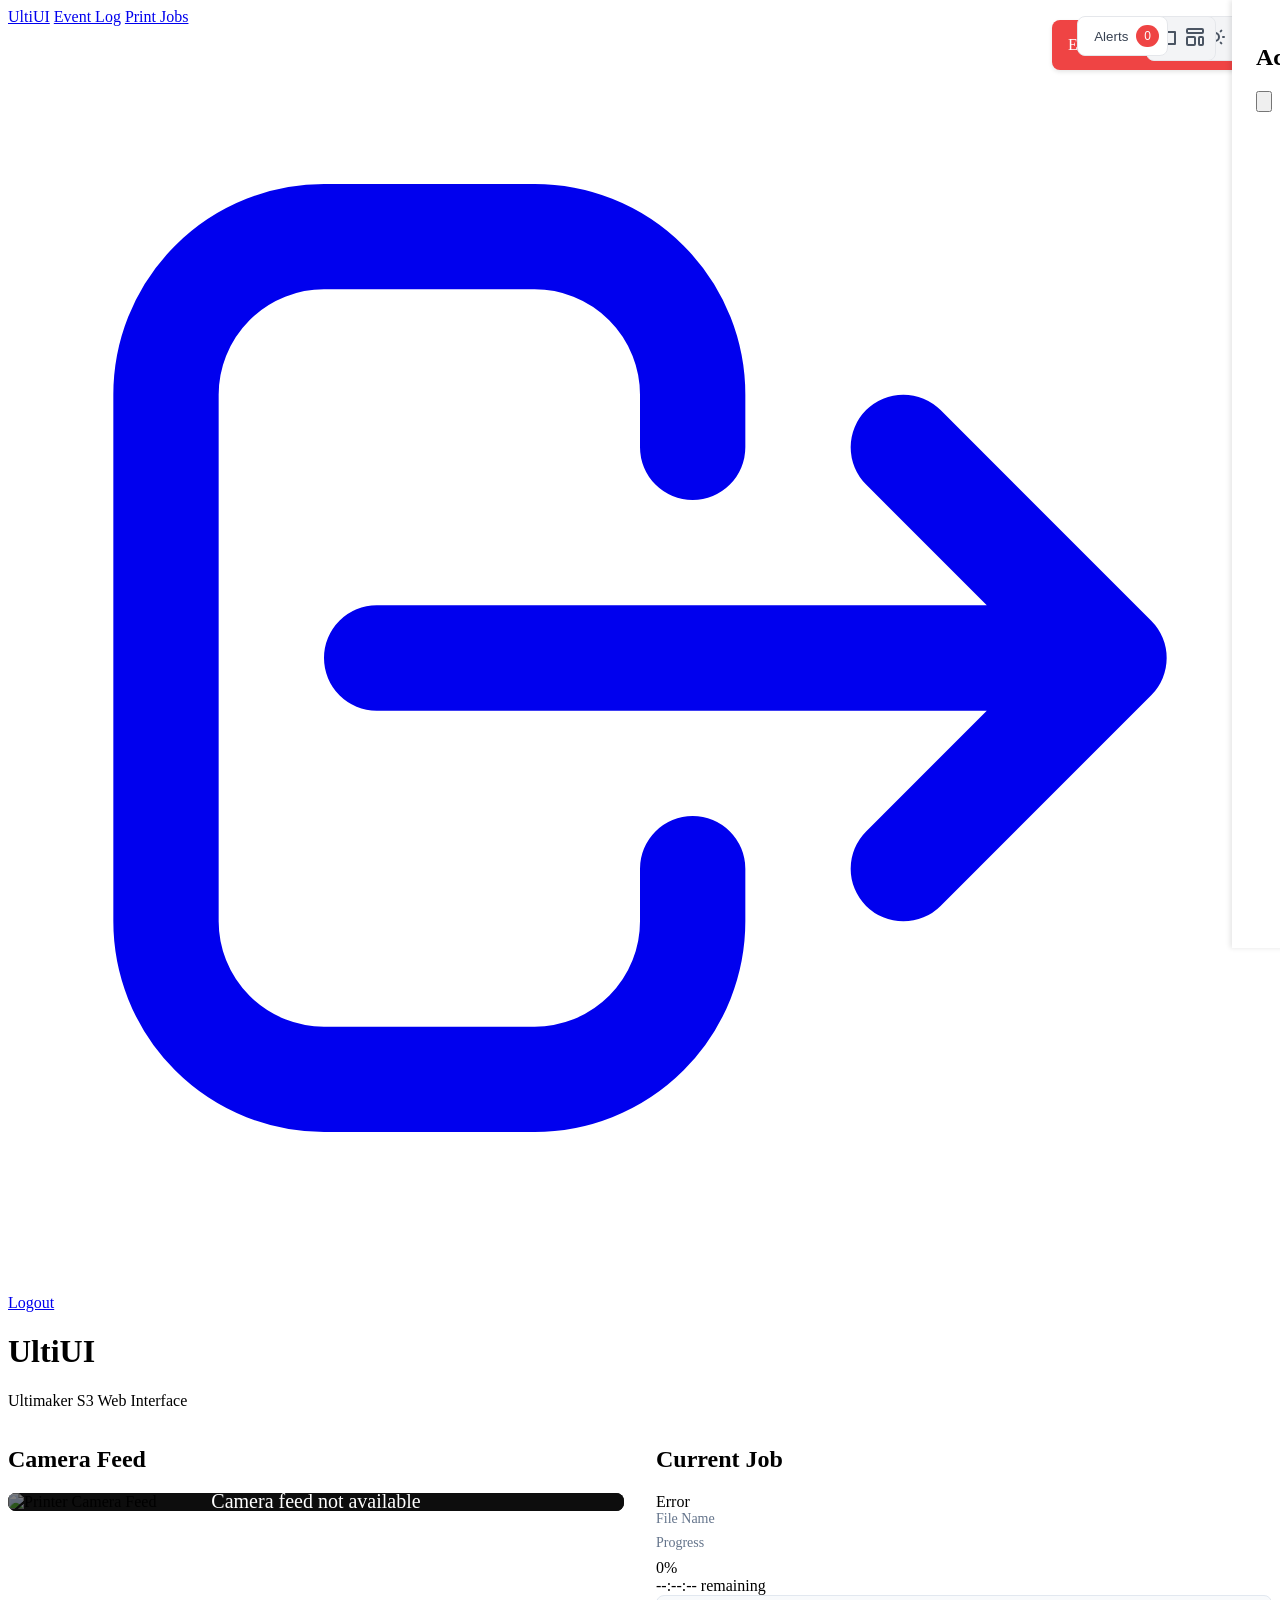
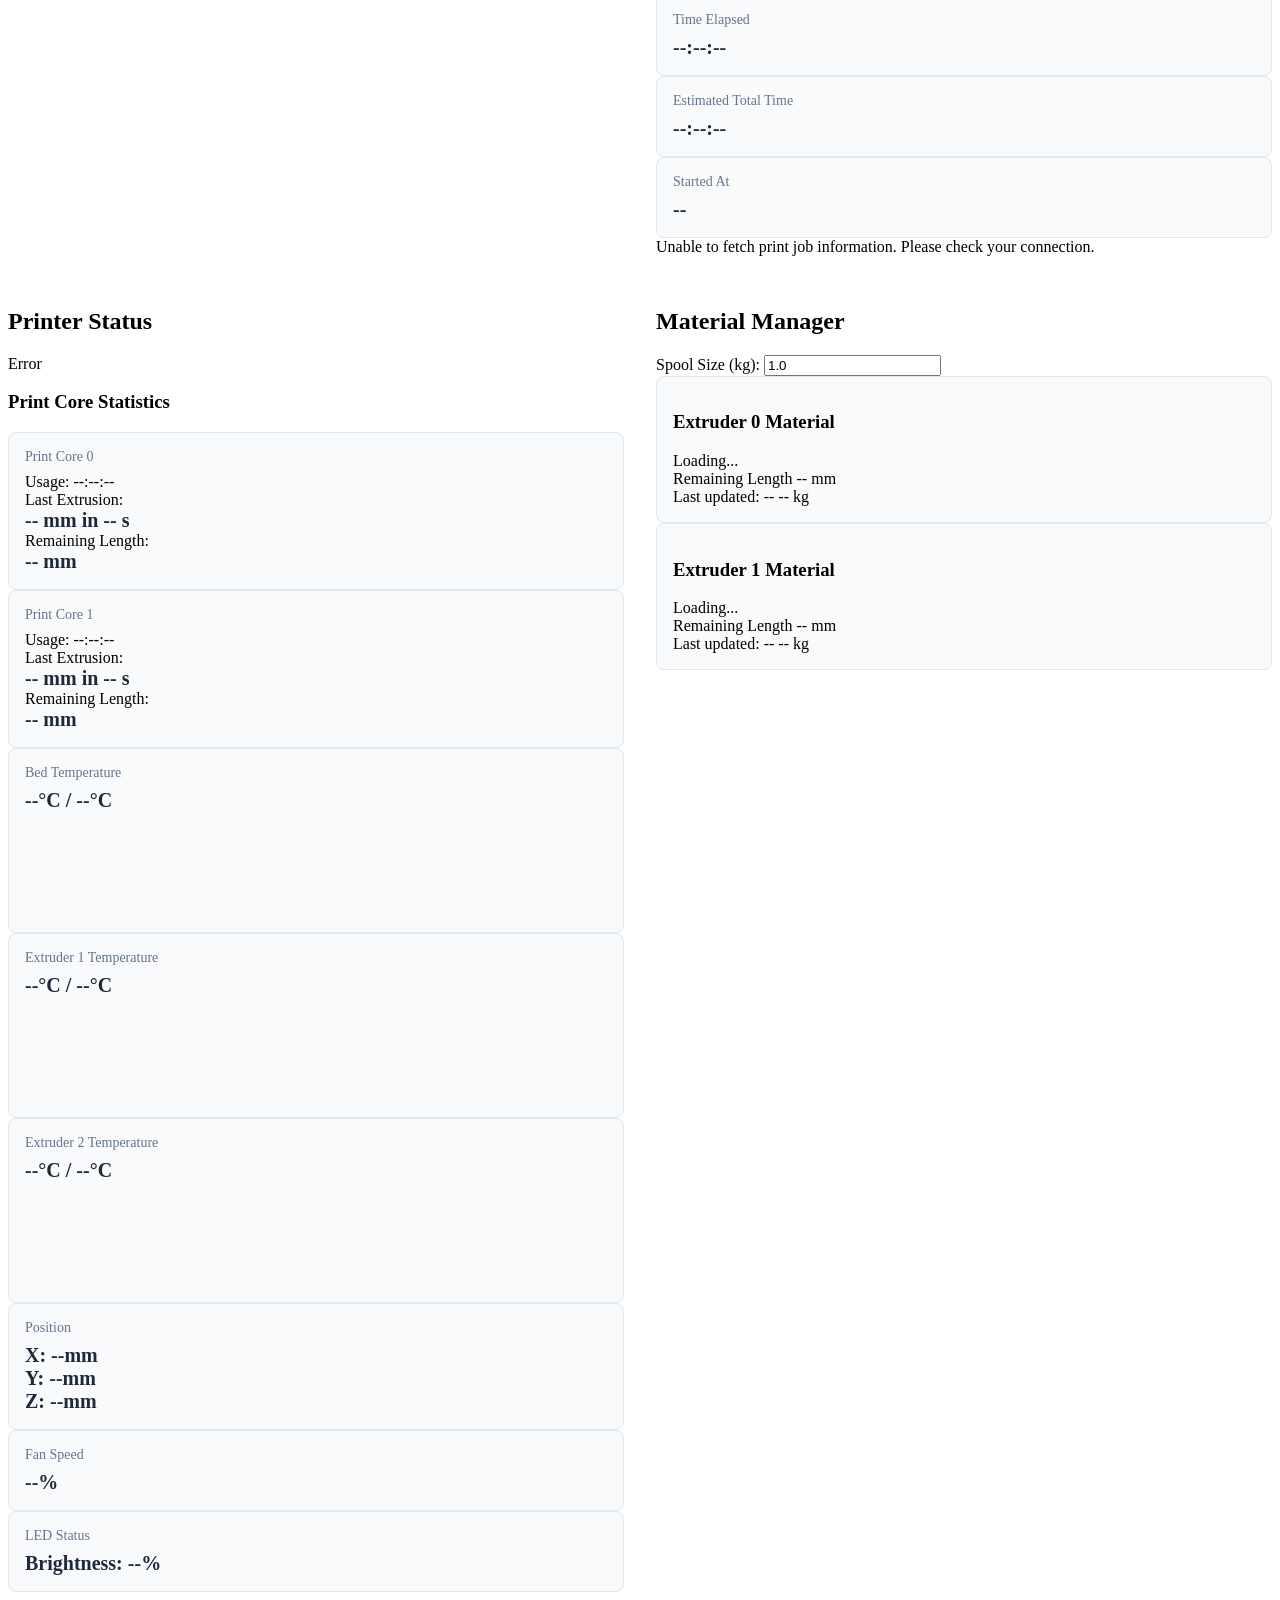
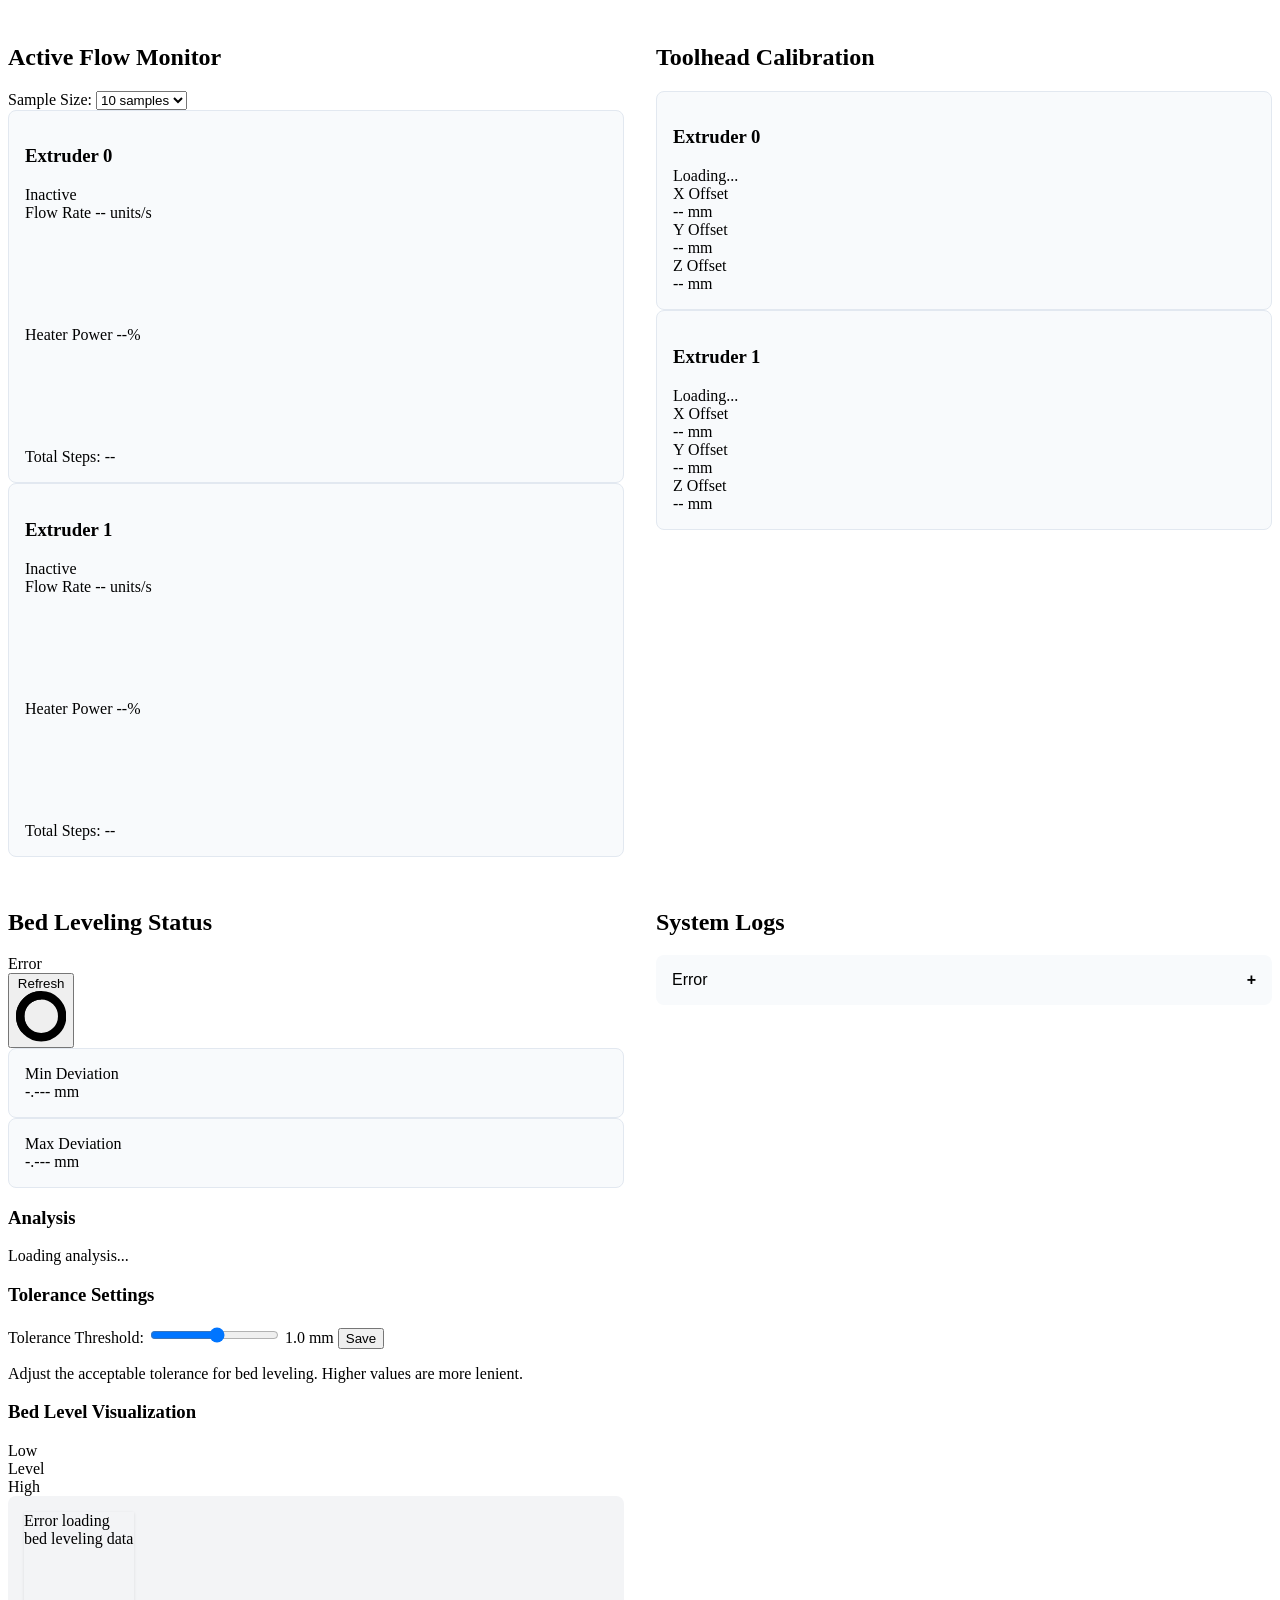
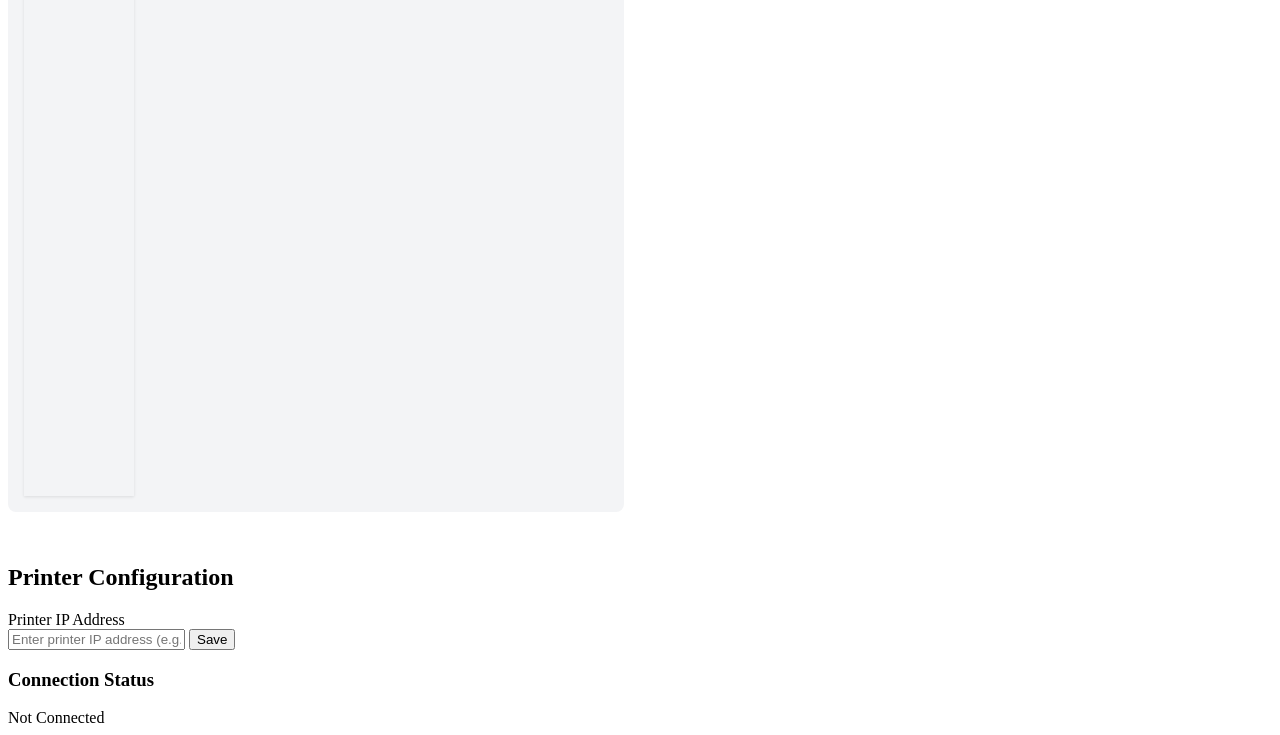
==== src/templates/index.html @ 70390a12 "Updated System Logs section in index.html by adding bottom margin for improved spacing and layout co" ====
<!DOCTYPE html>
<html lang="en" class="light">
<head>
    <meta charset="UTF-8">
    <meta name="viewport" content="width=device-width, initial-scale=1.0">
    <title>UltiUI - Ultimaker S3 HMI</title>
    <link href="https://cdn.jsdelivr.net/npm/tailwindcss@2.2.19/dist/tailwind.min.css" rel="stylesheet">
    <script src="https://cdn.jsdelivr.net/npm/chart.js"></script>
    <style>
        /* Dark mode styles */
        .dark {
            color-scheme: dark;
        }
        
        .dark body {
            background-color: #1a1a1a;
            color: #f3f4f6;  /* Brighter base text */
        }

        .dark .bg-white {
            background-color: #2d2d2d;
        }

        .dark .text-gray-800 {
            color: #f3f4f6;  /* Brighter primary text */
        }

        .dark .text-gray-700 {
            color: #e5e7eb;  /* Brighter secondary text */
        }

        .dark .text-gray-600 {
            color: #d1d5db;  /* Brighter tertiary text */
        }

        .dark .text-gray-500 {
            color: #9ca3af;  /* Adjusted muted text */
        }

        .dark .text-gray-400 {
            color: #d1d5db;  /* Brighter muted text */
        }

        .dark .border-gray-300 {
            border-color: #4b5563;
        }

        .dark .bg-gray-100 {
            background-color: #374151;
        }

        .dark .stat-card {
            background-color: #374151;
            border-color: #4b5563;
        }

        /* Make stat values more readable */
        .dark .stat-value {
            color: #f3f4f6;  /* Bright text for important values */
        }

        /* Make stat titles more visible */
        .dark .stat-title {
            color: #d1d5db;  /* Brighter text for stat titles */
        }

        .dark .log-container {
            background-color: #1f2937;
        }

        .dark .log-entry {
            border-bottom-color: #4b5563;
        }

        /* Make log messages more readable */
        .dark .log-message {
            color: #f3f4f6;  /* Brighter text for log messages */
        }

        .dark .log-timestamp {
            color: #9ca3af;  /* Keep timestamps slightly muted */
        }

        .dark .collapsible {
            background-color: #374151;
            color: #f3f4f6;  /* Brighter text for collapsible headers */
        }

        .dark .collapsible-content {
            background-color: #1f2937;
        }

        .dark .bg-gray-50 {
            background-color: #374151;
        }

        .dark .bg-gray-200 {
            background-color: #4b5563;
        }

        .dark .border {
            border-color: #4b5563;
        }

        /* Make form labels and inputs more readable */
        .dark input, 
        .dark select {
            background-color: #1f2937;
            color: #f3f4f6;
            border-color: #4b5563;
        }

        .dark input::placeholder {
            color: #9ca3af;
        }

        /* Make status badges more readable */
        .dark .px-3.py-1.rounded-full {
            color: #f3f4f6;  /* Brighter text for status badges */
        }

        /* Ensure alert text is readable */
        .dark .alert-entry h4 {
            color: inherit;  /* Keep alert titles their semantic color */
            font-weight: 600;  /* Make them slightly bolder */
        }

        .dark .alert-entry p {
            color: inherit;  /* Keep alert messages their semantic color */
            opacity: 0.9;  /* Slight transparency for better contrast */
        }

        /* Theme toggle button styles */
        .theme-toggle, .layout-toggle {
            position: fixed;
            top: 1rem;
            padding: 0.5rem;
            border-radius: 0.5rem;
            background-color: #f3f4f6;
            border: 1px solid #e5e7eb;
            cursor: pointer;
            transition: all 0.2s;
            z-index: 50;
        }

        .theme-toggle {
            right: 1rem;
        }

        .layout-toggle {
            right: 4rem;
        }

        .dark .theme-toggle, .dark .layout-toggle {
            background-color: #374151;
            border-color: #4b5563;
        }

        .theme-toggle:hover, .layout-toggle:hover {
            background-color: #e5e7eb;
        }

        .dark .theme-toggle:hover, .dark .layout-toggle:hover {
            background-color: #4b5563;
        }

        .theme-toggle svg, .layout-toggle svg {
            width: 1.5rem;
            height: 1.5rem;
            color: #4b5563;
        }

        .dark .theme-toggle svg, .dark .layout-toggle svg {
            color: #d1d5db;
        }

        /* Horizontal layout styles */
        .horizontal-layout main {
            display: grid;
            grid-template-columns: repeat(2, 1fr);
            gap: 1rem;
            max-width: none;
            padding: 0 2rem;
        }

        .horizontal-layout main > div {
            margin-bottom: 1rem;
        }

        .horizontal-layout main > div:first-child {
            grid-column: 1 / -1;
        }

        .horizontal-layout .camera-container {
            aspect-ratio: 16/9;
        }

        @media (max-width: 1024px) {
            .horizontal-layout main {
                grid-template-columns: 1fr;
            }
        }

        /* Existing styles */
        .success-message {
            display: none;
            position: fixed;
            top: 20px;
            right: 20px;
            padding: 1rem;
            background-color: #10B981;
            color: white;
            border-radius: 0.5rem;
            box-shadow: 0 2px 4px rgba(0, 0, 0, 0.1);
        }
        .error-message {
            display: none;
            position: fixed;
            top: 20px;
            right: 20px;
            padding: 1rem;
            background-color: #EF4444;
            color: white;
            border-radius: 0.5rem;
            box-shadow: 0 2px 4px rgba(0, 0, 0, 0.1);
        }
        .camera-container {
            position: relative;
            width: 100%;
            background-color: #1a1a1a;
            border-radius: 0.5rem;
            overflow: hidden;
            display: flex;
            justify-content: center;
            align-items: center;
        }
        .camera-feed {
            width: 100%;
            height: auto;
            display: block;
            pointer-events: none;
            background-color: #1a1a1a;
        }
        .camera-overlay {
            position: absolute;
            top: 0;
            left: 0;
            width: 100%;
            height: 100%;
            display: flex;
            align-items: center;
            justify-content: center;
            background-color: rgba(0, 0, 0, 0.5);
            color: white;
            font-size: 1.25rem;
        }
        .stat-card {
            background-color: #f8fafc;
            border: 1px solid #e2e8f0;
            border-radius: 0.5rem;
            padding: 1rem;
        }
        .stat-title {
            font-size: 0.875rem;
            color: #64748b;
            margin-bottom: 0.5rem;
        }
        .stat-value {
            font-size: 1.25rem;
            font-weight: 600;
            color: #1e293b;
        }
        .log-container {
            max-height: 400px;
            overflow-y: auto;
            background-color: #1a1a1a;
            border-radius: 0.5rem;
            font-family: monospace;
            font-size: 0.875rem;
            line-height: 1.5;
        }
        .log-entry {
            padding: 0.75rem 1rem;
            border-bottom: 1px solid #2d2d2d;
            font-family: monospace;
            display: flex;
            gap: 1rem;
            align-items: start;
        }
        .log-entry:last-child {
            border-bottom: none;
        }
        .log-timestamp {
            color: #6B7280;
            white-space: nowrap;
        }
        .log-message {
            flex: 1;
            white-space: pre-wrap;
            word-break: break-word;
        }
        .log-count {
            padding: 0.1rem 0.3rem;
            border-radius: 0.25rem;
            font-size: 0.85em;
            background-color: #374151;
            color: #9CA3AF;
            white-space: nowrap;
        }
        .log-entry.type-info .log-message {
            color: #93C5FD;  /* Light blue for info */
        }
        .log-entry.type-warning .log-message {
            color: #FCD34D;  /* Yellow for warnings */
        }
        .log-entry.type-error .log-message {
            color: #F87171;  /* Red for errors */
        }
        .collapsible {
            cursor: pointer;
            padding: 1rem;
            width: 100%;
            border: none;
            text-align: left;
            outline: none;
            font-size: 1rem;
            font-weight: 500;
            background-color: #f8fafc;
            border-radius: 0.5rem;
            display: flex;
            justify-content: space-between;
            align-items: center;
        }
        .collapsible:after {
            content: '\002B';
            font-weight: bold;
            float: right;
            margin-left: 5px;
        }
        .active:after {
            content: "\2212";
        }
        .collapsible-content {
            max-height: 0;
            overflow: hidden;
            transition: max-height 0.2s ease-out;
            background-color: #1a1a1a;
            border-radius: 0 0 0.5rem 0.5rem;
        }
        .alert-entry {
            padding: 1rem;
            border-radius: 0.5rem;
            display: flex;
            justify-content: space-between;
            align-items: start;
            gap: 1rem;
        }
        .alert-error {
            background-color: #FEE2E2;
            border: 1px solid #FCA5A5;
            color: #991B1B;
        }
        .alert-warning {
            background-color: #FEF3C7;
            border: 1px solid #FCD34D;
            color: #92400E;
        }
        .alert-info {
            background-color: #EFF6FF;
            border: 1px solid #BFDBFE;
            color: #1E40AF;
        }
        .alert-timestamp {
            font-size: 0.875rem;
            opacity: 0.8;
        }
        .alert-message {
            flex-grow: 1;
        }
        .alert-dismiss {
            background: none;
            border: none;
            cursor: pointer;
            font-size: 1.25rem;
            line-height: 1;
            opacity: 0.6;
            padding: 0.25rem;
        }
        .alert-dismiss:hover {
            opacity: 1;
        }
        .log-count {
            font-size: 0.85em;
            padding: 0.1rem 0.3rem;
            border-radius: 0.25rem;
            background-color: #374151;
            color: #9CA3AF;
            margin: 0 0.5rem;
        }
        .log-details {
            margin-top: 0.25rem;
            font-size: 0.875rem;
            color: #9CA3AF;
        }
        .log-entry {
            padding: 0.75rem 1rem;
            border-bottom: 1px solid #2d2d2d;
        }
        #bed-visualization {
            display: grid;
            grid-template-columns: repeat(5, 1fr);
            gap: 0.5rem;
            aspect-ratio: 1;
            padding: 1rem;
            background: #f3f4f6;
            border-radius: 0.5rem;
        }
        #bed-visualization > div {
            min-height: 4rem;
            box-shadow: 0 1px 3px rgba(0, 0, 0, 0.1);
        }

        /* Improve bed leveling status visibility in dark mode */
        .dark .bg-red-100 {
            background-color: #7f1d1d;  /* Darker red background */
            color: #fecaca;  /* Brighter red text */
        }

        .dark .bg-green-100 {
            background-color: #064e3b;  /* Darker green background */
            color: #6ee7b7;  /* Brighter green text */
        }

        .dark .bg-yellow-100 {
            background-color: #78350f;  /* Darker yellow/amber background */
            color: #fcd34d;  /* Brighter yellow text */
        }

        .dark .text-red-800 {
            color: #fecaca;  /* Brighter red text */
        }

        .dark .text-green-800 {
            color: #6ee7b7;  /* Brighter green text */
        }

        /* Status colors for dark mode */
        .dark .text-yellow-800 {
            color: #fcd34d;  /* Brighter yellow text */
        }

        /* Improve alert colors in dark mode */
        .dark .alert-error {
            background-color: #7f1d1d;  /* Darker red background */
            border-color: #991b1b;
            color: #fecaca;  /* Brighter red text */
        }

        .dark .alert-warning {
            background-color: #78350f;  /* Darker yellow/amber background */
            border-color: #92400e;
            color: #fcd34d;  /* Brighter yellow text */
        }

        .dark .alert-info {
            background-color: #1e3a8a;  /* Darker blue background */
            border-color: #1e40af;
            color: #bfdbfe;  /* Brighter blue text */
        }

        /* Status badge improvements */
        .dark .px-3.py-1.text-sm.rounded-full {
            font-weight: 500;  /* Make the text slightly bolder */
        }

        .dark .px-3.py-1.text-sm.rounded-full.bg-red-100 {
            background-color: #7f1d1d;
            color: #fecaca;
            border: 1px solid #991b1b;
        }

        .dark .px-3.py-1.text-sm.rounded-full.bg-green-100 {
            background-color: #064e3b;
            color: #6ee7b7;
            border: 1px solid #065f46;
        }

        .dark .px-3.py-1.text-sm.rounded-full.bg-yellow-100 {
            background-color: #78350f;
            color: #fcd34d;
            border: 1px solid #92400e;
        }

        /* Bed visualization improvements */
        .dark #bed-visualization .bg-red-500 {
            background-color: #ef4444;  /* Brighter red */
        }

        .dark #bed-visualization .bg-green-500 {
            background-color: #10b981;  /* Brighter green */
        }

        .dark #bed-visualization .bg-blue-500 {
            background-color: #3b82f6;  /* Brighter blue */
        }

        .dark #bed-visualization .text-white {
            font-weight: 500;  /* Make text slightly bolder */
            text-shadow: 0 1px 2px rgba(0, 0, 0, 0.5);  /* Add subtle text shadow */
        }

        /* Assessment text colors */
        .dark .text-red-600 {
            color: #fca5a5;  /* Brighter red text */
        }

        .dark .text-green-600 {
            color: #34d399;  /* Brighter green text */
        }

        .dark .text-yellow-600 {
            color: #fcd34d;  /* Brighter yellow text */
        }

        .alert-error {
            background-color: #FEE2E2;
            border: 1px solid #FCA5A5;
            color: #991B1B;
        }
        .alert-warning {
            background-color: #FEF3C7;
            border: 1px solid #FCD34D;
            color: #92400E;
        }
        .alert-info {
            background-color: #EFF6FF;
            border: 1px solid #BFDBFE;
            color: #1E40AF;
        }
        .dark .alert-info {
            background-color: #1e3a8a;
            border-color: #1e40af;
            color: #bfdbfe;
        }

        /* Layout styles */
        .horizontal-layout main {
            display: grid;
            grid-template-columns: repeat(2, 1fr);
            gap: 1rem;
        }

        .compact-layout main {
            display: grid;
            grid-template-columns: repeat(3, 1fr);
            gap: 1rem;
        }

        .compact-layout .bg-white {
            margin-bottom: 0;
        }

        .compact-layout .camera-container {
            height: 200px;
        }

        .compact-layout h2 {
            font-size: 1.25rem;
            margin-bottom: 0.5rem;
        }

        .compact-layout .p-6 {
            padding: 1rem;
        }

        @media (max-width: 1024px) {
            .compact-layout main {
                grid-template-columns: 1fr;
            }
        }

        /* Layout styles */
        @media (min-width: 1024px) {
            .desktop-layout main {
                display: grid;
                grid-template-columns: repeat(2, minmax(0, 1fr));
                grid-template-rows: auto;
                gap: 2rem;
                max-width: 1400px;
                margin: 0 auto;
            }

            .desktop-layout .camera-feed-section {
                grid-column: 1;
                grid-row: 1 / span 2;
            }

            .desktop-layout .alerts-section {
                grid-column: 2;
                grid-row: 1;
            }

            .desktop-layout .current-job-section {
                grid-column: 2;
                grid-row: 2;
            }

            .desktop-layout .status-section {
                grid-column: 1 / span 2;
                grid-row: 3;
                display: grid;
                grid-template-columns: repeat(3, 1fr);
                gap: 2rem;
            }
        }

        @media (max-width: 1023px) {
            main {
                max-width: 768px;
                margin: 0 auto;
            }
        }

        /* Add styles for the alerts side menu */
        .alerts-side-menu {
            position: fixed;
            right: -400px;
            top: 0;
            width: 400px;
            height: 100vh;
            background-color: #ffffff;
            box-shadow: -2px 0 5px rgba(0, 0, 0, 0.1);
            transition: right 0.3s ease-in-out;
            z-index: 1000;
            overflow-y: auto;
            padding: 1.5rem;
            display: flex;
            flex-direction: column;
        }

        .alerts-side-menu.open {
            right: 0;
            z-index: 1002;
        }

        /* Alert entry styles */
        .alert-entry {
            margin-bottom: 1rem;
            padding: 1rem;
            border-radius: 0.5rem;
            word-wrap: break-word;
            overflow-wrap: break-word;
            width: 100%;
        }

        .alert-entry h4 {
            margin-bottom: 0.5rem;
            font-size: 1rem;
            line-height: 1.5;
        }

        .alert-entry p {
            font-size: 0.875rem;
            line-height: 1.5;
            margin-bottom: 0.5rem;
            white-space: normal;
        }

        .alert-entry .alert-timestamp {
            font-size: 0.75rem;
            opacity: 0.7;
            display: block;
            margin-top: 0.25rem;
        }

        .alert-entry button {
            padding: 0.25rem;
            line-height: 1;
            opacity: 0.6;
            transition: opacity 0.2s;
        }

        .alert-entry button:hover {
            opacity: 1;
        }

        #alerts-container {
            flex: 1;
            overflow-y: auto;
            margin-top: 1rem;
        }

        #no-alerts-message {
            text-align: center;
            padding: 2rem 0;
            color: #6b7280;
        }

        .alerts-toggle {
            position: fixed;
            right: 7rem;
            top: 1rem;
            z-index: 1001;
            background-color: #374151;  /* Changed default to dark theme color */
            border: 1px solid #4b5563;  /* Changed default to dark theme color */
            color: #f3f4f6;  /* Changed default to dark theme color */
            border-radius: 0.5rem;
            padding: 0.5rem;
            cursor: pointer;
            transition: all 0.2s;
            display: flex;
            align-items: center;
            gap: 0.5rem;
        }

        /* Light mode styles */
        :root:not(.dark) .alerts-toggle {
            background-color: #ffffff;
            border-color: #e5e7eb;
            color: #374151;
        }

        .alerts-toggle:hover {
            background-color: #4b5563;  /* Changed default to dark theme hover color */
        }

        /* Light mode hover */
        :root:not(.dark) .alerts-toggle:hover {
            background-color: #f3f4f6;
        }

        .alerts-toggle svg {
            color: currentColor;  /* Make SVG inherit text color */
        }

        /* Hide the toggle button when alerts panel is open */
        .alerts-side-menu.open ~ .alerts-toggle {
            display: none;
        }

        .dark .alerts-side-menu {
            background-color: #1f2937;
            border-left: 1px solid #374151;
        }

        .alerts-badge {
            background-color: #ef4444;
            color: white;
            border-radius: 9999px;
            padding: 0.25rem 0.5rem;
            font-size: 0.75rem;
            font-weight: 500;
        }

        .dark .alerts-badge {
            background-color: #dc2626;
        }
    </style>
</head>
<body class="bg-gray-100 min-h-screen transition-colors duration-200">
    <!-- Theme Toggle Button -->
    <button id="theme-toggle" class="theme-toggle" aria-label="Toggle dark mode">
        <svg class="sun-icon" xmlns="http://www.w3.org/2000/svg" fill="none" viewBox="0 0 24 24" stroke="currentColor">
            <path stroke-linecap="round" stroke-linejoin="round" stroke-width="2" d="M12 3v1m0 16v1m9-9h-1M4 12H3m15.364 6.364l-.707-.707M6.343 6.343l-.707-.707m12.728 0l-.707.707M6.343 17.657l-.707.707M16 12a4 4 0 11-8 0 4 4 0 018 0z" />
        </svg>
        <svg class="moon-icon hidden" xmlns="http://www.w3.org/2000/svg" fill="none" viewBox="0 0 24 24" stroke="currentColor">
            <path stroke-linecap="round" stroke-linejoin="round" stroke-width="2" d="M20.354 15.354A9 9 0 018.646 3.646 9.003 9.003 0 0012 21a9.003 9.003 0 008.354-5.646z" />
        </svg>
    </button>

    <!-- Layout Toggle Button -->
    <button id="layout-toggle" class="layout-toggle" aria-label="Toggle layout">
        <svg class="vertical-icon" xmlns="http://www.w3.org/2000/svg" fill="none" viewBox="0 0 24 24" stroke="currentColor">
            <path stroke-linecap="round" stroke-linejoin="round" stroke-width="2" d="M8 7h12m0 0v12M8 7V3m0 4v12m0-12h12M8 19h12m0 0v-4" />
        </svg>
        <svg class="desktop-icon hidden" xmlns="http://www.w3.org/2000/svg" fill="none" viewBox="0 0 24 24" stroke="currentColor">
            <path stroke-linecap="round" stroke-linejoin="round" stroke-width="2" d="M4 5a1 1 0 011-1h14a1 1 0 011 1v2a1 1 0 01-1 1H5a1 1 0 01-1-1V5zM4 13a1 1 0 011-1h6a1 1 0 011 1v6a1 1 0 01-1 1H5a1 1 0 01-1-1v-6zM16 13a1 1 0 011-1h2a1 1 0 011 1v6a1 1 0 01-1 1h-2a1 1 0 01-1-1v-6z" />
        </svg>
    </button>

    <div class="container mx-auto px-4 py-8">
        <!-- Navigation Bar -->
        <nav class="bg-white rounded-lg shadow-md p-4 mb-8 flex justify-between items-center">
            <div class="flex items-center space-x-6">
                <a href="/" class="text-xl font-bold text-gray-800">UltiUI</a>
                <a href="/event-log" class="text-gray-700 hover:text-gray-900 dark:text-gray-300 dark:hover:text-white">Event Log</a>
                <a href="/print-jobs" class="text-gray-700 hover:text-gray-900 dark:text-gray-300 dark:hover:text-white">Print Jobs</a>
            </div>
            <div>
                <a href="/logout" class="text-red-600 hover:text-red-800 dark:text-red-400 dark:hover:text-red-300 flex items-center">
                    <svg xmlns="http://www.w3.org/2000/svg" class="h-5 w-5 mr-1" fill="none" viewBox="0 0 24 24" stroke="currentColor">
                        <path stroke-linecap="round" stroke-linejoin="round" stroke-width="2" d="M17 16l4-4m0 0l-4-4m4 4H7m6 4v1a3 3 0 01-3 3H6a3 3 0 01-3-3V7a3 3 0 013-3h4a3 3 0 013 3v1" />
                    </svg>
                    Logout
                </a>
            </div>
        </nav>

        <header class="text-center mb-12">
            <h1 class="text-4xl font-bold text-gray-800 mb-2">UltiUI</h1>
            <p class="text-gray-600">Ultimaker S3 Web Interface</p>
        </header>

        <main class="max-w-4xl mx-auto">
            <!-- Alerts Toggle Button -->
            <button id="alerts-toggle" class="alerts-toggle">
                <svg xmlns="http://www.w3.org/2000/svg" class="h-5 w-5" fill="none" viewBox="0 0 24 24" stroke="currentColor">
                    <path stroke-linecap="round" stroke-linejoin="round" stroke-width="2" d="M15 17h5l-1.405-1.405A2.032 2.032 0 0118 14.158V11a6.002 6.002 0 00-4-5.659V5a2 2 0 10-4 0v.341C7.67 6.165 6 8.388 6 11v3.159c0 .538-.214 1.055-.595 1.436L4 17h5m6 0v1a3 3 0 11-6 0v-1m6 0H9" />
                </svg>
                <span>Alerts</span>
                <span id="alerts-count" class="alerts-badge">0</span>
            </button>

            <!-- Alerts Side Menu -->
            <div id="alerts-side-menu" class="alerts-side-menu">
                <div class="flex justify-between items-center mb-4">
                    <h2 class="text-2xl font-semibold text-gray-800 dark:text-gray-200">Active Alerts</h2>
                    <button id="close-alerts" class="text-gray-500 hover:text-gray-700 dark:text-gray-400 dark:hover:text-gray-200">
                        <svg xmlns="http://www.w3.org/2000/svg" class="h-6 w-6" fill="none" viewBox="0 0 24 24" stroke="currentColor">
                            <path stroke-linecap="round" stroke-linejoin="round" stroke-width="2" d="M6 18L18 6M6 6l12 12" />
                        </svg>
                    </button>
                </div>
                <div id="alerts-container">
                    <div id="no-alerts-message" class="text-gray-500 dark:text-gray-400 text-center py-4">No active alerts</div>
                </div>
            </div>

            <!-- 1. Camera Stream Section -->
            <div class="bg-white rounded-lg shadow-md p-6 mb-8">
                <h2 class="text-2xl font-semibold text-gray-800 mb-4">Camera Feed</h2>
                <div class="camera-container">
                    <img id="camera-feed" class="camera-feed" src="" alt="Printer Camera Feed">
                    <div id="camera-overlay" class="camera-overlay">
                        <span>Camera feed not available</span>
                    </div>
                </div>
            </div>

            <!-- 2. Current Job Section -->
            <div class="bg-white rounded-lg shadow-md p-6 mb-8">
                <div class="flex justify-between items-center mb-6">
                    <h2 class="text-2xl font-semibold text-gray-800">Current Job</h2>
                    <span id="job-status" class="px-3 py-1 rounded-full text-sm font-medium bg-gray-100 text-gray-800">No Job</span>
                </div>
                
                <div id="job-details" class="hidden">
                    <div class="mb-6">
                        <div class="stat-title">File Name</div>
                        <div id="job-name" class="stat-value text-lg"></div>
                    </div>

                    <div class="mb-6">
                        <div class="stat-title">Progress</div>
                        <div class="relative pt-1">
                            <div class="flex mb-2 items-center justify-between">
                                <div>
                                    <span id="progress-text" class="text-xs font-semibold inline-block text-blue-600">
                                        0%
                                    </span>
                                </div>
                                <div class="text-right">
                                    <span id="time-remaining" class="text-xs font-semibold inline-block text-gray-600">
                                        --:--:-- remaining
                                    </span>
                                </div>
                            </div>
                            <div class="overflow-hidden h-2 mb-4 text-xs flex rounded bg-blue-200">
                                <div id="progress-bar" class="shadow-none flex flex-col text-center whitespace-nowrap text-white justify-center bg-blue-500" style="width: 0%"></div>
                            </div>
                        </div>
                    </div>

                    <div class="grid grid-cols-1 md:grid-cols-3 gap-4">
                        <div class="stat-card">
                            <div class="stat-title">Time Elapsed</div>
                            <div id="time-elapsed" class="stat-value">--:--:--</div>
                        </div>
                        <div class="stat-card">
                            <div class="stat-title">Estimated Total Time</div>
                            <div id="time-total" class="stat-value">--:--:--</div>
                        </div>
                        <div class="stat-card">
                            <div class="stat-title">Started At</div>
                            <div id="time-started" class="stat-value text-base">--</div>
                        </div>
                    </div>
                </div>

                <div id="no-job-message" class="text-gray-500 text-center py-4">
                    No active print job
                </div>
            </div>

            <!-- 3. Printer Status Section -->
            <div class="bg-white rounded-lg shadow-md p-6 mb-8">
                <div class="flex justify-between items-center mb-6">
                    <h2 class="text-2xl font-semibold text-gray-800">Printer Status</h2>
                    <span id="printer-status" class="px-3 py-1 rounded-full text-sm font-medium bg-gray-100 text-gray-800">Unknown</span>
                </div>
                
                <!-- Print Core Stats -->
                <div class="mb-8">
                    <h3 class="text-lg font-medium text-gray-800 mb-4">Print Core Statistics</h3>
                    <div class="grid grid-cols-1 md:grid-cols-2 gap-4">
                        <!-- Print Core 0 -->
                        <div class="stat-card">
                            <div class="flex justify-between items-center mb-2">
                                <div class="stat-title mb-0">Print Core 0</div>
                                <div class="text-sm text-gray-500" id="core0-usage-time">Usage: --:--:--</div>
                            </div>
                            <div class="space-y-2">
                                <div>
                                    <span class="text-sm text-gray-600">Last Extrusion:</span>
                                    <div class="stat-value text-base" id="core0-last-extrusion">-- mm in -- s</div>
                                </div>
                                <div>
                                    <span class="text-sm text-gray-600">Remaining Length:</span>
                                    <div class="stat-value text-base" id="core0-remaining">-- mm</div>
                                </div>
                            </div>
                        </div>
                        <!-- Print Core 1 -->
                        <div class="stat-card">
                            <div class="flex justify-between items-center mb-2">
                                <div class="stat-title mb-0">Print Core 1</div>
                                <div class="text-sm text-gray-500" id="core1-usage-time">Usage: --:--:--</div>
                            </div>
                            <div class="space-y-2">
                                <div>
                                    <span class="text-sm text-gray-600">Last Extrusion:</span>
                                    <div class="stat-value text-base" id="core1-last-extrusion">-- mm in -- s</div>
                                </div>
                                <div>
                                    <span class="text-sm text-gray-600">Remaining Length:</span>
                                    <div class="stat-value text-base" id="core1-remaining">-- mm</div>
                                </div>
                            </div>
                        </div>
                    </div>
                </div>

                <!-- Temperature Stats -->
                <div class="grid grid-cols-1 md:grid-cols-3 gap-4 mb-6">
                    <div class="stat-card">
                        <div class="stat-title">Bed Temperature</div>
                        <div class="stat-value">
                            <span id="bed-temp">--</span>°C / 
                            <span id="bed-target" class="text-gray-500">--</span>°C
                        </div>
                        <div class="mt-4">
                            <canvas id="bed-temp-chart" height="100"></canvas>
                        </div>
                    </div>
                    <div class="stat-card">
                        <div class="stat-title">Extruder 1 Temperature</div>
                        <div class="stat-value">
                            <span id="ext1-temp">--</span>°C / 
                            <span id="ext1-target" class="text-gray-500">--</span>°C
                        </div>
                        <div class="mt-4">
                            <canvas id="ext1-temp-chart" height="100"></canvas>
                        </div>
                    </div>
                    <div class="stat-card">
                        <div class="stat-title">Extruder 2 Temperature</div>
                        <div class="stat-value">
                            <span id="ext2-temp">--</span>°C / 
                            <span id="ext2-target" class="text-gray-500">--</span>°C
                        </div>
                        <div class="mt-4">
                            <canvas id="ext2-temp-chart" height="100"></canvas>
                        </div>
                    </div>
                </div>

                <!-- Position Stats -->
                <div class="grid grid-cols-1 md:grid-cols-3 gap-4">
                    <div class="stat-card">
                        <div class="stat-title">Position</div>
                        <div class="stat-value text-base">
                            X: <span id="pos-x">--</span>mm<br>
                            Y: <span id="pos-y">--</span>mm<br>
                            Z: <span id="pos-z">--</span>mm
                        </div>
                    </div>
                    <div class="stat-card">
                        <div class="stat-title">Fan Speed</div>
                        <div class="stat-value"><span id="fan-speed">--</span>%</div>
                    </div>
                    <div class="stat-card">
                        <div class="stat-title">LED Status</div>
                        <div class="stat-value">
                            Brightness: <span id="led-brightness">--</span>%
                        </div>
                    </div>
                </div>
            </div>

            <!-- 4. Material Manager Section -->
            <div class="bg-white rounded-lg shadow-md p-6 mb-8">
                <div class="flex justify-between items-center mb-6">
                    <h2 class="text-2xl font-semibold text-gray-800">Material Manager</h2>
                    <div class="flex items-center space-x-4">
                        <label for="spool-size" class="text-sm text-gray-600">Spool Size (kg):</label>
                        <input type="number" id="spool-size" class="w-20 rounded-md border-gray-300 shadow-sm focus:border-blue-500 focus:ring-blue-500" value="1.0" min="0.1" step="0.1">
                    </div>
                </div>
                <div class="grid grid-cols-1 md:grid-cols-2 gap-6">
                    <!-- Extruder 0 Material -->
                    <div class="stat-card">
                        <div class="flex justify-between items-center mb-4">
                            <h3 class="text-lg font-medium text-gray-800">Extruder 0 Material</h3>
                            <span id="ext0-material-status" class="px-2 py-1 text-xs rounded-full bg-gray-100 text-gray-800">Loading...</span>
                        </div>
                        <div class="space-y-4">
                            <div>
                                <div class="flex justify-between mb-1">
                                    <span class="text-sm text-gray-600">Remaining Length</span>
                                    <span id="ext0-material-length" class="text-sm font-medium">-- mm</span>
                                </div>
                                <div class="h-2 bg-gray-200 rounded-full overflow-hidden">
                                    <div id="ext0-material-bar" class="h-full bg-green-500 transition-all duration-300" style="width: 0%"></div>
                                </div>
                            </div>
                            <div class="flex justify-between items-center">
                                <span class="text-xs text-gray-500" id="ext0-material-updated">Last updated: --</span>
                                <span class="text-xs text-gray-500" id="ext0-material-weight">-- kg</span>
                            </div>
                        </div>
                    </div>

                    <!-- Extruder 1 Material -->
                    <div class="stat-card">
                        <div class="flex justify-between items-center mb-4">
                            <h3 class="text-lg font-medium text-gray-800">Extruder 1 Material</h3>
                            <span id="ext1-material-status" class="px-2 py-1 text-xs rounded-full bg-gray-100 text-gray-800">Loading...</span>
                        </div>
                        <div class="space-y-4">
                            <div>
                                <div class="flex justify-between mb-1">
                                    <span class="text-sm text-gray-600">Remaining Length</span>
                                    <span id="ext1-material-length" class="text-sm font-medium">-- mm</span>
                                </div>
                                <div class="h-2 bg-gray-200 rounded-full overflow-hidden">
                                    <div id="ext1-material-bar" class="h-full bg-green-500 transition-all duration-300" style="width: 0%"></div>
                                </div>
                            </div>
                            <div class="flex justify-between items-center">
                                <span class="text-xs text-gray-500" id="ext1-material-updated">Last updated: --</span>
                                <span class="text-xs text-gray-500" id="ext1-material-weight">-- kg</span>
                            </div>
                        </div>
                    </div>
                </div>
            </div>

            <!-- 5. Active Flow Monitor Section -->
            <div class="bg-white rounded-lg shadow-md p-6 mb-8">
                <div class="flex justify-between items-center mb-6">
                    <h2 class="text-2xl font-semibold text-gray-800">Active Flow Monitor</h2>
                    <div class="flex items-center space-x-4">
                        <label for="sample-size" class="text-sm text-gray-600">Sample Size:</label>
                        <select id="sample-size" class="rounded-md border-gray-300 shadow-sm focus:border-blue-500 focus:ring-blue-500">
                            <option value="10">10 samples</option>
                            <option value="20">20 samples</option>
                            <option value="30">30 samples</option>
                            <option value="50">50 samples</option>
                        </select>
                    </div>
                </div>

                <div class="grid grid-cols-1 md:grid-cols-2 gap-6">
                    <!-- Extruder 0 Flow Stats -->
                    <div class="stat-card">
                        <div class="flex justify-between items-center mb-4">
                            <h3 class="text-lg font-medium text-gray-800">Extruder 0</h3>
                            <span id="ext0-active" class="px-2 py-1 text-xs rounded-full bg-gray-100 text-gray-800">Inactive</span>
                        </div>
                        <div class="space-y-4">
                            <div>
                                <div class="flex justify-between mb-1">
                                    <span class="text-sm text-gray-600">Flow Rate</span>
                                    <span id="ext0-flow" class="text-sm font-medium">-- units/s</span>
                                </div>
                                <div class="h-2 bg-gray-200 rounded-full overflow-hidden">
                                    <div id="ext0-flow-bar" class="h-full bg-blue-500 transition-all duration-300" style="width: 0%"></div>
                                </div>
                                <div class="mt-4">
                                    <canvas id="ext0-flow-chart" height="100"></canvas>
                                </div>
                            </div>
                            <div>
                                <div class="flex justify-between mb-1">
                                    <span class="text-sm text-gray-600">Heater Power</span>
                                    <span id="ext0-power" class="text-sm font-medium">--%</span>
                                </div>
                                <div class="h-2 bg-gray-200 rounded-full overflow-hidden">
                                    <div id="ext0-power-bar" class="h-full bg-red-500 transition-all duration-300" style="width: 0%"></div>
                                </div>
                                <div class="mt-4">
                                    <canvas id="ext0-power-chart" height="100"></canvas>
                                </div>
                            </div>
                            <div class="text-sm">
                                <div class="flex justify-between">
                                    <span class="text-gray-600">Total Steps:</span>
                                    <span id="ext0-steps" class="font-medium">--</span>
                                </div>
                            </div>
                        </div>
                    </div>

                    <!-- Extruder 1 Flow Stats -->
                    <div class="stat-card">
                        <div class="flex justify-between items-center mb-4">
                            <h3 class="text-lg font-medium text-gray-800">Extruder 1</h3>
                            <span id="ext1-active" class="px-2 py-1 text-xs rounded-full bg-gray-100 text-gray-800">Inactive</span>
                        </div>
                        <div class="space-y-4">
                            <div>
                                <div class="flex justify-between mb-1">
                                    <span class="text-sm text-gray-600">Flow Rate</span>
                                    <span id="ext1-flow" class="text-sm font-medium">-- units/s</span>
                                </div>
                                <div class="h-2 bg-gray-200 rounded-full overflow-hidden">
                                    <div id="ext1-flow-bar" class="h-full bg-blue-500 transition-all duration-300" style="width: 0%"></div>
                                </div>
                                <div class="mt-4">
                                    <canvas id="ext1-flow-chart" height="100"></canvas>
                                </div>
                            </div>
                            <div>
                                <div class="flex justify-between mb-1">
                                    <span class="text-sm text-gray-600">Heater Power</span>
                                    <span id="ext1-power" class="text-sm font-medium">--%</span>
                                </div>
                                <div class="h-2 bg-gray-200 rounded-full overflow-hidden">
                                    <div id="ext1-power-bar" class="h-full bg-red-500 transition-all duration-300" style="width: 0%"></div>
                                </div>
                                <div class="mt-4">
                                    <canvas id="ext1-power-chart" height="100"></canvas>
                                </div>
                            </div>
                            <div class="text-sm">
                                <div class="flex justify-between">
                                    <span class="text-gray-600">Total Steps:</span>
                                    <span id="ext1-steps" class="font-medium">--</span>
                                </div>
                            </div>
                        </div>
                    </div>
                </div>
            </div>

            <!-- 6. Toolhead Calibration Section -->
            <div class="bg-white rounded-lg shadow-md p-6 mb-8">
                <h2 class="text-2xl font-semibold text-gray-800 mb-6">Toolhead Calibration</h2>
                <div class="grid grid-cols-1 md:grid-cols-2 gap-6">
                    <!-- Extruder 0 Calibration -->
                    <div class="stat-card">
                        <div class="flex justify-between items-center mb-4">
                            <h3 class="text-lg font-medium text-gray-800">Extruder 0</h3>
                            <span id="ext0-cal-status" class="px-2 py-1 text-xs rounded-full bg-gray-100 text-gray-800">Loading...</span>
                        </div>
                        <div class="space-y-4">
                            <div class="grid grid-cols-3 gap-4">
                                <div>
                                    <div class="text-sm text-gray-600">X Offset</div>
                                    <div id="ext0-x-offset" class="font-medium">-- mm</div>
                                </div>
                                <div>
                                    <div class="text-sm text-gray-600">Y Offset</div>
                                    <div id="ext0-y-offset" class="font-medium">-- mm</div>
                                </div>
                                <div>
                                    <div class="text-sm text-gray-600">Z Offset</div>
                                    <div id="ext0-z-offset" class="font-medium">-- mm</div>
                                </div>
                            </div>
                        </div>
                    </div>

                    <!-- Extruder 1 Calibration -->
                    <div class="stat-card">
                        <div class="flex justify-between items-center mb-4">
                            <h3 class="text-lg font-medium text-gray-800">Extruder 1</h3>
                            <span id="ext1-cal-status" class="px-2 py-1 text-xs rounded-full bg-gray-100 text-gray-800">Loading...</span>
                        </div>
                        <div class="space-y-4">
                            <div class="grid grid-cols-3 gap-4">
                                <div>
                                    <div class="text-sm text-gray-600">X Offset</div>
                                    <div id="ext1-x-offset" class="font-medium">-- mm</div>
                                </div>
                                <div>
                                    <div class="text-sm text-gray-600">Y Offset</div>
                                    <div id="ext1-y-offset" class="font-medium">-- mm</div>
                                </div>
                                <div>
                                    <div class="text-sm text-gray-600">Z Offset</div>
                                    <div id="ext1-z-offset" class="font-medium">-- mm</div>
                                </div>
                            </div>
                        </div>
                    </div>
                </div>
            </div>

            <!-- 7. Bed Leveling Status Section -->
            <div class="bg-white rounded-lg shadow-md p-6 mb-8">
                <h2 class="text-2xl font-semibold text-gray-800 mb-6">Bed Leveling Status</h2>
                <div class="grid grid-cols-1 gap-6">
                    <!-- Status Overview -->
                    <div class="flex items-center justify-between mb-4">
                        <div class="flex items-center space-x-4">
                            <span id="probing-status" class="px-3 py-1 text-sm rounded-full bg-gray-100 text-gray-800">Loading...</span>
                            <span id="probing-timestamp" class="text-sm text-gray-600"></span>
                        </div>
                        <button id="refresh-probing" onclick="handleProbingRefresh()" class="px-4 py-2 text-sm bg-blue-500 text-white rounded hover:bg-blue-600 transition-colors flex items-center space-x-2">
                            <span>Refresh</span>
                            <svg id="refresh-spinner" class="animate-spin h-4 w-4 hidden" xmlns="http://www.w3.org/2000/svg" fill="none" viewBox="0 0 24 24">
                                <circle class="opacity-25" cx="12" cy="12" r="10" stroke="currentColor" stroke-width="4"></circle>
                                <path class="opacity-75" fill="currentColor" d="M4 12a8 8 0 018-8V0C5.373 0 0 5.373 0 12h4zm2 5.291A7.962 7.962 0 014 12H0c0 3.042 1.135 5.824 3 7.938l3-2.647z"></path>
                            </svg>
                        </button>
                    </div>

                    <!-- Statistics -->
                    <div class="grid grid-cols-2 gap-4 mb-6">
                        <div class="stat-card p-4">
                            <div class="text-sm text-gray-600">Min Deviation</div>
                            <div id="min-deviation" class="text-xl font-semibold">0.000 mm</div>
                        </div>
                        <div class="stat-card p-4">
                            <div class="text-sm text-gray-600">Max Deviation</div>
                            <div id="max-deviation" class="text-xl font-semibold">0.000 mm</div>
                        </div>
                    </div>

                    <!-- Analysis Summary -->
                    <div class="bg-gray-50 rounded-lg p-4 mb-6">
                        <h3 class="text-lg font-medium text-gray-800 mb-2">Analysis</h3>
                        <div id="analysis-text" class="text-sm text-gray-600">
                            Loading analysis...
                        </div>
                    </div>

                    <!-- Tolerance Control -->
                    <div class="bg-gray-50 rounded-lg p-4 mb-6">
                        <h3 class="text-lg font-medium text-gray-800 mb-2">Tolerance Settings</h3>
                        <div class="flex items-center space-x-4">
                            <label for="tolerance-slider" class="text-sm text-gray-600">Tolerance Threshold:</label>
                            <input type="range" id="tolerance-slider" min="0.1" max="2.0" step="0.1" class="w-full h-2 bg-gray-200 rounded-lg appearance-none cursor-pointer">
                            <span id="tolerance-value" class="text-sm font-medium text-gray-800">1.0 mm</span>
                            <button id="save-tolerance" class="px-3 py-1 text-sm bg-blue-500 text-white rounded hover:bg-blue-600 transition-colors">
                                Save
                            </button>
                        </div>
                        <p class="text-xs text-gray-500 mt-2">Adjust the acceptable tolerance for bed leveling. Higher values are more lenient.</p>
                    </div>

                    <!-- Bed Level Visualization -->
                    <div class="border rounded-lg p-4 bg-gray-50">
                        <div class="mb-4">
                            <div class="flex justify-between items-center">
                                <h3 class="text-lg font-medium text-gray-800">Bed Level Visualization</h3>
                                <div class="flex items-center space-x-2">
                                    <div class="flex items-center">
                                        <div class="w-4 h-4 bg-blue-500 rounded mr-1"></div>
                                        <span class="text-sm">Low</span>
                                    </div>
                                    <div class="flex items-center">
                                        <div class="w-4 h-4 bg-green-500 rounded mr-1"></div>
                                        <span class="text-sm">Level</span>
                                    </div>
                                    <div class="flex items-center">
                                        <div class="w-4 h-4 bg-red-500 rounded mr-1"></div>
                                        <span class="text-sm">High</span>
                                    </div>
                                </div>
                            </div>
                        </div>
                        <div id="bed-visualization" class="grid grid-cols-5 gap-2 aspect-square">
                            <!-- Grid points will be inserted here -->
                        </div>
                    </div>
                </div>
            </div>

            <!-- 8. System Log Section -->
            <div class="bg-white dark:bg-gray-800 rounded-lg shadow p-6 mb-8">
                <h2 class="text-2xl font-semibold text-gray-800 dark:text-gray-200">System Logs</h2>
                <div class="mt-4">
                    <button type="button" class="collapsible flex items-center justify-between w-full">
                        <div class="flex items-center">
                            <span id="log-status" class="ml-4 px-3 py-1 text-sm font-medium bg-gray-100 dark:bg-gray-700 text-gray-800 dark:text-gray-200 rounded-full">Idle</span>
                        </div>
                    </button>
                    <div class="collapsible-content">
                        <div id="log-container" class="log-container mt-4">
                            <!-- Log entries will be inserted here -->
                        </div>
                    </div>
                </div>
            </div>

            <!-- 9. Printer Configuration Section -->
            <div class="bg-white rounded-lg shadow-md p-6">
                <h2 class="text-2xl font-semibold text-gray-800 mb-6">Printer Configuration</h2>
                
                <div class="mb-6">
                    <label for="printer-ip" class="block text-sm font-medium text-gray-700 mb-2">
                        Printer IP Address
                    </label>
                    <div class="flex gap-4">
                        <input type="text" 
                               id="printer-ip" 
                               class="flex-1 rounded-md border-gray-300 shadow-sm focus:border-blue-500 focus:ring-blue-500"
                               placeholder="Enter printer IP address (e.g., 192.168.1.100)">
                        <button onclick="saveConfig()" 
                                class="px-4 py-2 bg-blue-600 text-white rounded-md hover:bg-blue-700 focus:outline-none focus:ring-2 focus:ring-blue-500 focus:ring-offset-2">
                            Save
                        </button>
                    </div>
                </div>

                <div class="border-t pt-6">
                    <h3 class="text-lg font-medium text-gray-800 mb-4">Connection Status</h3>
                    <div id="connection-status" class="flex items-center">
                        <div id="status-indicator" class="w-3 h-3 rounded-full bg-gray-400 mr-2"></div>
                        <span id="status-text" class="text-gray-600">Not Connected</span>
                    </div>
                </div>
            </div>
        </main>
    </div>

    <div id="success-message" class="success-message">
        Configuration saved successfully!
    </div>

    <div id="error-message" class="error-message">
        Error message here
    </div>

    <script>
        let statsInterval;
        let jobInterval;
        let printCoresInterval;
        let logInterval;
        let seenMessages = new Set();
        let activeAlerts = new Map(); // Store active alerts with their IDs
        let flowInterval;
        const MAX_FLOW_RATE = 5000;  // Maximum expected flow rate
        const MAX_HEATER_POWER = 255;  // Maximum heater power value
        const MAX_TEMP_HISTORY = 60; // Number of temperature points to show
        const tempHistory = {
            bed: { current: [], target: [], labels: [] },
            ext1: { current: [], target: [], labels: [] },
            ext2: { current: [], target: [], labels: [] }
        };
        const flowHistory = {
            ext0: { flow: [], power: [], labels: [] },
            ext1: { flow: [], power: [], labels: [] }
        };

        // Initialize temperature charts
        function initTempCharts() {
            // Base chart options
            const baseChartOptions = {
                responsive: true,
                maintainAspectRatio: false,
                animation: false,
                scales: {
                    x: {
                        display: false,
                        grid: {
                            display: false,
                            drawBorder: false
                        }
                    },
                    y: {
                        display: true,
                        position: 'right',
                        beginAtZero: true,
                        suggestedMin: 0,
                        grid: {
                            color: 'rgba(0, 0, 0, 0.05)',
                            drawBorder: false,
                            borderDash: [5, 5]
                        },
                        ticks: {
                            font: {
                                size: 10
                            },
                            padding: 5
                        }
                    }
                },
                plugins: {
                    legend: {
                        display: false
                    },
                    tooltip: {
                        enabled: false
                    }
                },
                elements: {
                    point: {
                        radius: 0,
                        hoverRadius: 0
                    },
                    line: {
                        tension: 0.4,
                        borderWidth: 1.5
                    }
                }
            };

            // Create specific options for each chart
            const bedChartOptions = {
                ...baseChartOptions,
                scales: {
                    ...baseChartOptions.scales,
                    y: {
                        ...baseChartOptions.scales.y,
                        suggestedMax: 120,  // Bed temperature max
                        ticks: {
                            ...baseChartOptions.scales.y.ticks,
                            stepSize: 20
                        }
                    }
                }
            };

            const extruderChartOptions = {
                ...baseChartOptions,
                scales: {
                    ...baseChartOptions.scales,
                    y: {
                        ...baseChartOptions.scales.y,
                        suggestedMax: 250,  // Extruder temperature max
                        ticks: {
                            ...baseChartOptions.scales.y.ticks,
                            stepSize: 50
                        }
                    }
                }
            };

            // Dark mode chart options
            const darkModeOptions = {
                scales: {
                    y: {
                        grid: {
                            color: 'rgba(255, 255, 255, 0.1)',
                            drawBorder: false,
                            borderDash: [5, 5]
                        },
                        ticks: {
                            color: 'rgba(255, 255, 255, 0.7)'
                        }
                    }
                }
            };

            // Bed temperature chart
            window.bedTempChart = new Chart(
                document.getElementById('bed-temp-chart'),
                {
                    type: 'line',
                    data: {
                        labels: [],
                        datasets: [
                            {
                                label: 'Current',
                                data: [],
                                borderColor: '#3B82F6',
                                backgroundColor: 'transparent',
                                fill: false,
                                cubicInterpolationMode: 'monotone'
                            },
                            {
                                label: 'Target',
                                data: [],
                                borderColor: '#9CA3AF',
                                backgroundColor: 'transparent',
                                borderDash: [5, 5],
                                fill: false,
                                cubicInterpolationMode: 'monotone'
                            }
                        ]
                    },
                    options: document.documentElement.classList.contains('dark') 
                        ? { ...bedChartOptions, scales: { ...bedChartOptions.scales, ...darkModeOptions.scales } }
                        : bedChartOptions
                }
            );

            // Extruder 1 temperature chart
            window.ext1TempChart = new Chart(
                document.getElementById('ext1-temp-chart'),
                {
                    type: 'line',
                    data: {
                        labels: [],
                        datasets: [
                            {
                                label: 'Current',
                                data: [],
                                borderColor: '#3B82F6',
                                backgroundColor: 'transparent',
                                fill: false,
                                cubicInterpolationMode: 'monotone'
                            },
                            {
                                label: 'Target',
                                data: [],
                                borderColor: '#9CA3AF',
                                backgroundColor: 'transparent',
                                borderDash: [5, 5],
                                fill: false,
                                cubicInterpolationMode: 'monotone'
                            }
                        ]
                    },
                    options: document.documentElement.classList.contains('dark')
                        ? { ...extruderChartOptions, scales: { ...extruderChartOptions.scales, ...darkModeOptions.scales } }
                        : extruderChartOptions
                }
            );

            // Extruder 2 temperature chart
            window.ext2TempChart = new Chart(
                document.getElementById('ext2-temp-chart'),
                {
                    type: 'line',
                    data: {
                        labels: [],
                        datasets: [
                            {
                                label: 'Current',
                                data: [],
                                borderColor: '#3B82F6',
                                backgroundColor: 'transparent',
                                fill: false,
                                cubicInterpolationMode: 'monotone'
                            },
                            {
                                label: 'Target',
                                data: [],
                                borderColor: '#9CA3AF',
                                backgroundColor: 'transparent',
                                borderDash: [5, 5],
                                fill: false,
                                cubicInterpolationMode: 'monotone'
                            }
                        ]
                    },
                    options: document.documentElement.classList.contains('dark')
                        ? { ...extruderChartOptions, scales: { ...extruderChartOptions.scales, ...darkModeOptions.scales } }
                        : extruderChartOptions
                }
            );
        }

        // Update temperature history
        function updateTempHistory(type, current, target) {
            const maxPoints = 30; // Reduce number of points to show
            
            tempHistory[type].current.push(current);
            tempHistory[type].target.push(target);
            tempHistory[type].labels.push('');

            // Keep only the last maxPoints points
            if (tempHistory[type].current.length > maxPoints) {
                tempHistory[type].current.shift();
                tempHistory[type].target.shift();
                tempHistory[type].labels.shift();
            }

            // Update chart max if needed
            const maxTemp = Math.max(
                Math.max(...tempHistory[type].current),
                Math.max(...tempHistory[type].target)
            );
            
            const chart = type === 'bed' ? bedTempChart : (type === 'ext1' ? ext1TempChart : ext2TempChart);
            const suggestedMax = Math.ceil((maxTemp + 10) / 50) * 50; // Round up to nearest 50
            chart.options.scales.y.suggestedMax = Math.max(250, suggestedMax);
            chart.options.scales.y.ticks.stepSize = Math.max(25, Math.floor(suggestedMax / 5));
        }

        // Update temperature charts
        function updateTempCharts() {
            // Update bed temperature chart
            bedTempChart.data.labels = tempHistory.bed.labels;
            bedTempChart.data.datasets[0].data = tempHistory.bed.current;
            bedTempChart.data.datasets[1].data = tempHistory.bed.target;
            bedTempChart.update();

            // Update extruder 1 temperature chart
            ext1TempChart.data.labels = tempHistory.ext1.labels;
            ext1TempChart.data.datasets[0].data = tempHistory.ext1.current;
            ext1TempChart.data.datasets[1].data = tempHistory.ext1.target;
            ext1TempChart.update();

            // Update extruder 2 temperature chart
            ext2TempChart.data.labels = tempHistory.ext2.labels;
            ext2TempChart.data.datasets[0].data = tempHistory.ext2.current;
            ext2TempChart.data.datasets[1].data = tempHistory.ext2.target;
            ext2TempChart.update();
        }

        // Format seconds to HH:MM:SS
        function formatTime(seconds) {
            if (!seconds) return '--:--:--';
            const h = Math.floor(seconds / 3600);
            const m = Math.floor((seconds % 3600) / 60);
            const s = Math.floor(seconds % 60);
            return `${String(h).padStart(2, '0')}:${String(m).padStart(2, '0')}:${String(s).padStart(2, '0')}`;
        }

        // Format date to local time
        function formatDate(dateString) {
            if (!dateString) return '--';
            const date = new Date(dateString);
            return date.toLocaleString();
        }

        // Load current configuration
        async function loadConfig() {
            try {
                const response = await fetch('/api/config');
                const config = await response.json();
                document.getElementById('printer-ip').value = config.printer_ip || '';
                if (config.printer_ip) {
                    testConnection();
                }
            } catch (error) {
                console.error('Error loading configuration:', error);
                showError('Error loading configuration');
            }
        }

        // Save configuration
        async function saveConfig() {
            const printerIp = document.getElementById('printer-ip').value;
            try {
                const response = await fetch('/api/config', {
                    method: 'POST',
                    headers: {
                        'Content-Type': 'application/json',
                    },
                    body: JSON.stringify({ printer_ip: printerIp }),
                });
                
                if (response.ok) {
                    showSuccess('Configuration saved successfully!');
                    testConnection();
                } else {
                    const data = await response.json();
                    showError(data.message || 'Error saving configuration');
                }
            } catch (error) {
                console.error('Error saving configuration:', error);
                showError('Error saving configuration');
            }
        }

        // Update printer stats
        async function updatePrinterStats() {
            try {
                const response = await fetch('/api/printer-stats');
                
                if (!response.ok) {
                    throw new Error(`HTTP error! status: ${response.status}`);
                }

                const data = await response.json();
                console.log('Printer data received:', data); // Debug log

                // Update status
                const statusElement = document.getElementById('printer-status');
                statusElement.textContent = data.status.charAt(0).toUpperCase() + data.status.slice(1);
                statusElement.className = `px-3 py-1 rounded-full text-sm font-medium ${getStatusClass(data.status)}`;

                // Update temperatures with null checks
                if (data.bed && data.bed.temperature) {
                    const currentTemp = data.bed.temperature.current;
                    const targetTemp = data.bed.temperature.target;
                    document.getElementById('bed-temp').textContent = currentTemp.toFixed(1);
                    document.getElementById('bed-target').textContent = targetTemp;
                    updateTempHistory('bed', currentTemp, targetTemp);
                }

                if (data.heads && data.heads[0] && data.heads[0].extruders) {
                    if (data.heads[0].extruders[0] && data.heads[0].extruders[0].hotend) {
                        const currentTemp = data.heads[0].extruders[0].hotend.temperature.current;
                        const targetTemp = data.heads[0].extruders[0].hotend.temperature.target;
                        document.getElementById('ext1-temp').textContent = currentTemp.toFixed(1);
                        document.getElementById('ext1-target').textContent = targetTemp;
                        updateTempHistory('ext1', currentTemp, targetTemp);
                    }
                    if (data.heads[0].extruders[1] && data.heads[0].extruders[1].hotend) {
                        const currentTemp = data.heads[0].extruders[1].hotend.temperature.current;
                        const targetTemp = data.heads[0].extruders[1].hotend.temperature.target;
                        document.getElementById('ext2-temp').textContent = currentTemp.toFixed(1);
                        document.getElementById('ext2-target').textContent = targetTemp;
                        updateTempHistory('ext2', currentTemp, targetTemp);
                    }
                }

                // Update temperature charts
                updateTempCharts();

                // Update position with null checks
                if (data.heads && data.heads[0] && data.heads[0].position) {
                    document.getElementById('pos-x').textContent = data.heads[0].position.x.toFixed(1);
                    document.getElementById('pos-y').textContent = data.heads[0].position.y.toFixed(1);
                    document.getElementById('pos-z').textContent = data.heads[0].position.z.toFixed(1);
                }

                // Update fan and LED with null checks
                if (data.heads && data.heads[0]) {
                    document.getElementById('fan-speed').textContent = data.heads[0].fan;
                }
                if (data.led) {
                    document.getElementById('led-brightness').textContent = data.led.brightness;
                }

            } catch (error) {
                console.error('Error updating printer stats:', error);
                // Update status to show error
                const statusElement = document.getElementById('printer-status');
                statusElement.textContent = 'Error';
                statusElement.className = 'px-3 py-1 rounded-full text-sm font-medium bg-red-100 text-red-800';
            }
        }

        function getStatusClass(status) {
            switch (status) {
                case 'printing':
                    return 'bg-green-100 text-green-800';
                case 'idle':
                    return 'bg-blue-100 text-blue-800';
                case 'error':
                    return 'bg-red-100 text-red-800';
                default:
                    return 'bg-gray-100 text-gray-800';
            }
        }

        // Test connection to printer
        async function testConnection() {
            const statusIndicator = document.getElementById('status-indicator');
            const statusText = document.getElementById('status-text');
            const cameraFeed = document.getElementById('camera-feed');
            const cameraOverlay = document.getElementById('camera-overlay');
            const printerIp = document.getElementById('printer-ip').value;
            
            statusIndicator.className = 'w-3 h-3 rounded-full bg-yellow-400 mr-2';
            statusText.textContent = 'Testing connection...';
            
            try {
                const response = await fetch('/api/test-connection');
                const data = await response.json();
                
                if (data.connected) {
                    statusIndicator.className = 'w-3 h-3 rounded-full bg-green-500 mr-2';
                    statusText.textContent = 'Connected';
                    
                    // Update camera feed
                    if (printerIp) {
                        cameraFeed.src = `http://${printerIp}:8080/?action=stream`;
                        cameraOverlay.style.display = 'none';
                        
                        // Start updating printer stats
                        clearInterval(statsInterval);
                        updatePrinterStats();
                        statsInterval = setInterval(updatePrinterStats, 1000);
                    } else {
                        cameraFeed.src = '';
                        cameraOverlay.style.display = 'flex';
                    }
                } else {
                    statusIndicator.className = 'w-3 h-3 rounded-full bg-red-500 mr-2';
                    statusText.textContent = `Not Connected: ${data.message}`;
                    
                    // Hide camera feed and stop stats updates
                    cameraFeed.src = '';
                    cameraOverlay.style.display = 'flex';
                    clearInterval(statsInterval);
                }
            } catch (error) {
                console.error('Error testing connection:', error);
                statusIndicator.className = 'w-3 h-3 rounded-full bg-red-500 mr-2';
                statusText.textContent = 'Connection test failed';
                
                // Hide camera feed and stop stats updates
                cameraFeed.src = '';
                cameraOverlay.style.display = 'flex';
                clearInterval(statsInterval);
            }
        }

        // Update print job information
        async function updatePrintJob() {
            try {
                const response = await fetch('/api/print-job');
                
                if (!response.ok) {
                    throw new Error(`HTTP error! status: ${response.status}`);
                }

                const data = await response.json();
                const jobDetails = document.getElementById('job-details');
                const noJobMessage = document.getElementById('no-job-message');
                const jobStatus = document.getElementById('job-status');

                if (data.state) {
                    jobDetails.classList.remove('hidden');
                    noJobMessage.classList.add('hidden');
                    
                    // Update job status
                    jobStatus.textContent = data.state.charAt(0).toUpperCase() + data.state.slice(1);
                    jobStatus.className = `px-3 py-1 rounded-full text-sm font-medium ${getJobStatusClass(data.state)}`;

                    // Update job name
                    document.getElementById('job-name').textContent = data.name || 'Unnamed Job';

                    // Update progress
                    const progress = Math.round((data.progress || 0) * 100);
                    document.getElementById('progress-text').textContent = `${progress}%`;
                    document.getElementById('progress-bar').style.width = `${progress}%`;

                    // Update times
                    document.getElementById('time-elapsed').textContent = formatTime(data.time_elapsed);
                    document.getElementById('time-total').textContent = formatTime(data.time_total);
                    document.getElementById('time-started').textContent = formatDate(data.datetime_started);

                    // Calculate and update remaining time
                    const remaining = data.time_total - data.time_elapsed;
                    document.getElementById('time-remaining').textContent = `${formatTime(remaining)} remaining`;
                } else {
                    jobDetails.classList.add('hidden');
                    noJobMessage.classList.remove('hidden');
                    jobStatus.textContent = 'No Job';
                    jobStatus.className = 'px-3 py-1 rounded-full text-sm font-medium bg-gray-100 text-gray-800';
                    
                    // Display the message from the server if available
                    if (data.message) {
                        document.getElementById('no-job-message').textContent = data.message;
                    }
                }

            } catch (error) {
                console.error('Error updating print job:', error);
                
                // Show a user-friendly error message
                const jobDetails = document.getElementById('job-details');
                const noJobMessage = document.getElementById('no-job-message');
                const jobStatus = document.getElementById('job-status');
                
                jobDetails.classList.add('hidden');
                noJobMessage.classList.remove('hidden');
                noJobMessage.textContent = 'Unable to fetch print job information. Please check your connection.';
                jobStatus.textContent = 'Error';
                jobStatus.className = 'px-3 py-1 rounded-full text-sm font-medium bg-red-100 text-red-800';
            }
        }

        function getJobStatusClass(status) {
            switch (status) {
                case 'printing':
                    return 'bg-green-100 text-green-800';
                case 'paused':
                    return 'bg-yellow-100 text-yellow-800';
                case 'error':
                    return 'bg-red-100 text-red-800';
                case 'finished':
                    return 'bg-blue-100 text-blue-800';
                default:
                    return 'bg-gray-100 text-gray-800';
            }
        }

        // Update print core information
        async function updatePrintCores() {
            try {
                const response = await fetch('/api/print-cores');
                
                if (!response.ok) {
                    throw new Error(`HTTP error! status: ${response.status}`);
                }

                const data = await response.json();
                
                // Update Print Core 0
                if (data['0'].last_extrusion) {
                    document.getElementById('core0-last-extrusion').textContent = 
                        `${data['0'].last_extrusion.amount.toFixed(2)} mm in ${data['0'].last_extrusion.time.toFixed(1)} s`;
                    document.getElementById('core0-remaining').textContent = 
                        `${data['0'].remaining_length.toFixed(0)} mm`;
                    document.getElementById('core0-usage-time').textContent = 
                        `Usage: ${formatTime(data['0'].usage_duration)}`;
                }

                // Update Print Core 1
                if (data['1'].last_extrusion) {
                    document.getElementById('core1-last-extrusion').textContent = 
                        `${data['1'].last_extrusion.amount.toFixed(2)} mm in ${data['1'].last_extrusion.time.toFixed(1)} s`;
                    document.getElementById('core1-remaining').textContent = 
                        `${data['1'].remaining_length.toFixed(0)} mm`;
                    document.getElementById('core1-usage-time').textContent = 
                        `Usage: ${formatTime(data['1'].usage_duration)}`;
                }

            } catch (error) {
                console.error('Error updating print cores:', error);
            }
        }

        // Show success message
        function showSuccess(message) {
            const successMessage = document.getElementById('success-message');
            successMessage.textContent = message;
            successMessage.style.display = 'block';
            setTimeout(() => {
                successMessage.style.display = 'none';
            }, 3000);
        }

        // Show error message
        function showError(message) {
            const errorMessage = document.getElementById('error-message');
            errorMessage.textContent = message;
            errorMessage.style.display = 'block';
            setTimeout(() => {
                errorMessage.style.display = 'none';
            }, 3000);
        }

        // Helper function to determine alert type from message
        function getAlertType(message) {
            const lowerMessage = message.toLowerCase();
            if (lowerMessage.includes('error') || lowerMessage.includes('failed') || lowerMessage.includes('critical')) {
                return 'error';
            } else if (message.includes('WAR') || lowerMessage.includes('attention')) {
                return 'warning';
            } else if (message.includes('INF -') || (lowerMessage.includes('systemservice') && lowerMessage.includes('scheduling next check'))) {
                return 'info';
            }
            return 'info';
        }

        // Dismiss alert
        function dismissAlert(alertId) {
            const alertElement = document.querySelector(`[data-alert-id="${alertId}"]`);
            if (alertElement) {
                alertElement.remove();
                updateAlertCount();
            }
        }

        // Update alerts count badge
        function updateAlertCount() {
            const alertsContainer = document.getElementById('alerts-container');
            const noAlertsMessage = document.getElementById('no-alerts-message');
            const countBadge = document.getElementById('alerts-count');
            
            // Count actual alerts (excluding the "no alerts" message)
            const alerts = alertsContainer.querySelectorAll('.alert-error, .alert-warning, .alert-info');
            const count = alerts.length;
            
            // Update count badge
            if (count === 0) {
                countBadge.textContent = '0';
                countBadge.style.display = 'none';
                noAlertsMessage.style.display = 'block';
            } else {
                countBadge.textContent = count.toString();
                countBadge.style.display = 'block';
                noAlertsMessage.style.display = 'none';
            }
        }

        // Process log entry for alerts
        function processLogForAlerts(log) {
            const lowerMessage = log.message.toLowerCase();
            
            // Check for system update messages
            if (log.message.includes('SystemService') && log.message.includes('Scheduling next check for updates')) {
                const updateMatch = log.message.match(/Scheduling next check for updates in (\d+\.\d+) minute/);
                if (updateMatch) {
                    const minutes = parseFloat(updateMatch[1]);
                    const nextCheck = new Date(Date.now() + minutes * 60000);
                    const timeString = nextCheck.toLocaleTimeString();
                    
                    // Remove any existing update check alerts
                    removeAlertsByType('update-check');
                    
                    // Add new update check alert
                    addAlert('info', 'System Updates', `Next update check scheduled for ${timeString}`, 'update-check', true);
                }
            }

            // Check for build completion - use timestamp from log
            if (log.message.includes('WAIT_FOR_CLEANUP')) {
                // Convert the timestamp to a more readable format
                const logDate = new Date(`2024 ${log.timestamp}`);
                const timestamp = logDate.toLocaleTimeString();
                removeAlertsByType('build-complete');
                addAlert('info', 'Build Complete', `Build has completed and is waiting for cleanup at ${timestamp}`, 'build-complete', true);
            }

            // Check for Stardust connection issues
            if (log.message.includes('StardustService') && log.message.includes('Connection stopped working')) {
                const failReason = log.message.match(/fail_reason: ([^)]+)/)?.[1] || 'unknown reason';
                const timestamp = new Date().toLocaleTimeString();
                
                // Get existing Stardust alert if any
                const existingAlert = Array.from(document.querySelectorAll('.alert-entry'))
                    .find(alert => alert.getAttribute('data-type') === 'stardust-connection');
                
                if (existingAlert) {
                    // Update existing alert with new count and timestamp
                    const countElement = existingAlert.querySelector('.alert-count');
                    const count = parseInt(countElement.textContent) + 1;
                    countElement.textContent = count;
                    existingAlert.querySelector('.alert-timestamp').textContent = `Last occurrence: ${timestamp}`;
                    existingAlert.querySelector('.alert-message').textContent = 
                        `Stardust service connection issues (${count} occurrences). Last error: ${failReason}. Full message: ${log.message}`;
                } else {
                    // Create new alert
                    addAlert('warning', 'Stardust Service', 
                        `Stardust service connection issues (1 occurrence). Last error: ${failReason}. Full message: ${log.message}`, 
                        'stardust-connection', true);
                }
            }

            // Check for INF logs and other important messages
            const isImportant = 
                lowerMessage.includes('error') ||
                log.message.includes('WAR') ||
                //log.message.includes('INF -') ||
                lowerMessage.includes('failed') ||
                lowerMessage.includes('critical') ||
                lowerMessage.includes('attention') ||
                (lowerMessage.includes('temperature') && lowerMessage.includes('not'));

            if (isImportant) {
                const alertId = `alert-${Date.now()}-${Math.random().toString(36).substr(2, 9)}`;
                const alertType = getAlertType(log.message);
                
                // For warning and info messages, always add them as new alerts
                if (alertType === 'warning' || alertType === 'info') {
                    activeAlerts.set(alertId, {
                        timestamp: log.timestamp,
                        message: log.message,
                        type: alertType
                    });
                    
                    const alertsContainer = document.getElementById('alerts-container');
                    const alertHtml = createAlertEntry(log.timestamp, log.message, alertType, alertId);
                    
                    // Insert before the "no alerts" message
                    const noAlertsMessage = document.getElementById('no-alerts-message');
                    alertsContainer.insertBefore(alertHtml, noAlertsMessage);
                    
                    updateAlertCount();
                }
                // For other types, only add if not already present
                else if (!Array.from(activeAlerts.values()).some(alert => alert.message === log.message)) {
                    activeAlerts.set(alertId, {
                        timestamp: log.timestamp,
                        message: log.message,
                        type: alertType
                    });
                    
                    const alertsContainer = document.getElementById('alerts-container');
                    const alertHtml = createAlertEntry(log.timestamp, log.message, alertType, alertId);
                    
                    // Insert before the "no alerts" message
                    const noAlertsMessage = document.getElementById('no-alerts-message');
                    alertsContainer.insertBefore(alertHtml, noAlertsMessage);
                    
                    updateAlertCount();
                }
            }
        }

        // Helper function to create alert entry HTML
        function createAlertEntry(timestamp, message, type, alertId) {
            const alert = document.createElement('div');
            alert.className = `alert-${type} mb-2 p-4 rounded-lg relative`;
            alert.setAttribute('data-message', message);
            alert.setAttribute('data-type', type);
            alert.setAttribute('data-alert-id', alertId);
            
            alert.innerHTML = `
                <div class="flex justify-between items-start">
                    <div>
                        <h4 class="font-semibold">${type.charAt(0).toUpperCase() + type.slice(1)} Alert</h4>
                        <p class="text-sm alert-message">${message}</p>
                        <span class="text-xs text-gray-500 alert-timestamp">${timestamp}</span>
                        ${type === 'stardust-connection' ? '<span class="text-xs font-medium text-gray-600 alert-count">1</span>' : ''}
                    </div>
                    <button onclick="dismissAlert('${alertId}')" class="text-lg hover:text-gray-800">&times;</button>
                </div>
            `;
            
            return alert;
        }

        // Add message pattern tracking
        let messagePatterns = new Map(); // Store message patterns and their variations

        // Add status tracking variables
        let lastLogTimestamp = null;
        let statusCheckInterval;

        // Update the updateSystemLog function
        async function updateSystemLog() {
            try {
                const response = await fetch('/api/system-log');
                
                if (!response.ok) {
                    throw new Error(`HTTP error! status: ${response.status}`);
                }

                const logs = await response.json();
                const container = document.getElementById('log-container');
                let hasNewMessages = false;

                // Sort logs by timestamp, newest first
                logs.sort((a, b) => {
                    const timeA = new Date(`2024 ${a.timestamp}`);
                    const timeB = new Date(`2024 ${b.timestamp}`);
                    return timeB - timeA;
                });

                for (const log of logs) {
                    if (!seenMessages.has(log.raw)) {
                        seenMessages.add(log.raw);
                        hasNewMessages = true;

                        // Process for alerts
                        processLogForAlerts(log);

                        // Create log entry
                        const entry = document.createElement('div');
                        entry.className = `log-entry type-${log.type}`;
                        
                        // Format the log message
                        const formattedMessage = log.message
                            .replace(/\[(\d+)\]/g, '<span class="text-gray-500">[$1]</span>')
                            .replace(/(WAR|INF|ERR)(\s*-\s*)/g, '<span class="text-gray-500">$1</span>$2');
                        
                        entry.innerHTML = `
                            <span class="log-timestamp">${log.timestamp}</span>
                            ${log.occurrences > 1 ? `<span class="log-count">(${log.occurrences}×)</span>` : ''}
                            <span class="log-message">${formattedMessage}</span>
                        `;
                        
                        container.insertBefore(entry, container.firstChild);
                    }
                }

                // Keep only the last 100 messages in the DOM
                while (container.children.length > 100) {
                    container.removeChild(container.lastChild);
                }

                // Update status only if we got new messages
                const status = document.getElementById('log-status');
                if (hasNewMessages) {
                    status.textContent = 'Active';
                    status.className = 'ml-4 px-3 py-1 text-sm font-medium bg-green-100 text-green-800 rounded-full';
                    setTimeout(() => {
                        status.textContent = 'Idle';
                        status.className = 'ml-4 px-3 py-1 text-sm font-medium bg-gray-100 text-gray-800 rounded-full';
                    }, 1000);
                }

            } catch (error) {
                console.error('Error updating system log:', error);
                const status = document.getElementById('log-status');
                status.textContent = 'Error';
                status.className = 'ml-4 px-3 py-1 text-sm font-medium bg-red-100 text-red-800 rounded-full';
            }
        }

        // Function to update log status display
        function updateLogStatus(status) {
            const statusElement = document.getElementById('log-status');
            switch (status) {
                case 'active':
                    statusElement.textContent = 'Active';
                    statusElement.className = 'ml-4 px-3 py-1 text-sm font-medium bg-green-100 text-green-800 rounded-full';
                    break;
                case 'idle':
                    statusElement.textContent = 'Idle';
                    statusElement.className = 'ml-4 px-3 py-1 text-sm font-medium bg-gray-100 text-gray-800 rounded-full';
                    break;
                case 'error':
                    statusElement.textContent = 'Error';
                    statusElement.className = 'ml-4 px-3 py-1 text-sm font-medium bg-red-100 text-red-800 rounded-full';
                    break;
            }
        }

        // Function to check log activity
        function checkLogActivity() {
            if (lastLogTimestamp) {
                const currentTime = new Date();
                const timeSinceLastLog = currentTime - lastLogTimestamp;
                // If no new logs in 5 seconds, mark as idle
                if (timeSinceLastLog > 5000) {
                    updateLogStatus('idle');
                    clearInterval(statusCheckInterval);
                    statusCheckInterval = null;
                }
            }
        }

        // Initialize status check on page load
        document.addEventListener('DOMContentLoaded', () => {
            // ... existing initialization code ...
            
            // Start log updates
            updateSystemLog();
            setInterval(updateSystemLog, 1000);
        });

        // Initialize flow charts
        function initFlowCharts() {
            const flowChartOptions = {
                responsive: true,
                maintainAspectRatio: false,
                animation: false,
                scales: {
                    x: {
                        display: false,
                        grid: {
                            display: false,
                            drawBorder: false
                        }
                    },
                    y: {
                        display: true,
                        position: 'right',
                        beginAtZero: true,
                        grid: {
                            color: 'rgba(0, 0, 0, 0.05)',
                            drawBorder: false,
                            borderDash: [5, 5]
                        },
                        ticks: {
                            font: {
                                size: 10
                            },
                            padding: 5
                        }
                    }
                },
                plugins: {
                    legend: {
                        display: false
                    },
                    tooltip: {
                        enabled: false
                    }
                },
                elements: {
                    point: {
                        radius: 0,
                        hoverRadius: 0
                    },
                    line: {
                        tension: 0.4,
                        borderWidth: 1.5
                    }
                }
            };

            // Dark mode chart options
            const darkFlowChartOptions = {
                ...flowChartOptions,
                scales: {
                    ...flowChartOptions.scales,
                    y: {
                        ...flowChartOptions.scales.y,
                        grid: {
                            color: 'rgba(255, 255, 255, 0.1)',
                            drawBorder: false,
                            borderDash: [5, 5]
                        },
                        ticks: {
                            ...flowChartOptions.scales.y.ticks,
                            color: 'rgba(255, 255, 255, 0.7)'
                        }
                    }
                }
            };

            // Flow rate charts
            window.ext0FlowChart = new Chart(
                document.getElementById('ext0-flow-chart'),
                {
                    type: 'line',
                    data: {
                        labels: [],
                        datasets: [{
                            data: [],
                            borderColor: '#3B82F6',
                            backgroundColor: 'transparent',
                            fill: false,
                            cubicInterpolationMode: 'monotone'
                        }]
                    },
                    options: document.documentElement.classList.contains('dark') ? darkFlowChartOptions : flowChartOptions
                }
            );

            window.ext1FlowChart = new Chart(
                document.getElementById('ext1-flow-chart'),
                {
                    type: 'line',
                    data: {
                        labels: [],
                        datasets: [{
                            data: [],
                            borderColor: '#3B82F6',
                            backgroundColor: 'transparent',
                            fill: false,
                            cubicInterpolationMode: 'monotone'
                        }]
                    },
                    options: document.documentElement.classList.contains('dark') ? darkFlowChartOptions : flowChartOptions
                }
            );

            // Power charts
            window.ext0PowerChart = new Chart(
                document.getElementById('ext0-power-chart'),
                {
                    type: 'line',
                    data: {
                        labels: [],
                        datasets: [{
                            data: [],
                            borderColor: '#EF4444',
                            backgroundColor: 'transparent',
                            fill: false,
                            cubicInterpolationMode: 'monotone'
                        }]
                    },
                    options: document.documentElement.classList.contains('dark') ? darkFlowChartOptions : flowChartOptions
                }
            );

            window.ext1PowerChart = new Chart(
                document.getElementById('ext1-power-chart'),
                {
                    type: 'line',
                    data: {
                        labels: [],
                        datasets: [{
                            data: [],
                            borderColor: '#EF4444',
                            backgroundColor: 'transparent',
                            fill: false,
                            cubicInterpolationMode: 'monotone'
                        }]
                    },
                    options: document.documentElement.classList.contains('dark') ? darkFlowChartOptions : flowChartOptions
                }
            );
        }

        // Update flow history
        function updateFlowHistory(extruder, flow, power) {
            flowHistory[extruder].flow.push(flow);
            flowHistory[extruder].power.push(power);
            flowHistory[extruder].labels.push('');

            // Keep only the last MAX_TEMP_HISTORY points
            if (flowHistory[extruder].flow.length > MAX_TEMP_HISTORY) {
                flowHistory[extruder].flow.shift();
                flowHistory[extruder].power.shift();
                flowHistory[extruder].labels.shift();
            }
        }

        // Update flow charts
        function updateFlowCharts() {
            // Update extruder 0 charts
            ext0FlowChart.data.labels = flowHistory.ext0.labels;
            ext0FlowChart.data.datasets[0].data = flowHistory.ext0.flow;
            ext0FlowChart.update();

            ext0PowerChart.data.labels = flowHistory.ext0.labels;
            ext0PowerChart.data.datasets[0].data = flowHistory.ext0.power;
            ext0PowerChart.update();

            // Update extruder 1 charts
            ext1FlowChart.data.labels = flowHistory.ext1.labels;
            ext1FlowChart.data.datasets[0].data = flowHistory.ext1.flow;
            ext1FlowChart.update();

            ext1PowerChart.data.labels = flowHistory.ext1.labels;
            ext1PowerChart.data.datasets[0].data = flowHistory.ext1.power;
            ext1PowerChart.update();
        }

        // Update flow data with charts
        async function updateFlowData() {
            try {
                const sampleSize = document.getElementById('sample-size').value;
                const response = await fetch(`/api/flow-data/${sampleSize}`);
                
                if (!response.ok) {
                    throw new Error(`HTTP error! status: ${response.status}`);
                }

                const data = await response.json();
                
                // Update Extruder 0
                const ext0Flow = data.extruder0.flow_rate;
                const ext0Power = data.extruder0.heater_power;
                document.getElementById('ext0-flow').textContent = `${ext0Flow.toFixed(1)} units/s`;
                document.getElementById('ext0-power').textContent = `${((ext0Power / MAX_HEATER_POWER) * 100).toFixed(1)}%`;
                document.getElementById('ext0-steps').textContent = data.extruder0.total_steps.toLocaleString();
                document.getElementById('ext0-flow-bar').style.width = `${(ext0Flow / MAX_FLOW_RATE) * 100}%`;
                document.getElementById('ext0-power-bar').style.width = `${(ext0Power / MAX_HEATER_POWER) * 100}%`;
                updateFlowHistory('ext0', ext0Flow, (ext0Power / MAX_HEATER_POWER) * 100);
                
                // Update Extruder 1
                const ext1Flow = data.extruder1.flow_rate;
                const ext1Power = data.extruder1.heater_power;
                document.getElementById('ext1-flow').textContent = `${ext1Flow.toFixed(1)} units/s`;
                document.getElementById('ext1-power').textContent = `${((ext1Power / MAX_HEATER_POWER) * 100).toFixed(1)}%`;
                document.getElementById('ext1-steps').textContent = data.extruder1.total_steps.toLocaleString();
                document.getElementById('ext1-flow-bar').style.width = `${(ext1Flow / MAX_FLOW_RATE) * 100}%`;
                document.getElementById('ext1-power-bar').style.width = `${(ext1Power / MAX_HEATER_POWER) * 100}%`;
                updateFlowHistory('ext1', ext1Flow, (ext1Power / MAX_HEATER_POWER) * 100);

                // Update active states
                const activeExtruder = data.active_extruder;
                document.getElementById('ext0-active').className = `px-2 py-1 text-xs rounded-full ${activeExtruder === 0 ? 'bg-green-100 text-green-800' : 'bg-gray-100 text-gray-800'}`;
                document.getElementById('ext0-active').textContent = activeExtruder === 0 ? 'Active' : 'Inactive';
                document.getElementById('ext1-active').className = `px-2 py-1 text-xs rounded-full ${activeExtruder === 1 ? 'bg-green-100 text-green-800' : 'bg-gray-100 text-gray-800'}`;
                document.getElementById('ext1-active').textContent = activeExtruder === 1 ? 'Active' : 'Inactive';

                // Update flow charts
                updateFlowCharts();

            } catch (error) {
                console.error('Error updating flow data:', error);
            }
        }

        let materialInterval;
        // For 2.85mm filament:
        // Cross-sectional area = π * (2.85/2)^2 = 6.379 mm²
        // For PLA (density ~1.24 g/cm³):
        // 1 meter = 6.379 mm² * 1000 mm * 1.24 g/cm³ * (1/1000) cm³/mm³ = ~7.91g
        // So 1kg = ~126.4 meters = 126,400mm
        const MM_PER_KG = 126400; // mm of 2.85mm filament per kg

        // Update material remaining data
        async function updateMaterialRemaining() {
            try {
                const response = await fetch('/api/material-remaining');
                
                if (!response.ok) {
                    throw new Error(`HTTP error! status: ${response.status}`);
                }

                const data = await response.json();
                const spoolSize = parseFloat(document.getElementById('spool-size').value) || 1.0;
                
                // Update Extruder 0
                const ext0Data = data.extruder0;
                if (ext0Data.error) {
                    document.getElementById('ext0-material-status').textContent = 'Error';
                    document.getElementById('ext0-material-status').className = 'px-2 py-1 text-xs rounded-full bg-red-100 text-red-800';
                    document.getElementById('ext0-material-length').textContent = '-- mm';
                    document.getElementById('ext0-material-bar').style.width = '0%';
                    document.getElementById('ext0-material-updated').textContent = `Last updated: ${ext0Data.timestamp}`;
                    document.getElementById('ext0-material-weight').textContent = '-- kg';
                    addAlert('error', 'Extruder 0', 'Failed to fetch material data', 'material-0');
                } else {
                    const length = ext0Data.length_remaining;
                    const weight = (length / MM_PER_KG).toFixed(3);
                    const percentage = (length / (spoolSize * MM_PER_KG)) * 100;
                    
                    document.getElementById('ext0-material-status').textContent = length > 0 ? 'Loaded' : 'Empty';
                    document.getElementById('ext0-material-status').className = `px-2 py-1 text-xs rounded-full ${length > 0 ? 'bg-green-100 text-green-800' : 'bg-gray-100 text-gray-800'}`;
                    document.getElementById('ext0-material-length').textContent = `${length.toFixed(1)} mm`;
                    document.getElementById('ext0-material-bar').style.width = `${percentage}%`;
                    document.getElementById('ext0-material-updated').textContent = `Last updated: ${ext0Data.timestamp}`;
                    document.getElementById('ext0-material-weight').textContent = `${weight} kg`;

                    // Handle material level warnings for Extruder 0
                    if (length > 0) {
                        const existingWarning = Array.from(document.querySelectorAll('.alert-entry'))
                            .find(alert => alert.getAttribute('data-type') === 'material-0');
                        
                        if (percentage <= 5) {
                            if (existingWarning) {
                                // Update existing warning to critical
                                existingWarning.className = 'alert-entry alert-error';
                                existingWarning.querySelector('h4').textContent = 'Extruder 0';
                                existingWarning.querySelector('p').textContent = `Critical: Material level is very low (${percentage.toFixed(1)}% remaining)`;
                            } else {
                                addAlert('error', 'Extruder 0', `Critical: Material level is very low (${percentage.toFixed(1)}% remaining)`, 'material-0');
                            }
                        } else if (percentage <= 20) {
                            if (existingWarning) {
                                // Update existing warning
                                existingWarning.className = 'alert-entry alert-warning';
                                existingWarning.querySelector('h4').textContent = 'Extruder 0';
                                existingWarning.querySelector('p').textContent = `Warning: Material level is low (${percentage.toFixed(1)}% remaining)`;
                            } else {
                                addAlert('warning', 'Extruder 0', `Warning: Material level is low (${percentage.toFixed(1)}% remaining)`, 'material-0');
                            }
                        } else {
                            removeAlertsByType('material-0');
                        }
                    }
                }
                
                // Update Extruder 1
                const ext1Data = data.extruder1;
                if (ext1Data.error) {
                    document.getElementById('ext1-material-status').textContent = 'Error';
                    document.getElementById('ext1-material-status').className = 'px-2 py-1 text-xs rounded-full bg-red-100 text-red-800';
                    document.getElementById('ext1-material-length').textContent = '-- mm';
                    document.getElementById('ext1-material-bar').style.width = '0%';
                    document.getElementById('ext1-material-updated').textContent = `Last updated: ${ext1Data.timestamp}`;
                    document.getElementById('ext1-material-weight').textContent = '-- kg';
                    addAlert('error', 'Extruder 1', 'Failed to fetch material data', 'material-1');
                } else {
                    const length = ext1Data.length_remaining;
                    const weight = (length / MM_PER_KG).toFixed(3);
                    const percentage = (length / (spoolSize * MM_PER_KG)) * 100;
                    
                    document.getElementById('ext1-material-status').textContent = length > 0 ? 'Loaded' : 'Empty';
                    document.getElementById('ext1-material-status').className = `px-2 py-1 text-xs rounded-full ${length > 0 ? 'bg-green-100 text-green-800' : 'bg-gray-100 text-gray-800'}`;
                    document.getElementById('ext1-material-length').textContent = `${length.toFixed(1)} mm`;
                    document.getElementById('ext1-material-bar').style.width = `${percentage}%`;
                    document.getElementById('ext1-material-updated').textContent = `Last updated: ${ext1Data.timestamp}`;
                    document.getElementById('ext1-material-weight').textContent = `${weight} kg`;

                    // Handle material level warnings for Extruder 1
                    if (length > 0) {
                        const existingWarning = Array.from(document.querySelectorAll('.alert-entry'))
                            .find(alert => alert.getAttribute('data-type') === 'material-1');
                        
                        if (percentage <= 5) {
                            if (existingWarning) {
                                // Update existing warning to critical
                                existingWarning.className = 'alert-entry alert-error';
                                existingWarning.querySelector('h4').textContent = 'Extruder 1';
                                existingWarning.querySelector('p').textContent = `Critical: Material level is very low (${percentage.toFixed(1)}% remaining)`;
                            } else {
                                addAlert('error', 'Extruder 1', `Critical: Material level is very low (${percentage.toFixed(1)}% remaining)`, 'material-1');
                            }
                        } else if (percentage <= 20) {
                            if (existingWarning) {
                                // Update existing warning
                                existingWarning.className = 'alert-entry alert-warning';
                                existingWarning.querySelector('h4').textContent = 'Extruder 1';
                                existingWarning.querySelector('p').textContent = `Warning: Material level is low (${percentage.toFixed(1)}% remaining)`;
                            } else {
                                addAlert('warning', 'Extruder 1', `Warning: Material level is low (${percentage.toFixed(1)}% remaining)`, 'material-1');
                            }
                        } else {
                            removeAlertsByType('material-1');
                        }
                    }
                }

            } catch (error) {
                console.error('Error updating material data:', error);
            }
        }

        // Add spool size change handler
        document.getElementById('spool-size').addEventListener('change', updateMaterialRemaining);

        // Initialize collapsible sections
        document.addEventListener('DOMContentLoaded', () => {
            // Initialize all collapsible elements
            const coll = document.getElementsByClassName("collapsible");
            for (let i = 0; i < coll.length; i++) {
                coll[i].addEventListener("click", function() {
                    this.classList.toggle("active");
                    const content = this.nextElementSibling;
                    if (content.style.maxHeight) {
                        content.style.maxHeight = null;
                    } else {
                        content.style.maxHeight = content.scrollHeight + "px";
                    }
                });
            }

            // Start all update intervals
            loadConfig();
            console.log('Starting updates...');
            updatePrinterStats();
            updatePrintJob();
            updatePrintCores();
            updateSystemLog();
            updateProbingReport();  // Initial update
            statsInterval = setInterval(updatePrinterStats, 1000);
            jobInterval = setInterval(updatePrintJob, 1000);
            printCoresInterval = setInterval(updatePrintCores, 1000);
            logInterval = setInterval(updateSystemLog, 1000);
            updateFlowData();
            flowInterval = setInterval(updateFlowData, 1000);
            updateMaterialRemaining();
            materialInterval = setInterval(updateMaterialRemaining, 1000);
        });

        // Cleanup intervals when page is unloaded
        window.addEventListener('beforeunload', () => {
            clearInterval(statsInterval);
            clearInterval(jobInterval);
            clearInterval(printCoresInterval);
            clearInterval(logInterval);
            clearInterval(flowInterval);
            clearInterval(materialInterval);
        });

        let calibrationInterval;

        // Get calibration status class
        function getCalibrationStatusClass(state) {
            switch (state) {
                case 'valid':
                    return 'bg-green-100 text-green-800';
                case 'invalid':
                    return 'bg-red-100 text-red-800';
                default:
                    return 'bg-gray-100 text-gray-800';
            }
        }

        // Update toolhead calibration data
        async function updateToolheadCalibration() {
            try {
                const response = await fetch('/api/toolhead-calibration');
                
                if (!response.ok) {
                    throw new Error(`HTTP error! status: ${response.status}`);
                }

                const data = await response.json();
                
                // Update Extruder 0
                const ext0Data = data.extruder0;
                if (ext0Data.error) {
                    document.getElementById('ext0-cal-status').textContent = 'Error';
                    document.getElementById('ext0-cal-status').className = 'px-2 py-1 text-xs rounded-full bg-red-100 text-red-800';
                    document.getElementById('ext0-x-offset').textContent = '-- mm';
                    document.getElementById('ext0-y-offset').textContent = '-- mm';
                    document.getElementById('ext0-z-offset').textContent = '-- mm';
                    // Add error alert
                    addAlert('error', 'Extruder 0', 'Failed to fetch calibration data', 'calibration-0');
                } else {
                    const status = ext0Data.state || 'unknown';
                    document.getElementById('ext0-cal-status').textContent = status.charAt(0).toUpperCase() + status.slice(1);
                    document.getElementById('ext0-cal-status').className = `px-2 py-1 text-xs rounded-full ${getCalibrationStatusClass(status)}`;
                    document.getElementById('ext0-x-offset').textContent = `${ext0Data.x || 0} mm`;
                    document.getElementById('ext0-y-offset').textContent = `${ext0Data.y || 0} mm`;
                    document.getElementById('ext0-z-offset').textContent = `${ext0Data.z || 0} mm`;
                    
                    // Handle calibration status
                    if (status === 'invalid') {
                        addAlert('error', 'Extruder 0', 'Calibration table is invalid - recalibration required', 'calibration-0', false);
                    } else {
                        removeAlertsByType('calibration-0');
                    }
                }
                
                // Update Extruder 1
                const ext1Data = data.extruder1;
                if (ext1Data.error) {
                    document.getElementById('ext1-cal-status').textContent = 'Error';
                    document.getElementById('ext1-cal-status').className = 'px-2 py-1 text-xs rounded-full bg-red-100 text-red-800';
                    document.getElementById('ext1-x-offset').textContent = '-- mm';
                    document.getElementById('ext1-y-offset').textContent = '-- mm';
                    document.getElementById('ext1-z-offset').textContent = '-- mm';
                    // Add error alert
                    addAlert('error', 'Extruder 1', 'Failed to fetch calibration data', 'calibration-1');
                } else {
                    const status = ext1Data.state || 'unknown';
                    document.getElementById('ext1-cal-status').textContent = status.charAt(0).toUpperCase() + status.slice(1);
                    document.getElementById('ext1-cal-status').className = `px-2 py-1 text-xs rounded-full ${getCalibrationStatusClass(status)}`;
                    document.getElementById('ext1-x-offset').textContent = `${ext1Data.x || 0} mm`;
                    document.getElementById('ext1-y-offset').textContent = `${ext1Data.y || 0} mm`;
                    document.getElementById('ext1-z-offset').textContent = `${ext1Data.z || 0} mm`;
                    
                    // Handle calibration status
                    if (status === 'invalid') {
                        addAlert('error', 'Extruder 1', 'Calibration table is invalid - recalibration required', 'calibration-1', false);
                    } else {
                        removeAlertsByType('calibration-1');
                    }
                }

            } catch (error) {
                console.error('Error updating toolhead calibration:', error);
            }
        }

        // Add calibration interval to initialization
        document.addEventListener('DOMContentLoaded', () => {
            // ... existing initialization code ...
            
            updateToolheadCalibration();
            calibrationInterval = setInterval(updateToolheadCalibration, 1000);
        });

        // Add calibration interval to cleanup
        window.addEventListener('beforeunload', () => {
            // ... existing cleanup code ...
            clearInterval(calibrationInterval);
        });

        // Update probing report data
        async function updateProbingReport() {
            try {
                const response = await fetch('/api/probing-report');
                if (!response.ok) {
                    throw new Error(`HTTP error! status: ${response.status}`);
                }
                
                const data = await response.json();
                console.log('Received probe data:', data);  // Debug log
                
                // Update timestamp
                const timestamp = new Date(data.timestamp).toLocaleString();
                document.getElementById('probing-timestamp').textContent = `Last updated: ${timestamp}`;
                
                // Update status
                const statusElement = document.getElementById('probing-status');
                if (data.out_of_tolerance) {
                    statusElement.textContent = 'Out of Tolerance';
                    statusElement.className = 'px-3 py-1 text-sm rounded-full bg-red-100 text-red-800';
                    addAlert('error', 'Bed Leveling', 'Bed leveling is out of tolerance', 'bed-leveling', false);
                } else {
                    statusElement.textContent = 'Within Tolerance';
                    statusElement.className = 'px-3 py-1 text-sm rounded-full bg-green-100 text-green-800';
                    removeAlertsByType('bed-leveling');
                }
                
                // Update statistics
                if (data.statistics) {
                    console.log('Updating statistics:', data.statistics);  // Debug log
                    document.getElementById('min-deviation').textContent = `${data.statistics.min_height.toFixed(3)} mm`;
                    document.getElementById('max-deviation').textContent = `${data.statistics.max_height.toFixed(3)} mm`;
                }
                
                // Update analysis text
                if (data.analysis) {
                    console.log('Updating analysis:', data.analysis);  // Debug log
                    const analysisHtml = `
                        <div class="space-y-2">
                            <p><strong>Status:</strong> <span class="${getAssessmentClass(data.analysis.assessment)}">${data.analysis.assessment}</span></p>
                            <p><strong>Message:</strong> ${data.analysis.message}</p>
                            <p><strong>Point Count:</strong> ${data.statistics.point_count}</p>
                            <p><strong>Max Deviation:</strong> ${data.statistics.max_deviation.toFixed(3)} mm</p>
                            <div class="mt-2">
                                <strong>Recommendations:</strong>
                                <ul class="list-disc pl-4 mt-1">
                                    ${data.analysis.recommendations.map(rec => `<li>${rec}</li>`).join('')}
                                </ul>
                            </div>
                        </div>
                    `;
                    document.getElementById('analysis-text').innerHTML = analysisHtml;
                } else {
                    document.getElementById('analysis-text').textContent = 'Analysis data not available';
                }
                
                // Update bed visualization
                if (data.measurements && data.measurements.length > 0) {
                    console.log('Updating visualization with measurements:', data.measurements);  // Debug log
                    
                    // Get grid dimensions from measurements
                    const uniqueX = [...new Set(data.measurements.map(p => p.x))].sort((a, b) => a - b);
                    const uniqueY = [...new Set(data.measurements.map(p => p.y))].sort((a, b) => b - a);  // Descending for Y
                    const gridCols = uniqueX.length;
                    const gridRows = uniqueY.length;
                    
                    // Update grid layout
                    const visualization = document.getElementById('bed-visualization');
                    visualization.style.gridTemplateColumns = `repeat(${gridCols}, 1fr)`;
                    visualization.innerHTML = ''; // Clear existing points
                    
                    // Create grid points
                    for (let y of uniqueY) {
                        for (let x of uniqueX) {
                            const point = data.measurements.find(p => p.x === x && p.y === y);
                            const pointElement = document.createElement('div');
                            pointElement.className = 'aspect-square rounded-lg flex flex-col items-center justify-center p-2 text-white text-center';
                            
                            if (point) {
                                const deviation = point.deviation;
                                const tolerance = data.tolerance_threshold;
                                
                                // Determine color based on deviation
                                let backgroundColor;
                                if (Math.abs(deviation) <= tolerance) {
                                    backgroundColor = 'bg-green-500';
                                } else if (deviation < 0) {
                                    backgroundColor = 'bg-blue-500';
                                } else {
                                    backgroundColor = 'bg-red-500';
                                }
                                
                                pointElement.className += ` ${backgroundColor}`;
                                pointElement.innerHTML = `
                                    <div class="text-xs font-medium">${deviation.toFixed(3)}</div>
                                    <div class="text-xs opacity-75">${x.toFixed(0)},${y.toFixed(0)}</div>
                                `;
                            } else {
                                // Empty grid point
                                pointElement.className += ' bg-gray-200';
                                pointElement.innerHTML = `
                                    <div class="text-xs text-gray-500">No Data</div>
                                    <div class="text-xs opacity-75">${x.toFixed(0)},${y.toFixed(0)}</div>
                                `;
                            }
                            
                            visualization.appendChild(pointElement);
                        }
                    }
                } else {
                    console.log('No measurement data available');  // Debug log
                    const visualization = document.getElementById('bed-visualization');
                    visualization.innerHTML = '<div class="col-span-5 text-center text-gray-500 py-8">No measurement data available</div>';
                }
                
            } catch (error) {
                console.error('Error updating probing report:', error);
                // Update status to show error
                const statusElement = document.getElementById('probing-status');
                statusElement.textContent = 'Error';
                statusElement.className = 'px-3 py-1 text-sm rounded-full bg-red-100 text-red-800';
                
                // Clear visualization
                const visualization = document.getElementById('bed-visualization');
                visualization.innerHTML = '<div class="col-span-5 text-center text-red-500 py-8">Error loading bed leveling data</div>';
                
                // Show error in statistics
                document.getElementById('min-deviation').textContent = '-.--- mm';
                document.getElementById('max-deviation').textContent = '-.--- mm';
                document.getElementById('avg-deviation').textContent = '-.--- mm';
                document.getElementById('analysis-text').textContent = 'Error fetching bed leveling data';
                
                addAlert('error', 'Bed Leveling', 'Failed to fetch bed leveling data', 'bed-leveling');
            }
        }

        function getAssessmentClass(assessment) {
            switch (assessment) {
                case 'well-leveled':
                    return 'text-green-600 font-medium';
                case 'acceptable':
                    return 'text-yellow-600 font-medium';
                case 'needs attention':
                    return 'text-red-600 font-medium';
                default:
                    return 'text-gray-600';
            }
        }

        function getRecommendationClass(assessment) {
            switch (assessment) {
                case 'well-leveled':
                    return 'text-green-600';
                case 'acceptable':
                    return 'text-yellow-600';
                case 'needs attention':
                    return 'text-red-600';
                default:
                    return 'text-gray-600';
            }
        }

        // Add alert type parameter to addAlert function
        function addAlert(type, title, message, alertType = 'general', isDismissible = true) {
            const alertsContainer = document.getElementById('alerts-container');
            const noAlertsMessage = document.getElementById('no-alerts-message');
            const alertId = `alert-${Date.now()}-${Math.random().toString(36).substr(2, 9)}`;
            
            // For material alerts, only check the alert type
            const isMaterialAlert = alertType.startsWith('material-');
            const existingAlert = Array.from(alertsContainer.children).find(
                alert => isMaterialAlert ? 
                    alert.getAttribute('data-type') === alertType :
                    alert.getAttribute('data-message') === message && alert.getAttribute('data-type') === alertType
            );
            
            if (!existingAlert) {
                const alert = document.createElement('div');
                alert.className = `alert-${type} mb-2 p-4 rounded-lg relative`;
                alert.setAttribute('data-message', message);
                alert.setAttribute('data-type', alertType);
                alert.setAttribute('data-alert-id', alertId);
                
                alert.innerHTML = `
                    <div class="flex justify-between items-start">
                        <div>
                            <h4 class="font-semibold">${title}</h4>
                            <p class="text-sm">${message}</p>
                        </div>
                        ${isDismissible ? `<button onclick="dismissAlert('${alertId}')" class="text-lg hover:text-gray-800">&times;</button>` : ''}
                    </div>
                `;
                
                // Insert before the "no alerts" message
                alertsContainer.insertBefore(alert, noAlertsMessage);
                updateAlertCount();
            } else if (isMaterialAlert) {
                // Update the existing material alert with new message
                existingAlert.querySelector('p').textContent = message;
            }
        }

        // Add function to remove alerts by type
        function removeAlertsByType(alertType) {
            const alertsContainer = document.getElementById('alerts-container');
            const alerts = alertsContainer.querySelectorAll(`[data-type="${alertType}"]`);
            alerts.forEach(alert => alert.remove());
            updateAlertCount();
        }

        // Update alert styles
        const styleSheet = document.createElement('style');
        styleSheet.textContent = `
            .alert-error {
                background-color: #FEE2E2;
                border: 1px solid #FCA5A5;
                color: #991B1B;
            }
            .alert-warning {
                background-color: #FEF3C7;
                border: 1px solid #FCD34D;
                color: #92400E;
            }
            .alert-info {
                background-color: #EFF6FF;
                border: 1px solid #BFDBFE;
                color: #1E40AF;
            }
            .dark .alert-info {
                background-color: #1e3a8a;
                border-color: #1e40af;
                color: #bfdbfe;
            }
        `;
        document.head.appendChild(styleSheet);

        // Update probing report data with loading state
        async function handleProbingRefresh() {
            const button = document.getElementById('refresh-probing');
            const spinner = document.getElementById('refresh-spinner');
            const buttonText = button.querySelector('span');
            
            // Disable button and show spinner
            button.disabled = true;
            button.classList.add('opacity-75', 'cursor-not-allowed');
            spinner.classList.remove('hidden');
            buttonText.textContent = 'Refreshing...';
            
            try {
                await updateProbingReport();
            } catch (error) {
                console.error('Error during refresh:', error);
            } finally {
                // Re-enable button and hide spinner
                button.disabled = false;
                button.classList.remove('opacity-75', 'cursor-not-allowed');
                spinner.classList.add('hidden');
                buttonText.textContent = 'Refresh';
            }
        }

        // Theme handling
        function setTheme(theme) {
            if (theme === 'dark') {
                document.documentElement.classList.add('dark');
                localStorage.setItem('theme', 'dark');
                // Update chart themes
                const darkOptions = {
                    scales: {
                        y: {
                            grid: {
                                color: 'rgba(255, 255, 255, 0.1)'
                            },
                            ticks: {
                                color: 'rgba(255, 255, 255, 0.7)'
                            }
                        }
                    }
                };
                if (window.bedTempChart) {
                    window.bedTempChart.options.scales = darkOptions.scales;
                    window.bedTempChart.update();
                }
                if (window.ext1TempChart) {
                    window.ext1TempChart.options.scales = darkOptions.scales;
                    window.ext1TempChart.update();
                }
                if (window.ext2TempChart) {
                    window.ext2TempChart.options.scales = darkOptions.scales;
                    window.ext2TempChart.update();
                }
            } else {
                document.documentElement.classList.remove('dark');
                localStorage.setItem('theme', 'light');
                // Update chart themes
                const lightOptions = {
                    scales: {
                        y: {
                            grid: {
                                color: 'rgba(0, 0, 0, 0.05)'
                            },
                            ticks: {
                                color: 'rgba(0, 0, 0, 0.7)'
                            }
                        }
                    }
                };
                if (window.bedTempChart) {
                    window.bedTempChart.options.scales = lightOptions.scales;
                    window.bedTempChart.update();
                }
                if (window.ext1TempChart) {
                    window.ext1TempChart.options.scales = lightOptions.scales;
                    window.ext1TempChart.update();
                }
                if (window.ext2TempChart) {
                    window.ext2TempChart.options.scales = lightOptions.scales;
                    window.ext2TempChart.update();
                }
            }
            updateThemeToggle();
        }

        function updateThemeToggle() {
            const isDark = document.documentElement.classList.contains('dark');
            const sunIcon = document.querySelector('.sun-icon');
            const moonIcon = document.querySelector('.moon-icon');
            
            if (isDark) {
                sunIcon.classList.add('hidden');
                moonIcon.classList.remove('hidden');
            } else {
                sunIcon.classList.remove('hidden');
                moonIcon.classList.add('hidden');
            }
        }

        // Initialize theme and charts
        document.addEventListener('DOMContentLoaded', () => {
            const savedTheme = localStorage.getItem('theme') || 'light';
            setTheme(savedTheme);

            // Initialize temperature charts
            initTempCharts();
            // Initialize flow charts
            initFlowCharts();

            // Add theme toggle handler
            document.getElementById('theme-toggle').addEventListener('click', () => {
                const isDark = document.documentElement.classList.contains('dark');
                setTheme(isDark ? 'light' : 'dark');
            });

            // ... existing DOMContentLoaded code ...
        });

        // Layout toggle functionality
        document.addEventListener('DOMContentLoaded', function() {
            const layoutToggle = document.getElementById('layout-toggle');
            const verticalIcon = layoutToggle.querySelector('.vertical-icon');
            const desktopIcon = layoutToggle.querySelector('.desktop-icon');
            
            // Check for saved layout preference
            const savedLayout = localStorage.getItem('layout') || (window.innerWidth >= 1024 ? 'desktop' : 'vertical');
            setLayout(savedLayout);
            
            // Update layout on window resize
            window.addEventListener('resize', function() {
                const currentLayout = document.documentElement.classList.contains('desktop-layout') ? 'desktop' : 'vertical';
                const preferredLayout = window.innerWidth >= 1024 ? 'desktop' : 'vertical';
                if (currentLayout !== preferredLayout) {
                    setLayout(preferredLayout);
                }
            });
            
            layoutToggle.addEventListener('click', function() {
                const currentLayout = document.documentElement.classList.contains('desktop-layout') ? 'desktop' : 'vertical';
                const nextLayout = currentLayout === 'vertical' ? 'desktop' : 'vertical';
                setLayout(nextLayout);
            });
            
            function setLayout(layout) {
                // Remove all layout classes
                document.documentElement.classList.remove('desktop-layout');
                
                // Hide all icons
                verticalIcon.classList.add('hidden');
                desktopIcon.classList.add('hidden');
                
                // Apply new layout
                if (layout === 'desktop') {
                    document.documentElement.classList.add('desktop-layout');
                    desktopIcon.classList.remove('hidden');
                } else {
                    verticalIcon.classList.remove('hidden');
                }
                
                localStorage.setItem('layout', layout);
            }
        });

        // Handle tolerance threshold changes
        async function loadToleranceThreshold() {
            try {
                const response = await fetch('/api/tolerance-threshold');
                if (!response.ok) {
                    throw new Error(`HTTP error! status: ${response.status}`);
                }
                
                const data = await response.json();
                const toleranceSlider = document.getElementById('tolerance-slider');
                const toleranceValue = document.getElementById('tolerance-value');
                
                toleranceSlider.value = data.tolerance_threshold;
                toleranceValue.textContent = `${data.tolerance_threshold} mm`;
            } catch (error) {
                console.error('Error loading tolerance threshold:', error);
            }
        }

        async function saveToleranceThreshold() {
            try {
                const toleranceSlider = document.getElementById('tolerance-slider');
                const toleranceValue = document.getElementById('tolerance-value');
                const newTolerance = parseFloat(toleranceSlider.value);
                
                const response = await fetch('/api/tolerance-threshold', {
                    method: 'POST',
                    headers: {
                        'Content-Type': 'application/json',
                    },
                    body: JSON.stringify({ tolerance_threshold: newTolerance }),
                });
                
                if (!response.ok) {
                    throw new Error(`HTTP error! status: ${response.status}`);
                }
                
                const data = await response.json();
                toleranceValue.textContent = `${data.tolerance_threshold} mm`;
                
                // Refresh the probing report to apply the new tolerance
                await updateProbingReport();
                
                // Show success message
                addAlert('success', 'Settings', 'Tolerance threshold updated successfully', 'settings');
            } catch (error) {
                console.error('Error saving tolerance threshold:', error);
                addAlert('error', 'Settings', 'Failed to update tolerance threshold', 'settings');
            }
        }

        // Update tolerance value display when slider changes
        document.getElementById('tolerance-slider').addEventListener('input', function() {
            document.getElementById('tolerance-value').textContent = `${this.value} mm`;
        });

        // Save tolerance when button is clicked
        document.getElementById('save-tolerance').addEventListener('click', saveToleranceThreshold);

        // Load tolerance threshold on page load
        document.addEventListener('DOMContentLoaded', function() {
            loadToleranceThreshold();
            // ... existing code ...
        });

        // Add side menu functionality
        document.getElementById('alerts-toggle').addEventListener('click', function() {
            document.getElementById('alerts-side-menu').classList.add('open');
        });

        document.getElementById('close-alerts').addEventListener('click', function() {
            document.getElementById('alerts-side-menu').classList.remove('open');
        });
    </script>
</body>
</html> 
</rewritten_file>
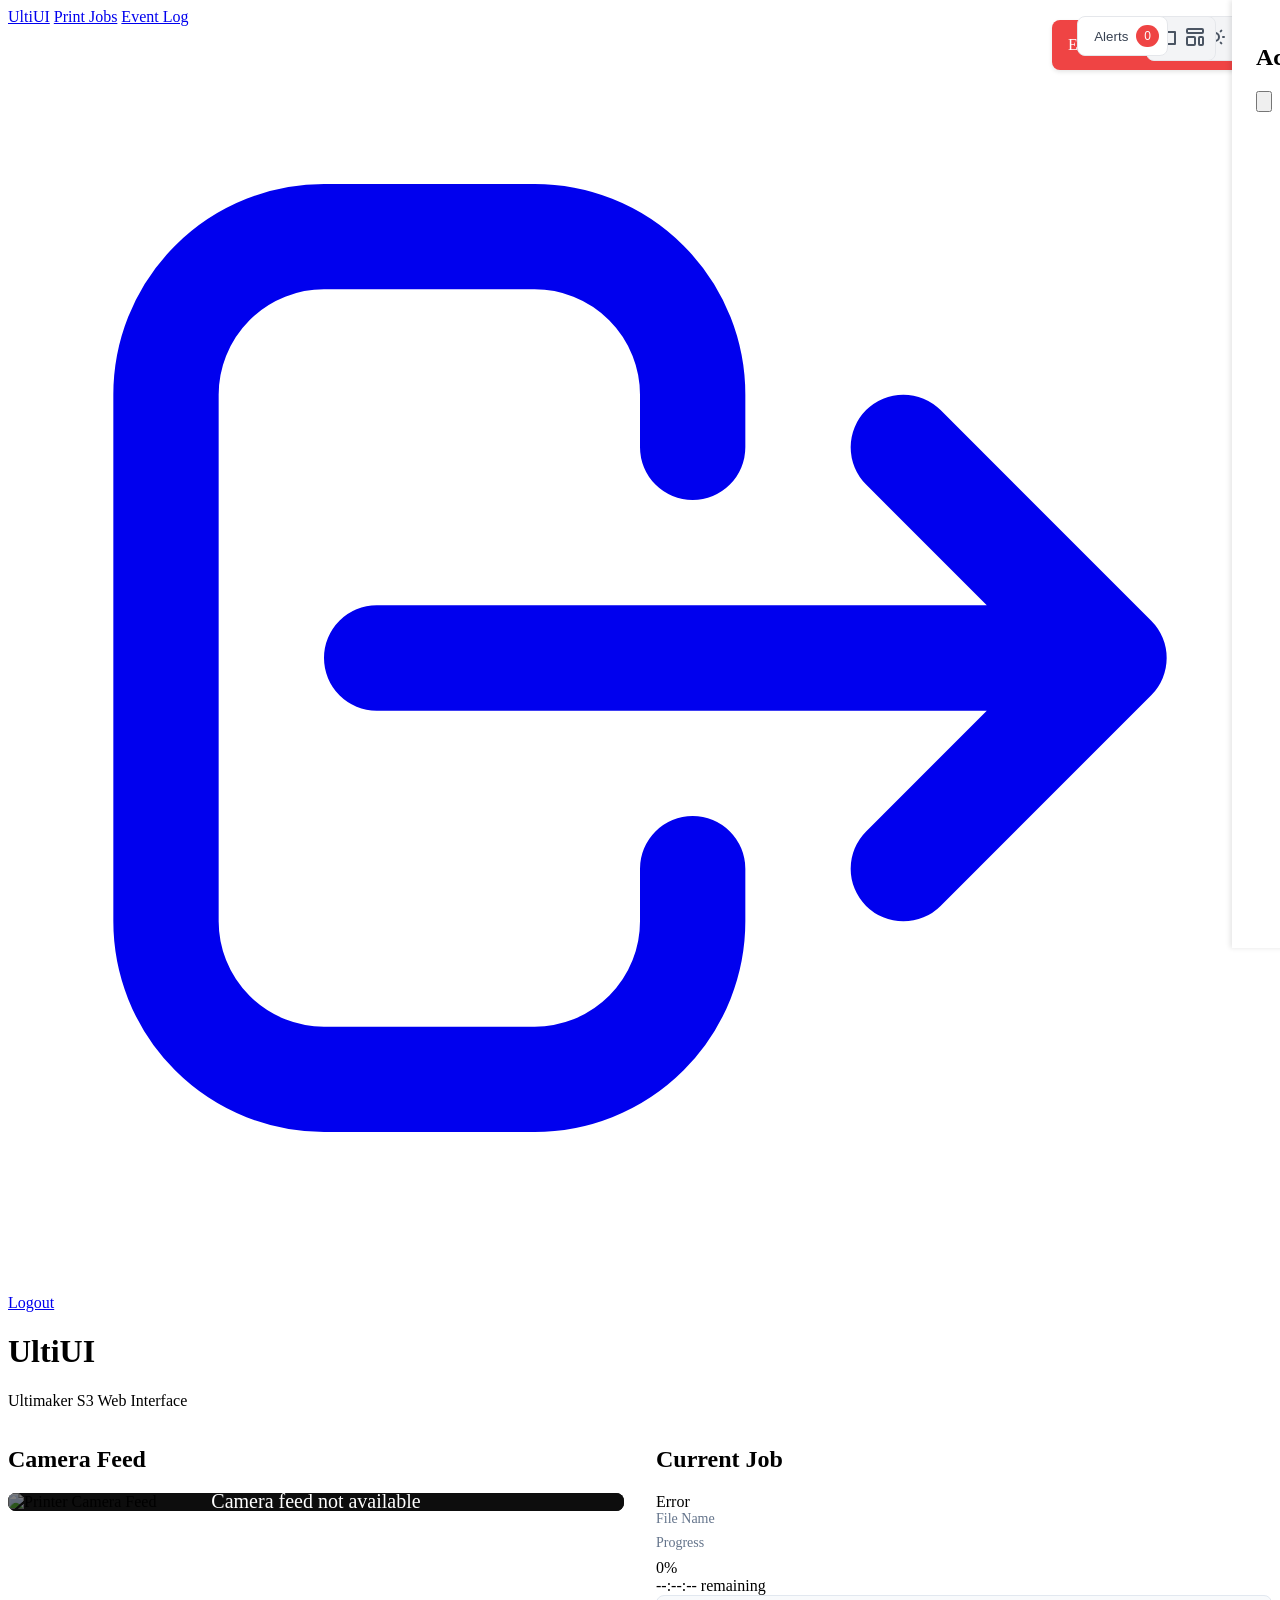
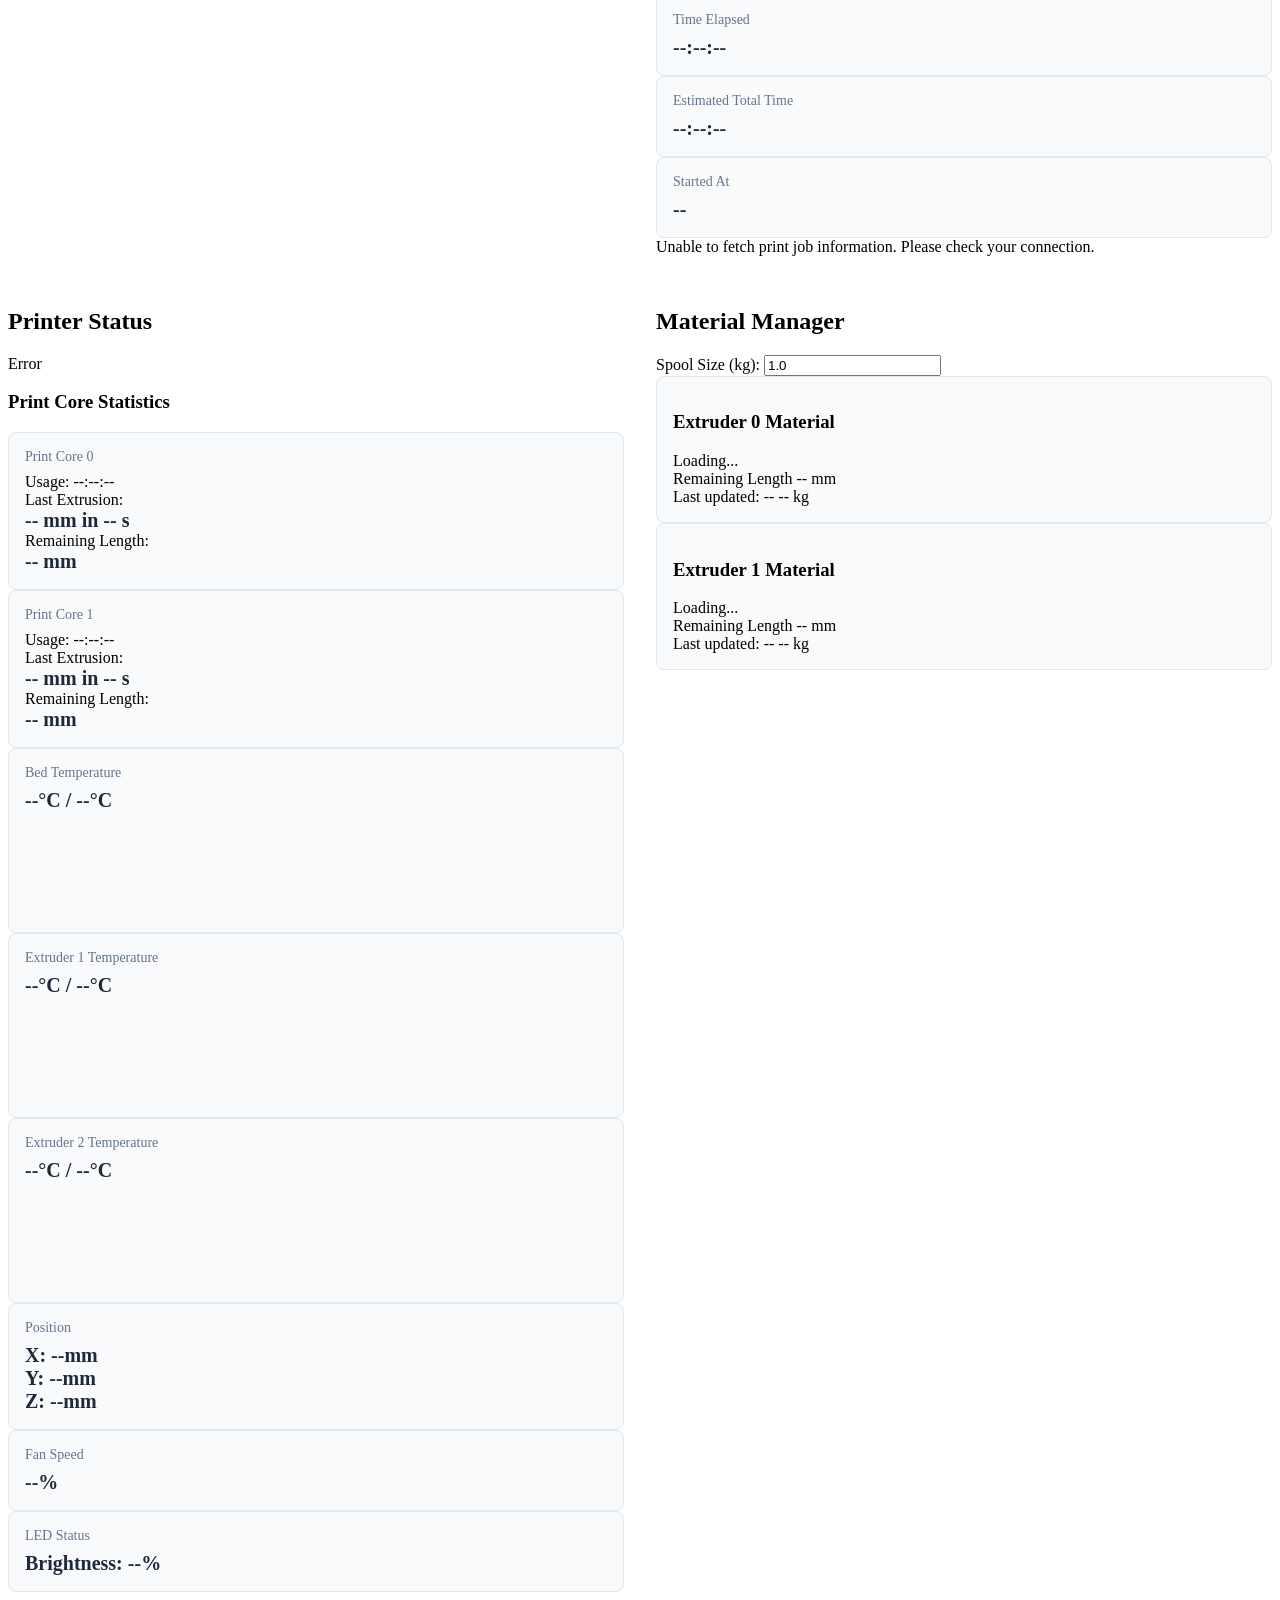
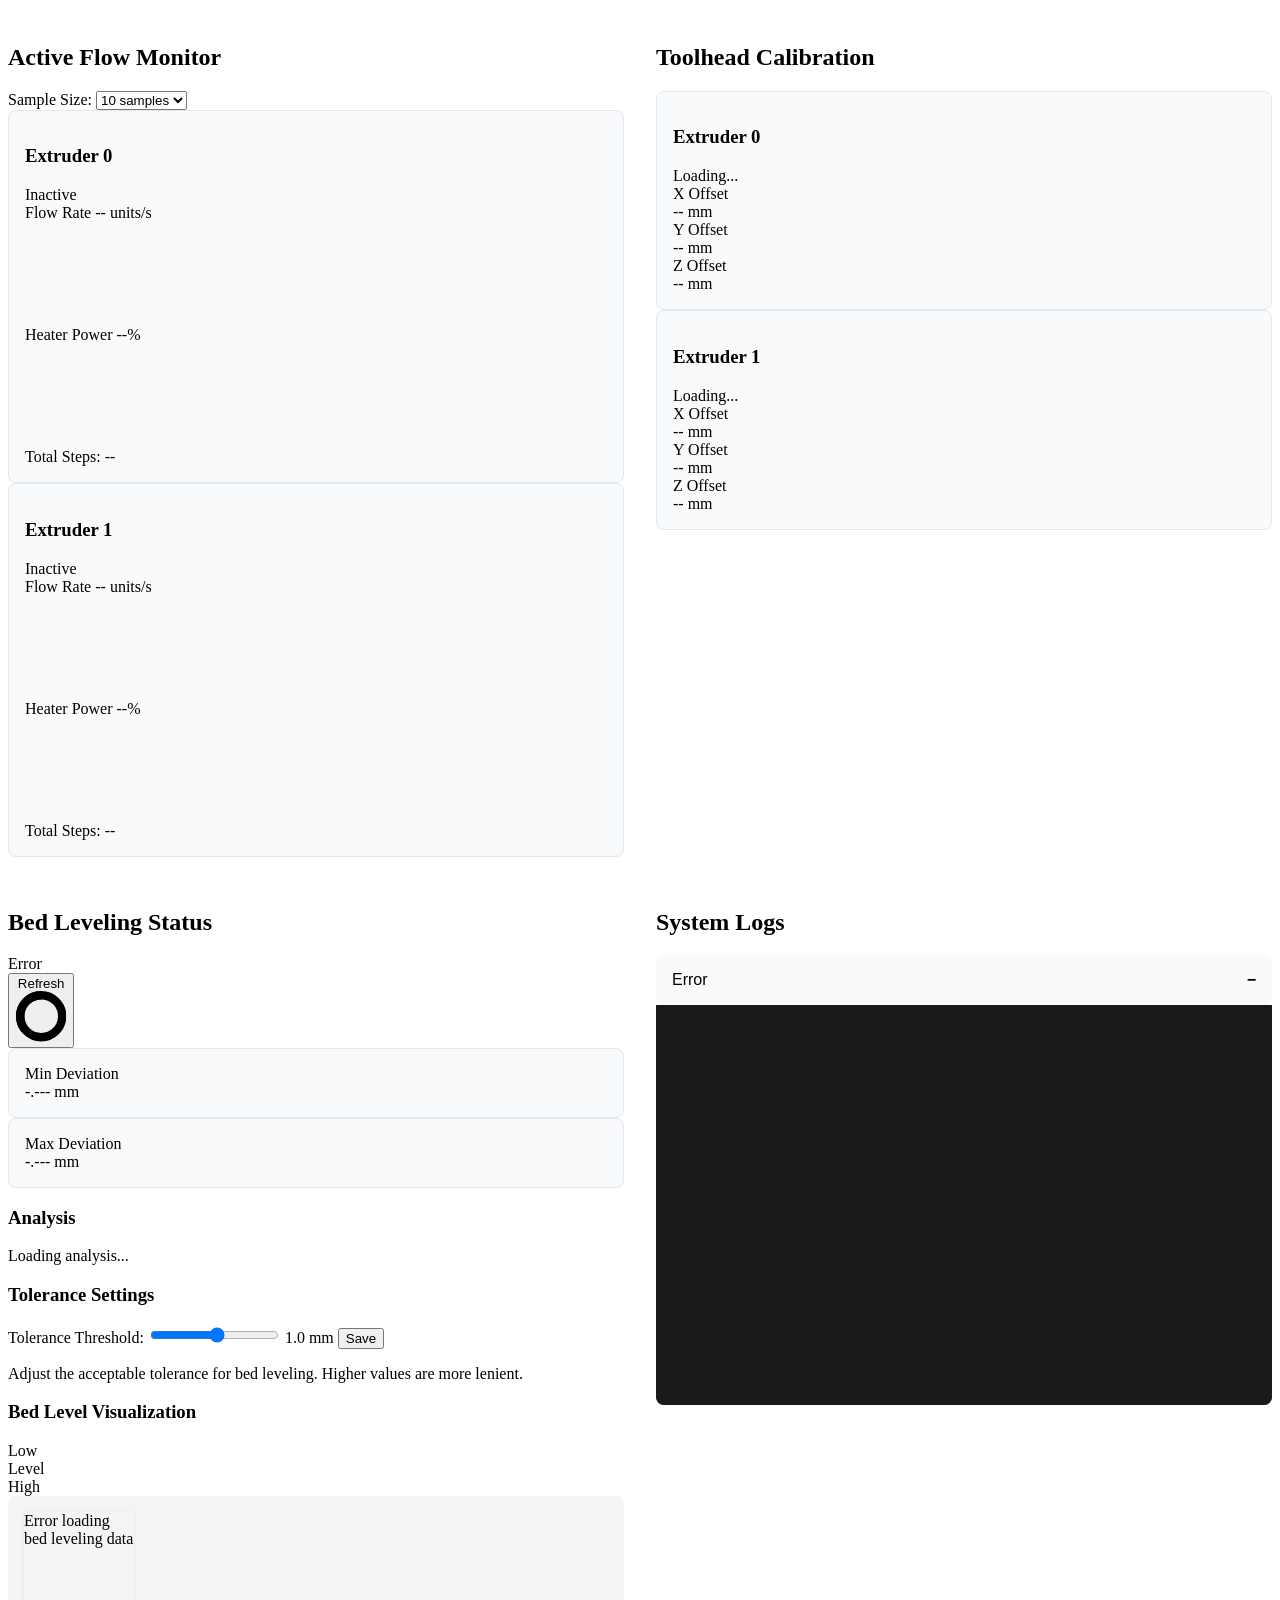
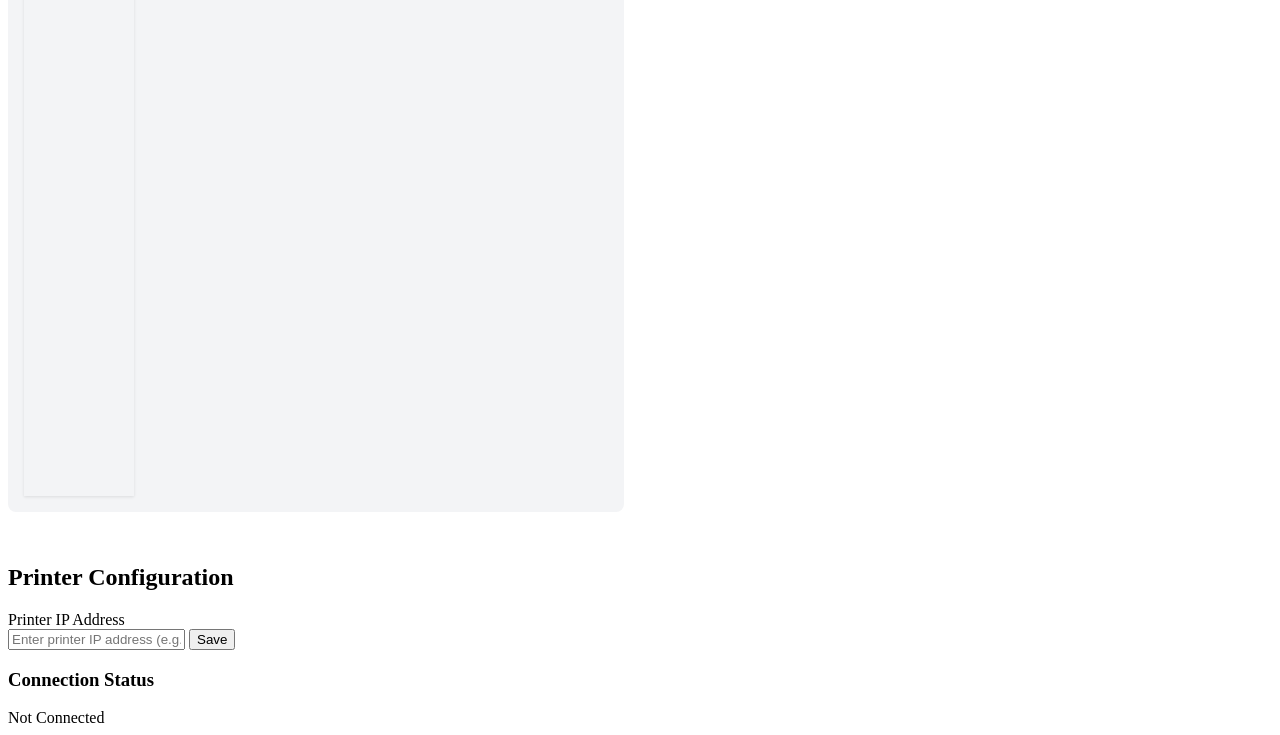
==== commit 21939b61: "Updated navigation links in base.html and index.html for improved consistency; adjusted log containe" ====
--- a/src/templates/index.html
+++ b/src/templates/index.html
@@ -271,13 +271,14 @@
             color: #1e293b;
         }
         .log-container {
-            max-height: 400px;
             overflow-y: auto;
             background-color: #1a1a1a;
             border-radius: 0.5rem;
             font-family: monospace;
             font-size: 0.875rem;
             line-height: 1.5;
+            height: 100%;
+            min-height: 400px;
         }
         .log-entry {
             padding: 0.75rem 1rem;
@@ -341,11 +342,11 @@
             content: "\2212";
         }
         .collapsible-content {
-            max-height: 0;
             overflow: hidden;
             transition: max-height 0.2s ease-out;
             background-color: #1a1a1a;
             border-radius: 0 0 0.5rem 0.5rem;
+            max-height: 0;
         }
         .alert-entry {
             padding: 1rem;
@@ -783,8 +784,9 @@
         <nav class="bg-white rounded-lg shadow-md p-4 mb-8 flex justify-between items-center">
             <div class="flex items-center space-x-6">
                 <a href="/" class="text-xl font-bold text-gray-800">UltiUI</a>
+                <a href="/print-jobs" class="text-gray-700 hover:text-gray-900 dark:text-gray-300 dark:hover:text-white">Print Jobs</a>
                 <a href="/event-log" class="text-gray-700 hover:text-gray-900 dark:text-gray-300 dark:hover:text-white">Event Log</a>
-                <a href="/print-jobs" class="text-gray-700 hover:text-gray-900 dark:text-gray-300 dark:hover:text-white">Print Jobs</a>
+                
             </div>
             <div>
                 <a href="/logout" class="text-red-600 hover:text-red-800 dark:text-red-400 dark:hover:text-red-300 flex items-center">
@@ -1292,12 +1294,12 @@
             <div class="bg-white dark:bg-gray-800 rounded-lg shadow p-6 mb-8">
                 <h2 class="text-2xl font-semibold text-gray-800 dark:text-gray-200">System Logs</h2>
                 <div class="mt-4">
-                    <button type="button" class="collapsible flex items-center justify-between w-full">
+                    <button type="button" class="collapsible active flex items-center justify-between w-full">
                         <div class="flex items-center">
                             <span id="log-status" class="ml-4 px-3 py-1 text-sm font-medium bg-gray-100 dark:bg-gray-700 text-gray-800 dark:text-gray-200 rounded-full">Idle</span>
                         </div>
                     </button>
-                    <div class="collapsible-content">
+                    <div class="collapsible-content" style="max-height: 2000px;">
                         <div id="log-container" class="log-container mt-4">
                             <!-- Log entries will be inserted here -->
                         </div>
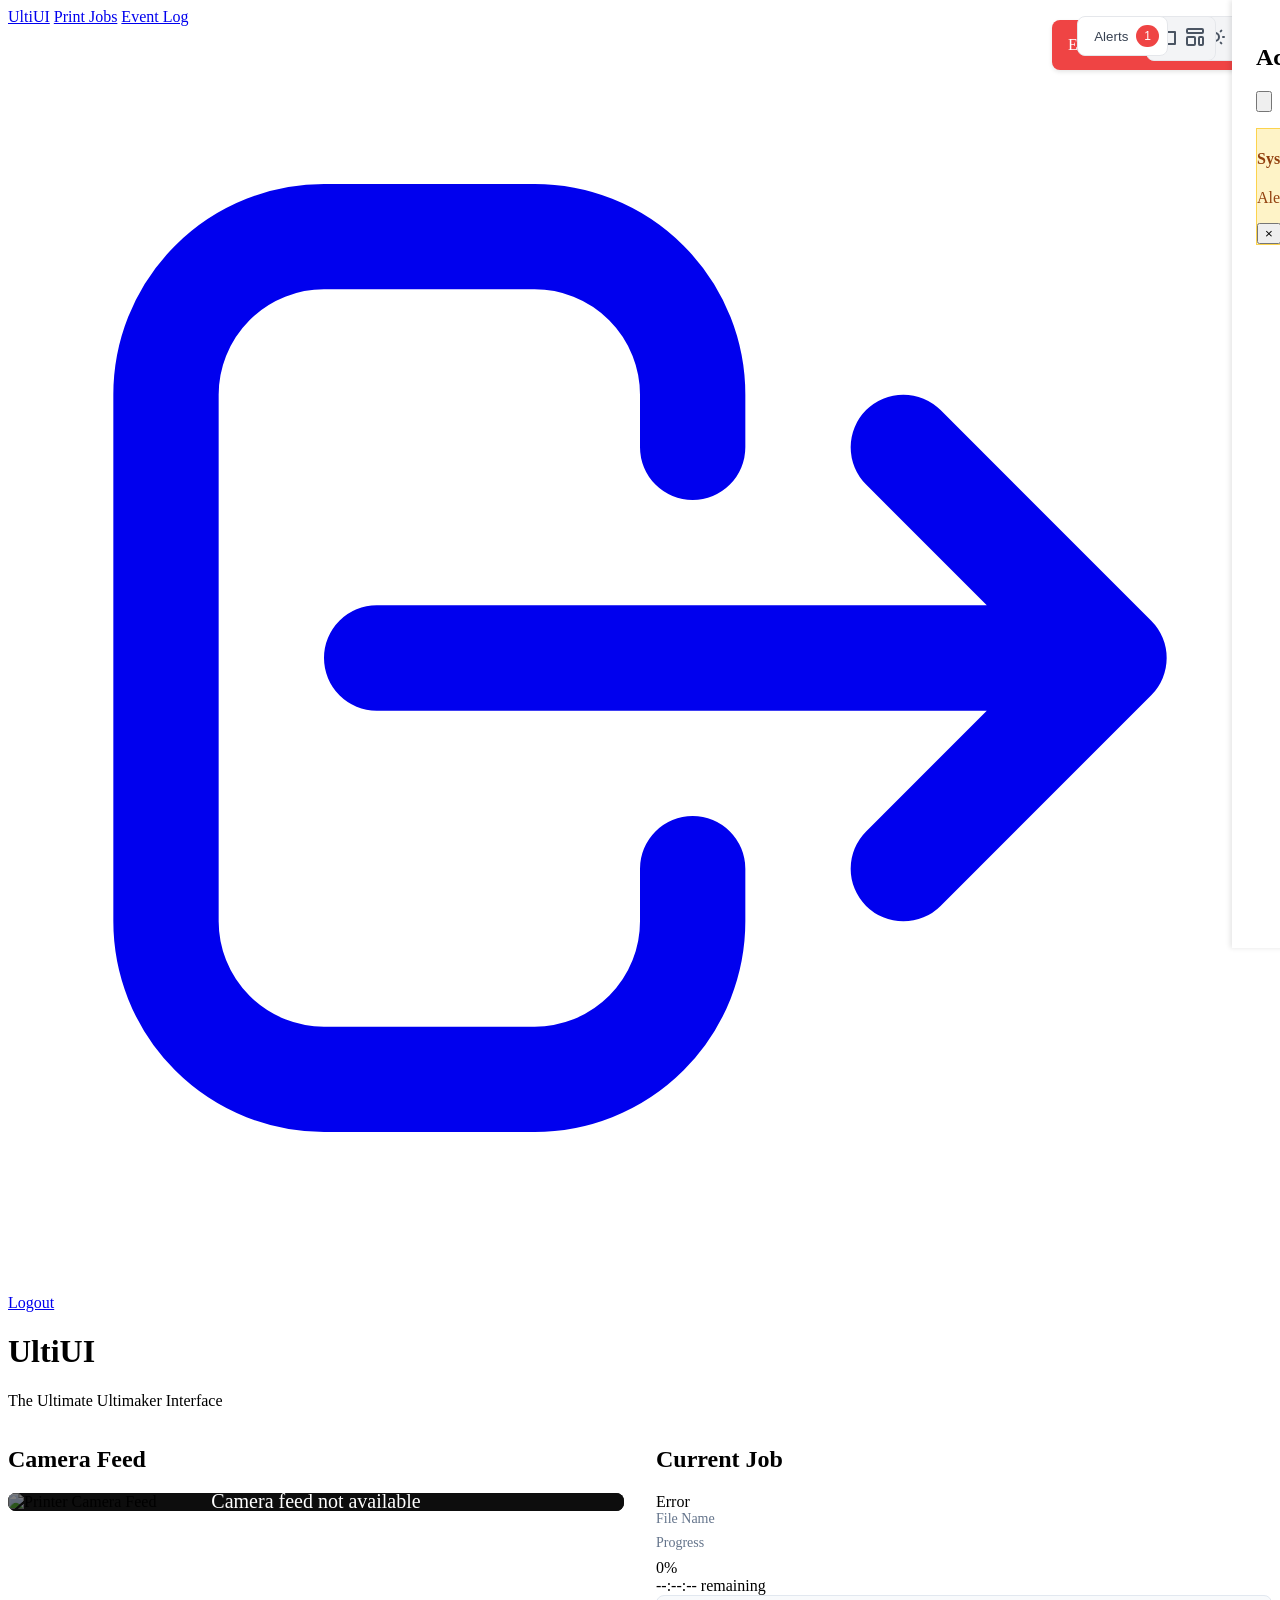
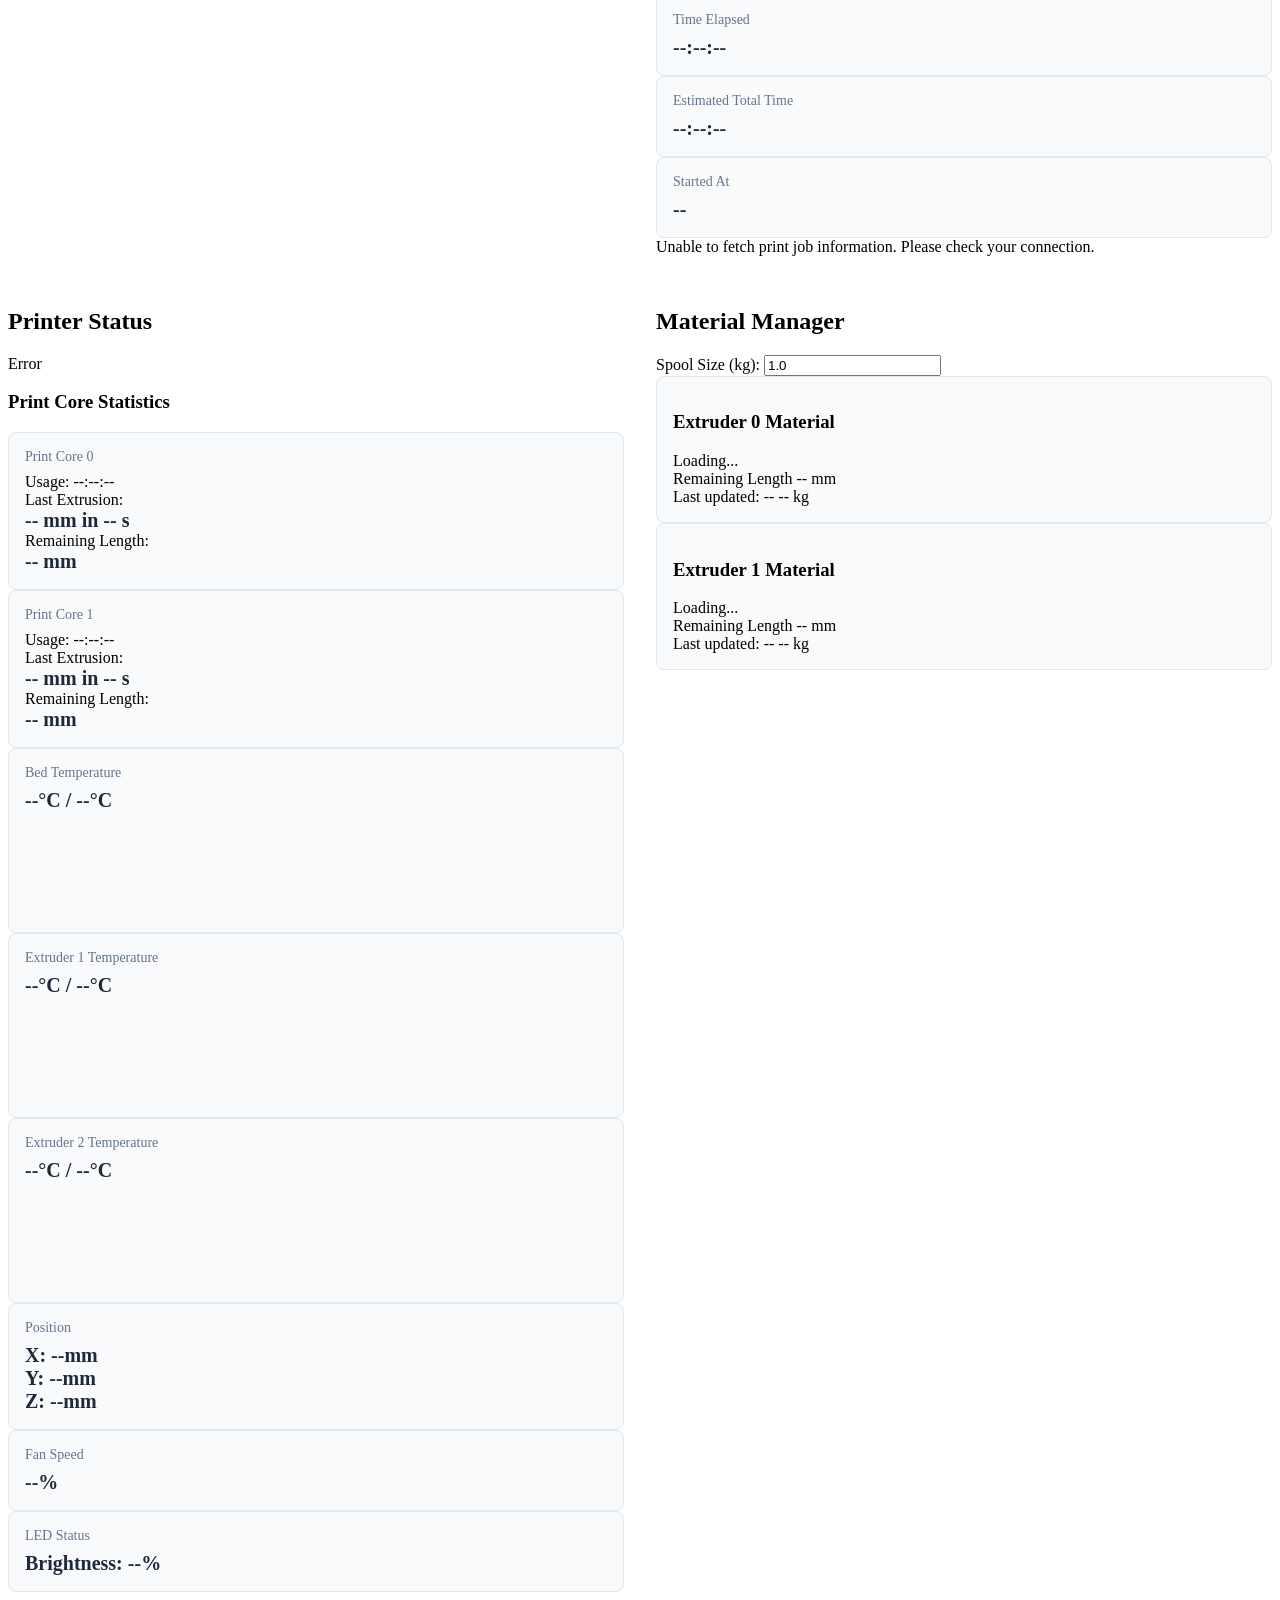
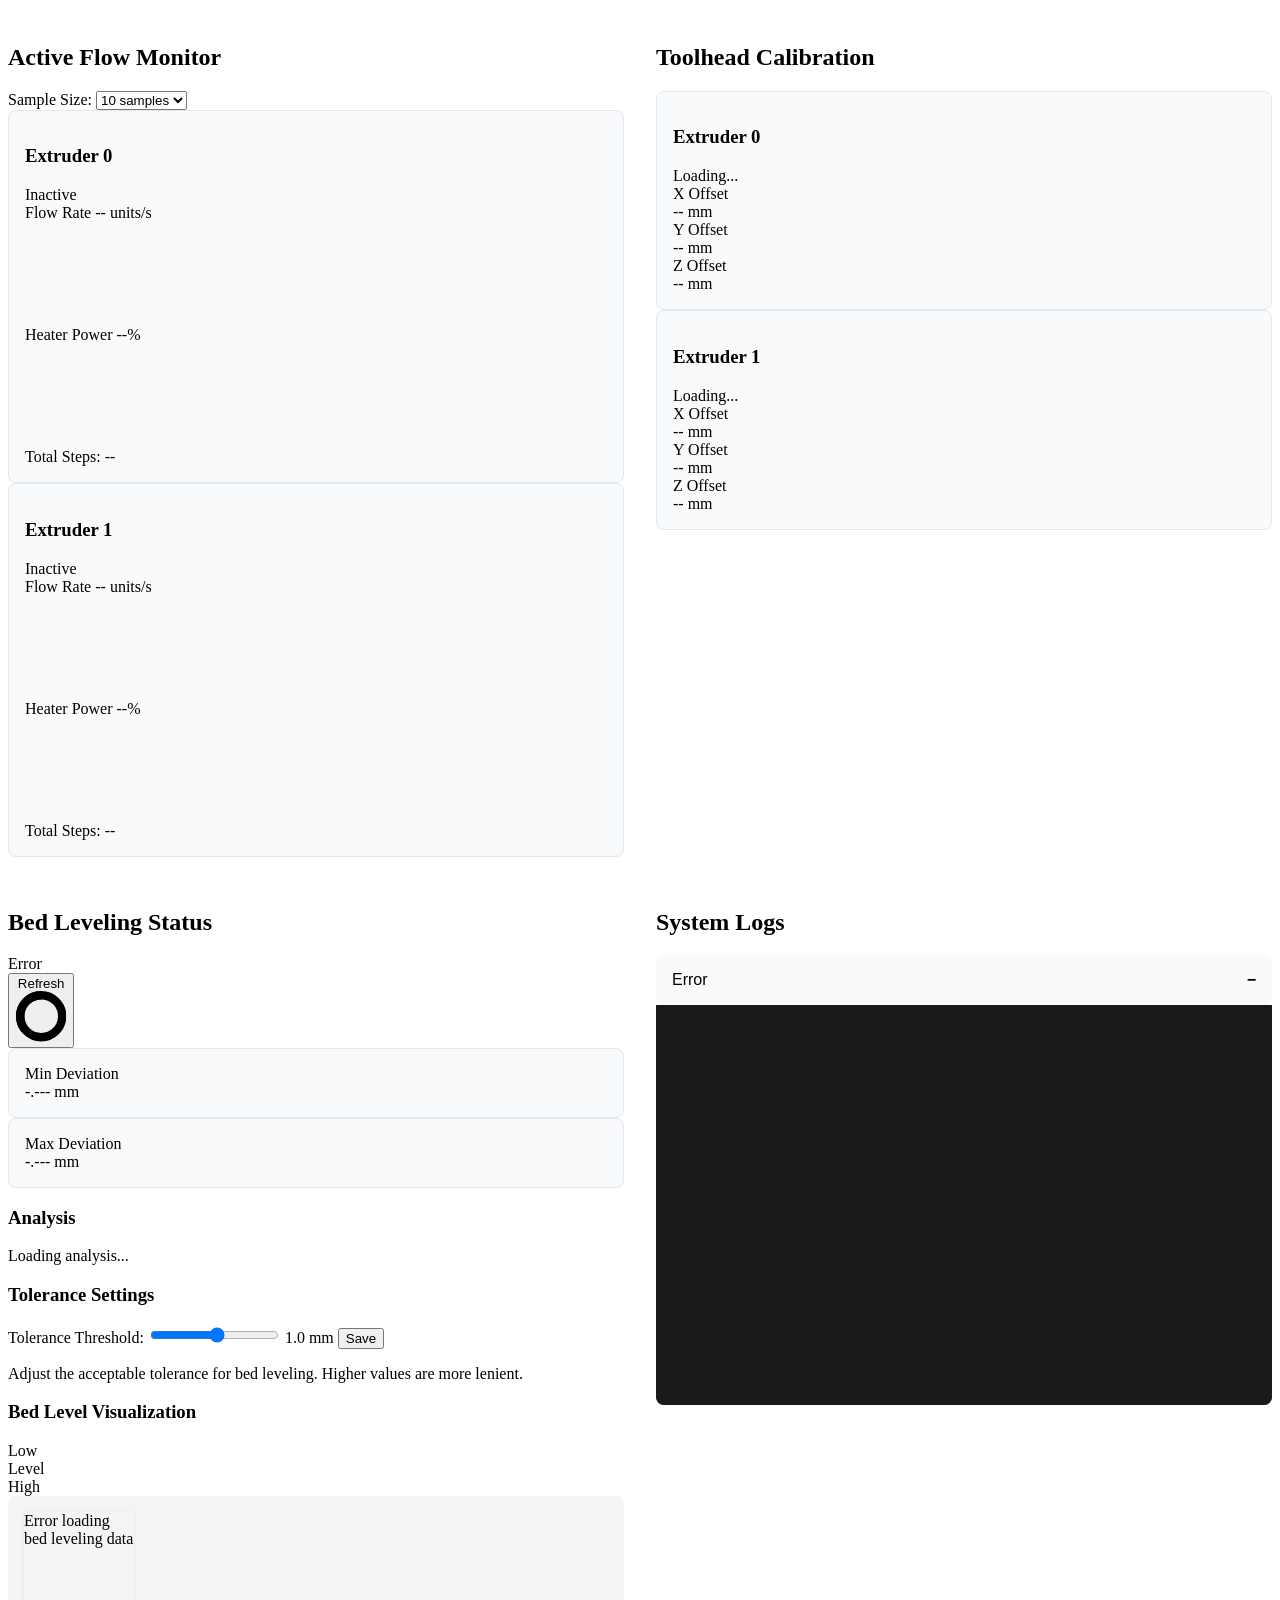
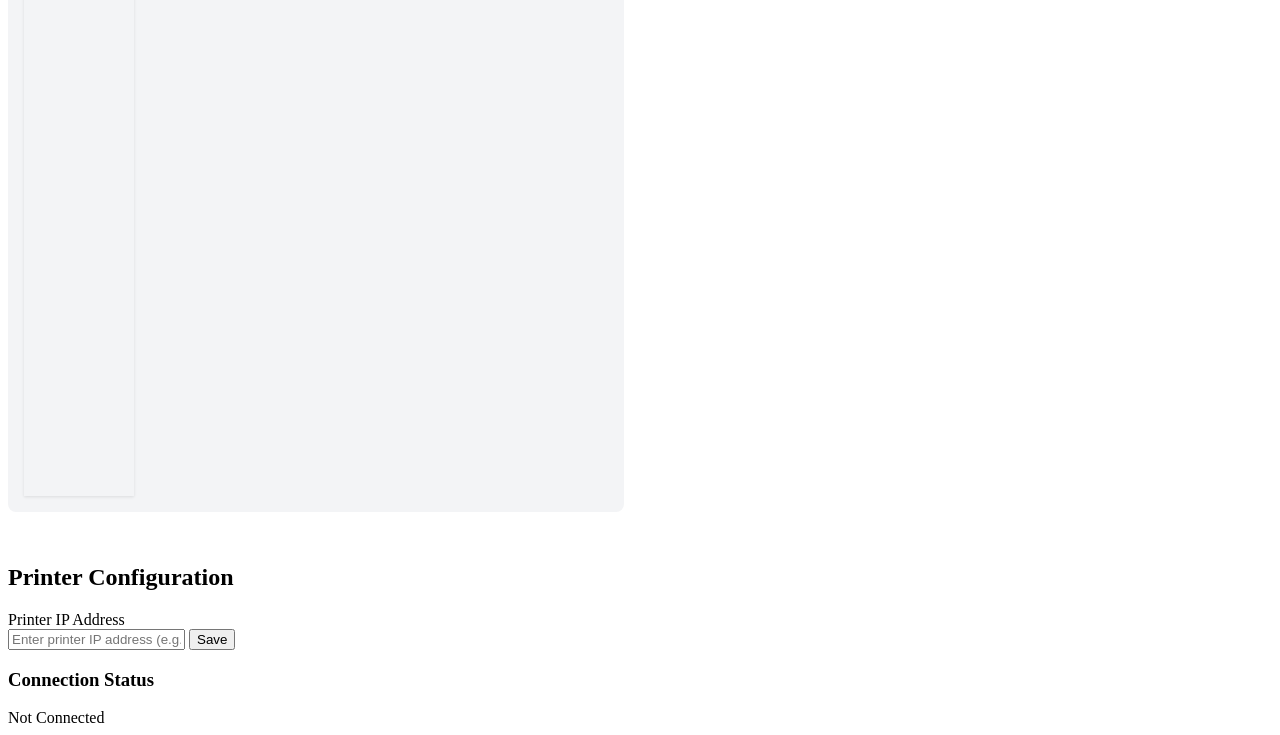
==== commit 2e6cda1c: "Enhanced log management and alert handling in the application. Integrated AlertsService into LogMana" ====
--- a/src/templates/index.html
+++ b/src/templates/index.html
@@ -3,7 +3,7 @@
 <head>
     <meta charset="UTF-8">
     <meta name="viewport" content="width=device-width, initial-scale=1.0">
-    <title>UltiUI - Ultimaker S3 HMI</title>
+    <title>UltiUI</title>
     <link href="https://cdn.jsdelivr.net/npm/tailwindcss@2.2.19/dist/tailwind.min.css" rel="stylesheet">
     <script src="https://cdn.jsdelivr.net/npm/chart.js"></script>
     <style>
@@ -800,7 +800,7 @@
 
         <header class="text-center mb-12">
             <h1 class="text-4xl font-bold text-gray-800 mb-2">UltiUI</h1>
-            <p class="text-gray-600">Ultimaker S3 Web Interface</p>
+            <p class="text-gray-600">The Ultimate Ultimaker Interface</p>
         </header>
 
         <main class="max-w-4xl mx-auto">
@@ -1352,7 +1352,6 @@
         let printCoresInterval;
         let logInterval;
         let seenMessages = new Set();
-        let activeAlerts = new Map(); // Store active alerts with their IDs
         let flowInterval;
         const MAX_FLOW_RATE = 5000;  // Maximum expected flow rate
         const MAX_HEATER_POWER = 255;  // Maximum heater power value
@@ -1990,130 +1989,104 @@
 
         // Process log entry for alerts
         function processLogForAlerts(log) {
-            const lowerMessage = log.message.toLowerCase();
-            
-            // Check for system update messages
-            if (log.message.includes('SystemService') && log.message.includes('Scheduling next check for updates')) {
-                const updateMatch = log.message.match(/Scheduling next check for updates in (\d+\.\d+) minute/);
-                if (updateMatch) {
-                    const minutes = parseFloat(updateMatch[1]);
-                    const nextCheck = new Date(Date.now() + minutes * 60000);
-                    const timeString = nextCheck.toLocaleTimeString();
-                    
-                    // Remove any existing update check alerts
-                    removeAlertsByType('update-check');
-                    
-                    // Add new update check alert
-                    addAlert('info', 'System Updates', `Next update check scheduled for ${timeString}`, 'update-check', true);
-                }
-            }
-
-            // Check for build completion - use timestamp from log
-            if (log.message.includes('WAIT_FOR_CLEANUP')) {
-                // Convert the timestamp to a more readable format
-                const logDate = new Date(`2024 ${log.timestamp}`);
-                const timestamp = logDate.toLocaleTimeString();
-                removeAlertsByType('build-complete');
-                addAlert('info', 'Build Complete', `Build has completed and is waiting for cleanup at ${timestamp}`, 'build-complete', true);
-            }
-
-            // Check for Stardust connection issues
-            if (log.message.includes('StardustService') && log.message.includes('Connection stopped working')) {
-                const failReason = log.message.match(/fail_reason: ([^)]+)/)?.[1] || 'unknown reason';
-                const timestamp = new Date().toLocaleTimeString();
-                
-                // Get existing Stardust alert if any
-                const existingAlert = Array.from(document.querySelectorAll('.alert-entry'))
-                    .find(alert => alert.getAttribute('data-type') === 'stardust-connection');
-                
-                if (existingAlert) {
-                    // Update existing alert with new count and timestamp
-                    const countElement = existingAlert.querySelector('.alert-count');
-                    const count = parseInt(countElement.textContent) + 1;
-                    countElement.textContent = count;
-                    existingAlert.querySelector('.alert-timestamp').textContent = `Last occurrence: ${timestamp}`;
-                    existingAlert.querySelector('.alert-message').textContent = 
-                        `Stardust service connection issues (${count} occurrences). Last error: ${failReason}. Full message: ${log.message}`;
-                } else {
-                    // Create new alert
-                    addAlert('warning', 'Stardust Service', 
-                        `Stardust service connection issues (1 occurrence). Last error: ${failReason}. Full message: ${log.message}`, 
-                        'stardust-connection', true);
-                }
-            }
-
-            // Check for INF logs and other important messages
-            const isImportant = 
-                lowerMessage.includes('error') ||
-                log.message.includes('WAR') ||
-                //log.message.includes('INF -') ||
-                lowerMessage.includes('failed') ||
-                lowerMessage.includes('critical') ||
-                lowerMessage.includes('attention') ||
-                (lowerMessage.includes('temperature') && lowerMessage.includes('not'));
-
-            if (isImportant) {
-                const alertId = `alert-${Date.now()}-${Math.random().toString(36).substr(2, 9)}`;
-                const alertType = getAlertType(log.message);
-                
-                // For warning and info messages, always add them as new alerts
-                if (alertType === 'warning' || alertType === 'info') {
-                    activeAlerts.set(alertId, {
-                        timestamp: log.timestamp,
-                        message: log.message,
-                        type: alertType
-                    });
-                    
-                    const alertsContainer = document.getElementById('alerts-container');
-                    const alertHtml = createAlertEntry(log.timestamp, log.message, alertType, alertId);
-                    
-                    // Insert before the "no alerts" message
-                    const noAlertsMessage = document.getElementById('no-alerts-message');
-                    alertsContainer.insertBefore(alertHtml, noAlertsMessage);
-                    
-                    updateAlertCount();
-                }
-                // For other types, only add if not already present
-                else if (!Array.from(activeAlerts.values()).some(alert => alert.message === log.message)) {
-                    activeAlerts.set(alertId, {
-                        timestamp: log.timestamp,
-                        message: log.message,
-                        type: alertType
-                    });
-                    
-                    const alertsContainer = document.getElementById('alerts-container');
-                    const alertHtml = createAlertEntry(log.timestamp, log.message, alertType, alertId);
-                    
-                    // Insert before the "no alerts" message
-                    const noAlertsMessage = document.getElementById('no-alerts-message');
-                    alertsContainer.insertBefore(alertHtml, noAlertsMessage);
-                    
-                    updateAlertCount();
-                }
-            }
+            // Remove this function as alerts are now handled server-side
         }
 
         // Helper function to create alert entry HTML
         function createAlertEntry(timestamp, message, type, alertId) {
+            // Remove this function as it's replaced by addAlertFromServer
+        }
+
+        // Add alert type parameter to addAlert function
+        function addAlert(type, title, message, alertType = 'general', isDismissible = true) {
+            // Only add local alerts if they don't already exist
+            const existingAlert = document.querySelector(`[data-type="${alertType}"]`);
+            if (existingAlert) {
+                return; // Don't create duplicate local alerts
+            }
+
+            const alertsContainer = document.getElementById('alerts-container');
+            const noAlertsMessage = document.getElementById('no-alerts-message');
+            const alertId = `local-${Date.now()}-${Math.random().toString(36).substr(2, 9)}`;
+            
+            // Only create UI-specific alerts that don't come from the server
             const alert = document.createElement('div');
             alert.className = `alert-${type} mb-2 p-4 rounded-lg relative`;
-            alert.setAttribute('data-message', message);
-            alert.setAttribute('data-type', type);
             alert.setAttribute('data-alert-id', alertId);
+            alert.setAttribute('data-type', alertType);
             
             alert.innerHTML = `
                 <div class="flex justify-between items-start">
                     <div>
-                        <h4 class="font-semibold">${type.charAt(0).toUpperCase() + type.slice(1)} Alert</h4>
-                        <p class="text-sm alert-message">${message}</p>
-                        <span class="text-xs text-gray-500 alert-timestamp">${timestamp}</span>
-                        ${type === 'stardust-connection' ? '<span class="text-xs font-medium text-gray-600 alert-count">1</span>' : ''}
+                        <h4 class="font-semibold">${title}</h4>
+                        <p class="text-sm">${message}</p>
                     </div>
-                    <button onclick="dismissAlert('${alertId}')" class="text-lg hover:text-gray-800">&times;</button>
+                    ${isDismissible ? `<button onclick="dismissAlert('${alertId}')" class="text-lg hover:text-gray-800">&times;</button>` : ''}
                 </div>
             `;
             
-            return alert;
+            // Insert before the "no alerts" message
+            alertsContainer.insertBefore(alert, noAlertsMessage);
+            updateAlertCount();
+        }
+
+        // Add function to remove alerts by type
+        function removeAlertsByType(alertType) {
+            const alertsContainer = document.getElementById('alerts-container');
+            const alerts = alertsContainer.querySelectorAll(`[data-type="${alertType}"]`);
+            alerts.forEach(alert => alert.remove());
+            updateAlertCount();
+        }
+
+        // Update alerts from server data
+        function updateAlertsFromServer(alerts) {
+            const alertsContainer = document.getElementById('alerts-container');
+            const noAlertsMessage = document.getElementById('no-alerts-message');
+            const currentAlertIds = new Set(alerts.map(alert => alert.id));
+            
+            // Remove alerts that are no longer active
+            Array.from(alertsContainer.children).forEach(alertElement => {
+                const alertId = alertElement.dataset.alertId;
+                if (alertId) {
+                    // Keep local alerts (starting with 'local-') unless they're system connection alerts
+                    const isLocalAlert = alertId.startsWith('local-');
+                    const isSystemConnection = alertElement.dataset.type === 'system-connection';
+                    
+                    if (!isLocalAlert || isSystemConnection) {
+                        if (!currentAlertIds.has(alertId)) {
+                            alertElement.remove();
+                            activeAlerts.delete(alertId);
+                        }
+                    }
+                }
+            });
+            
+            // Add or update alerts
+            alerts.forEach(alert => {
+                // Skip resolved alerts
+                if (alert.resolved_at) {
+                    const existingElement = document.querySelector(`[data-alert-id="${alert.id}"]`);
+                    if (existingElement) {
+                        existingElement.remove();
+                        activeAlerts.delete(alert.id);
+                    }
+                    return;
+                }
+
+                const existingElement = document.querySelector(`[data-alert-id="${alert.id}"]`);
+                if (!existingElement) {
+                    addAlertFromServer(alert);
+                } else {
+                    // Update existing alert if needed
+                    const messageElement = existingElement.querySelector('p');
+                    if (messageElement && messageElement.textContent !== alert.details.raw_message) {
+                        messageElement.textContent = alert.details.raw_message || '';
+                    }
+                }
+            });
+            
+            // Update alert count and visibility
+            updateAlertCount();
         }
 
         // Add message pattern tracking
@@ -2898,42 +2871,40 @@
 
         // Add alert type parameter to addAlert function
         function addAlert(type, title, message, alertType = 'general', isDismissible = true) {
+            // Only add local alerts if they don't already exist
+            const existingAlert = document.querySelector(`[data-type="${alertType}"]`);
+            if (existingAlert) {
+                // Update existing alert instead of creating a new one
+                const messageElement = existingAlert.querySelector('p');
+                if (messageElement) {
+                    messageElement.textContent = message;
+                }
+                return;
+            }
+
             const alertsContainer = document.getElementById('alerts-container');
             const noAlertsMessage = document.getElementById('no-alerts-message');
-            const alertId = `alert-${Date.now()}-${Math.random().toString(36).substr(2, 9)}`;
-            
-            // For material alerts, only check the alert type
-            const isMaterialAlert = alertType.startsWith('material-');
-            const existingAlert = Array.from(alertsContainer.children).find(
-                alert => isMaterialAlert ? 
-                    alert.getAttribute('data-type') === alertType :
-                    alert.getAttribute('data-message') === message && alert.getAttribute('data-type') === alertType
-            );
-            
-            if (!existingAlert) {
-                const alert = document.createElement('div');
-                alert.className = `alert-${type} mb-2 p-4 rounded-lg relative`;
-                alert.setAttribute('data-message', message);
-                alert.setAttribute('data-type', alertType);
-                alert.setAttribute('data-alert-id', alertId);
-                
-                alert.innerHTML = `
-                    <div class="flex justify-between items-start">
-                        <div>
-                            <h4 class="font-semibold">${title}</h4>
-                            <p class="text-sm">${message}</p>
-                        </div>
-                        ${isDismissible ? `<button onclick="dismissAlert('${alertId}')" class="text-lg hover:text-gray-800">&times;</button>` : ''}
+            const alertId = `local-${Date.now()}-${Math.random().toString(36).substr(2, 9)}`;
+            
+            // Create alert element
+            const alert = document.createElement('div');
+            alert.className = `alert-${type} mb-2 p-4 rounded-lg relative`;
+            alert.setAttribute('data-alert-id', alertId);
+            alert.setAttribute('data-type', alertType);
+            
+            alert.innerHTML = `
+                <div class="flex justify-between items-start">
+                    <div>
+                        <h4 class="font-semibold">${title}</h4>
+                        <p class="text-sm">${message}</p>
                     </div>
-                `;
-                
-                // Insert before the "no alerts" message
-                alertsContainer.insertBefore(alert, noAlertsMessage);
-                updateAlertCount();
-            } else if (isMaterialAlert) {
-                // Update the existing material alert with new message
-                existingAlert.querySelector('p').textContent = message;
-            }
+                    ${isDismissible ? `<button onclick="dismissAlert('${alertId}')" class="text-lg hover:text-gray-800">&times;</button>` : ''}
+                </div>
+            `;
+            
+            // Insert before the "no alerts" message
+            alertsContainer.insertBefore(alert, noAlertsMessage);
+            updateAlertCount();
         }
 
         // Add function to remove alerts by type
@@ -3208,6 +3179,225 @@
         document.getElementById('close-alerts').addEventListener('click', function() {
             document.getElementById('alerts-side-menu').classList.remove('open');
         });
+
+        // Alerts state
+        let activeAlerts = new Map(); // Store active alerts with their IDs
+        let alertEventSource = null; // Store SSE connection
+
+        // Initialize SSE connection for alerts
+        function initAlertStream() {
+            if (alertEventSource) {
+                alertEventSource.close();
+                alertEventSource = null;
+            }
+
+            try {
+                alertEventSource = new EventSource('/api/alerts/stream', { withCredentials: false });
+                console.log('Connecting to alert stream...');
+                
+                alertEventSource.addEventListener('open', function() {
+                    console.log('Alert stream connected');
+                    addAlert('info', 'System', 'Alert system connected', 'system-connection');
+                });
+                
+                alertEventSource.addEventListener('message', function(event) {
+                    try {
+                        const alerts = JSON.parse(event.data);
+                        updateAlertsFromServer(alerts);
+                    } catch (error) {
+                        console.error('Error processing alert data:', error);
+                    }
+                });
+
+                alertEventSource.addEventListener('heartbeat', function(event) {
+                    console.log('Received heartbeat from server');
+                });
+
+                alertEventSource.addEventListener('error', function(error) {
+                    console.error('Alert stream error:', error);
+                    addAlert('warning', 'System', 'Alert system connection lost - attempting to reconnect...', 'system-connection');
+                    
+                    // Close the current connection
+                    if (alertEventSource) {
+                        alertEventSource.close();
+                        alertEventSource = null;
+                    }
+                    
+                    // Try to reconnect after a delay
+                    setTimeout(() => {
+                        if (!alertEventSource) {
+                            console.log('Attempting to reconnect to alert stream...');
+                            initAlertStream();
+                        }
+                    }, 5000);
+                });
+            } catch (error) {
+                console.error('Error initializing alert stream:', error);
+                // Try to reconnect after a delay
+                setTimeout(initAlertStream, 5000);
+            }
+        }
+
+        // Update alerts from server data
+        function updateAlertsFromServer(alerts) {
+            const alertsContainer = document.getElementById('alerts-container');
+            const noAlertsMessage = document.getElementById('no-alerts-message');
+            const currentAlertIds = new Set(alerts.map(alert => alert.id));
+            
+            // Remove alerts that are no longer active
+            Array.from(alertsContainer.children).forEach(alertElement => {
+                const alertId = alertElement.dataset.alertId;
+                if (alertId) {
+                    // Keep local alerts (starting with 'local-') unless they're system connection alerts
+                    const isLocalAlert = alertId.startsWith('local-');
+                    const isSystemConnection = alertElement.dataset.type === 'system-connection';
+                    
+                    if (!isLocalAlert || isSystemConnection) {
+                        if (!currentAlertIds.has(alertId)) {
+                            alertElement.remove();
+                            activeAlerts.delete(alertId);
+                        }
+                    }
+                }
+            });
+            
+            // Add or update alerts
+            alerts.forEach(alert => {
+                // Skip resolved alerts
+                if (alert.resolved_at) {
+                    const existingElement = document.querySelector(`[data-alert-id="${alert.id}"]`);
+                    if (existingElement) {
+                        existingElement.remove();
+                        activeAlerts.delete(alert.id);
+                    }
+                    return;
+                }
+
+                const existingElement = document.querySelector(`[data-alert-id="${alert.id}"]`);
+                if (!existingElement) {
+                    addAlertFromServer(alert);
+                } else {
+                    // Update existing alert if needed
+                    const messageElement = existingElement.querySelector('p');
+                    if (messageElement && messageElement.textContent !== alert.details.raw_message) {
+                        messageElement.textContent = alert.details.raw_message || '';
+                    }
+                }
+            });
+            
+            // Update alert count and visibility
+            updateAlertCount();
+        }
+
+        // Add alert from server data
+        function addAlertFromServer(alert) {
+            const alertsContainer = document.getElementById('alerts-container');
+            const noAlertsMessage = document.getElementById('no-alerts-message');
+            
+            // Skip if alert is already resolved
+            if (alert.resolved_at) {
+                return;
+            }
+            
+            // Create alert element
+            const alertElement = document.createElement('div');
+            alertElement.className = `alert-entry alert-${alert.type}`;
+            alertElement.dataset.alertId = alert.id;
+            alertElement.dataset.type = alert.type;
+            
+            // Format timestamps
+            const createdTime = new Date(alert.created_at).toLocaleTimeString();
+            const updatedTime = new Date(alert.updated_at).toLocaleTimeString();
+            const occurrences = alert.occurrence_count > 1 ? ` (${alert.occurrence_count}×)` : '';
+            const timeDisplay = createdTime === updatedTime ? 
+                `Created: ${createdTime}${occurrences}` : 
+                `Created: ${createdTime} (Updated: ${updatedTime})${occurrences}`;
+            
+            // Create alert content
+            alertElement.innerHTML = `
+                <h4>${alert.message}</h4>
+                <p>${alert.details.raw_message || ''}</p>
+                <span class="alert-timestamp">${timeDisplay}</span>
+                <button onclick="resolveAlert('${alert.id}')" class="alert-dismiss">
+                    <svg class="w-4 h-4" fill="none" stroke="currentColor" viewBox="0 0 24 24">
+                        <path stroke-linecap="round" stroke-linejoin="round" stroke-width="2" d="M6 18L18 6M6 6l12 12"></path>
+                    </svg>
+                </button>
+            `;
+            
+            // Add to container
+            alertsContainer.appendChild(alertElement);
+            noAlertsMessage.style.display = 'none';
+            
+            // Store in active alerts map
+            activeAlerts.set(alert.id, alert);
+        }
+
+        // Resolve alert
+        async function resolveAlert(alertId) {
+            try {
+                const response = await fetch(`/api/alerts/${alertId}/resolve`, {
+                    method: 'POST'
+                });
+                
+                if (!response.ok) {
+                    throw new Error('Failed to resolve alert');
+                }
+                
+                // Get the resolved alert data
+                const resolvedAlert = await response.json();
+                
+                // Remove the alert from UI immediately
+                const alertElement = document.querySelector(`[data-alert-id="${alertId}"]`);
+                if (alertElement) {
+                    alertElement.remove();
+                    activeAlerts.delete(alertId);
+                    updateAlertCount();
+                }
+            } catch (error) {
+                console.error('Error resolving alert:', error);
+                // Show error message to user
+                addAlert('error', 'System', 'Failed to resolve alert', 'system-error');
+            }
+        }
+
+        // Update alerts count badge
+        function updateAlertCount() {
+            const alertsContainer = document.getElementById('alerts-container');
+            const noAlertsMessage = document.getElementById('no-alerts-message');
+            const countBadge = document.getElementById('alerts-count');
+            
+            // Count actual alerts (excluding the "no alerts" message)
+            const alerts = alertsContainer.querySelectorAll('.alert-error, .alert-warning, .alert-info');
+            const count = alerts.length;
+            
+            // Update badge
+            countBadge.textContent = count;
+            countBadge.style.display = count > 0 ? 'inline-flex' : 'none';
+            
+            // Show/hide no alerts message
+            if (count === 0) {
+                noAlertsMessage.style.display = 'block';
+            } else {
+                noAlertsMessage.style.display = 'none';
+            }
+        }
+
+        // Initialize SSE connection when page loads
+        document.addEventListener('DOMContentLoaded', () => {
+            // ... existing initialization code ...
+            
+            // Initialize alert stream
+            initAlertStream();
+        });
+
+        // Clean up SSE connection when page unloads
+        window.addEventListener('beforeunload', () => {
+            if (alertEventSource) {
+                alertEventSource.close();
+                alertEventSource = null;
+            }
+        });
     </script>
 </body>
 </html> 
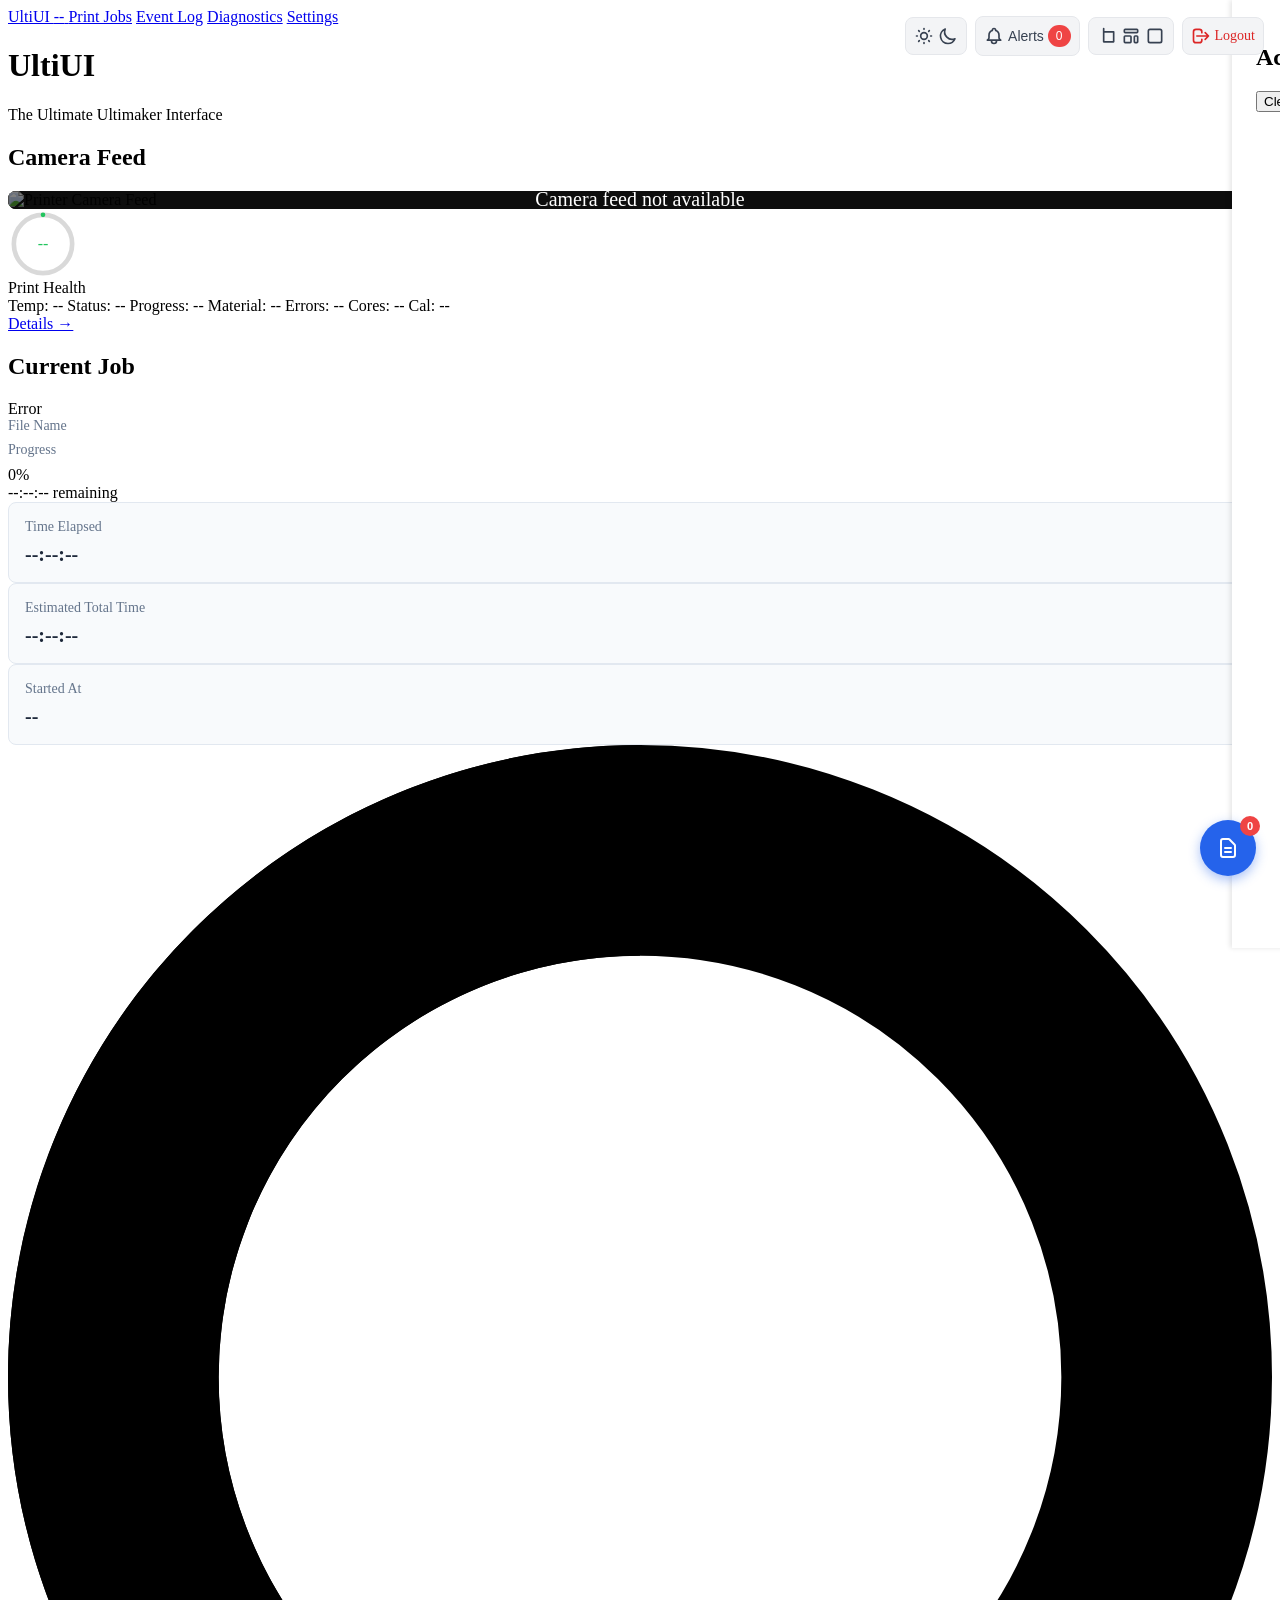
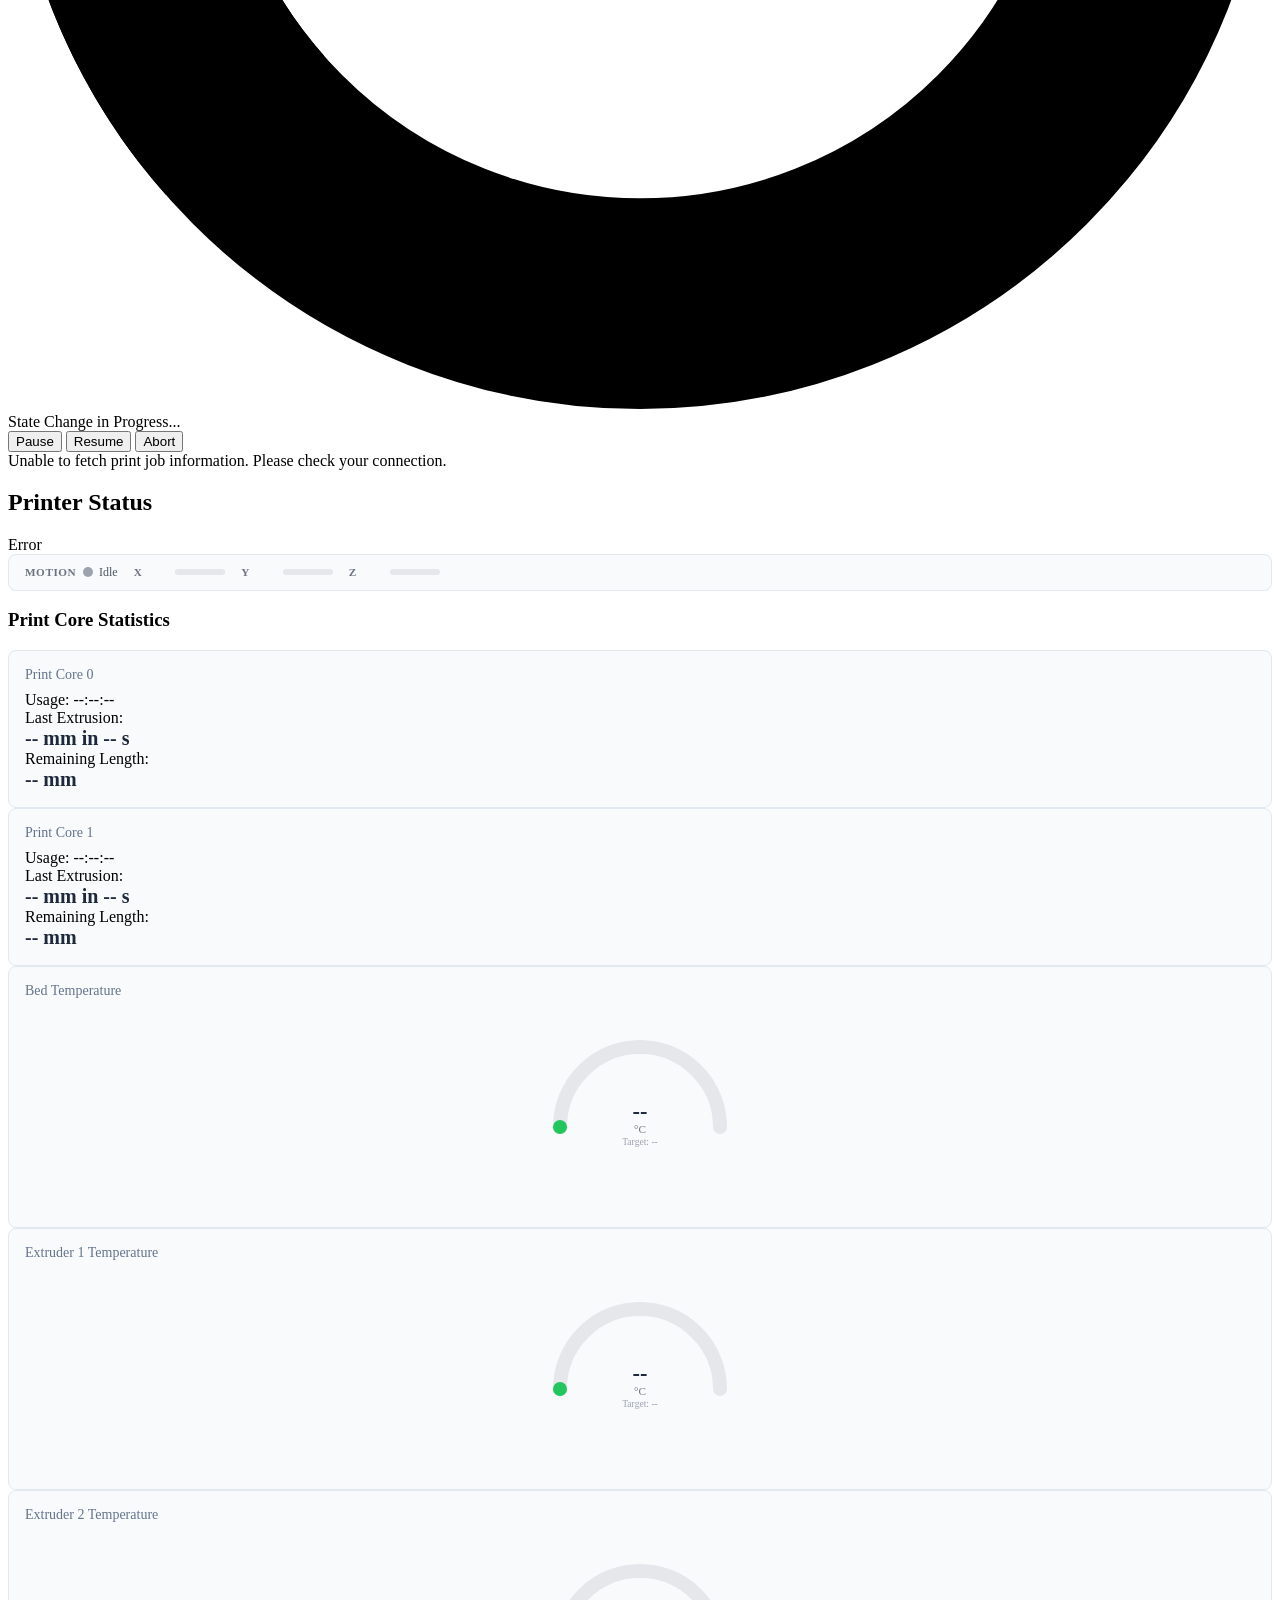
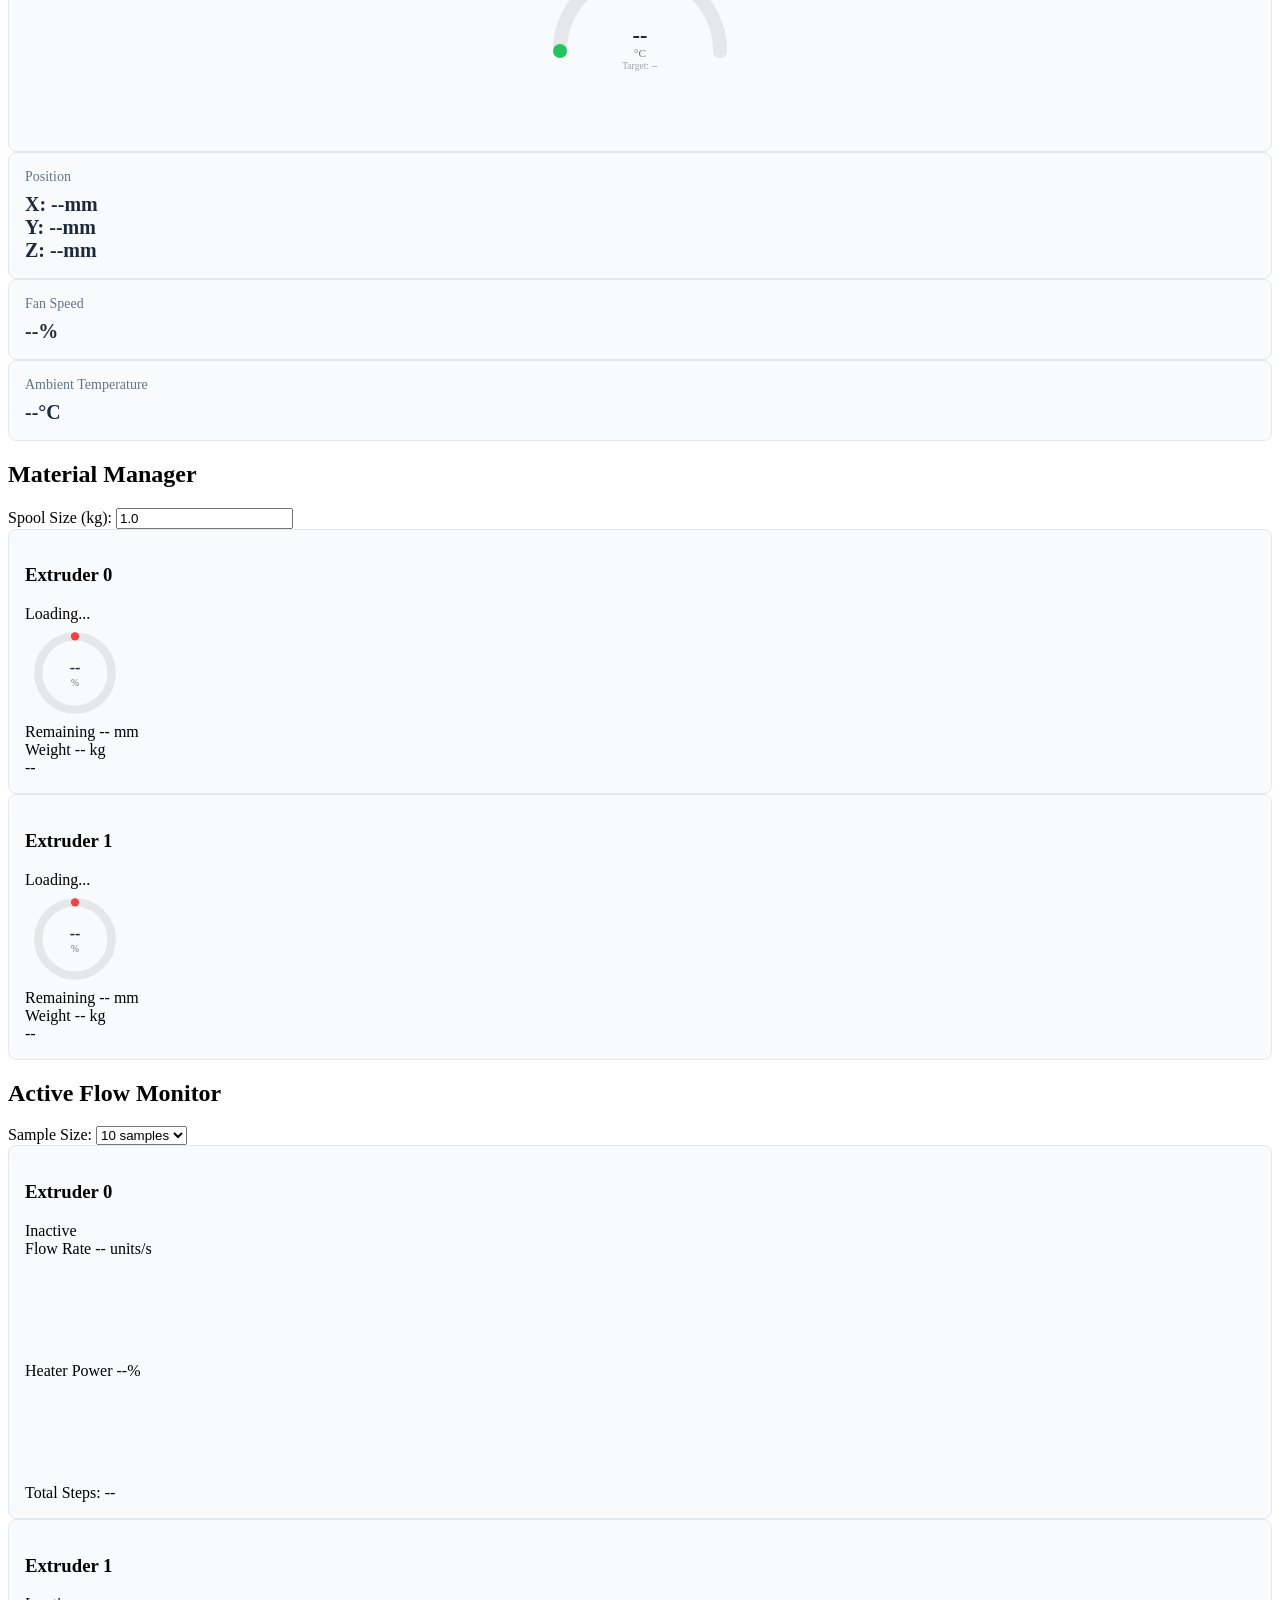
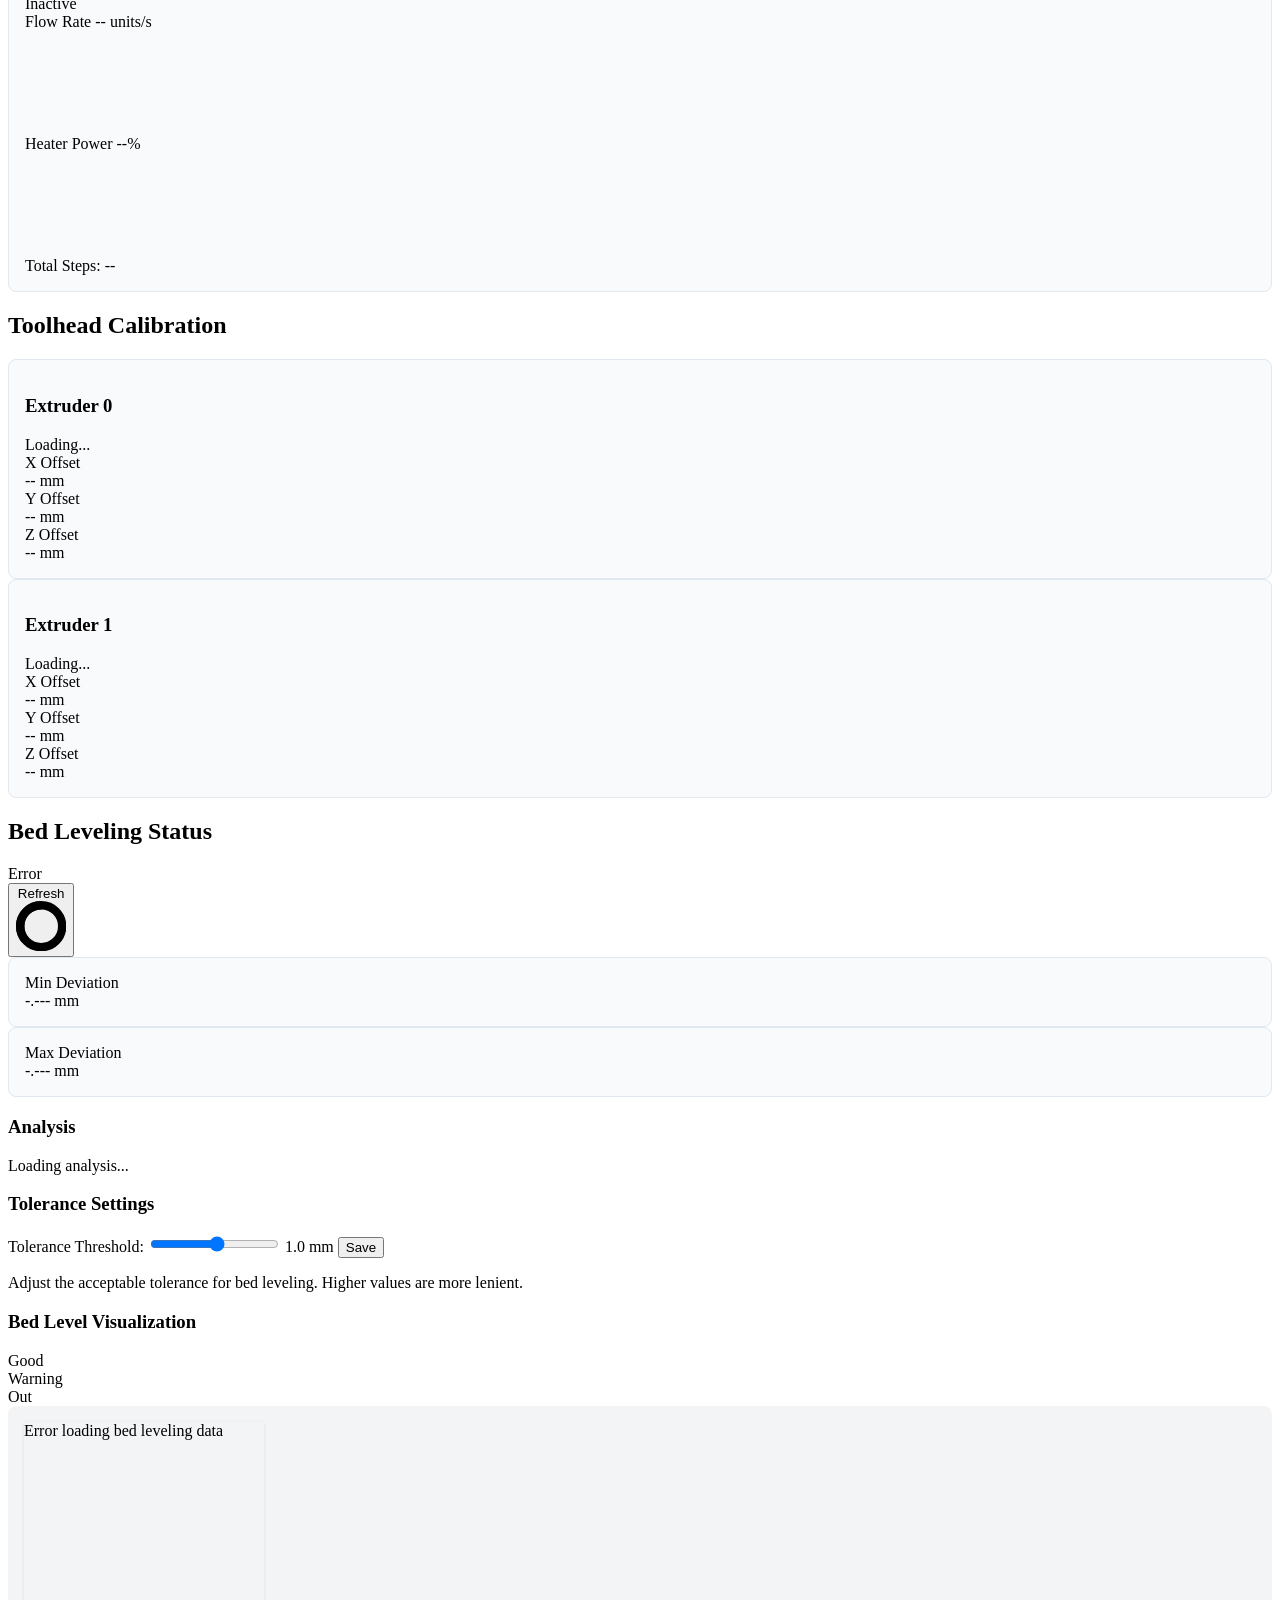
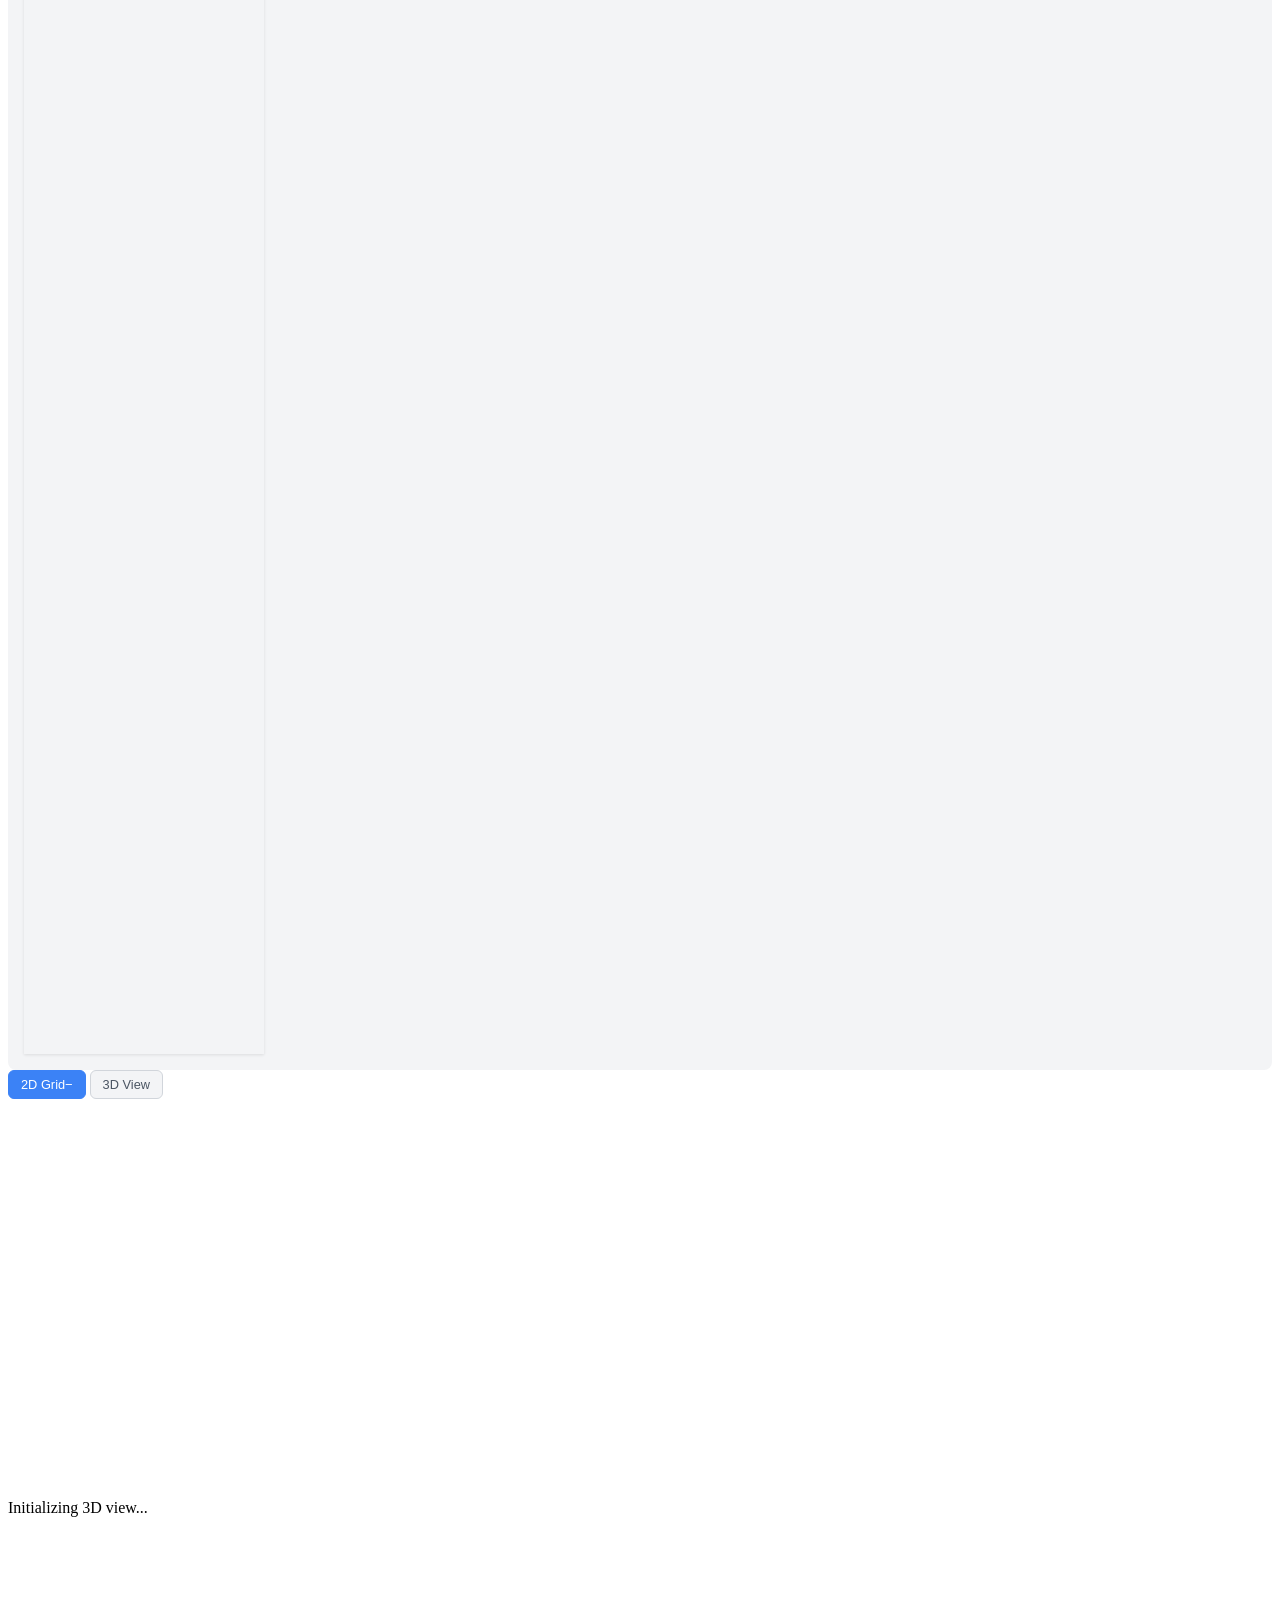
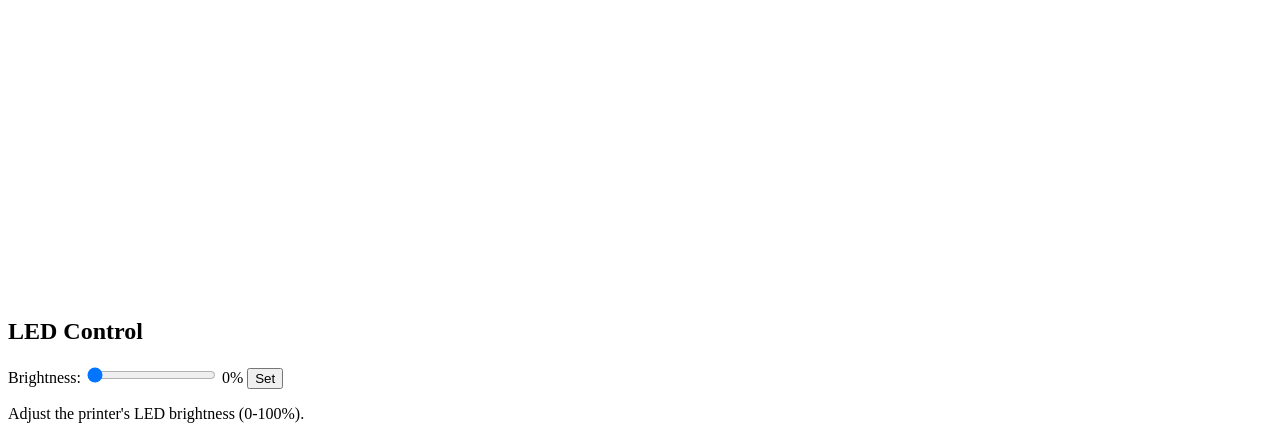
==== commit a1aff9ec: "init" ====
--- a/src/templates/index.html
+++ b/src/templates/index.html
@@ -6,6 +6,14 @@
     <title>UltiUI</title>
     <link href="https://cdn.jsdelivr.net/npm/tailwindcss@2.2.19/dist/tailwind.min.css" rel="stylesheet">
     <script src="https://cdn.jsdelivr.net/npm/chart.js"></script>
+    <script type="importmap">
+    {
+        "imports": {
+            "three": "https://cdn.jsdelivr.net/npm/three@0.160.0/build/three.module.js",
+            "three/addons/": "https://cdn.jsdelivr.net/npm/three@0.160.0/examples/jsm/"
+        }
+    }
+    </script>
     <style>
         /* Dark mode styles */
         .dark {
@@ -130,48 +138,132 @@
             opacity: 0.9;  /* Slight transparency for better contrast */
         }
 
-        /* Theme toggle button styles */
-        .theme-toggle, .layout-toggle {
+        /* Motion indicators */
+        .motion-bar {
+            display: flex;
+            align-items: center;
+            gap: 1rem;
+            padding: 0.6rem 1rem;
+            margin-bottom: 1rem;
+            background: #f8fafc;
+            border-radius: 0.5rem;
+            border: 1px solid #e2e8f0;
+        }
+        .dark .motion-bar {
+            background: #374151;
+            border-color: #4b5563;
+        }
+        .motion-item {
+            display: flex;
+            align-items: center;
+            gap: 0.4rem;
+        }
+        .motion-label {
+            font-size: 0.7rem;
+            font-weight: 600;
+            text-transform: uppercase;
+            letter-spacing: 0.05em;
+            color: #6b7280;
+            min-width: 2.2rem;
+        }
+        .dark .motion-label {
+            color: #9ca3af;
+        }
+        .motion-dot {
+            width: 10px;
+            height: 10px;
+            border-radius: 9999px;
+            transition: all 0.3s;
+            flex-shrink: 0;
+        }
+        .motion-dot.idle { background: #9ca3af; }
+        .motion-dot.moving { background: #22c55e; box-shadow: 0 0 8px rgba(34,197,94,0.6); animation: pulse-dot 0.8s ease-in-out infinite; }
+        .motion-dot.printing { background: #3b82f6; box-shadow: 0 0 8px rgba(59,130,246,0.6); }
+        @keyframes pulse-dot {
+            0%, 100% { transform: scale(1); opacity: 1; }
+            50% { transform: scale(1.3); opacity: 0.7; }
+        }
+        .motion-text {
+            font-size: 0.75rem;
+            font-weight: 500;
+            color: #4b5563;
+        }
+        .dark .motion-text {
+            color: #d1d5db;
+        }
+        .motion-track {
+            width: 50px;
+            height: 6px;
+            background: #e5e7eb;
+            border-radius: 9999px;
+            overflow: hidden;
+        }
+        .dark .motion-track {
+            background: #4b5563;
+        }
+        .motion-fill {
+            height: 100%;
+            border-radius: 9999px;
+            background: linear-gradient(90deg, #3b82f6, #8b5cf6);
+            transition: width 0.3s ease;
+        }
+
+        .single-layout .motion-bar {
+            padding: 0.4rem 0.75rem;
+            margin-bottom: 0.5rem;
+        }
+        .single-layout .motion-track {
+            width: 35px;
+        }
+        .single-layout .motion-label {
+            font-size: 0.65rem;
+            min-width: 1.8rem;
+        }
+
+        /* Top-right button bar */
+        .top-buttons {
             position: fixed;
             top: 1rem;
+            right: 1rem;
+            z-index: 1001;
+            display: flex;
+            gap: 0.5rem;
+            align-items: center;
+        }
+        .top-btn {
             padding: 0.5rem;
             border-radius: 0.5rem;
             background-color: #f3f4f6;
             border: 1px solid #e5e7eb;
             cursor: pointer;
             transition: all 0.2s;
-            z-index: 50;
-        }
-
-        .theme-toggle {
-            right: 1rem;
-        }
-
-        .layout-toggle {
-            right: 4rem;
-        }
-
-        .dark .theme-toggle, .dark .layout-toggle {
+            display: flex;
+            align-items: center;
+            gap: 0.25rem;
+            color: #374151;
+            text-decoration: none;
+            font-size: 0.875rem;
+        }
+        .dark .top-btn {
             background-color: #374151;
             border-color: #4b5563;
-        }
-
-        .theme-toggle:hover, .layout-toggle:hover {
+            color: #f3f4f6;
+        }
+        .top-btn:hover {
             background-color: #e5e7eb;
         }
-
-        .dark .theme-toggle:hover, .dark .layout-toggle:hover {
+        .dark .top-btn:hover {
             background-color: #4b5563;
         }
-
-        .theme-toggle svg, .layout-toggle svg {
-            width: 1.5rem;
-            height: 1.5rem;
-            color: #4b5563;
-        }
-
-        .dark .theme-toggle svg, .dark .layout-toggle svg {
-            color: #d1d5db;
+        .top-btn svg {
+            width: 1.25rem;
+            height: 1.25rem;
+        }
+        .top-btn[aria-label="Logout"] {
+            color: #dc2626;
+        }
+        .dark .top-btn[aria-label="Logout"] {
+            color: #f87171;
         }
 
         /* Horizontal layout styles */
@@ -269,6 +361,102 @@
             font-size: 1.25rem;
             font-weight: 600;
             color: #1e293b;
+        }
+
+        /* SVG Gauge styles */
+        .gauge-container {
+            position: relative;
+            margin: 0 auto;
+            text-align: center;
+            max-width: 200px;
+        }
+        .gauge-svg {
+            width: 100%;
+            height: auto;
+            display: block;
+            overflow: visible;
+        }
+        .gauge-track {
+            stroke: #e5e7eb;
+        }
+        .dark .gauge-track {
+            stroke: #4b5563;
+        }
+        .gauge-arc {
+            transition: stroke-dasharray 0.4s ease;
+        }
+        .gauge-center {
+            position: absolute;
+            bottom: 0;
+            left: 50%;
+            transform: translateX(-50%);
+            text-align: center;
+            pointer-events: none;
+        }
+        .gauge-value {
+            font-size: 1.4rem;
+            font-weight: 700;
+            color: #1e293b;
+            line-height: 1;
+        }
+        .dark .gauge-value {
+            color: #f3f4f6;
+        }
+        .gauge-unit {
+            font-size: 0.7rem;
+            color: #6b7280;
+            display: block;
+        }
+        .gauge-target {
+            font-size: 0.6rem;
+            color: #9ca3af;
+            display: block;
+            margin-top: 1px;
+        }
+        .gauge-container-sm {
+            position: relative;
+            width: 100px;
+            flex-shrink: 0;
+        }
+        .gauge-svg-sm {
+            width: 100%;
+            height: auto;
+            display: block;
+        }
+        .gauge-center-sm {
+            position: absolute;
+            top: 50%;
+            left: 50%;
+            transform: translate(-50%, -50%);
+            text-align: center;
+            pointer-events: none;
+        }
+        .gauge-value-sm {
+            font-size: 1rem;
+            font-weight: 700;
+            color: #1e293b;
+            line-height: 1;
+        }
+        .dark .gauge-value-sm {
+            color: #f3f4f6;
+        }
+        .gauge-unit-sm {
+            font-size: 0.6rem;
+            color: #6b7280;
+            display: block;
+        }
+
+        .single-layout .gauge-container {
+            max-width: 160px;
+        }
+        .single-layout .gauge-value {
+            font-size: 1.1rem;
+        }
+        .single-layout .gauge-container-sm {
+            width: 80px;
+        }
+        .single-layout .gauge-value-sm {
+            font-size: 0.8rem;
         }
         .log-container {
             overflow-y: auto;
@@ -349,12 +537,15 @@
             max-height: 0;
         }
         .alert-entry {
+            margin-bottom: 1rem;
             padding: 1rem;
             border-radius: 0.5rem;
+            word-wrap: break-word;
+            overflow-wrap: break-word;
+            width: 100%;
+            max-width: 100%;
             display: flex;
-            justify-content: space-between;
-            align-items: start;
-            gap: 1rem;
+            flex-direction: column;
         }
         .alert-error {
             background-color: #FEE2E2;
@@ -492,23 +683,77 @@
             border: 1px solid #92400e;
         }
 
-        /* Bed visualization improvements */
-        .dark #bed-visualization .bg-red-500 {
-            background-color: #ef4444;  /* Brighter red */
-        }
-
-        .dark #bed-visualization .bg-green-500 {
-            background-color: #10b981;  /* Brighter green */
-        }
-
-        .dark #bed-visualization .bg-blue-500 {
-            background-color: #3b82f6;  /* Brighter blue */
-        }
-
-        .dark #bed-visualization .text-white {
-            font-weight: 500;  /* Make text slightly bolder */
-            text-shadow: 0 1px 2px rgba(0, 0, 0, 0.5);  /* Add subtle text shadow */
-        }
+/* Bed visualization improvements */
+.dark #bed-visualization .bg-red-500 {
+    background-color: #ef4444;
+}
+
+.dark #bed-visualization .bg-yellow-500 {
+    background-color: #eab308;
+}
+
+.dark #bed-visualization .bg-green-500 {
+    background-color: #10b981;
+}
+
+.dark #bed-visualization .text-white {
+    font-weight: 500;
+    text-shadow: 0 1px 2px rgba(0, 0, 0, 0.5);
+}
+
+#bed-visualization-3d {
+    position: relative;
+    width: 100%;
+    min-height: 400px;
+    border-radius: 0.5rem;
+    overflow: hidden;
+}
+
+.dark #bed-visualization-3d {
+    background: #1e1e1e;
+}
+
+#bed-visualization-3d canvas {
+    display: block;
+    width: 100% !important;
+    height: 100% !important;
+}
+
+.view-toggle-btn {
+    padding: 0.375rem 0.75rem;
+    font-size: 0.8rem;
+    font-weight: 500;
+    border-radius: 0.375rem;
+    cursor: pointer;
+    transition: all 0.15s ease;
+    border: 1px solid transparent;
+}
+
+.view-toggle-btn.active {
+    background-color: #3b82f6;
+    color: white;
+    border-color: #3b82f6;
+}
+
+.view-toggle-btn:not(.active) {
+    background-color: #f3f4f6;
+    color: #4b5563;
+    border-color: #d1d5db;
+}
+
+.view-toggle-btn:not(.active):hover {
+    background-color: #e5e7eb;
+}
+
+.dark .view-toggle-btn:not(.active) {
+    background-color: #374151;
+    color: #d1d5db;
+    border-color: #4b5563;
+}
+
+.dark .view-toggle-btn:not(.active):hover {
+    background-color: #4b5563;
+}
 
         /* Assessment text colors */
         .dark .text-red-600 {
@@ -578,6 +823,138 @@
             .compact-layout main {
                 grid-template-columns: 1fr;
             }
+        }
+
+        /* Logs floating button */
+        .logs-toggle {
+            position: fixed;
+            bottom: 1.5rem;
+            right: 1.5rem;
+            z-index: 1001;
+            width: 3.5rem;
+            height: 3.5rem;
+            border-radius: 9999px;
+            background-color: #2563eb;
+            color: white;
+            border: none;
+            cursor: pointer;
+            display: flex;
+            align-items: center;
+            justify-content: center;
+            box-shadow: 0 4px 12px rgba(37, 99, 235, 0.4);
+            transition: all 0.2s;
+        }
+        .logs-toggle:hover {
+            background-color: #1d4ed8;
+            transform: scale(1.05);
+        }
+        .logs-toggle svg {
+            width: 1.5rem;
+            height: 1.5rem;
+        }
+        .logs-badge {
+            position: absolute;
+            top: -0.25rem;
+            right: -0.25rem;
+            background-color: #ef4444;
+            color: white;
+            font-size: 0.7rem;
+            font-weight: 600;
+            min-width: 1.25rem;
+            height: 1.25rem;
+            border-radius: 9999px;
+            display: flex;
+            align-items: center;
+            justify-content: center;
+        }
+        .dark .logs-toggle {
+            box-shadow: 0 4px 12px rgba(37, 99, 235, 0.6);
+        }
+
+        /* Logs popup */
+        .logs-popup {
+            position: fixed;
+            bottom: 5.5rem;
+            right: 1.5rem;
+            z-index: 1001;
+            width: 42rem;
+            max-width: calc(100vw - 3rem);
+            height: 28rem;
+            max-height: calc(100vh - 8rem);
+            background-color: white;
+            border-radius: 0.75rem;
+            box-shadow: 0 10px 40px rgba(0, 0, 0, 0.2);
+            display: none;
+            flex-direction: column;
+            overflow: hidden;
+        }
+        .logs-popup.open {
+            display: flex;
+        }
+        .dark .logs-popup {
+            background-color: #2d2d2d;
+        }
+        .logs-popup-header {
+            display: flex;
+            align-items: center;
+            justify-content: space-between;
+            padding: 0.75rem 1rem;
+            border-bottom: 1px solid #e5e7eb;
+            flex-shrink: 0;
+        }
+        .dark .logs-popup-header {
+            border-bottom-color: #4b5563;
+        }
+        .logs-popup-header h2 {
+            font-size: 1rem;
+            font-weight: 600;
+            color: #1f2937;
+        }
+        .dark .logs-popup-header h2 {
+            color: #f3f4f6;
+        }
+        .logs-popup-actions {
+            display: flex;
+            align-items: center;
+            gap: 0.5rem;
+        }
+        .logs-popup-actions button {
+            background: none;
+            border: none;
+            cursor: pointer;
+            padding: 0.25rem;
+            border-radius: 0.25rem;
+            display: flex;
+            align-items: center;
+            justify-content: center;
+        }
+        .logs-popup-actions button:hover {
+            background-color: #f3f4f6;
+        }
+        .dark .logs-popup-actions button:hover {
+            background-color: #374151;
+        }
+        .log-container-popup {
+            flex: 1;
+            overflow-y: auto;
+            background-color: #1a1a1a;
+            font-family: monospace;
+            font-size: 0.8rem;
+            line-height: 1.5;
+        }
+        .dark .log-container-popup {
+            background-color: #111827;
+        }
+        .log-entries {
+            min-height: 100%;
+        }
+        .log-entries .log-entry {
+            padding: 0.4rem 0.75rem;
+            border-bottom: 1px solid #2d2d2d;
+            font-family: monospace;
+            display: flex;
+            gap: 0.75rem;
+            align-items: start;
         }
 
         /* Layout styles */
@@ -615,11 +992,156 @@
             }
         }
 
-        @media (max-width: 1023px) {
-            main {
-                max-width: 768px;
-                margin: 0 auto;
-            }
+@media (max-width: 1023px) {
+    main {
+        max-width: 768px;
+        margin: 0 auto;
+    }
+}
+
+/* Single page layout - everything visible without scrolling */
+.single-layout, .single-layout body {
+    height: 100vh;
+    overflow: hidden;
+}
+.single-layout body {
+    display: flex;
+    flex-direction: column;
+}
+.single-layout .container {
+    max-width: none;
+    padding: 0;
+    display: flex;
+    flex-direction: column;
+    height: 100vh;
+    overflow: hidden;
+}
+.single-layout nav {
+    margin-bottom: 0;
+    border-radius: 0;
+    padding: 0.5rem 1rem;
+    flex-shrink: 0;
+}
+.single-layout nav .space-x-6 > a {
+    font-size: 0.875rem;
+}
+.single-layout header {
+    display: none;
+}
+.single-layout main {
+    max-width: none;
+    flex: 1;
+    display: grid;
+    grid-template-columns: 1fr 1fr 1fr 1fr;
+    grid-template-rows: 1fr 1fr 1fr;
+    gap: 0;
+    overflow: hidden;
+    margin: 0;
+    padding: 0;
+}
+.single-layout main > .bg-white {
+    margin-bottom: 0;
+    border-radius: 0;
+    box-shadow: none;
+    border: 1px solid #e5e7eb;
+    overflow-y: auto;
+    padding: 0.75rem;
+}
+.single-layout main > .bg-white:not(.section-camera) {
+    overflow-y: auto;
+}
+.single-layout .section-camera {
+    overflow: hidden;
+    display: flex;
+    flex-direction: column;
+}
+.single-layout main > .bg-white h2 {
+    font-size: 0.9rem;
+    margin-bottom: 0.5rem;
+}
+.single-layout .section-camera {
+    grid-column: 1 / 3;
+    grid-row: 1 / 3;
+    overflow: hidden;
+}
+.single-layout .section-camera .camera-container {
+    flex: 1;
+    aspect-ratio: auto;
+    height: auto;
+    min-height: 0;
+}
+.single-layout .section-camera .camera-feed {
+    width: 100%;
+    height: 100%;
+    object-fit: contain;
+}
+.single-layout .section-job {
+    grid-column: 3;
+    grid-row: 1;
+}
+.single-layout .section-status {
+    grid-column: 4;
+    grid-row: 1 / 3;
+}
+.single-layout .section-material {
+    grid-column: 3;
+    grid-row: 2;
+}
+.single-layout .section-flow {
+    grid-column: 1;
+    grid-row: 3;
+}
+.single-layout .section-calibration {
+    grid-column: 2;
+    grid-row: 3;
+}
+.single-layout .section-bedlevel {
+    grid-column: 3 / 5;
+    grid-row: 3;
+}
+.single-layout .section-bedlevel #bed-visualization {
+    aspect-ratio: auto;
+    min-height: 120px;
+}
+.single-layout .section-bedlevel canvas {
+    height: 80px !important;
+}
+.single-layout .section-led {
+    grid-column: 1 / 5;
+    grid-row: 4;
+}
+.single-layout .stat-card {
+    padding: 0.5rem;
+}
+.single-layout .stat-value {
+    font-size: 0.9rem;
+}
+.single-layout .stat-title {
+    font-size: 0.75rem;
+    margin-bottom: 0.25rem;
+}
+.single-layout .grid {
+    gap: 0.5rem;
+}
+.single-layout .mb-6, .single-layout .mb-8 {
+    margin-bottom: 0.5rem;
+}
+.single-layout .section-camera canvas,
+.single-layout .section-flow canvas,
+.single-layout .section-status canvas {
+    height: 50px !important;
+}
+
+.single-layout .log-container-popup {
+    height: 100%;
+}
+.dark .single-layout main > .bg-white {
+    border-color: #4b5563;
+}
+
+        @keyframes pulse-dot {
+            0%, 100% { transform: scale(1); opacity: 1; }
+            50% { transform: scale(1.4); opacity: 0.6; }
         }
 
         /* Add styles for the alerts side menu */
@@ -652,19 +1174,27 @@
             word-wrap: break-word;
             overflow-wrap: break-word;
             width: 100%;
+            max-width: 100%;
+            display: flex;
+            flex-direction: column;
         }
 
         .alert-entry h4 {
             margin-bottom: 0.5rem;
             font-size: 1rem;
             line-height: 1.5;
+            word-wrap: break-word;
+            overflow-wrap: break-word;
         }
 
         .alert-entry p {
             font-size: 0.875rem;
             line-height: 1.5;
             margin-bottom: 0.5rem;
-            white-space: normal;
+            white-space: pre-wrap;
+            word-wrap: break-word;
+            overflow-wrap: break-word;
+            max-width: 100%;
         }
 
         .alert-entry .alert-timestamp {
@@ -679,6 +1209,7 @@
             line-height: 1;
             opacity: 0.6;
             transition: opacity 0.2s;
+            align-self: flex-end;
         }
 
         .alert-entry button:hover {
@@ -697,47 +1228,7 @@
             color: #6b7280;
         }
 
-        .alerts-toggle {
-            position: fixed;
-            right: 7rem;
-            top: 1rem;
-            z-index: 1001;
-            background-color: #374151;  /* Changed default to dark theme color */
-            border: 1px solid #4b5563;  /* Changed default to dark theme color */
-            color: #f3f4f6;  /* Changed default to dark theme color */
-            border-radius: 0.5rem;
-            padding: 0.5rem;
-            cursor: pointer;
-            transition: all 0.2s;
-            display: flex;
-            align-items: center;
-            gap: 0.5rem;
-        }
-
-        /* Light mode styles */
-        :root:not(.dark) .alerts-toggle {
-            background-color: #ffffff;
-            border-color: #e5e7eb;
-            color: #374151;
-        }
-
-        .alerts-toggle:hover {
-            background-color: #4b5563;  /* Changed default to dark theme hover color */
-        }
-
-        /* Light mode hover */
-        :root:not(.dark) .alerts-toggle:hover {
-            background-color: #f3f4f6;
-        }
-
-        .alerts-toggle svg {
-            color: currentColor;  /* Make SVG inherit text color */
-        }
-
-        /* Hide the toggle button when alerts panel is open */
-        .alerts-side-menu.open ~ .alerts-toggle {
-            display: none;
-        }
+
 
         .dark .alerts-side-menu {
             background-color: #1f2937;
@@ -759,69 +1250,74 @@
     </style>
 </head>
 <body class="bg-gray-100 min-h-screen transition-colors duration-200">
-    <!-- Theme Toggle Button -->
-    <button id="theme-toggle" class="theme-toggle" aria-label="Toggle dark mode">
-        <svg class="sun-icon" xmlns="http://www.w3.org/2000/svg" fill="none" viewBox="0 0 24 24" stroke="currentColor">
-            <path stroke-linecap="round" stroke-linejoin="round" stroke-width="2" d="M12 3v1m0 16v1m9-9h-1M4 12H3m15.364 6.364l-.707-.707M6.343 6.343l-.707-.707m12.728 0l-.707.707M6.343 17.657l-.707.707M16 12a4 4 0 11-8 0 4 4 0 018 0z" />
-        </svg>
-        <svg class="moon-icon hidden" xmlns="http://www.w3.org/2000/svg" fill="none" viewBox="0 0 24 24" stroke="currentColor">
-            <path stroke-linecap="round" stroke-linejoin="round" stroke-width="2" d="M20.354 15.354A9 9 0 018.646 3.646 9.003 9.003 0 0012 21a9.003 9.003 0 008.354-5.646z" />
-        </svg>
-    </button>
-
-    <!-- Layout Toggle Button -->
-    <button id="layout-toggle" class="layout-toggle" aria-label="Toggle layout">
-        <svg class="vertical-icon" xmlns="http://www.w3.org/2000/svg" fill="none" viewBox="0 0 24 24" stroke="currentColor">
-            <path stroke-linecap="round" stroke-linejoin="round" stroke-width="2" d="M8 7h12m0 0v12M8 7V3m0 4v12m0-12h12M8 19h12m0 0v-4" />
-        </svg>
-        <svg class="desktop-icon hidden" xmlns="http://www.w3.org/2000/svg" fill="none" viewBox="0 0 24 24" stroke="currentColor">
-            <path stroke-linecap="round" stroke-linejoin="round" stroke-width="2" d="M4 5a1 1 0 011-1h14a1 1 0 011 1v2a1 1 0 01-1 1H5a1 1 0 01-1-1V5zM4 13a1 1 0 011-1h6a1 1 0 011 1v6a1 1 0 01-1 1H5a1 1 0 01-1-1v-6zM16 13a1 1 0 011-1h2a1 1 0 011 1v6a1 1 0 01-1 1h-2a1 1 0 01-1-1v-6z" />
-        </svg>
-    </button>
+    <div class="top-buttons">
+        <button id="theme-toggle" class="top-btn" aria-label="Toggle dark mode">
+            <svg class="sun-icon" xmlns="http://www.w3.org/2000/svg" fill="none" viewBox="0 0 24 24" stroke="currentColor">
+                <path stroke-linecap="round" stroke-linejoin="round" stroke-width="2" d="M12 3v1m0 16v1m9-9h-1M4 12H3m15.364 6.364l-.707-.707M6.343 6.343l-.707-.707m12.728 0l-.707.707M6.343 17.657l-.707.707M16 12a4 4 0 11-8 0 4 4 0 018 0z" />
+            </svg>
+            <svg class="moon-icon hidden" xmlns="http://www.w3.org/2000/svg" fill="none" viewBox="0 0 24 24" stroke="currentColor">
+                <path stroke-linecap="round" stroke-linejoin="round" stroke-width="2" d="M20.354 15.354A9 9 0 018.646 3.646 9.003 9.003 0 0012 21a9.003 9.003 0 008.354-5.646z" />
+            </svg>
+        </button>
+        <button id="alerts-toggle" class="top-btn">
+            <svg xmlns="http://www.w3.org/2000/svg" class="h-5 w-5" fill="none" viewBox="0 0 24 24" stroke="currentColor">
+                <path stroke-linecap="round" stroke-linejoin="round" stroke-width="2" d="M15 17h5l-1.405-1.405A2.032 2.032 0 0118 14.158V11a6.002 6.002 0 00-4-5.659V5a2 2 0 10-4 0v.341C7.67 6.165 6 8.388 6 11v3.159c0 .538-.214 1.055-.595 1.436L4 17h5m6 0v1a3 3 0 11-6 0v-1m6 0H9" />
+            </svg>
+            <span>Alerts</span>
+            <span id="alerts-count" class="alerts-badge">0</span>
+        </button>
+        <button id="layout-toggle" class="top-btn" aria-label="Toggle layout">
+            <svg class="vertical-icon" xmlns="http://www.w3.org/2000/svg" fill="none" viewBox="0 0 24 24" stroke="currentColor">
+                <path stroke-linecap="round" stroke-linejoin="round" stroke-width="2" d="M8 7h12m0 0v12M8 7V3m0 4v12m0-12h12M8 19h12m0 0v-4" />
+            </svg>
+            <svg class="desktop-icon hidden" xmlns="http://www.w3.org/2000/svg" fill="none" viewBox="0 0 24 24" stroke="currentColor">
+                <path stroke-linecap="round" stroke-linejoin="round" stroke-width="2" d="M4 5a1 1 0 011-1h14a1 1 0 011 1v2a1 1 0 01-1 1H5a1 1 0 01-1-1V5zM4 13a1 1 0 011-1h6a1 1 0 011 1v6a1 1 0 01-1 1H5a1 1 0 01-1-1v-6zM16 13a1 1 0 011-1h2a1 1 0 011 1v6a1 1 0 01-1 1h-2a1 1 0 01-1-1v-6z" />
+            </svg>
+            <svg class="single-icon hidden" xmlns="http://www.w3.org/2000/svg" fill="none" viewBox="0 0 24 24" stroke="currentColor">
+                <path stroke-linecap="round" stroke-linejoin="round" stroke-width="2" d="M4 6a2 2 0 012-2h12a2 2 0 012 2v12a2 2 0 01-2 2H6a2 2 0 01-2-2V6z" />
+            </svg>
+        </button>
+        <a href="/logout" class="top-btn" aria-label="Logout">
+            <svg xmlns="http://www.w3.org/2000/svg" class="h-5 w-5" fill="none" viewBox="0 0 24 24" stroke="currentColor">
+                <path stroke-linecap="round" stroke-linejoin="round" stroke-width="2" d="M17 16l4-4m0 0l-4-4m4 4H7m6 4v1a3 3 0 01-3 3H6a3 3 0 01-3-3V7a3 3 0 013-3h4a3 3 0 013 3v1" />
+            </svg>
+            <span class="text-sm font-medium">Logout</span>
+        </a>
+    </div>
 
     <div class="container mx-auto px-4 py-8">
         <!-- Navigation Bar -->
-        <nav class="bg-white rounded-lg shadow-md p-4 mb-8 flex justify-between items-center">
+        <nav class="bg-white rounded-lg shadow-md p-3 mb-4 flex justify-between items-center">
             <div class="flex items-center space-x-6">
-                <a href="/" class="text-xl font-bold text-gray-800">UltiUI</a>
+                <a href="/" class="text-xl font-bold text-gray-800 flex items-center">
+                    UltiUI
+                    <span id="printer-indicator" class="ml-2 w-2.5 h-2.5 rounded-full inline-block" style="background:#9ca3af"></span>
+                    <span id="printer-indicator-label" class="ml-1.5 text-xs font-normal text-gray-400 hidden sm:inline">--</span>
+                </a>
                 <a href="/print-jobs" class="text-gray-700 hover:text-gray-900 dark:text-gray-300 dark:hover:text-white">Print Jobs</a>
                 <a href="/event-log" class="text-gray-700 hover:text-gray-900 dark:text-gray-300 dark:hover:text-white">Event Log</a>
-                
-            </div>
-            <div>
-                <a href="/logout" class="text-red-600 hover:text-red-800 dark:text-red-400 dark:hover:text-red-300 flex items-center">
-                    <svg xmlns="http://www.w3.org/2000/svg" class="h-5 w-5 mr-1" fill="none" viewBox="0 0 24 24" stroke="currentColor">
-                        <path stroke-linecap="round" stroke-linejoin="round" stroke-width="2" d="M17 16l4-4m0 0l-4-4m4 4H7m6 4v1a3 3 0 01-3 3H6a3 3 0 01-3-3V7a3 3 0 013-3h4a3 3 0 013 3v1" />
-                    </svg>
-                    Logout
-                </a>
-            </div>
+                <a href="/diagnostics" class="text-gray-700 hover:text-gray-900 dark:text-gray-300 dark:hover:text-white">Diagnostics</a>
+                <a href="/settings" class="text-gray-700 hover:text-gray-900 dark:text-gray-300 dark:hover:text-white">Settings</a>
         </nav>
 
-        <header class="text-center mb-12">
-            <h1 class="text-4xl font-bold text-gray-800 mb-2">UltiUI</h1>
-            <p class="text-gray-600">The Ultimate Ultimaker Interface</p>
+        <header class="text-center mb-6">
+            <h1 class="text-3xl font-bold text-gray-800 mb-1">UltiUI</h1>
+            <p class="text-gray-500 text-sm">The Ultimate Ultimaker Interface</p>
         </header>
 
         <main class="max-w-4xl mx-auto">
-            <!-- Alerts Toggle Button -->
-            <button id="alerts-toggle" class="alerts-toggle">
-                <svg xmlns="http://www.w3.org/2000/svg" class="h-5 w-5" fill="none" viewBox="0 0 24 24" stroke="currentColor">
-                    <path stroke-linecap="round" stroke-linejoin="round" stroke-width="2" d="M15 17h5l-1.405-1.405A2.032 2.032 0 0118 14.158V11a6.002 6.002 0 00-4-5.659V5a2 2 0 10-4 0v.341C7.67 6.165 6 8.388 6 11v3.159c0 .538-.214 1.055-.595 1.436L4 17h5m6 0v1a3 3 0 11-6 0v-1m6 0H9" />
-                </svg>
-                <span>Alerts</span>
-                <span id="alerts-count" class="alerts-badge">0</span>
-            </button>
-
             <!-- Alerts Side Menu -->
             <div id="alerts-side-menu" class="alerts-side-menu">
                 <div class="flex justify-between items-center mb-4">
                     <h2 class="text-2xl font-semibold text-gray-800 dark:text-gray-200">Active Alerts</h2>
-                    <button id="close-alerts" class="text-gray-500 hover:text-gray-700 dark:text-gray-400 dark:hover:text-gray-200">
-                        <svg xmlns="http://www.w3.org/2000/svg" class="h-6 w-6" fill="none" viewBox="0 0 24 24" stroke="currentColor">
-                            <path stroke-linecap="round" stroke-linejoin="round" stroke-width="2" d="M6 18L18 6M6 6l12 12" />
-                        </svg>
-                    </button>
+                    <div class="flex items-center space-x-2">
+                        <button id="clear-alerts" class="text-xs text-gray-400 hover:text-red-500 dark:hover:text-red-400 hidden" onclick="clearAllAlerts()">Clear All</button>
+                        <button id="close-alerts" class="text-gray-500 hover:text-gray-700 dark:text-gray-400 dark:hover:text-gray-200">
+                            <svg xmlns="http://www.w3.org/2000/svg" class="h-6 w-6" fill="none" viewBox="0 0 24 24" stroke="currentColor">
+                                <path stroke-linecap="round" stroke-linejoin="round" stroke-width="2" d="M6 18L18 6M6 6l12 12" />
+                            </svg>
+                        </button>
+                    </div>
                 </div>
                 <div id="alerts-container">
                     <div id="no-alerts-message" class="text-gray-500 dark:text-gray-400 text-center py-4">No active alerts</div>
@@ -829,7 +1325,7 @@
             </div>
 
             <!-- 1. Camera Stream Section -->
-            <div class="bg-white rounded-lg shadow-md p-6 mb-8">
+            <div class="section-camera bg-white rounded-lg shadow-md p-5 mb-5">
                 <h2 class="text-2xl font-semibold text-gray-800 mb-4">Camera Feed</h2>
                 <div class="camera-container">
                     <img id="camera-feed" class="camera-feed" src="" alt="Printer Camera Feed">
@@ -839,8 +1335,40 @@
                 </div>
             </div>
 
+            <!-- 1b. Print Health Score -->
+            <div class="bg-white rounded-lg shadow-md p-4 mb-5">
+                <div class="flex items-center justify-between">
+                    <div class="flex items-center space-x-4">
+                        <div style="position:relative;width:70px;height:70px;flex-shrink:0">
+                            <svg id="health-gauge" viewBox="0 0 120 120" width="70" height="70">
+                                <circle cx="60" cy="60" r="50" fill="none" stroke="currentColor" stroke-width="8" opacity="0.15"/>
+                                <circle id="health-arc" cx="60" cy="60" r="50" fill="none" stroke-width="8" stroke-linecap="round"
+                                    style="stroke-dasharray: 0 315; stroke: #22c55e; transform: rotate(-90deg); transform-origin: 60px 60px; transition: stroke-dasharray 0.5s, stroke 0.5s;"/>
+                            </svg>
+                            <div style="position:absolute;top:50%;left:50%;transform:translate(-50%,-50%);text-align:center">
+                                <span id="health-score" class="text-lg font-bold" style="color:#22c55e">--</span>
+                            </div>
+                        </div>
+                        <div>
+                            <div class="text-sm font-medium text-gray-800 dark:text-gray-200">Print Health</div>
+                            <div id="health-components" class="flex flex-wrap gap-x-3 mt-1">
+                                <span class="text-xs text-gray-400">Temp: <span id="h-temp" class="font-medium">--</span></span>
+                                <span class="text-xs text-gray-400">Status: <span id="h-status" class="font-medium">--</span></span>
+                                <span class="text-xs text-gray-400">Progress: <span id="h-progress" class="font-medium">--</span></span>
+                                <span class="text-xs text-gray-400">Material: <span id="h-material" class="font-medium">--</span></span>
+                                <span class="text-xs text-gray-400">Errors: <span id="h-errors" class="font-medium">--</span></span>
+                                <span class="text-xs text-gray-400">Cores: <span id="h-cores" class="font-medium">--</span></span>
+                                <span class="text-xs text-gray-400">Cal: <span id="h-cal" class="font-medium">--</span></span>
+                            </div>
+                            <div id="health-issues" class="text-xs text-red-500 mt-1 hidden"></div>
+                        </div>
+                    </div>
+                    <a href="/diagnostics" class="text-xs text-blue-500 hover:text-blue-700" style="white-space:nowrap">Details &rarr;</a>
+                </div>
+            </div>
+
             <!-- 2. Current Job Section -->
-            <div class="bg-white rounded-lg shadow-md p-6 mb-8">
+            <div class="section-job bg-white rounded-lg shadow-md p-5 mb-5">
                 <div class="flex justify-between items-center mb-6">
                     <h2 class="text-2xl font-semibold text-gray-800">Current Job</h2>
                     <span id="job-status" class="px-3 py-1 rounded-full text-sm font-medium bg-gray-100 text-gray-800">No Job</span>
@@ -887,6 +1415,19 @@
                             <div id="time-started" class="stat-value text-base">--</div>
                         </div>
                     </div>
+
+                    <div id="state-in-progress" class="flex items-center justify-center space-x-2 mt-6 hidden">
+                        <svg class="animate-spin h-4 w-4 text-blue-500" xmlns="http://www.w3.org/2000/svg" fill="none" viewBox="0 0 24 24">
+                            <circle class="opacity-25" cx="12" cy="12" r="10" stroke="currentColor" stroke-width="4"></circle>
+                            <path class="opacity-75" fill="currentColor" d="M4 12a8 8 0 018-8V0C5.373 0 0 5.373 0 12h4zm2 5.291A7.962 7.962 0 014 12H0c0 3.042 1.135 5.824 3 7.938l3-2.647z"></path>
+                        </svg>
+                        <span id="state-change-text" class="text-sm font-medium text-blue-600 dark:text-blue-400">State Change in Progress...</span>
+                    </div>
+                    <div id="print-controls" class="flex justify-center space-x-4 mt-6">
+                        <button onclick="controlPrint('pause')" id="btn-pause" class="px-5 py-2 text-sm font-medium rounded-lg bg-yellow-500 text-white hover:bg-yellow-600 transition disabled:opacity-40 disabled:cursor-not-allowed hidden">Pause</button>
+                        <button onclick="controlPrint('resume')" id="btn-resume" class="px-5 py-2 text-sm font-medium rounded-lg bg-green-600 text-white hover:bg-green-700 transition disabled:opacity-40 disabled:cursor-not-allowed hidden">Resume</button>
+                        <button onclick="controlPrint('abort')" id="btn-abort" class="px-5 py-2 text-sm font-medium rounded-lg bg-red-600 text-white hover:bg-red-700 transition disabled:opacity-40 disabled:cursor-not-allowed hidden">Abort</button>
+                    </div>
                 </div>
 
                 <div id="no-job-message" class="text-gray-500 text-center py-4">
@@ -895,12 +1436,33 @@
             </div>
 
             <!-- 3. Printer Status Section -->
-            <div class="bg-white rounded-lg shadow-md p-6 mb-8">
+            <div class="section-status bg-white rounded-lg shadow-md p-5 mb-5">
                 <div class="flex justify-between items-center mb-6">
                     <h2 class="text-2xl font-semibold text-gray-800">Printer Status</h2>
                     <span id="printer-status" class="px-3 py-1 rounded-full text-sm font-medium bg-gray-100 text-gray-800">Unknown</span>
                 </div>
-                
+
+                <!-- Motion Indicators -->
+                <div class="motion-bar">
+                    <div class="motion-item">
+                        <span class="motion-label">Motion</span>
+                        <span id="motion-dot" class="motion-dot idle"></span>
+                        <span id="motion-text" class="motion-text">Idle</span>
+                    </div>
+                    <div class="motion-item">
+                        <span class="motion-label">X</span>
+                        <div class="motion-track"><div id="motion-x-bar" class="motion-fill" style="width:0%"></div></div>
+                    </div>
+                    <div class="motion-item">
+                        <span class="motion-label">Y</span>
+                        <div class="motion-track"><div id="motion-y-bar" class="motion-fill" style="width:0%"></div></div>
+                    </div>
+                    <div class="motion-item">
+                        <span class="motion-label">Z</span>
+                        <div class="motion-track"><div id="motion-z-bar" class="motion-fill" style="width:0%"></div></div>
+                    </div>
+                </div>
+
                 <!-- Print Core Stats -->
                 <div class="mb-8">
                     <h3 class="text-lg font-medium text-gray-800 mb-4">Print Core Statistics</h3>
@@ -942,36 +1504,57 @@
                     </div>
                 </div>
 
-                <!-- Temperature Stats -->
+                <!-- Temperature Stats with Gauges -->
                 <div class="grid grid-cols-1 md:grid-cols-3 gap-4 mb-6">
                     <div class="stat-card">
                         <div class="stat-title">Bed Temperature</div>
-                        <div class="stat-value">
-                            <span id="bed-temp">--</span>°C / 
-                            <span id="bed-target" class="text-gray-500">--</span>°C
+                        <div class="gauge-container">
+                            <svg id="bed-gauge" class="gauge-svg" viewBox="0 0 200 140" width="200" height="140">
+                                <path class="gauge-track" d="M 20 120 A 80 80 0 0 1 180 120" fill="none" stroke-width="14" stroke-linecap="round"/>
+                                <path id="bed-gauge-arc" class="gauge-arc" d="M 20 120 A 80 80 0 0 1 180 120" fill="none" stroke-width="14" stroke-linecap="round" style="stroke-dasharray: 0 300; stroke: #3b82f6;"/>
+                            </svg>
+                            <div class="gauge-center">
+                                <span id="bed-temp-val" class="gauge-value">--</span>
+                                <span class="gauge-unit">°C</span>
+                                <span id="bed-target-val" class="gauge-target">Target: --</span>
+                            </div>
                         </div>
-                        <div class="mt-4">
-                            <canvas id="bed-temp-chart" height="100"></canvas>
+                        <div class="mt-3">
+                            <canvas id="bed-temp-chart" height="60"></canvas>
                         </div>
                     </div>
                     <div class="stat-card">
                         <div class="stat-title">Extruder 1 Temperature</div>
-                        <div class="stat-value">
-                            <span id="ext1-temp">--</span>°C / 
-                            <span id="ext1-target" class="text-gray-500">--</span>°C
+                        <div class="gauge-container">
+                            <svg id="ext1-gauge" class="gauge-svg" viewBox="0 0 200 140" width="200" height="140">
+                                <path class="gauge-track" d="M 20 120 A 80 80 0 0 1 180 120" fill="none" stroke-width="14" stroke-linecap="round"/>
+                                <path id="ext1-gauge-arc" class="gauge-arc" d="M 20 120 A 80 80 0 0 1 180 120" fill="none" stroke-width="14" stroke-linecap="round" style="stroke-dasharray: 0 300; stroke: #3b82f6;"/>
+                            </svg>
+                            <div class="gauge-center">
+                                <span id="ext1-temp-val" class="gauge-value">--</span>
+                                <span class="gauge-unit">°C</span>
+                                <span id="ext1-target-val" class="gauge-target">Target: --</span>
+                            </div>
                         </div>
-                        <div class="mt-4">
-                            <canvas id="ext1-temp-chart" height="100"></canvas>
+                        <div class="mt-3">
+                            <canvas id="ext1-temp-chart" height="60"></canvas>
                         </div>
                     </div>
                     <div class="stat-card">
                         <div class="stat-title">Extruder 2 Temperature</div>
-                        <div class="stat-value">
-                            <span id="ext2-temp">--</span>°C / 
-                            <span id="ext2-target" class="text-gray-500">--</span>°C
+                        <div class="gauge-container">
+                            <svg id="ext2-gauge" class="gauge-svg" viewBox="0 0 200 140" width="200" height="140">
+                                <path class="gauge-track" d="M 20 120 A 80 80 0 0 1 180 120" fill="none" stroke-width="14" stroke-linecap="round"/>
+                                <path id="ext2-gauge-arc" class="gauge-arc" d="M 20 120 A 80 80 0 0 1 180 120" fill="none" stroke-width="14" stroke-linecap="round" style="stroke-dasharray: 0 300; stroke: #3b82f6;"/>
+                            </svg>
+                            <div class="gauge-center">
+                                <span id="ext2-temp-val" class="gauge-value">--</span>
+                                <span class="gauge-unit">°C</span>
+                                <span id="ext2-target-val" class="gauge-target">Target: --</span>
+                            </div>
                         </div>
-                        <div class="mt-4">
-                            <canvas id="ext2-temp-chart" height="100"></canvas>
+                        <div class="mt-3">
+                            <canvas id="ext2-temp-chart" height="60"></canvas>
                         </div>
                     </div>
                 </div>
@@ -991,16 +1574,16 @@
                         <div class="stat-value"><span id="fan-speed">--</span>%</div>
                     </div>
                     <div class="stat-card">
-                        <div class="stat-title">LED Status</div>
+                        <div class="stat-title">Ambient Temperature</div>
                         <div class="stat-value">
-                            Brightness: <span id="led-brightness">--</span>%
+                            <span id="ambient-temp">--</span>°C
                         </div>
                     </div>
                 </div>
             </div>
 
             <!-- 4. Material Manager Section -->
-            <div class="bg-white rounded-lg shadow-md p-6 mb-8">
+            <div class="section-material bg-white rounded-lg shadow-md p-5 mb-5">
                 <div class="flex justify-between items-center mb-6">
                     <h2 class="text-2xl font-semibold text-gray-800">Material Manager</h2>
                     <div class="flex items-center space-x-4">
@@ -1011,46 +1594,64 @@
                 <div class="grid grid-cols-1 md:grid-cols-2 gap-6">
                     <!-- Extruder 0 Material -->
                     <div class="stat-card">
-                        <div class="flex justify-between items-center mb-4">
-                            <h3 class="text-lg font-medium text-gray-800">Extruder 0 Material</h3>
+                        <div class="flex justify-between items-center mb-3">
+                            <h3 class="text-lg font-medium text-gray-800">Extruder 0</h3>
                             <span id="ext0-material-status" class="px-2 py-1 text-xs rounded-full bg-gray-100 text-gray-800">Loading...</span>
                         </div>
-                        <div class="space-y-4">
-                            <div>
-                                <div class="flex justify-between mb-1">
-                                    <span class="text-sm text-gray-600">Remaining Length</span>
-                                    <span id="ext0-material-length" class="text-sm font-medium">-- mm</span>
-                                </div>
-                                <div class="h-2 bg-gray-200 rounded-full overflow-hidden">
-                                    <div id="ext0-material-bar" class="h-full bg-green-500 transition-all duration-300" style="width: 0%"></div>
+                        <div class="flex items-center space-x-4">
+                            <div class="gauge-container-sm">
+                                <svg id="ext0-material-gauge" class="gauge-svg-sm" viewBox="0 0 120 120" width="100" height="100">
+                                    <circle class="gauge-track" cx="60" cy="60" r="44" fill="none" stroke-width="10"/>
+                                    <circle id="ext0-mat-arc" class="gauge-arc" cx="60" cy="60" r="44" fill="none" stroke-width="10" stroke-linecap="round"
+                                        style="stroke-dasharray: 0 280; stroke: #22c55e; transform: rotate(-90deg); transform-origin: 60px 60px;"/>
+                                </svg>
+                                <div class="gauge-center-sm">
+                                    <span id="ext0-material-pct" class="gauge-value-sm">--</span>
+                                    <span class="gauge-unit-sm">%</span>
                                 </div>
                             </div>
-                            <div class="flex justify-between items-center">
-                                <span class="text-xs text-gray-500" id="ext0-material-updated">Last updated: --</span>
-                                <span class="text-xs text-gray-500" id="ext0-material-weight">-- kg</span>
+                            <div class="flex-1 space-y-1">
+                                <div class="flex justify-between text-xs">
+                                    <span class="text-gray-500">Remaining</span>
+                                    <span id="ext0-material-length" class="font-medium">-- mm</span>
+                                </div>
+                                <div class="flex justify-between text-xs">
+                                    <span class="text-gray-500">Weight</span>
+                                    <span id="ext0-material-weight" class="font-medium">-- kg</span>
+                                </div>
+                                <div class="text-xs text-gray-400" id="ext0-material-updated">--</div>
                             </div>
                         </div>
                     </div>
 
                     <!-- Extruder 1 Material -->
                     <div class="stat-card">
-                        <div class="flex justify-between items-center mb-4">
-                            <h3 class="text-lg font-medium text-gray-800">Extruder 1 Material</h3>
+                        <div class="flex justify-between items-center mb-3">
+                            <h3 class="text-lg font-medium text-gray-800">Extruder 1</h3>
                             <span id="ext1-material-status" class="px-2 py-1 text-xs rounded-full bg-gray-100 text-gray-800">Loading...</span>
                         </div>
-                        <div class="space-y-4">
-                            <div>
-                                <div class="flex justify-between mb-1">
-                                    <span class="text-sm text-gray-600">Remaining Length</span>
-                                    <span id="ext1-material-length" class="text-sm font-medium">-- mm</span>
-                                </div>
-                                <div class="h-2 bg-gray-200 rounded-full overflow-hidden">
-                                    <div id="ext1-material-bar" class="h-full bg-green-500 transition-all duration-300" style="width: 0%"></div>
+                        <div class="flex items-center space-x-4">
+                            <div class="gauge-container-sm">
+                                <svg id="ext1-material-gauge" class="gauge-svg-sm" viewBox="0 0 120 120" width="100" height="100">
+                                    <circle class="gauge-track" cx="60" cy="60" r="44" fill="none" stroke-width="10"/>
+                                    <circle id="ext1-mat-arc" class="gauge-arc" cx="60" cy="60" r="44" fill="none" stroke-width="10" stroke-linecap="round"
+                                        style="stroke-dasharray: 0 280; stroke: #22c55e; transform: rotate(-90deg); transform-origin: 60px 60px;"/>
+                                </svg>
+                                <div class="gauge-center-sm">
+                                    <span id="ext1-material-pct" class="gauge-value-sm">--</span>
+                                    <span class="gauge-unit-sm">%</span>
                                 </div>
                             </div>
-                            <div class="flex justify-between items-center">
-                                <span class="text-xs text-gray-500" id="ext1-material-updated">Last updated: --</span>
-                                <span class="text-xs text-gray-500" id="ext1-material-weight">-- kg</span>
+                            <div class="flex-1 space-y-1">
+                                <div class="flex justify-between text-xs">
+                                    <span class="text-gray-500">Remaining</span>
+                                    <span id="ext1-material-length" class="font-medium">-- mm</span>
+                                </div>
+                                <div class="flex justify-between text-xs">
+                                    <span class="text-gray-500">Weight</span>
+                                    <span id="ext1-material-weight" class="font-medium">-- kg</span>
+                                </div>
+                                <div class="text-xs text-gray-400" id="ext1-material-updated">--</div>
                             </div>
                         </div>
                     </div>
@@ -1058,7 +1659,7 @@
             </div>
 
             <!-- 5. Active Flow Monitor Section -->
-            <div class="bg-white rounded-lg shadow-md p-6 mb-8">
+            <div class="section-flow bg-white rounded-lg shadow-md p-5 mb-5">
                 <div class="flex justify-between items-center mb-6">
                     <h2 class="text-2xl font-semibold text-gray-800">Active Flow Monitor</h2>
                     <div class="flex items-center space-x-4">
@@ -1156,7 +1757,7 @@
             </div>
 
             <!-- 6. Toolhead Calibration Section -->
-            <div class="bg-white rounded-lg shadow-md p-6 mb-8">
+            <div class="section-calibration bg-white rounded-lg shadow-md p-5 mb-5">
                 <h2 class="text-2xl font-semibold text-gray-800 mb-6">Toolhead Calibration</h2>
                 <div class="grid grid-cols-1 md:grid-cols-2 gap-6">
                     <!-- Extruder 0 Calibration -->
@@ -1210,7 +1811,7 @@
             </div>
 
             <!-- 7. Bed Leveling Status Section -->
-            <div class="bg-white rounded-lg shadow-md p-6 mb-8">
+            <div class="section-bedlevel bg-white rounded-lg shadow-md p-5 mb-5">
                 <h2 class="text-2xl font-semibold text-gray-800 mb-6">Bed Leveling Status</h2>
                 <div class="grid grid-cols-1 gap-6">
                     <!-- Status Overview -->
@@ -1267,84 +1868,94 @@
                         <div class="mb-4">
                             <div class="flex justify-between items-center">
                                 <h3 class="text-lg font-medium text-gray-800">Bed Level Visualization</h3>
-                                <div class="flex items-center space-x-2">
-                                    <div class="flex items-center">
-                                        <div class="w-4 h-4 bg-blue-500 rounded mr-1"></div>
-                                        <span class="text-sm">Low</span>
-                                    </div>
-                                    <div class="flex items-center">
-                                        <div class="w-4 h-4 bg-green-500 rounded mr-1"></div>
-                                        <span class="text-sm">Level</span>
-                                    </div>
-                                    <div class="flex items-center">
-                                        <div class="w-4 h-4 bg-red-500 rounded mr-1"></div>
-                                        <span class="text-sm">High</span>
-                                    </div>
-                                </div>
+                    <div class="flex items-center space-x-2">
+                        <div class="flex items-center">
+                            <div class="w-4 h-4 bg-green-500 rounded mr-1"></div>
+                            <span class="text-sm">Good</span>
+                        </div>
+                        <div class="flex items-center">
+                            <div class="w-4 h-4 bg-yellow-500 rounded mr-1"></div>
+                            <span class="text-sm">Warning</span>
+                        </div>
+                        <div class="flex items-center">
+                            <div class="w-4 h-4 bg-red-500 rounded mr-1"></div>
+                            <span class="text-sm">Out</span>
+                        </div>
+                    </div>
                             </div>
                         </div>
                         <div id="bed-visualization" class="grid grid-cols-5 gap-2 aspect-square">
                             <!-- Grid points will be inserted here -->
                         </div>
                     </div>
-                </div>
-            </div>
-
-            <!-- 8. System Log Section -->
-            <div class="bg-white dark:bg-gray-800 rounded-lg shadow p-6 mb-8">
-                <h2 class="text-2xl font-semibold text-gray-800 dark:text-gray-200">System Logs</h2>
-                <div class="mt-4">
-                    <button type="button" class="collapsible active flex items-center justify-between w-full">
-                        <div class="flex items-center">
-                            <span id="log-status" class="ml-4 px-3 py-1 text-sm font-medium bg-gray-100 dark:bg-gray-700 text-gray-800 dark:text-gray-200 rounded-full">Idle</span>
-                        </div>
-                    </button>
-                    <div class="collapsible-content" style="max-height: 2000px;">
-                        <div id="log-container" class="log-container mt-4">
-                            <!-- Log entries will be inserted here -->
+
+                    <!-- View Toggle -->
+                    <div class="flex items-center space-x-2 mb-3 mt-3">
+                        <button id="view-2d-btn" class="view-toggle-btn active" onclick="switchBedView('2d')">2D Grid</button>
+                        <button id="view-3d-btn" class="view-toggle-btn" onclick="switchBedView('3d')">3D View</button>
+                    </div>
+
+                    <!-- 3D Visualization -->
+                    <div id="bed-visualization-3d" class="hidden border rounded-lg bg-gray-50" style="min-height: 400px;">
+                        <div id="bed-3d-container" style="width: 100%; height: 400px;"></div>
+                        <div id="bed-3d-loading" class="flex items-center justify-center h-full text-gray-400" style="min-height: 400px;">
+                            <span>Initializing 3D view...</span>
                         </div>
                     </div>
                 </div>
             </div>
 
-            <!-- 9. Printer Configuration Section -->
-            <div class="bg-white rounded-lg shadow-md p-6">
-                <h2 class="text-2xl font-semibold text-gray-800 mb-6">Printer Configuration</h2>
-                
-                <div class="mb-6">
-                    <label for="printer-ip" class="block text-sm font-medium text-gray-700 mb-2">
-                        Printer IP Address
-                    </label>
-                    <div class="flex gap-4">
-                        <input type="text" 
-                               id="printer-ip" 
-                               class="flex-1 rounded-md border-gray-300 shadow-sm focus:border-blue-500 focus:ring-blue-500"
-                               placeholder="Enter printer IP address (e.g., 192.168.1.100)">
-                        <button onclick="saveConfig()" 
-                                class="px-4 py-2 bg-blue-600 text-white rounded-md hover:bg-blue-700 focus:outline-none focus:ring-2 focus:ring-blue-500 focus:ring-offset-2">
-                            Save
+            <!-- 8. LED Control Section -->
+            <div class="section-led bg-white rounded-lg shadow-md p-5 mb-5">
+                <h2 class="text-2xl font-semibold text-gray-800 mb-4">LED Control</h2>
+                <div class="bg-gray-50 rounded-lg p-4">
+                    <div class="flex items-center space-x-4">
+                        <label for="led-slider" class="text-sm text-gray-600 whitespace-nowrap">Brightness:</label>
+                        <input type="range" id="led-slider" min="0" max="100" value="0" step="1" class="w-full h-2 bg-gray-200 rounded-lg appearance-none cursor-pointer">
+                        <span id="led-value" class="text-sm font-medium text-gray-800 w-12 text-right">0%</span>
+                        <button id="save-led" class="px-3 py-1 text-sm bg-blue-500 text-white rounded hover:bg-blue-600 transition-colors whitespace-nowrap">
+                            Set
                         </button>
                     </div>
-                </div>
-
-                <div class="border-t pt-6">
-                    <h3 class="text-lg font-medium text-gray-800 mb-4">Connection Status</h3>
-                    <div id="connection-status" class="flex items-center">
-                        <div id="status-indicator" class="w-3 h-3 rounded-full bg-gray-400 mr-2"></div>
-                        <span id="status-text" class="text-gray-600">Not Connected</span>
-                    </div>
+                    <p class="text-xs text-gray-500 mt-2">Adjust the printer's LED brightness (0-100%).</p>
                 </div>
             </div>
+
         </main>
     </div>
 
-    <div id="success-message" class="success-message">
-        Configuration saved successfully!
+    <!-- Logs floating button -->
+    <button id="logs-toggle" class="logs-toggle" onclick="toggleLogs()">
+        <svg xmlns="http://www.w3.org/2000/svg" class="h-5 w-5" fill="none" viewBox="0 0 24 24" stroke="currentColor">
+            <path stroke-linecap="round" stroke-linejoin="round" stroke-width="2" d="M9 12h6m-6 4h6m2 5H7a2 2 0 01-2-2V5a2 2 0 012-2h5.586a1 1 0 01.707.293l5.414 5.414a1 1 0 01.293.707V19a2 2 0 01-2 2z" />
+        </svg>
+        <span id="logs-badge" class="logs-badge hidden">0</span>
+    </button>
+
+    <!-- Logs popup -->
+    <div id="logs-popup" class="logs-popup">
+        <div class="logs-popup-header">
+            <h2>System Logs</h2>
+            <div class="logs-popup-actions">
+                <span id="log-status-popup" class="px-2 py-0.5 text-xs font-medium bg-gray-100 text-gray-800 rounded-full">Idle</span>
+                <button onclick="clearLogs()" class="text-gray-400 hover:text-gray-600" title="Clear">
+                    <svg xmlns="http://www.w3.org/2000/svg" class="h-4 w-4" fill="none" viewBox="0 0 24 24" stroke="currentColor">
+                        <path stroke-linecap="round" stroke-linejoin="round" stroke-width="2" d="M19 7l-.867 12.142A2 2 0 0116.138 21H7.862a2 2 0 01-1.995-1.858L5 7m5 4v6m4-6v6m1-10V4a1 1 0 00-1-1h-4a1 1 0 00-1 1v3M4 7h16" />
+                    </svg>
+                </button>
+                <button onclick="toggleLogs()" class="text-gray-400 hover:text-gray-600" title="Close">
+                    <svg xmlns="http://www.w3.org/2000/svg" class="h-5 w-5" fill="none" viewBox="0 0 24 24" stroke="currentColor">
+                        <path stroke-linecap="round" stroke-linejoin="round" stroke-width="2" d="M6 18L18 6M6 6l12 12" />
+                    </svg>
+                </button>
+            </div>
+        </div>
+        <div id="log-container-popup" class="log-container-popup">
+            <div id="log-entries" class="log-entries"></div>
+        </div>
     </div>
 
-    <div id="error-message" class="error-message">
-        Error message here
-    </div>
+
 
     <script>
         let statsInterval;
@@ -1353,6 +1964,8 @@
         let logInterval;
         let seenMessages = new Set();
         let flowInterval;
+        let healthInterval;
+        let printerIndicatorInterval;
         const MAX_FLOW_RATE = 5000;  // Maximum expected flow rate
         const MAX_HEATER_POWER = 255;  // Maximum heater power value
         const MAX_TEMP_HISTORY = 60; // Number of temperature points to show
@@ -1365,6 +1978,45 @@
             ext0: { flow: [], power: [], labels: [] },
             ext1: { flow: [], power: [], labels: [] }
         };
+
+        // SVG Gauge utilities
+        function setTempGauge(svgId, arcId, value, maxValue) {
+            const arc = document.getElementById(arcId);
+            const pct = Math.min(value / maxValue, 1);
+            const circumference = 2 * Math.PI * 80;
+            const arcLength = circumference * 0.75;
+            const offset = arcLength * (1 - pct);
+            arc.style.strokeDasharray = `${arcLength - offset} ${circumference}`;
+            let color;
+            if (pct < 0.5) color = '#22c55e';
+            else if (pct < 0.8) color = pct < 0.65 ? '#3b82f6' : '#f59e0b';
+            else color = '#ef4444';
+            arc.style.stroke = color;
+        }
+
+        function setMatGauge(arcId, fraction) {
+            const arc = document.getElementById(arcId);
+            const clamped = Math.min(Math.max(fraction, 0), 1);
+            const circumference = 2 * Math.PI * 44;
+            const offset = circumference * (1 - clamped);
+            arc.style.strokeDasharray = `${circumference - offset} ${circumference}`;
+            let color;
+            if (clamped > 0.5) color = '#22c55e';
+            else if (clamped > 0.2) color = '#f59e0b';
+            else color = '#ef4444';
+            arc.style.stroke = color;
+        }
+
+        function initTempGauges() {
+            setTempGauge('bed-gauge', 'bed-gauge-arc', 0, 120);
+            setTempGauge('ext1-gauge', 'ext1-gauge-arc', 0, 300);
+            setTempGauge('ext2-gauge', 'ext2-gauge-arc', 0, 300);
+        }
+
+        function initMatGauges() {
+            setMatGauge('ext0-mat-arc', 0);
+            setMatGauge('ext1-mat-arc', 0);
+        }
 
         // Initialize temperature charts
         function initTempCharts() {
@@ -1635,39 +2287,144 @@
             try {
                 const response = await fetch('/api/config');
                 const config = await response.json();
-                document.getElementById('printer-ip').value = config.printer_ip || '';
                 if (config.printer_ip) {
-                    testConnection();
+                    connectPrinter(config.printer_ip);
                 }
             } catch (error) {
                 console.error('Error loading configuration:', error);
-                showError('Error loading configuration');
-            }
-        }
-
-        // Save configuration
-        async function saveConfig() {
-            const printerIp = document.getElementById('printer-ip').value;
+            }
+        }
+
+        async function connectPrinter(printerIp) {
+            const cameraFeed = document.getElementById('camera-feed');
+            const cameraOverlay = document.getElementById('camera-overlay');
             try {
-                const response = await fetch('/api/config', {
-                    method: 'POST',
-                    headers: {
-                        'Content-Type': 'application/json',
-                    },
-                    body: JSON.stringify({ printer_ip: printerIp }),
+                const response = await fetch('/api/test-connection');
+                const data = await response.json();
+                if (data.connected && printerIp) {
+                    cameraFeed.src = `http://${printerIp}:8080/?action=stream`;
+                    cameraOverlay.style.display = 'none';
+                    clearInterval(statsInterval);
+                    updatePrinterStats();
+                    statsInterval = setInterval(updatePrinterStats, 1000);
+                } else {
+                    cameraFeed.src = '';
+                    cameraOverlay.style.display = 'flex';
+                    clearInterval(statsInterval);
+                }
+            } catch {
+                cameraFeed.src = '';
+                cameraOverlay.style.display = 'flex';
+                clearInterval(statsInterval);
+            }
+        }
+
+        let lastPos = null;
+        function updateMotion(x, y, z, status) {
+            const threshold = 0.05;
+            const dot = document.getElementById('motion-dot');
+            const text = document.getElementById('motion-text');
+
+            if (lastPos) {
+                const dx = Math.abs(x - lastPos.x);
+                const dy = Math.abs(y - lastPos.y);
+                const dz = Math.abs(z - lastPos.z);
+                const any = dx > threshold || dy > threshold || dz > threshold;
+
+                const mx = Math.min(dx * 20, 100);
+                const my = Math.min(dy * 20, 100);
+                const mz = Math.min(dz * 20, 100);
+                document.getElementById('motion-x-bar').style.width = mx + '%';
+                document.getElementById('motion-y-bar').style.width = my + '%';
+                document.getElementById('motion-z-bar').style.width = mz + '%';
+
+                if (any) {
+                    dot.className = 'motion-dot moving';
+                    text.textContent = 'Traveling';
+                } else if (status === 'printing') {
+                    dot.className = 'motion-dot printing';
+                    text.textContent = 'Extruding';
+                } else {
+                    dot.className = 'motion-dot idle';
+                    text.textContent = 'Idle';
+                }
+            } else if (status === 'printing') {
+                dot.className = 'motion-dot printing';
+                text.textContent = 'Extruding';
+            }
+            lastPos = { x, y, z };
+        }
+
+        async function updateHealthScore() {
+            try {
+                const resp = await fetch('/api/health-score');
+                if (!resp.ok) return;
+                const data = await resp.json();
+                const score = data.score;
+                document.getElementById('health-score').textContent = score;
+                const arc = document.getElementById('health-arc');
+                const circ = Math.PI * 2 * 50;
+                const offset = circ * (1 - score / 100);
+                arc.style.strokeDasharray = `${circ - offset} ${circ}`;
+                let color = '#22c55e';
+                if (score < 60) color = '#ef4444';
+                else if (score < 80) color = '#f59e0b';
+                arc.style.stroke = color;
+                document.getElementById('health-score').style.color = color;
+
+                const comps = data.components || {};
+                document.getElementById('h-temp').textContent = comps.temperature ?? '--';
+                document.getElementById('h-status').textContent = comps.status ?? '--';
+                document.getElementById('h-progress').textContent = comps.progress ?? '--';
+                document.getElementById('h-material').textContent = comps.material ?? '--';
+                document.getElementById('h-errors').textContent = comps.errors ?? '--';
+                document.getElementById('h-cores').textContent = comps.cores ?? '--';
+                document.getElementById('h-cal').textContent = comps.calibration ?? '--';
+
+                const issuesEl = document.getElementById('health-issues');
+                if (data.issues && data.issues.length > 0) {
+                    issuesEl.textContent = data.issues.join('; ');
+                    issuesEl.classList.remove('hidden');
+                    const count = data.issues.length;
+                    const summary = count === 1 ? data.issues[0] : `${count} issues:\n${data.issues.join('\n')}`;
+                    addAlert(score < 60 ? 'error' : 'warning', 'Print Health', summary, 'health-summary', true);
+                } else {
+                    issuesEl.classList.add('hidden');
+                    removeAlertsByType('health-summary');
+                }
+            } catch (e) {}
+        }
+
+        function updatePrinterIndicator() {
+            fetch('/api/printer-stats')
+                .then(r => r.json())
+                .then(d => {
+                    const dot = document.getElementById('printer-indicator');
+                    const label = document.getElementById('printer-indicator-label');
+                    if (!dot) return;
+                    const status = (d.status || '').toLowerCase();
+                    if (status === 'printing') {
+                        dot.style.background = '#3b82f6';
+                        dot.style.animation = 'none';
+                        if (label) label.textContent = 'Printing';
+                    } else if (status === 'idle') {
+                        dot.style.background = '#9ca3af';
+                        dot.style.animation = 'none';
+                        if (label) label.textContent = 'Idle';
+                    } else if (status === 'error' || status === 'maintenance') {
+                        dot.style.background = '#ef4444';
+                        dot.style.animation = 'none';
+                        if (label) label.textContent = status;
+                    } else {
+                        dot.style.background = '#22c55e';
+                        dot.style.animation = 'pulse-dot 0.8s ease-in-out infinite';
+                        if (label) label.textContent = 'Traveling';
+                    }
+                })
+                .catch(() => {
+                    const dot = document.getElementById('printer-indicator');
+                    if (dot) { dot.style.background = '#ef4444'; dot.style.animation = 'none'; }
                 });
-                
-                if (response.ok) {
-                    showSuccess('Configuration saved successfully!');
-                    testConnection();
-                } else {
-                    const data = await response.json();
-                    showError(data.message || 'Error saving configuration');
-                }
-            } catch (error) {
-                console.error('Error saving configuration:', error);
-                showError('Error saving configuration');
-            }
         }
 
         // Update printer stats
@@ -1687,12 +2444,13 @@
                 statusElement.textContent = data.status.charAt(0).toUpperCase() + data.status.slice(1);
                 statusElement.className = `px-3 py-1 rounded-full text-sm font-medium ${getStatusClass(data.status)}`;
 
-                // Update temperatures with null checks
+                // Update temperatures with gauges
                 if (data.bed && data.bed.temperature) {
                     const currentTemp = data.bed.temperature.current;
                     const targetTemp = data.bed.temperature.target;
-                    document.getElementById('bed-temp').textContent = currentTemp.toFixed(1);
-                    document.getElementById('bed-target').textContent = targetTemp;
+                    document.getElementById('bed-temp-val').textContent = currentTemp.toFixed(1);
+                    document.getElementById('bed-target-val').textContent = `Target: ${targetTemp}°`;
+                    setTempGauge('bed-gauge', 'bed-gauge-arc', currentTemp, 120);
                     updateTempHistory('bed', currentTemp, targetTemp);
                 }
 
@@ -1700,35 +2458,45 @@
                     if (data.heads[0].extruders[0] && data.heads[0].extruders[0].hotend) {
                         const currentTemp = data.heads[0].extruders[0].hotend.temperature.current;
                         const targetTemp = data.heads[0].extruders[0].hotend.temperature.target;
-                        document.getElementById('ext1-temp').textContent = currentTemp.toFixed(1);
-                        document.getElementById('ext1-target').textContent = targetTemp;
+                        document.getElementById('ext1-temp-val').textContent = currentTemp.toFixed(1);
+                        document.getElementById('ext1-target-val').textContent = `Target: ${targetTemp}°`;
+                        setTempGauge('ext1-gauge', 'ext1-gauge-arc', currentTemp, 300);
                         updateTempHistory('ext1', currentTemp, targetTemp);
                     }
                     if (data.heads[0].extruders[1] && data.heads[0].extruders[1].hotend) {
                         const currentTemp = data.heads[0].extruders[1].hotend.temperature.current;
                         const targetTemp = data.heads[0].extruders[1].hotend.temperature.target;
-                        document.getElementById('ext2-temp').textContent = currentTemp.toFixed(1);
-                        document.getElementById('ext2-target').textContent = targetTemp;
+                        document.getElementById('ext2-temp-val').textContent = currentTemp.toFixed(1);
+                        document.getElementById('ext2-target-val').textContent = `Target: ${targetTemp}°`;
+                        setTempGauge('ext2-gauge', 'ext2-gauge-arc', currentTemp, 300);
                         updateTempHistory('ext2', currentTemp, targetTemp);
                     }
                 }
 
-                // Update temperature charts
+                // Ambient temperature
+                try {
+                    const ambResp = await fetch('/api/ambient-temperature');
+                    if (ambResp.ok) {
+                        const amb = await ambResp.json();
+                        if (amb.current != null) {
+                            document.getElementById('ambient-temp').textContent = amb.current.toFixed(1);
+                        }
+                    }
+                } catch (e) {}
+
                 updateTempCharts();
 
-                // Update position with null checks
                 if (data.heads && data.heads[0] && data.heads[0].position) {
-                    document.getElementById('pos-x').textContent = data.heads[0].position.x.toFixed(1);
-                    document.getElementById('pos-y').textContent = data.heads[0].position.y.toFixed(1);
-                    document.getElementById('pos-z').textContent = data.heads[0].position.z.toFixed(1);
-                }
-
-                // Update fan and LED with null checks
+                    const pos = data.heads[0].position;
+                    document.getElementById('pos-x').textContent = pos.x.toFixed(1);
+                    document.getElementById('pos-y').textContent = pos.y.toFixed(1);
+                    document.getElementById('pos-z').textContent = pos.z.toFixed(1);
+                    updateMotion(pos.x, pos.y, pos.z, data.status);
+                }
+
+                // Update fan
                 if (data.heads && data.heads[0]) {
                     document.getElementById('fan-speed').textContent = data.heads[0].fan;
-                }
-                if (data.led) {
-                    document.getElementById('led-brightness').textContent = data.led.brightness;
                 }
 
             } catch (error) {
@@ -1754,58 +2522,6 @@
         }
 
         // Test connection to printer
-        async function testConnection() {
-            const statusIndicator = document.getElementById('status-indicator');
-            const statusText = document.getElementById('status-text');
-            const cameraFeed = document.getElementById('camera-feed');
-            const cameraOverlay = document.getElementById('camera-overlay');
-            const printerIp = document.getElementById('printer-ip').value;
-            
-            statusIndicator.className = 'w-3 h-3 rounded-full bg-yellow-400 mr-2';
-            statusText.textContent = 'Testing connection...';
-            
-            try {
-                const response = await fetch('/api/test-connection');
-                const data = await response.json();
-                
-                if (data.connected) {
-                    statusIndicator.className = 'w-3 h-3 rounded-full bg-green-500 mr-2';
-                    statusText.textContent = 'Connected';
-                    
-                    // Update camera feed
-                    if (printerIp) {
-                        cameraFeed.src = `http://${printerIp}:8080/?action=stream`;
-                        cameraOverlay.style.display = 'none';
-                        
-                        // Start updating printer stats
-                        clearInterval(statsInterval);
-                        updatePrinterStats();
-                        statsInterval = setInterval(updatePrinterStats, 1000);
-                    } else {
-                        cameraFeed.src = '';
-                        cameraOverlay.style.display = 'flex';
-                    }
-                } else {
-                    statusIndicator.className = 'w-3 h-3 rounded-full bg-red-500 mr-2';
-                    statusText.textContent = `Not Connected: ${data.message}`;
-                    
-                    // Hide camera feed and stop stats updates
-                    cameraFeed.src = '';
-                    cameraOverlay.style.display = 'flex';
-                    clearInterval(statsInterval);
-                }
-            } catch (error) {
-                console.error('Error testing connection:', error);
-                statusIndicator.className = 'w-3 h-3 rounded-full bg-red-500 mr-2';
-                statusText.textContent = 'Connection test failed';
-                
-                // Hide camera feed and stop stats updates
-                cameraFeed.src = '';
-                cameraOverlay.style.display = 'flex';
-                clearInterval(statsInterval);
-            }
-        }
-
         // Update print job information
         async function updatePrintJob() {
             try {
@@ -1820,6 +2536,15 @@
                 const noJobMessage = document.getElementById('no-job-message');
                 const jobStatus = document.getElementById('job-status');
 
+                if (stateChanging) {
+                    const currentState = (data.state || '').toLowerCase();
+                    if (currentState !== 'pausing' && currentState !== 'resuming' && currentState !== 'aborting') {
+                        stateChanging = false;
+                        document.getElementById('state-in-progress').classList.add('hidden');
+                        document.getElementById('print-controls').classList.remove('hidden');
+                    }
+                }
+
                 if (data.state) {
                     jobDetails.classList.remove('hidden');
                     noJobMessage.classList.add('hidden');
@@ -1841,9 +2566,13 @@
                     document.getElementById('time-total').textContent = formatTime(data.time_total);
                     document.getElementById('time-started').textContent = formatDate(data.datetime_started);
 
-                    // Calculate and update remaining time
                     const remaining = data.time_total - data.time_elapsed;
                     document.getElementById('time-remaining').textContent = `${formatTime(remaining)} remaining`;
+
+                    const state = (data.state || '').toLowerCase();
+                    document.getElementById('btn-pause').classList.toggle('hidden', state !== 'printing');
+                    document.getElementById('btn-resume').classList.toggle('hidden', state !== 'paused');
+                    document.getElementById('btn-abort').classList.toggle('hidden', !['printing','paused'].includes(state));
                 } else {
                     jobDetails.classList.add('hidden');
                     noJobMessage.classList.remove('hidden');
@@ -1867,9 +2596,49 @@
                 jobDetails.classList.add('hidden');
                 noJobMessage.classList.remove('hidden');
                 noJobMessage.textContent = 'Unable to fetch print job information. Please check your connection.';
+                stateChanging = false;
+                document.getElementById('state-in-progress').classList.add('hidden');
+                document.getElementById('print-controls').classList.remove('hidden');
                 jobStatus.textContent = 'Error';
                 jobStatus.className = 'px-3 py-1 rounded-full text-sm font-medium bg-red-100 text-red-800';
             }
+        }
+
+        let stateChanging = false;
+
+        async function controlPrint(action) {
+            const btn = document.getElementById('btn-' + action);
+            btn.disabled = true;
+            const label = action === 'pause' ? 'Pausing' : action === 'resume' ? 'Resuming' : 'Aborting';
+            btn.textContent = label + '...';
+            stateChanging = true;
+            document.getElementById('state-change-text').textContent = label + '...';
+            document.getElementById('state-in-progress').classList.remove('hidden');
+            document.getElementById('print-controls').classList.add('hidden');
+            try {
+                const resp = await fetch('/api/print/control', {
+                    method: 'POST',
+                    headers: {'Content-Type': 'application/json'},
+                    body: JSON.stringify({ action })
+                });
+                const data = await resp.json();
+                if (!resp.ok) {
+                    addAlert('error', 'Print Control', data.error || 'Failed to ' + action, 'print-control');
+                    stateChanging = false;
+                    document.getElementById('state-in-progress').classList.add('hidden');
+                    document.getElementById('print-controls').classList.remove('hidden');
+                } else {
+                    addAlert('success', 'Print Control', data.message || 'Print job ' + action + 'd', 'print-control');
+                }
+            } catch (e) {
+                addAlert('error', 'Print Control', 'Network error: ' + e.message, 'print-control');
+                stateChanging = false;
+                document.getElementById('state-in-progress').classList.add('hidden');
+                document.getElementById('print-controls').classList.remove('hidden');
+            }
+            btn.disabled = false;
+            btn.textContent = action === 'pause' ? 'Pause' : action === 'resume' ? 'Resume' : 'Abort';
+            setTimeout(() => updatePrintJob(), 1500);
         }
 
         function getJobStatusClass(status) {
@@ -1924,25 +2693,6 @@
         }
 
         // Show success message
-        function showSuccess(message) {
-            const successMessage = document.getElementById('success-message');
-            successMessage.textContent = message;
-            successMessage.style.display = 'block';
-            setTimeout(() => {
-                successMessage.style.display = 'none';
-            }, 3000);
-        }
-
-        // Show error message
-        function showError(message) {
-            const errorMessage = document.getElementById('error-message');
-            errorMessage.textContent = message;
-            errorMessage.style.display = 'block';
-            setTimeout(() => {
-                errorMessage.style.display = 'none';
-            }, 3000);
-        }
-
         // Helper function to determine alert type from message
         function getAlertType(message) {
             const lowerMessage = message.toLowerCase();
@@ -2106,20 +2856,19 @@
                 }
 
                 const logs = await response.json();
-                const container = document.getElementById('log-container');
+                const container = document.getElementById('log-entries');
                 let hasNewMessages = false;
-
-                // Sort logs by timestamp, newest first
-                logs.sort((a, b) => {
-                    const timeA = new Date(`2024 ${a.timestamp}`);
-                    const timeB = new Date(`2024 ${b.timestamp}`);
-                    return timeB - timeA;
-                });
 
                 for (const log of logs) {
                     if (!seenMessages.has(log.raw)) {
                         seenMessages.add(log.raw);
                         hasNewMessages = true;
+
+                        const dt = log.datetime ? new Date(log.datetime) : null;
+                        const displayTime = dt ? dt.toLocaleString(undefined, {
+                            month: 'short', day: 'numeric',
+                            hour: '2-digit', minute: '2-digit', second: '2-digit'
+                        }) : log.timestamp;
 
                         // Process for alerts
                         processLogForAlerts(log);
@@ -2134,7 +2883,7 @@
                             .replace(/(WAR|INF|ERR)(\s*-\s*)/g, '<span class="text-gray-500">$1</span>$2');
                         
                         entry.innerHTML = `
-                            <span class="log-timestamp">${log.timestamp}</span>
+                            <span class="log-timestamp">${displayTime}</span>
                             ${log.occurrences > 1 ? `<span class="log-count">(${log.occurrences}×)</span>` : ''}
                             <span class="log-message">${formattedMessage}</span>
                         `;
@@ -2148,28 +2897,52 @@
                     container.removeChild(container.lastChild);
                 }
 
-                // Update status only if we got new messages
-                const status = document.getElementById('log-status');
+                // Update status and badge
+                const status = document.getElementById('log-status-popup');
                 if (hasNewMessages) {
                     status.textContent = 'Active';
-                    status.className = 'ml-4 px-3 py-1 text-sm font-medium bg-green-100 text-green-800 rounded-full';
+                    status.className = 'px-2 py-0.5 text-xs font-medium bg-green-100 text-green-800 rounded-full';
+                    updateLogsBadge();
                     setTimeout(() => {
                         status.textContent = 'Idle';
-                        status.className = 'ml-4 px-3 py-1 text-sm font-medium bg-gray-100 text-gray-800 rounded-full';
+                        status.className = 'px-2 py-0.5 text-xs font-medium bg-gray-100 text-gray-800 rounded-full';
                     }, 1000);
                 }
 
             } catch (error) {
                 console.error('Error updating system log:', error);
-                const status = document.getElementById('log-status');
+                const status = document.getElementById('log-status-popup');
                 status.textContent = 'Error';
-                status.className = 'ml-4 px-3 py-1 text-sm font-medium bg-red-100 text-red-800 rounded-full';
-            }
+                status.className = 'px-2 py-0.5 text-xs font-medium bg-red-100 text-red-800 rounded-full';
+            }
+        }
+
+        function updateLogsBadge() {
+            const count = document.getElementById('log-entries').children.length;
+            const badge = document.getElementById('logs-badge');
+            if (count > 0) {
+                badge.textContent = count;
+                badge.classList.remove('hidden');
+            } else {
+                badge.classList.add('hidden');
+            }
+        }
+
+        function toggleLogs() {
+            const popup = document.getElementById('logs-popup');
+            popup.classList.toggle('open');
+        }
+
+        function clearLogs() {
+            document.getElementById('log-entries').innerHTML = '';
+            seenMessages = new Set();
+            const badge = document.getElementById('logs-badge');
+            badge.classList.add('hidden');
         }
 
         // Function to update log status display
         function updateLogStatus(status) {
-            const statusElement = document.getElementById('log-status');
+            const statusElement = document.getElementById('log-status-popup');
             switch (status) {
                 case 'active':
                     statusElement.textContent = 'Active';
@@ -2199,15 +2972,6 @@
                 }
             }
         }
-
-        // Initialize status check on page load
-        document.addEventListener('DOMContentLoaded', () => {
-            // ... existing initialization code ...
-            
-            // Start log updates
-            updateSystemLog();
-            setInterval(updateSystemLog, 1000);
-        });
 
         // Initialize flow charts
         function initFlowCharts() {
@@ -2463,7 +3227,8 @@
                     document.getElementById('ext0-material-status').textContent = 'Error';
                     document.getElementById('ext0-material-status').className = 'px-2 py-1 text-xs rounded-full bg-red-100 text-red-800';
                     document.getElementById('ext0-material-length').textContent = '-- mm';
-                    document.getElementById('ext0-material-bar').style.width = '0%';
+                    document.getElementById('ext0-material-pct').textContent = '--';
+                    setMatGauge('ext0-mat-arc', 0);
                     document.getElementById('ext0-material-updated').textContent = `Last updated: ${ext0Data.timestamp}`;
                     document.getElementById('ext0-material-weight').textContent = '-- kg';
                     addAlert('error', 'Extruder 0', 'Failed to fetch material data', 'material-0');
@@ -2472,10 +3237,12 @@
                     const weight = (length / MM_PER_KG).toFixed(3);
                     const percentage = (length / (spoolSize * MM_PER_KG)) * 100;
                     
+                    const isDark = document.documentElement.classList.contains('dark');
                     document.getElementById('ext0-material-status').textContent = length > 0 ? 'Loaded' : 'Empty';
                     document.getElementById('ext0-material-status').className = `px-2 py-1 text-xs rounded-full ${length > 0 ? 'bg-green-100 text-green-800' : 'bg-gray-100 text-gray-800'}`;
                     document.getElementById('ext0-material-length').textContent = `${length.toFixed(1)} mm`;
-                    document.getElementById('ext0-material-bar').style.width = `${percentage}%`;
+                    document.getElementById('ext0-material-pct').textContent = percentage.toFixed(0);
+                    setMatGauge('ext0-mat-arc', percentage / 100);
                     document.getElementById('ext0-material-updated').textContent = `Last updated: ${ext0Data.timestamp}`;
                     document.getElementById('ext0-material-weight').textContent = `${weight} kg`;
 
@@ -2514,7 +3281,8 @@
                     document.getElementById('ext1-material-status').textContent = 'Error';
                     document.getElementById('ext1-material-status').className = 'px-2 py-1 text-xs rounded-full bg-red-100 text-red-800';
                     document.getElementById('ext1-material-length').textContent = '-- mm';
-                    document.getElementById('ext1-material-bar').style.width = '0%';
+                    document.getElementById('ext1-material-pct').textContent = '--';
+                    setMatGauge('ext1-mat-arc', 0);
                     document.getElementById('ext1-material-updated').textContent = `Last updated: ${ext1Data.timestamp}`;
                     document.getElementById('ext1-material-weight').textContent = '-- kg';
                     addAlert('error', 'Extruder 1', 'Failed to fetch material data', 'material-1');
@@ -2526,7 +3294,8 @@
                     document.getElementById('ext1-material-status').textContent = length > 0 ? 'Loaded' : 'Empty';
                     document.getElementById('ext1-material-status').className = `px-2 py-1 text-xs rounded-full ${length > 0 ? 'bg-green-100 text-green-800' : 'bg-gray-100 text-gray-800'}`;
                     document.getElementById('ext1-material-length').textContent = `${length.toFixed(1)} mm`;
-                    document.getElementById('ext1-material-bar').style.width = `${percentage}%`;
+                    document.getElementById('ext1-material-pct').textContent = percentage.toFixed(0);
+                    setMatGauge('ext1-mat-arc', percentage / 100);
                     document.getElementById('ext1-material-updated').textContent = `Last updated: ${ext1Data.timestamp}`;
                     document.getElementById('ext1-material-weight').textContent = `${weight} kg`;
 
@@ -2567,22 +3336,7 @@
         // Add spool size change handler
         document.getElementById('spool-size').addEventListener('change', updateMaterialRemaining);
 
-        // Initialize collapsible sections
         document.addEventListener('DOMContentLoaded', () => {
-            // Initialize all collapsible elements
-            const coll = document.getElementsByClassName("collapsible");
-            for (let i = 0; i < coll.length; i++) {
-                coll[i].addEventListener("click", function() {
-                    this.classList.toggle("active");
-                    const content = this.nextElementSibling;
-                    if (content.style.maxHeight) {
-                        content.style.maxHeight = null;
-                    } else {
-                        content.style.maxHeight = content.scrollHeight + "px";
-                    }
-                });
-            }
-
             // Start all update intervals
             loadConfig();
             console.log('Starting updates...');
@@ -2599,6 +3353,10 @@
             flowInterval = setInterval(updateFlowData, 1000);
             updateMaterialRemaining();
             materialInterval = setInterval(updateMaterialRemaining, 1000);
+            updateHealthScore();
+            healthInterval = setInterval(updateHealthScore, 3000);
+            updatePrinterIndicator();
+            printerIndicatorInterval = setInterval(updatePrinterIndicator, 2000);
         });
 
         // Cleanup intervals when page is unloaded
@@ -2609,6 +3367,8 @@
             clearInterval(logInterval);
             clearInterval(flowInterval);
             clearInterval(materialInterval);
+            clearInterval(healthInterval);
+            clearInterval(printerIndicatorInterval);
         });
 
         let calibrationInterval;
@@ -2789,15 +3549,15 @@
                                 const deviation = point.deviation;
                                 const tolerance = data.tolerance_threshold;
                                 
-                                // Determine color based on deviation
-                                let backgroundColor;
-                                if (Math.abs(deviation) <= tolerance) {
-                                    backgroundColor = 'bg-green-500';
-                                } else if (deviation < 0) {
-                                    backgroundColor = 'bg-blue-500';
-                                } else {
-                                    backgroundColor = 'bg-red-500';
-                                }
+                        let backgroundColor;
+                        const absDev = Math.abs(deviation);
+                        if (absDev <= tolerance / 2) {
+                            backgroundColor = 'bg-green-500';
+                        } else if (absDev <= tolerance) {
+                            backgroundColor = 'bg-yellow-500';
+                        } else {
+                            backgroundColor = 'bg-red-500';
+                        }
                                 
                                 pointElement.className += ` ${backgroundColor}`;
                                 pointElement.innerHTML = `
@@ -2821,6 +3581,11 @@
                     const visualization = document.getElementById('bed-visualization');
                     visualization.innerHTML = '<div class="col-span-5 text-center text-gray-500 py-8">No measurement data available</div>';
                 }
+
+                // Update 3D visualization
+                if (data.measurements && data.measurements.length > 0) {
+                    updateBedLevel3D(data.measurements, data.tolerance_threshold || 1.0);
+                }
                 
             } catch (error) {
                 console.error('Error updating probing report:', error);
@@ -2869,41 +3634,42 @@
             }
         }
 
-        // Add alert type parameter to addAlert function
         function addAlert(type, title, message, alertType = 'general', isDismissible = true) {
-            // Only add local alerts if they don't already exist
-            const existingAlert = document.querySelector(`[data-type="${alertType}"]`);
-            if (existingAlert) {
-                // Update existing alert instead of creating a new one
-                const messageElement = existingAlert.querySelector('p');
-                if (messageElement) {
-                    messageElement.textContent = message;
-                }
+            const existing = document.querySelector(`[data-type="${alertType}"]`);
+            if (existing) {
+                const msgEl = existing.querySelector('p');
+                if (msgEl) msgEl.textContent = message;
+                existing.querySelector('h4').textContent = title;
+                existing.className = existing.className.replace(/alert-\w+/, `alert-${type}`);
                 return;
             }
 
-            const alertsContainer = document.getElementById('alerts-container');
-            const noAlertsMessage = document.getElementById('no-alerts-message');
-            const alertId = `local-${Date.now()}-${Math.random().toString(36).substr(2, 9)}`;
-            
-            // Create alert element
-            const alert = document.createElement('div');
-            alert.className = `alert-${type} mb-2 p-4 rounded-lg relative`;
-            alert.setAttribute('data-alert-id', alertId);
-            alert.setAttribute('data-type', alertType);
-            
-            alert.innerHTML = `
+            const container = document.getElementById('alerts-container');
+            const noAlertsMsg = document.getElementById('no-alerts-message');
+            const id = `local-${Date.now()}-${Math.random().toString(36).substr(2, 9)}`;
+
+            const el = document.createElement('div');
+            el.className = `alert-${type} mb-2 p-4 rounded-lg relative`;
+            el.setAttribute('data-alert-id', id);
+            el.setAttribute('data-type', alertType);
+            el.innerHTML = `
                 <div class="flex justify-between items-start">
                     <div>
                         <h4 class="font-semibold">${title}</h4>
                         <p class="text-sm">${message}</p>
                     </div>
-                    ${isDismissible ? `<button onclick="dismissAlert('${alertId}')" class="text-lg hover:text-gray-800">&times;</button>` : ''}
+                    ${isDismissible ? `<button onclick="dismissAlert('${id}')" class="text-lg hover:text-gray-800">&times;</button>` : ''}
                 </div>
             `;
-            
-            // Insert before the "no alerts" message
-            alertsContainer.insertBefore(alert, noAlertsMessage);
+            container.insertBefore(el, noAlertsMsg);
+            updateAlertCount();
+        }
+
+        function clearAllAlerts() {
+            const container = document.getElementById('alerts-container');
+            const alerts = container.querySelectorAll('[data-alert-id]');
+            alerts.forEach(a => a.remove());
+            activeAlerts.clear();
             updateAlertCount();
         }
 
@@ -3047,9 +3813,10 @@
             const savedTheme = localStorage.getItem('theme') || 'light';
             setTheme(savedTheme);
 
-            // Initialize temperature charts
+            // Initialize gauges and charts
+            initTempGauges();
+            initMatGauges();
             initTempCharts();
-            // Initialize flow charts
             initFlowCharts();
 
             // Add theme toggle handler
@@ -3066,38 +3833,33 @@
             const layoutToggle = document.getElementById('layout-toggle');
             const verticalIcon = layoutToggle.querySelector('.vertical-icon');
             const desktopIcon = layoutToggle.querySelector('.desktop-icon');
+            const singleIcon = layoutToggle.querySelector('.single-icon');
             
-            // Check for saved layout preference
-            const savedLayout = localStorage.getItem('layout') || (window.innerWidth >= 1024 ? 'desktop' : 'vertical');
+            const savedLayout = localStorage.getItem('layout') || 'vertical';
             setLayout(savedLayout);
             
-            // Update layout on window resize
-            window.addEventListener('resize', function() {
-                const currentLayout = document.documentElement.classList.contains('desktop-layout') ? 'desktop' : 'vertical';
-                const preferredLayout = window.innerWidth >= 1024 ? 'desktop' : 'vertical';
-                if (currentLayout !== preferredLayout) {
-                    setLayout(preferredLayout);
-                }
-            });
-            
             layoutToggle.addEventListener('click', function() {
-                const currentLayout = document.documentElement.classList.contains('desktop-layout') ? 'desktop' : 'vertical';
-                const nextLayout = currentLayout === 'vertical' ? 'desktop' : 'vertical';
-                setLayout(nextLayout);
+                const order = ['vertical', 'desktop', 'single'];
+                const current = document.documentElement.classList.contains('single-layout') ? 'single'
+                    : document.documentElement.classList.contains('desktop-layout') ? 'desktop'
+                    : 'vertical';
+                const idx = order.indexOf(current);
+                const next = order[(idx + 1) % order.length];
+                setLayout(next);
             });
             
             function setLayout(layout) {
-                // Remove all layout classes
-                document.documentElement.classList.remove('desktop-layout');
-                
-                // Hide all icons
+                document.documentElement.classList.remove('desktop-layout', 'single-layout');
                 verticalIcon.classList.add('hidden');
                 desktopIcon.classList.add('hidden');
+                singleIcon.classList.add('hidden');
                 
-                // Apply new layout
                 if (layout === 'desktop') {
                     document.documentElement.classList.add('desktop-layout');
                     desktopIcon.classList.remove('hidden');
+                } else if (layout === 'single') {
+                    document.documentElement.classList.add('single-layout');
+                    singleIcon.classList.remove('hidden');
                 } else {
                     verticalIcon.classList.remove('hidden');
                 }
@@ -3171,13 +3933,59 @@
             // ... existing code ...
         });
 
+        // --- LED Brightness Control ---
+        async function loadLedBrightness() {
+            try {
+                const response = await fetch('/api/printer/led/brightness');
+                const data = await response.json();
+                const slider = document.getElementById('led-slider');
+                const value = document.getElementById('led-value');
+                if (data.brightness != null) {
+                    slider.value = data.brightness;
+                    value.textContent = `${Math.round(data.brightness)}%`;
+                }
+            } catch (error) {
+                console.error('Error loading LED brightness:', error);
+            }
+        }
+
+        async function saveLedBrightness() {
+            try {
+                const slider = document.getElementById('led-slider');
+                const brightness = parseFloat(slider.value);
+                const response = await fetch('/api/printer/led/brightness', {
+                    method: 'POST',
+                    headers: { 'Content-Type': 'application/json' },
+                    body: JSON.stringify({ brightness }),
+                });
+                const data = await response.json();
+                if (data.status === 'ok') {
+                    document.getElementById('led-value').textContent = `${Math.round(data.brightness)}%`;
+                }
+            } catch (error) {
+                console.error('Error saving LED brightness:', error);
+            }
+        }
+
+        document.getElementById('led-slider').addEventListener('input', function() {
+            document.getElementById('led-value').textContent = `${this.value}%`;
+        });
+
+        document.getElementById('save-led').addEventListener('click', saveLedBrightness);
+
+        document.addEventListener('DOMContentLoaded', function() {
+            loadLedBrightness();
+        });
+
         // Add side menu functionality
         document.getElementById('alerts-toggle').addEventListener('click', function() {
             document.getElementById('alerts-side-menu').classList.add('open');
+            document.getElementById('alerts-toggle').style.display = 'none';
         });
 
         document.getElementById('close-alerts').addEventListener('click', function() {
             document.getElementById('alerts-side-menu').classList.remove('open');
+            document.getElementById('alerts-toggle').style.display = '';
         });
 
         // Alerts state
@@ -3197,7 +4005,6 @@
                 
                 alertEventSource.addEventListener('open', function() {
                     console.log('Alert stream connected');
-                    addAlert('info', 'System', 'Alert system connected', 'system-connection');
                 });
                 
                 alertEventSource.addEventListener('message', function(event) {
@@ -3215,15 +4022,10 @@
 
                 alertEventSource.addEventListener('error', function(error) {
                     console.error('Alert stream error:', error);
-                    addAlert('warning', 'System', 'Alert system connection lost - attempting to reconnect...', 'system-connection');
-                    
-                    // Close the current connection
                     if (alertEventSource) {
                         alertEventSource.close();
                         alertEventSource = null;
                     }
-                    
-                    // Try to reconnect after a delay
                     setTimeout(() => {
                         if (!alertEventSource) {
                             console.log('Attempting to reconnect to alert stream...');
@@ -3238,58 +4040,44 @@
             }
         }
 
-        // Update alerts from server data
         function updateAlertsFromServer(alerts) {
-            const alertsContainer = document.getElementById('alerts-container');
-            const noAlertsMessage = document.getElementById('no-alerts-message');
-            const currentAlertIds = new Set(alerts.map(alert => alert.id));
-            
-            // Remove alerts that are no longer active
-            Array.from(alertsContainer.children).forEach(alertElement => {
-                const alertId = alertElement.dataset.alertId;
-                if (alertId) {
-                    // Keep local alerts (starting with 'local-') unless they're system connection alerts
-                    const isLocalAlert = alertId.startsWith('local-');
-                    const isSystemConnection = alertElement.dataset.type === 'system-connection';
-                    
-                    if (!isLocalAlert || isSystemConnection) {
-                        if (!currentAlertIds.has(alertId)) {
-                            alertElement.remove();
-                            activeAlerts.delete(alertId);
-                        }
-                    }
+            const container = document.getElementById('alerts-container');
+            const currentIds = new Set(alerts.map(a => a.id));
+
+            Array.from(container.children).forEach(el => {
+                const id = el.dataset.alertId;
+                if (id && !id.startsWith('local-') && !currentIds.has(id)) {
+                    el.remove();
+                    activeAlerts.delete(id);
                 }
             });
-            
-            // Add or update alerts
+
             alerts.forEach(alert => {
-                // Skip resolved alerts
                 if (alert.resolved_at) {
-                    const existingElement = document.querySelector(`[data-alert-id="${alert.id}"]`);
-                    if (existingElement) {
-                        existingElement.remove();
-                        activeAlerts.delete(alert.id);
-                    }
+                    const el = document.querySelector(`[data-alert-id="${alert.id}"]`);
+                    if (el) { el.remove(); activeAlerts.delete(alert.id); }
                     return;
                 }
 
-                const existingElement = document.querySelector(`[data-alert-id="${alert.id}"]`);
-                if (!existingElement) {
+                let el = document.querySelector(`[data-alert-id="${alert.id}"]`);
+                if (!el && alert.type) {
+                    el = document.querySelector(`[data-type="${alert.type}"]`);
+                }
+                if (!el) {
                     addAlertFromServer(alert);
                 } else {
-                    // Update existing alert if needed
-                    const messageElement = existingElement.querySelector('p');
-                    if (messageElement && messageElement.textContent !== alert.details.raw_message) {
-                        messageElement.textContent = alert.details.raw_message || '';
-                    }
+                    el.dataset.alertId = alert.id;
+                    el.dataset.type = alert.type;
+                    const h4 = el.querySelector('h4');
+                    const p = el.querySelector('p');
+                    if (h4) h4.textContent = alert.message;
+                    if (p) p.textContent = alert.details?.raw_message || '';
                 }
             });
-            
-            // Update alert count and visibility
+
             updateAlertCount();
         }
 
-        // Add alert from server data
         function addAlertFromServer(alert) {
             const alertsContainer = document.getElementById('alerts-container');
             const noAlertsMessage = document.getElementById('no-alerts-message');
@@ -3333,54 +4121,30 @@
             activeAlerts.set(alert.id, alert);
         }
 
-        // Resolve alert
         async function resolveAlert(alertId) {
             try {
-                const response = await fetch(`/api/alerts/${alertId}/resolve`, {
-                    method: 'POST'
-                });
-                
-                if (!response.ok) {
-                    throw new Error('Failed to resolve alert');
-                }
-                
-                // Get the resolved alert data
-                const resolvedAlert = await response.json();
-                
-                // Remove the alert from UI immediately
-                const alertElement = document.querySelector(`[data-alert-id="${alertId}"]`);
-                if (alertElement) {
-                    alertElement.remove();
-                    activeAlerts.delete(alertId);
-                    updateAlertCount();
-                }
-            } catch (error) {
-                console.error('Error resolving alert:', error);
-                // Show error message to user
-                addAlert('error', 'System', 'Failed to resolve alert', 'system-error');
-            }
-        }
-
-        // Update alerts count badge
+                await fetch(`/api/alerts/${alertId}/resolve`, { method: 'POST' });
+            } catch (e) {
+                console.warn('Server-side resolve failed, removing locally:', e);
+            }
+            const el = document.querySelector(`[data-alert-id="${alertId}"]`);
+            if (el) { el.remove(); activeAlerts.delete(alertId); updateAlertCount(); }
+        }
+
         function updateAlertCount() {
-            const alertsContainer = document.getElementById('alerts-container');
-            const noAlertsMessage = document.getElementById('no-alerts-message');
-            const countBadge = document.getElementById('alerts-count');
-            
-            // Count actual alerts (excluding the "no alerts" message)
-            const alerts = alertsContainer.querySelectorAll('.alert-error, .alert-warning, .alert-info');
+            const container = document.getElementById('alerts-container');
+            const noAlertsMsg = document.getElementById('no-alerts-message');
+            const badge = document.getElementById('alerts-count');
+            const clearBtn = document.getElementById('clear-alerts');
+
+            const alerts = container.querySelectorAll('.alert-error, .alert-warning, .alert-info');
             const count = alerts.length;
-            
-            // Update badge
-            countBadge.textContent = count;
-            countBadge.style.display = count > 0 ? 'inline-flex' : 'none';
-            
-            // Show/hide no alerts message
-            if (count === 0) {
-                noAlertsMessage.style.display = 'block';
-            } else {
-                noAlertsMessage.style.display = 'none';
-            }
+
+            badge.textContent = count;
+            badge.style.display = count > 0 ? 'inline-flex' : 'none';
+            if (clearBtn) clearBtn.classList.toggle('hidden', count === 0);
+
+            noAlertsMsg.style.display = count === 0 ? 'block' : 'none';
         }
 
         // Initialize SSE connection when page loads
@@ -3397,7 +4161,251 @@
                 alertEventSource.close();
                 alertEventSource = null;
             }
+            if (bed3DAnimId) {
+                cancelAnimationFrame(bed3DAnimId);
+                bed3DAnimId = null;
+            }
+            if (bed3DInitialized && bed3DRenderer) {
+                bed3DRenderer.dispose();
+                bed3DInitialized = false;
+            }
         });
+
+        // --- 3D Bed Level Visualization ---
+        let bed3DScene, bed3DCamera, bed3DRenderer, bed3DControls;
+        let bed3DMesh = null, bed3DWireframe = null;
+        let bed3DInitialized = false;
+        let bed3DAnimId = null;
+        let bed3DProbeData = null;
+        let THREE;
+
+        async function initBedLevel3D() {
+            if (bed3DInitialized) return;
+            const THREE_ = await import('three');
+            THREE = THREE_;
+            const { Scene, PerspectiveCamera, WebGLRenderer, Color,
+                    AmbientLight, DirectionalLight, GridHelper } = THREE;
+            const { OrbitControls } = await import('three/addons/controls/OrbitControls.js');
+
+            const container = document.getElementById('bed-3d-container');
+            if (!container) return;
+            document.getElementById('bed-3d-loading')?.remove();
+
+            const isDark = document.documentElement.classList.contains('dark');
+            const bgColor = isDark ? 0x1e1e1e : 0xf3f4f6;
+
+            bed3DScene = new Scene();
+            bed3DScene.background = new Color(bgColor);
+
+            const aspect = container.clientWidth / container.clientHeight;
+            bed3DCamera = new PerspectiveCamera(40, aspect, 1, 1000);
+            bed3DCamera.position.set(140, 100, 140);
+
+            bed3DRenderer = new WebGLRenderer({ antialias: true });
+            bed3DRenderer.setSize(container.clientWidth, container.clientHeight);
+            bed3DRenderer.setPixelRatio(Math.min(window.devicePixelRatio, 2));
+            container.appendChild(bed3DRenderer.domElement);
+
+            bed3DControls = new OrbitControls(bed3DCamera, bed3DRenderer.domElement);
+            bed3DControls.enableDamping = true;
+            bed3DControls.dampingFactor = 0.08;
+            bed3DControls.minDistance = 30;
+            bed3DControls.maxDistance = 400;
+            bed3DControls.target.set(0, 0, 0);
+            bed3DControls.update();
+
+            const ambient = new AmbientLight(0xffffff, 0.5);
+            bed3DScene.add(ambient);
+            const dir1 = new DirectionalLight(0xffffff, 0.9);
+            dir1.position.set(80, 150, 60);
+            bed3DScene.add(dir1);
+            const dir2 = new DirectionalLight(0xffffff, 0.3);
+            dir2.position.set(-60, 50, -80);
+            bed3DScene.add(dir2);
+
+            const gridColor = isDark ? 0x4a4a4a : 0xcccccc;
+            const gridHelper = new GridHelper(220, 22, gridColor, gridColor);
+            gridHelper.position.y = -0.5;
+            bed3DScene.add(gridHelper);
+
+            window.addEventListener('resize', resizeBedLevel3D);
+
+            bed3DInitialized = true;
+            animateBedLevel3D();
+
+            if (bed3DProbeData) {
+                buildBedSurface3D(bed3DProbeData.measurements, bed3DProbeData.tolerance);
+            }
+        }
+
+        function animateBedLevel3D() {
+            if (!bed3DInitialized) return;
+            bed3DAnimId = requestAnimationFrame(animateBedLevel3D);
+            bed3DControls.update();
+            bed3DRenderer.render(bed3DScene, bed3DCamera);
+        }
+
+        function resizeBedLevel3D() {
+            const container = document.getElementById('bed-3d-container');
+            if (!container || !bed3DRenderer) return;
+            const width = container.clientWidth;
+            const height = container.clientHeight;
+            bed3DRenderer.setSize(width, height);
+            bed3DCamera.aspect = width / height;
+            bed3DCamera.updateProjectionMatrix();
+        }
+
+        function buildBedSurface3D(measurements, tolerance) {
+            if (!bed3DInitialized || !measurements || measurements.length < 4) return;
+            const { BufferGeometry, Float32BufferAttribute, Mesh, MeshPhongMaterial,
+                    EdgesGeometry, LineBasicMaterial, LineSegments } = THREE;
+
+            const uniqueX = [...new Set(measurements.map(p => p.x))].sort((a, b) => a - b);
+            const uniqueY = [...new Set(measurements.map(p => p.y))].sort((a, b) => b - a);
+            const cols = uniqueX.length;
+            const rows = uniqueY.length;
+            const centerX = (uniqueX[0] + uniqueX[cols - 1]) / 2;
+            const centerY = (uniqueY[0] + uniqueY[rows - 1]) / 2;
+            const deviations = measurements.map(p => Math.abs(p.deviation));
+            const maxAbsDev = Math.max(...deviations);
+            const bedDiagonal = Math.hypot(uniqueX[cols-1] - uniqueX[0], uniqueY[rows-1] - uniqueY[0]);
+            const zScale = maxAbsDev > 0.001 ? (bedDiagonal * 0.06) / maxAbsDev : 100;
+            const halfTol = tolerance / 2;
+            const subDivs = 4;
+            const gridVertsX = (cols - 1) * subDivs + 1;
+            const gridVertsZ = (rows - 1) * subDivs + 1;
+
+            const positions = [];
+            const colors = [];
+
+            for (let iz = 0; iz < gridVertsZ; iz++) {
+                for (let ix = 0; ix < gridVertsX; ix++) {
+                    const u = ix / (gridVertsX - 1);
+                    const v = iz / (gridVertsZ - 1);
+                    const worldX = uniqueX[0] + u * (uniqueX[cols - 1] - uniqueX[0]);
+                    const worldY = uniqueY[0] + v * (uniqueY[rows - 1] - uniqueY[0]);
+                    const cx = worldX - centerX;
+                    const cz = worldY - centerY;
+
+                    const gi = Math.min(Math.floor(u * (cols - 1)), cols - 2);
+                    const gj = Math.min(Math.floor(v * (rows - 1)), rows - 2);
+                    const fu = u * (cols - 1) - gi;
+                    const fv = v * (rows - 1) - gj;
+
+                    const p00 = measurements.find(p => p.x === uniqueX[gi] && p.y === uniqueY[gj]);
+                    const p10 = measurements.find(p => p.x === uniqueX[gi + 1] && p.y === uniqueY[gj]);
+                    const p01 = measurements.find(p => p.x === uniqueX[gi] && p.y === uniqueY[gj + 1]);
+                    const p11 = measurements.find(p => p.x === uniqueX[gi + 1] && p.y === uniqueY[gj + 1]);
+
+                    const z00 = p00 ? p00.deviation : 0;
+                    const z10 = p10 ? p10.deviation : 0;
+                    const z01 = p01 ? p01.deviation : 0;
+                    const z11 = p11 ? p11.deviation : 0;
+
+                    const z0 = z00 + (z10 - z00) * fu;
+                    const z1 = z01 + (z11 - z01) * fu;
+                    const z = (z0 + (z1 - z0) * fv) * zScale;
+
+                    positions.push(cx, z, cz);
+
+                    const absDev = Math.abs(z / zScale);
+                    let r, g, b;
+                    if (absDev <= halfTol) {
+                        const t = absDev / halfTol;
+                        r = 0.07 + t * 0.78;
+                        g = 0.73 - t * 0.43;
+                        b = 0.13 + t * 0.07;
+                    } else if (absDev <= tolerance) {
+                        const t = (absDev - halfTol) / halfTol;
+                        r = 0.85 + t * 0.11;
+                        g = 0.70 - t * 0.67;
+                        b = 0.05 - t * 0.05;
+                    } else {
+                        const t = Math.min((absDev - tolerance) / tolerance, 1);
+                        r = 0.96 - t * 0.05;
+                        g = 0.03 - t * 0.03;
+                        b = 0.13 - t * 0.13;
+                    }
+                    colors.push(Math.max(0, Math.min(1, r)), Math.max(0, Math.min(1, g)), Math.max(0, Math.min(1, b)));
+                }
+            }
+
+            const indices = [];
+            for (let iz = 0; iz < gridVertsZ - 1; iz++) {
+                for (let ix = 0; ix < gridVertsX - 1; ix++) {
+                    const a = iz * gridVertsX + ix;
+                    const b = iz * gridVertsX + ix + 1;
+                    const c = (iz + 1) * gridVertsX + ix;
+                    const d = (iz + 1) * gridVertsX + ix + 1;
+                    indices.push(a, b, c);
+                    indices.push(b, d, c);
+                }
+            }
+
+            if (bed3DMesh) {
+                bed3DScene.remove(bed3DMesh);
+                bed3DMesh.geometry.dispose();
+                bed3DMesh.material.dispose();
+                bed3DMesh = null;
+            }
+            if (bed3DWireframe) {
+                bed3DScene.remove(bed3DWireframe);
+                bed3DWireframe.geometry.dispose();
+                bed3DWireframe.material.dispose();
+                bed3DWireframe = null;
+            }
+
+            const geometry = new BufferGeometry();
+            geometry.setAttribute('position', new Float32BufferAttribute(positions, 3));
+            geometry.setAttribute('color', new Float32BufferAttribute(colors, 3));
+            geometry.setIndex(indices);
+            geometry.computeVertexNormals();
+
+            const material = new MeshPhongMaterial({
+                vertexColors: true,
+                shininess: 30,
+                specular: 0x222222,
+                flatShading: false,
+                side: 2
+            });
+            bed3DMesh = new Mesh(geometry, material);
+            bed3DScene.add(bed3DMesh);
+
+            const edges = new EdgesGeometry(geometry);
+            const edgeMat = new LineBasicMaterial({
+                color: 0x666666, transparent: true, opacity: 0.15
+            });
+            bed3DWireframe = new LineSegments(edges, edgeMat);
+            bed3DScene.add(bed3DWireframe);
+        }
+
+        function updateBedLevel3D(measurements, tolerance) {
+            bed3DProbeData = { measurements, tolerance };
+            if (bed3DInitialized) {
+                buildBedSurface3D(measurements, tolerance);
+            }
+        }
+
+        function switchBedView(view) {
+            const vis2d = document.getElementById('bed-visualization');
+            const vis3d = document.getElementById('bed-visualization-3d');
+            const btn2d = document.getElementById('view-2d-btn');
+            const btn3d = document.getElementById('view-3d-btn');
+
+            if (view === '3d') {
+                vis2d.classList.add('hidden');
+                vis3d.classList.remove('hidden');
+                btn2d.classList.remove('active');
+                btn3d.classList.add('active');
+                initBedLevel3D();
+                setTimeout(resizeBedLevel3D, 100);
+            } else {
+                vis2d.classList.remove('hidden');
+                vis3d.classList.add('hidden');
+                btn2d.classList.add('active');
+                btn3d.classList.remove('active');
+            }
+        }
     </script>
 </body>
 </html> 
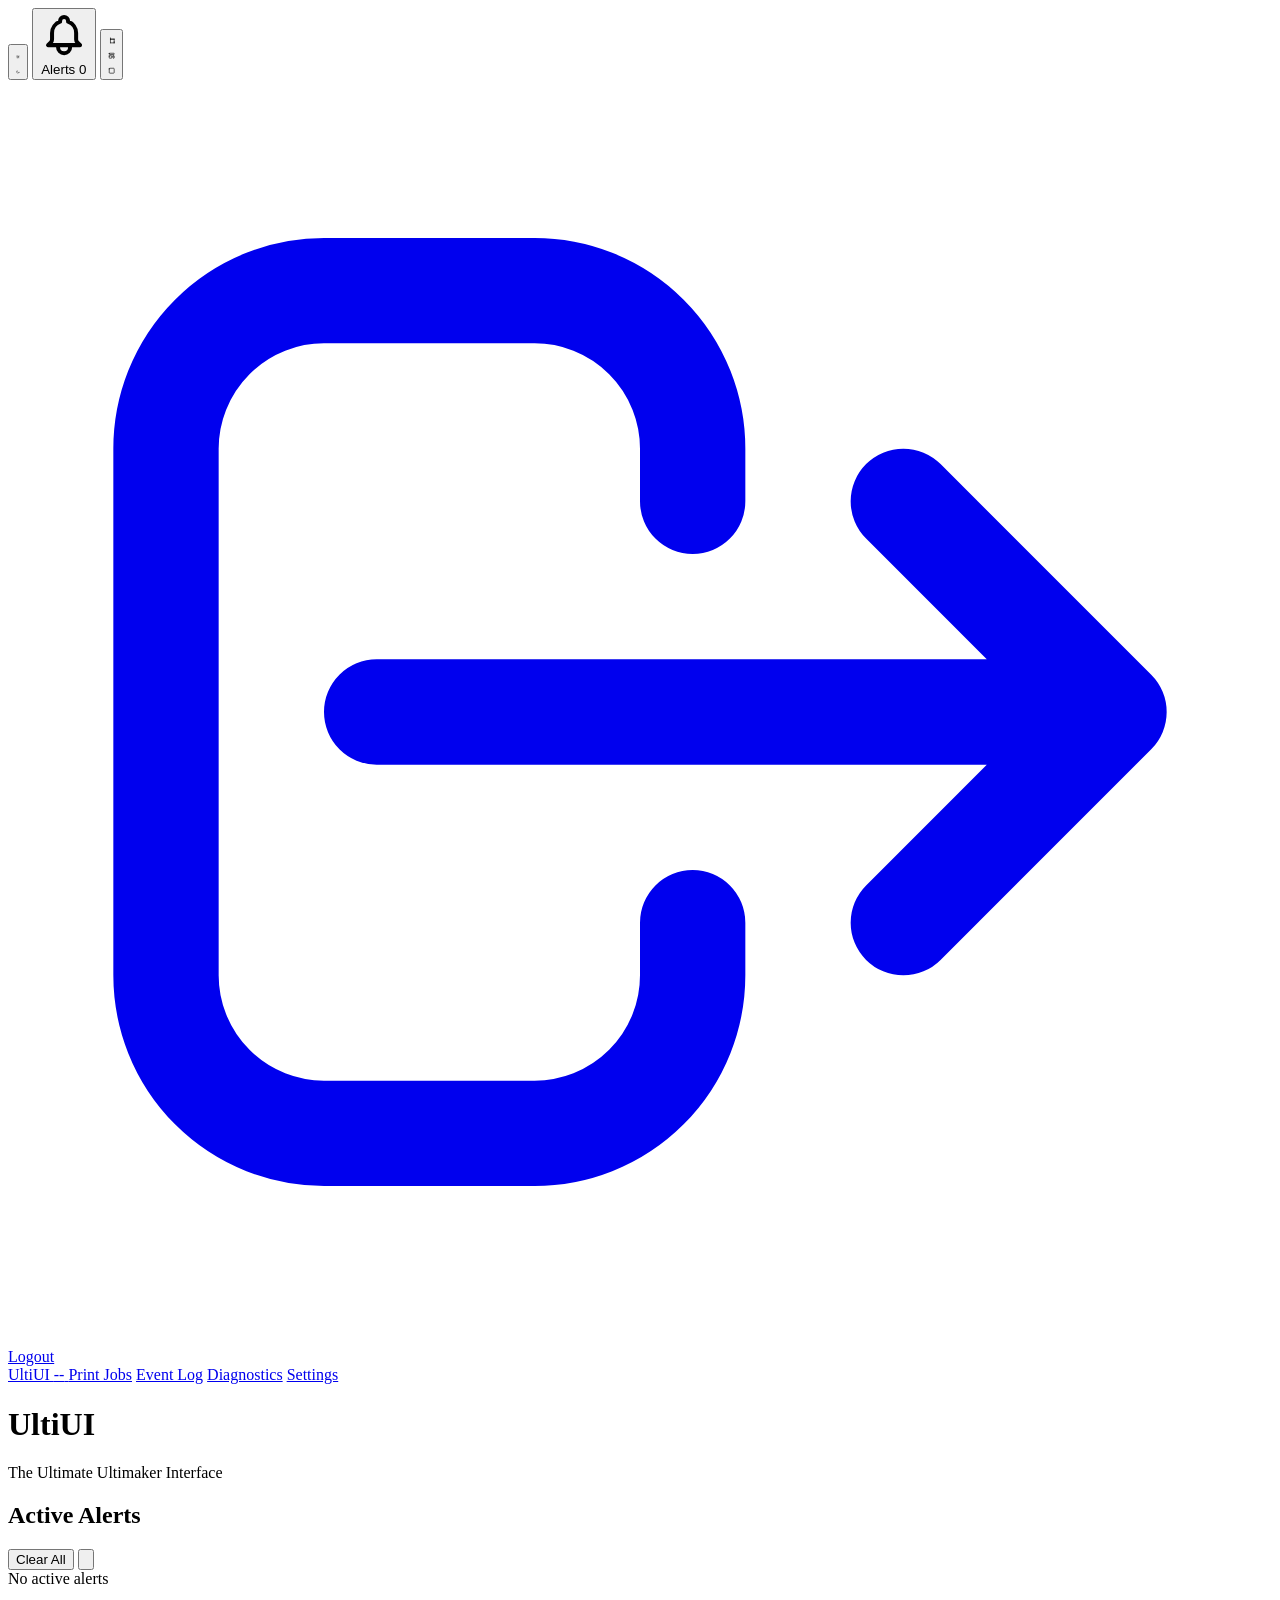
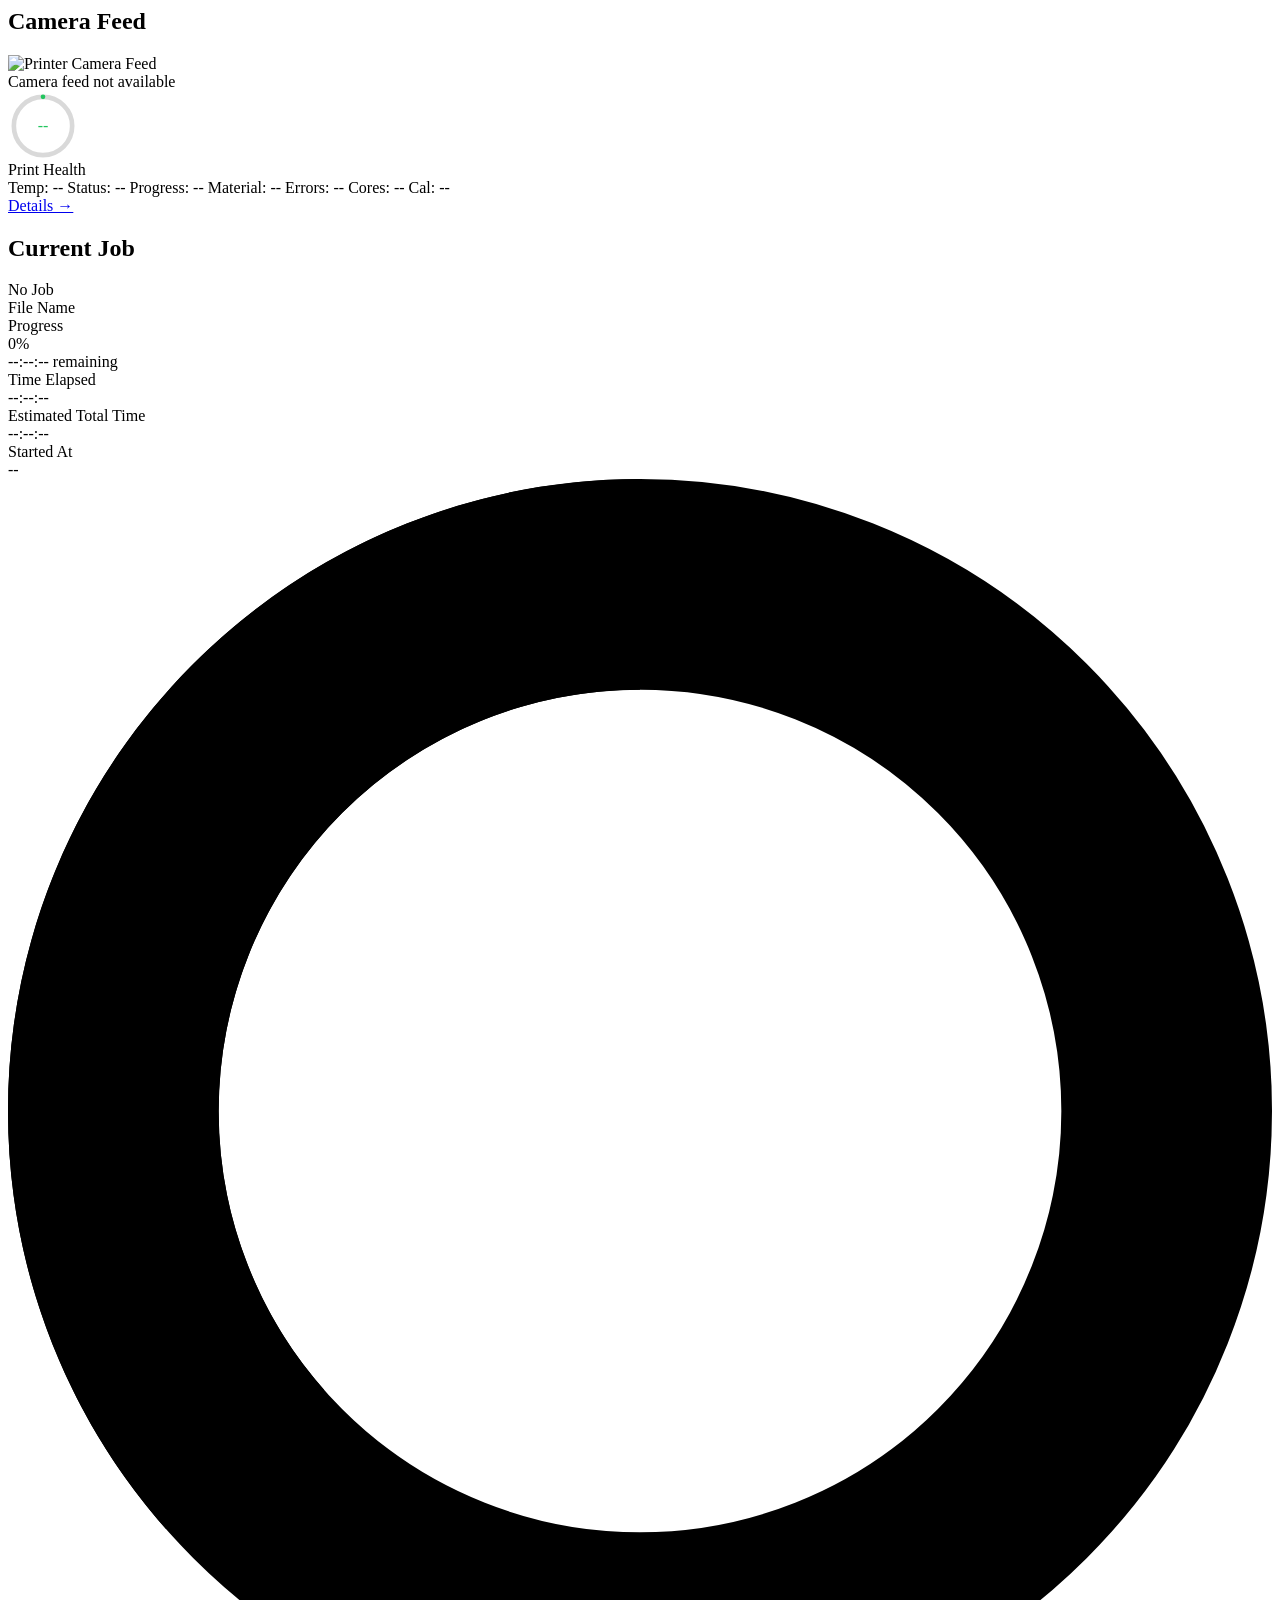
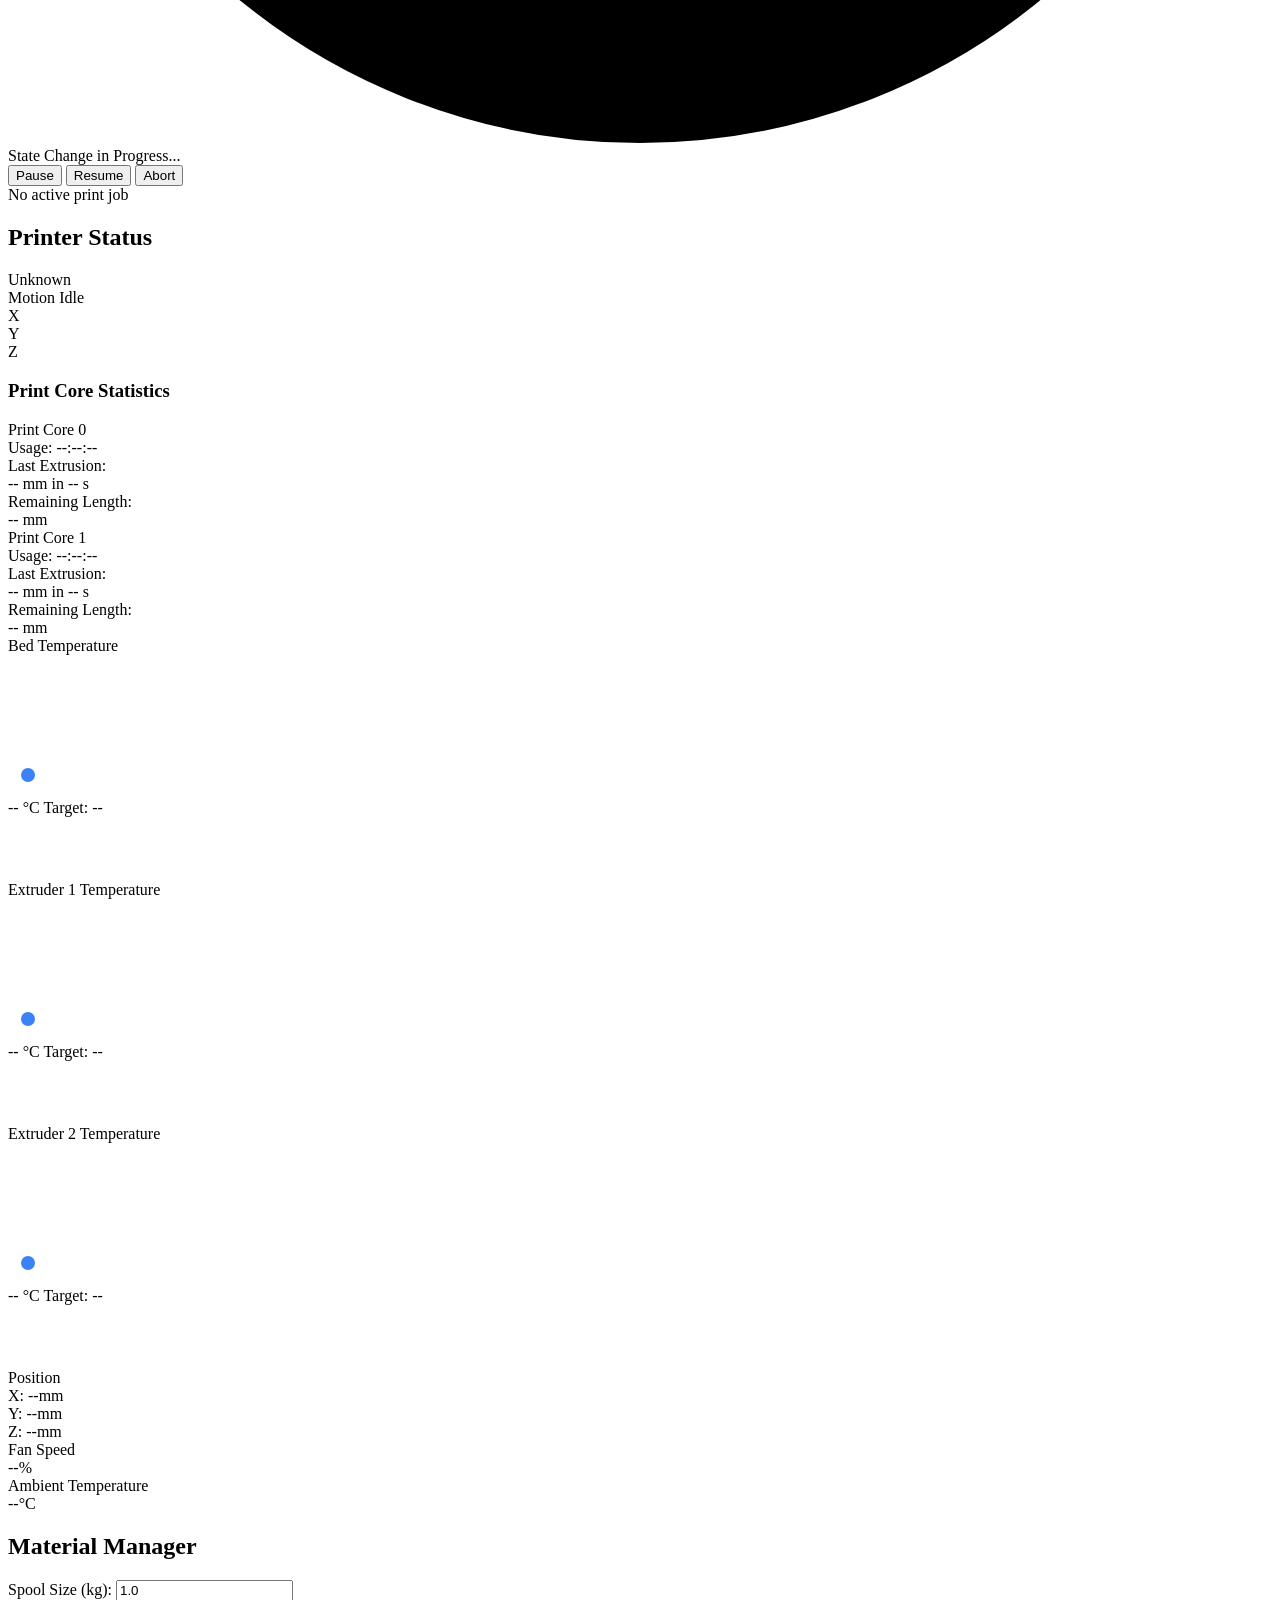
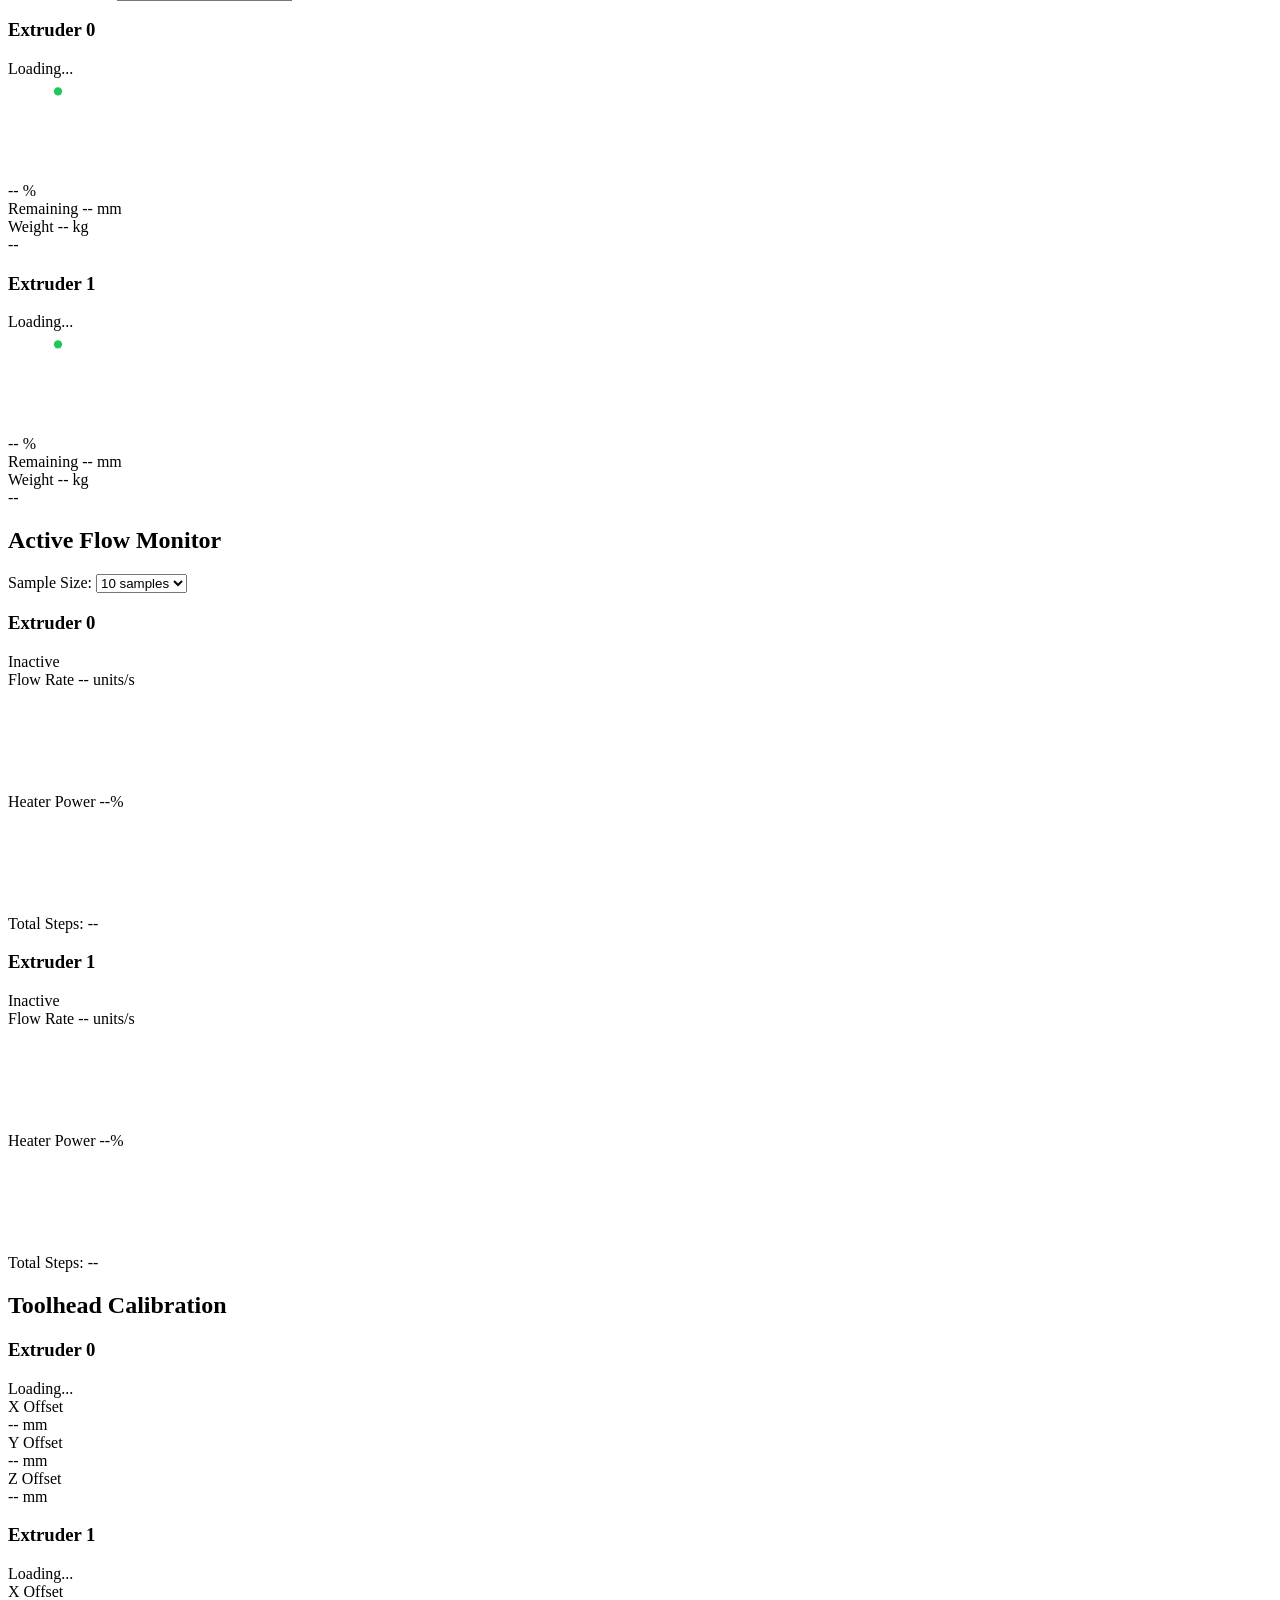
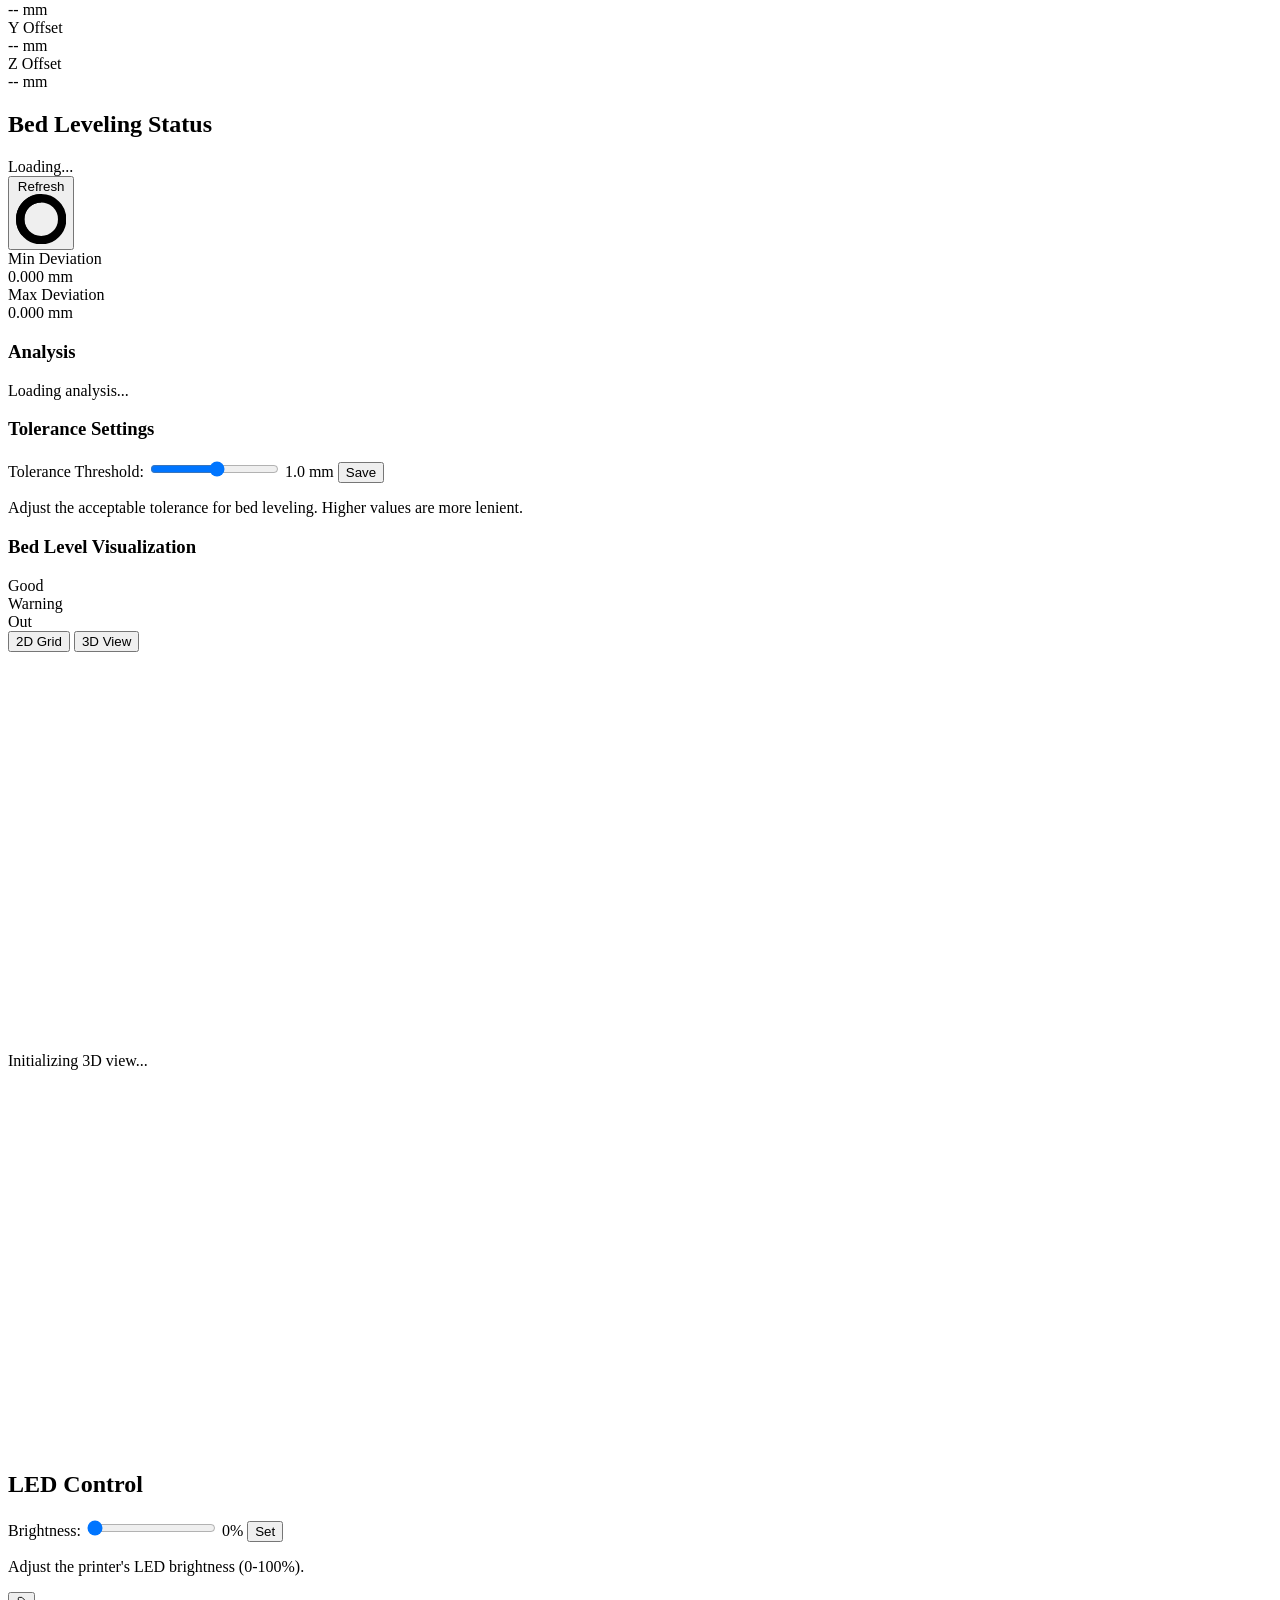
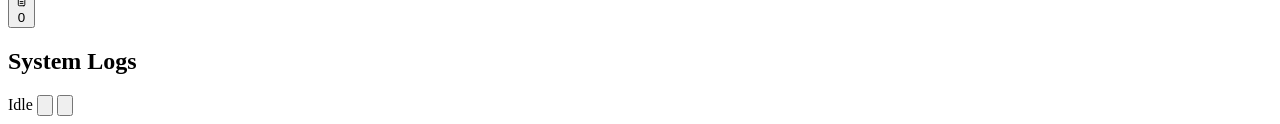
==== commit 80d44687: "Security fixes and architecture cleanup Security: - Generate a random session secret key on first ru" ====
--- a/src/templates/index.html
+++ b/src/templates/index.html
@@ -14,1240 +14,7 @@
         }
     }
     </script>
-    <style>
-        /* Dark mode styles */
-        .dark {
-            color-scheme: dark;
-        }
-        
-        .dark body {
-            background-color: #1a1a1a;
-            color: #f3f4f6;  /* Brighter base text */
-        }
-
-        .dark .bg-white {
-            background-color: #2d2d2d;
-        }
-
-        .dark .text-gray-800 {
-            color: #f3f4f6;  /* Brighter primary text */
-        }
-
-        .dark .text-gray-700 {
-            color: #e5e7eb;  /* Brighter secondary text */
-        }
-
-        .dark .text-gray-600 {
-            color: #d1d5db;  /* Brighter tertiary text */
-        }
-
-        .dark .text-gray-500 {
-            color: #9ca3af;  /* Adjusted muted text */
-        }
-
-        .dark .text-gray-400 {
-            color: #d1d5db;  /* Brighter muted text */
-        }
-
-        .dark .border-gray-300 {
-            border-color: #4b5563;
-        }
-
-        .dark .bg-gray-100 {
-            background-color: #374151;
-        }
-
-        .dark .stat-card {
-            background-color: #374151;
-            border-color: #4b5563;
-        }
-
-        /* Make stat values more readable */
-        .dark .stat-value {
-            color: #f3f4f6;  /* Bright text for important values */
-        }
-
-        /* Make stat titles more visible */
-        .dark .stat-title {
-            color: #d1d5db;  /* Brighter text for stat titles */
-        }
-
-        .dark .log-container {
-            background-color: #1f2937;
-        }
-
-        .dark .log-entry {
-            border-bottom-color: #4b5563;
-        }
-
-        /* Make log messages more readable */
-        .dark .log-message {
-            color: #f3f4f6;  /* Brighter text for log messages */
-        }
-
-        .dark .log-timestamp {
-            color: #9ca3af;  /* Keep timestamps slightly muted */
-        }
-
-        .dark .collapsible {
-            background-color: #374151;
-            color: #f3f4f6;  /* Brighter text for collapsible headers */
-        }
-
-        .dark .collapsible-content {
-            background-color: #1f2937;
-        }
-
-        .dark .bg-gray-50 {
-            background-color: #374151;
-        }
-
-        .dark .bg-gray-200 {
-            background-color: #4b5563;
-        }
-
-        .dark .border {
-            border-color: #4b5563;
-        }
-
-        /* Make form labels and inputs more readable */
-        .dark input, 
-        .dark select {
-            background-color: #1f2937;
-            color: #f3f4f6;
-            border-color: #4b5563;
-        }
-
-        .dark input::placeholder {
-            color: #9ca3af;
-        }
-
-        /* Make status badges more readable */
-        .dark .px-3.py-1.rounded-full {
-            color: #f3f4f6;  /* Brighter text for status badges */
-        }
-
-        /* Ensure alert text is readable */
-        .dark .alert-entry h4 {
-            color: inherit;  /* Keep alert titles their semantic color */
-            font-weight: 600;  /* Make them slightly bolder */
-        }
-
-        .dark .alert-entry p {
-            color: inherit;  /* Keep alert messages their semantic color */
-            opacity: 0.9;  /* Slight transparency for better contrast */
-        }
-
-        /* Motion indicators */
-        .motion-bar {
-            display: flex;
-            align-items: center;
-            gap: 1rem;
-            padding: 0.6rem 1rem;
-            margin-bottom: 1rem;
-            background: #f8fafc;
-            border-radius: 0.5rem;
-            border: 1px solid #e2e8f0;
-        }
-        .dark .motion-bar {
-            background: #374151;
-            border-color: #4b5563;
-        }
-        .motion-item {
-            display: flex;
-            align-items: center;
-            gap: 0.4rem;
-        }
-        .motion-label {
-            font-size: 0.7rem;
-            font-weight: 600;
-            text-transform: uppercase;
-            letter-spacing: 0.05em;
-            color: #6b7280;
-            min-width: 2.2rem;
-        }
-        .dark .motion-label {
-            color: #9ca3af;
-        }
-        .motion-dot {
-            width: 10px;
-            height: 10px;
-            border-radius: 9999px;
-            transition: all 0.3s;
-            flex-shrink: 0;
-        }
-        .motion-dot.idle { background: #9ca3af; }
-        .motion-dot.moving { background: #22c55e; box-shadow: 0 0 8px rgba(34,197,94,0.6); animation: pulse-dot 0.8s ease-in-out infinite; }
-        .motion-dot.printing { background: #3b82f6; box-shadow: 0 0 8px rgba(59,130,246,0.6); }
-        @keyframes pulse-dot {
-            0%, 100% { transform: scale(1); opacity: 1; }
-            50% { transform: scale(1.3); opacity: 0.7; }
-        }
-        .motion-text {
-            font-size: 0.75rem;
-            font-weight: 500;
-            color: #4b5563;
-        }
-        .dark .motion-text {
-            color: #d1d5db;
-        }
-        .motion-track {
-            width: 50px;
-            height: 6px;
-            background: #e5e7eb;
-            border-radius: 9999px;
-            overflow: hidden;
-        }
-        .dark .motion-track {
-            background: #4b5563;
-        }
-        .motion-fill {
-            height: 100%;
-            border-radius: 9999px;
-            background: linear-gradient(90deg, #3b82f6, #8b5cf6);
-            transition: width 0.3s ease;
-        }
-
-        .single-layout .motion-bar {
-            padding: 0.4rem 0.75rem;
-            margin-bottom: 0.5rem;
-        }
-        .single-layout .motion-track {
-            width: 35px;
-        }
-        .single-layout .motion-label {
-            font-size: 0.65rem;
-            min-width: 1.8rem;
-        }
-
-        /* Top-right button bar */
-        .top-buttons {
-            position: fixed;
-            top: 1rem;
-            right: 1rem;
-            z-index: 1001;
-            display: flex;
-            gap: 0.5rem;
-            align-items: center;
-        }
-        .top-btn {
-            padding: 0.5rem;
-            border-radius: 0.5rem;
-            background-color: #f3f4f6;
-            border: 1px solid #e5e7eb;
-            cursor: pointer;
-            transition: all 0.2s;
-            display: flex;
-            align-items: center;
-            gap: 0.25rem;
-            color: #374151;
-            text-decoration: none;
-            font-size: 0.875rem;
-        }
-        .dark .top-btn {
-            background-color: #374151;
-            border-color: #4b5563;
-            color: #f3f4f6;
-        }
-        .top-btn:hover {
-            background-color: #e5e7eb;
-        }
-        .dark .top-btn:hover {
-            background-color: #4b5563;
-        }
-        .top-btn svg {
-            width: 1.25rem;
-            height: 1.25rem;
-        }
-        .top-btn[aria-label="Logout"] {
-            color: #dc2626;
-        }
-        .dark .top-btn[aria-label="Logout"] {
-            color: #f87171;
-        }
-
-        /* Horizontal layout styles */
-        .horizontal-layout main {
-            display: grid;
-            grid-template-columns: repeat(2, 1fr);
-            gap: 1rem;
-            max-width: none;
-            padding: 0 2rem;
-        }
-
-        .horizontal-layout main > div {
-            margin-bottom: 1rem;
-        }
-
-        .horizontal-layout main > div:first-child {
-            grid-column: 1 / -1;
-        }
-
-        .horizontal-layout .camera-container {
-            aspect-ratio: 16/9;
-        }
-
-        @media (max-width: 1024px) {
-            .horizontal-layout main {
-                grid-template-columns: 1fr;
-            }
-        }
-
-        /* Existing styles */
-        .success-message {
-            display: none;
-            position: fixed;
-            top: 20px;
-            right: 20px;
-            padding: 1rem;
-            background-color: #10B981;
-            color: white;
-            border-radius: 0.5rem;
-            box-shadow: 0 2px 4px rgba(0, 0, 0, 0.1);
-        }
-        .error-message {
-            display: none;
-            position: fixed;
-            top: 20px;
-            right: 20px;
-            padding: 1rem;
-            background-color: #EF4444;
-            color: white;
-            border-radius: 0.5rem;
-            box-shadow: 0 2px 4px rgba(0, 0, 0, 0.1);
-        }
-        .camera-container {
-            position: relative;
-            width: 100%;
-            background-color: #1a1a1a;
-            border-radius: 0.5rem;
-            overflow: hidden;
-            display: flex;
-            justify-content: center;
-            align-items: center;
-        }
-        .camera-feed {
-            width: 100%;
-            height: auto;
-            display: block;
-            pointer-events: none;
-            background-color: #1a1a1a;
-        }
-        .camera-overlay {
-            position: absolute;
-            top: 0;
-            left: 0;
-            width: 100%;
-            height: 100%;
-            display: flex;
-            align-items: center;
-            justify-content: center;
-            background-color: rgba(0, 0, 0, 0.5);
-            color: white;
-            font-size: 1.25rem;
-        }
-        .stat-card {
-            background-color: #f8fafc;
-            border: 1px solid #e2e8f0;
-            border-radius: 0.5rem;
-            padding: 1rem;
-        }
-        .stat-title {
-            font-size: 0.875rem;
-            color: #64748b;
-            margin-bottom: 0.5rem;
-        }
-        .stat-value {
-            font-size: 1.25rem;
-            font-weight: 600;
-            color: #1e293b;
-        }
-
-        /* SVG Gauge styles */
-        .gauge-container {
-            position: relative;
-            margin: 0 auto;
-            text-align: center;
-            max-width: 200px;
-        }
-        .gauge-svg {
-            width: 100%;
-            height: auto;
-            display: block;
-            overflow: visible;
-        }
-        .gauge-track {
-            stroke: #e5e7eb;
-        }
-        .dark .gauge-track {
-            stroke: #4b5563;
-        }
-        .gauge-arc {
-            transition: stroke-dasharray 0.4s ease;
-        }
-        .gauge-center {
-            position: absolute;
-            bottom: 0;
-            left: 50%;
-            transform: translateX(-50%);
-            text-align: center;
-            pointer-events: none;
-        }
-        .gauge-value {
-            font-size: 1.4rem;
-            font-weight: 700;
-            color: #1e293b;
-            line-height: 1;
-        }
-        .dark .gauge-value {
-            color: #f3f4f6;
-        }
-        .gauge-unit {
-            font-size: 0.7rem;
-            color: #6b7280;
-            display: block;
-        }
-        .gauge-target {
-            font-size: 0.6rem;
-            color: #9ca3af;
-            display: block;
-            margin-top: 1px;
-        }
-        .gauge-container-sm {
-            position: relative;
-            width: 100px;
-            flex-shrink: 0;
-        }
-        .gauge-svg-sm {
-            width: 100%;
-            height: auto;
-            display: block;
-        }
-        .gauge-center-sm {
-            position: absolute;
-            top: 50%;
-            left: 50%;
-            transform: translate(-50%, -50%);
-            text-align: center;
-            pointer-events: none;
-        }
-        .gauge-value-sm {
-            font-size: 1rem;
-            font-weight: 700;
-            color: #1e293b;
-            line-height: 1;
-        }
-        .dark .gauge-value-sm {
-            color: #f3f4f6;
-        }
-        .gauge-unit-sm {
-            font-size: 0.6rem;
-            color: #6b7280;
-            display: block;
-        }
-
-        .single-layout .gauge-container {
-            max-width: 160px;
-        }
-        .single-layout .gauge-value {
-            font-size: 1.1rem;
-        }
-        .single-layout .gauge-container-sm {
-            width: 80px;
-        }
-        .single-layout .gauge-value-sm {
-            font-size: 0.8rem;
-        }
-        .log-container {
-            overflow-y: auto;
-            background-color: #1a1a1a;
-            border-radius: 0.5rem;
-            font-family: monospace;
-            font-size: 0.875rem;
-            line-height: 1.5;
-            height: 100%;
-            min-height: 400px;
-        }
-        .log-entry {
-            padding: 0.75rem 1rem;
-            border-bottom: 1px solid #2d2d2d;
-            font-family: monospace;
-            display: flex;
-            gap: 1rem;
-            align-items: start;
-        }
-        .log-entry:last-child {
-            border-bottom: none;
-        }
-        .log-timestamp {
-            color: #6B7280;
-            white-space: nowrap;
-        }
-        .log-message {
-            flex: 1;
-            white-space: pre-wrap;
-            word-break: break-word;
-        }
-        .log-count {
-            padding: 0.1rem 0.3rem;
-            border-radius: 0.25rem;
-            font-size: 0.85em;
-            background-color: #374151;
-            color: #9CA3AF;
-            white-space: nowrap;
-        }
-        .log-entry.type-info .log-message {
-            color: #93C5FD;  /* Light blue for info */
-        }
-        .log-entry.type-warning .log-message {
-            color: #FCD34D;  /* Yellow for warnings */
-        }
-        .log-entry.type-error .log-message {
-            color: #F87171;  /* Red for errors */
-        }
-        .collapsible {
-            cursor: pointer;
-            padding: 1rem;
-            width: 100%;
-            border: none;
-            text-align: left;
-            outline: none;
-            font-size: 1rem;
-            font-weight: 500;
-            background-color: #f8fafc;
-            border-radius: 0.5rem;
-            display: flex;
-            justify-content: space-between;
-            align-items: center;
-        }
-        .collapsible:after {
-            content: '\002B';
-            font-weight: bold;
-            float: right;
-            margin-left: 5px;
-        }
-        .active:after {
-            content: "\2212";
-        }
-        .collapsible-content {
-            overflow: hidden;
-            transition: max-height 0.2s ease-out;
-            background-color: #1a1a1a;
-            border-radius: 0 0 0.5rem 0.5rem;
-            max-height: 0;
-        }
-        .alert-entry {
-            margin-bottom: 1rem;
-            padding: 1rem;
-            border-radius: 0.5rem;
-            word-wrap: break-word;
-            overflow-wrap: break-word;
-            width: 100%;
-            max-width: 100%;
-            display: flex;
-            flex-direction: column;
-        }
-        .alert-error {
-            background-color: #FEE2E2;
-            border: 1px solid #FCA5A5;
-            color: #991B1B;
-        }
-        .alert-warning {
-            background-color: #FEF3C7;
-            border: 1px solid #FCD34D;
-            color: #92400E;
-        }
-        .alert-info {
-            background-color: #EFF6FF;
-            border: 1px solid #BFDBFE;
-            color: #1E40AF;
-        }
-        .alert-timestamp {
-            font-size: 0.875rem;
-            opacity: 0.8;
-        }
-        .alert-message {
-            flex-grow: 1;
-        }
-        .alert-dismiss {
-            background: none;
-            border: none;
-            cursor: pointer;
-            font-size: 1.25rem;
-            line-height: 1;
-            opacity: 0.6;
-            padding: 0.25rem;
-        }
-        .alert-dismiss:hover {
-            opacity: 1;
-        }
-        .log-count {
-            font-size: 0.85em;
-            padding: 0.1rem 0.3rem;
-            border-radius: 0.25rem;
-            background-color: #374151;
-            color: #9CA3AF;
-            margin: 0 0.5rem;
-        }
-        .log-details {
-            margin-top: 0.25rem;
-            font-size: 0.875rem;
-            color: #9CA3AF;
-        }
-        .log-entry {
-            padding: 0.75rem 1rem;
-            border-bottom: 1px solid #2d2d2d;
-        }
-        #bed-visualization {
-            display: grid;
-            grid-template-columns: repeat(5, 1fr);
-            gap: 0.5rem;
-            aspect-ratio: 1;
-            padding: 1rem;
-            background: #f3f4f6;
-            border-radius: 0.5rem;
-        }
-        #bed-visualization > div {
-            min-height: 4rem;
-            box-shadow: 0 1px 3px rgba(0, 0, 0, 0.1);
-        }
-
-        /* Improve bed leveling status visibility in dark mode */
-        .dark .bg-red-100 {
-            background-color: #7f1d1d;  /* Darker red background */
-            color: #fecaca;  /* Brighter red text */
-        }
-
-        .dark .bg-green-100 {
-            background-color: #064e3b;  /* Darker green background */
-            color: #6ee7b7;  /* Brighter green text */
-        }
-
-        .dark .bg-yellow-100 {
-            background-color: #78350f;  /* Darker yellow/amber background */
-            color: #fcd34d;  /* Brighter yellow text */
-        }
-
-        .dark .text-red-800 {
-            color: #fecaca;  /* Brighter red text */
-        }
-
-        .dark .text-green-800 {
-            color: #6ee7b7;  /* Brighter green text */
-        }
-
-        /* Status colors for dark mode */
-        .dark .text-yellow-800 {
-            color: #fcd34d;  /* Brighter yellow text */
-        }
-
-        /* Improve alert colors in dark mode */
-        .dark .alert-error {
-            background-color: #7f1d1d;  /* Darker red background */
-            border-color: #991b1b;
-            color: #fecaca;  /* Brighter red text */
-        }
-
-        .dark .alert-warning {
-            background-color: #78350f;  /* Darker yellow/amber background */
-            border-color: #92400e;
-            color: #fcd34d;  /* Brighter yellow text */
-        }
-
-        .dark .alert-info {
-            background-color: #1e3a8a;  /* Darker blue background */
-            border-color: #1e40af;
-            color: #bfdbfe;  /* Brighter blue text */
-        }
-
-        /* Status badge improvements */
-        .dark .px-3.py-1.text-sm.rounded-full {
-            font-weight: 500;  /* Make the text slightly bolder */
-        }
-
-        .dark .px-3.py-1.text-sm.rounded-full.bg-red-100 {
-            background-color: #7f1d1d;
-            color: #fecaca;
-            border: 1px solid #991b1b;
-        }
-
-        .dark .px-3.py-1.text-sm.rounded-full.bg-green-100 {
-            background-color: #064e3b;
-            color: #6ee7b7;
-            border: 1px solid #065f46;
-        }
-
-        .dark .px-3.py-1.text-sm.rounded-full.bg-yellow-100 {
-            background-color: #78350f;
-            color: #fcd34d;
-            border: 1px solid #92400e;
-        }
-
-/* Bed visualization improvements */
-.dark #bed-visualization .bg-red-500 {
-    background-color: #ef4444;
-}
-
-.dark #bed-visualization .bg-yellow-500 {
-    background-color: #eab308;
-}
-
-.dark #bed-visualization .bg-green-500 {
-    background-color: #10b981;
-}
-
-.dark #bed-visualization .text-white {
-    font-weight: 500;
-    text-shadow: 0 1px 2px rgba(0, 0, 0, 0.5);
-}
-
-#bed-visualization-3d {
-    position: relative;
-    width: 100%;
-    min-height: 400px;
-    border-radius: 0.5rem;
-    overflow: hidden;
-}
-
-.dark #bed-visualization-3d {
-    background: #1e1e1e;
-}
-
-#bed-visualization-3d canvas {
-    display: block;
-    width: 100% !important;
-    height: 100% !important;
-}
-
-.view-toggle-btn {
-    padding: 0.375rem 0.75rem;
-    font-size: 0.8rem;
-    font-weight: 500;
-    border-radius: 0.375rem;
-    cursor: pointer;
-    transition: all 0.15s ease;
-    border: 1px solid transparent;
-}
-
-.view-toggle-btn.active {
-    background-color: #3b82f6;
-    color: white;
-    border-color: #3b82f6;
-}
-
-.view-toggle-btn:not(.active) {
-    background-color: #f3f4f6;
-    color: #4b5563;
-    border-color: #d1d5db;
-}
-
-.view-toggle-btn:not(.active):hover {
-    background-color: #e5e7eb;
-}
-
-.dark .view-toggle-btn:not(.active) {
-    background-color: #374151;
-    color: #d1d5db;
-    border-color: #4b5563;
-}
-
-.dark .view-toggle-btn:not(.active):hover {
-    background-color: #4b5563;
-}
-
-        /* Assessment text colors */
-        .dark .text-red-600 {
-            color: #fca5a5;  /* Brighter red text */
-        }
-
-        .dark .text-green-600 {
-            color: #34d399;  /* Brighter green text */
-        }
-
-        .dark .text-yellow-600 {
-            color: #fcd34d;  /* Brighter yellow text */
-        }
-
-        .alert-error {
-            background-color: #FEE2E2;
-            border: 1px solid #FCA5A5;
-            color: #991B1B;
-        }
-        .alert-warning {
-            background-color: #FEF3C7;
-            border: 1px solid #FCD34D;
-            color: #92400E;
-        }
-        .alert-info {
-            background-color: #EFF6FF;
-            border: 1px solid #BFDBFE;
-            color: #1E40AF;
-        }
-        .dark .alert-info {
-            background-color: #1e3a8a;
-            border-color: #1e40af;
-            color: #bfdbfe;
-        }
-
-        /* Layout styles */
-        .horizontal-layout main {
-            display: grid;
-            grid-template-columns: repeat(2, 1fr);
-            gap: 1rem;
-        }
-
-        .compact-layout main {
-            display: grid;
-            grid-template-columns: repeat(3, 1fr);
-            gap: 1rem;
-        }
-
-        .compact-layout .bg-white {
-            margin-bottom: 0;
-        }
-
-        .compact-layout .camera-container {
-            height: 200px;
-        }
-
-        .compact-layout h2 {
-            font-size: 1.25rem;
-            margin-bottom: 0.5rem;
-        }
-
-        .compact-layout .p-6 {
-            padding: 1rem;
-        }
-
-        @media (max-width: 1024px) {
-            .compact-layout main {
-                grid-template-columns: 1fr;
-            }
-        }
-
-        /* Logs floating button */
-        .logs-toggle {
-            position: fixed;
-            bottom: 1.5rem;
-            right: 1.5rem;
-            z-index: 1001;
-            width: 3.5rem;
-            height: 3.5rem;
-            border-radius: 9999px;
-            background-color: #2563eb;
-            color: white;
-            border: none;
-            cursor: pointer;
-            display: flex;
-            align-items: center;
-            justify-content: center;
-            box-shadow: 0 4px 12px rgba(37, 99, 235, 0.4);
-            transition: all 0.2s;
-        }
-        .logs-toggle:hover {
-            background-color: #1d4ed8;
-            transform: scale(1.05);
-        }
-        .logs-toggle svg {
-            width: 1.5rem;
-            height: 1.5rem;
-        }
-        .logs-badge {
-            position: absolute;
-            top: -0.25rem;
-            right: -0.25rem;
-            background-color: #ef4444;
-            color: white;
-            font-size: 0.7rem;
-            font-weight: 600;
-            min-width: 1.25rem;
-            height: 1.25rem;
-            border-radius: 9999px;
-            display: flex;
-            align-items: center;
-            justify-content: center;
-        }
-        .dark .logs-toggle {
-            box-shadow: 0 4px 12px rgba(37, 99, 235, 0.6);
-        }
-
-        /* Logs popup */
-        .logs-popup {
-            position: fixed;
-            bottom: 5.5rem;
-            right: 1.5rem;
-            z-index: 1001;
-            width: 42rem;
-            max-width: calc(100vw - 3rem);
-            height: 28rem;
-            max-height: calc(100vh - 8rem);
-            background-color: white;
-            border-radius: 0.75rem;
-            box-shadow: 0 10px 40px rgba(0, 0, 0, 0.2);
-            display: none;
-            flex-direction: column;
-            overflow: hidden;
-        }
-        .logs-popup.open {
-            display: flex;
-        }
-        .dark .logs-popup {
-            background-color: #2d2d2d;
-        }
-        .logs-popup-header {
-            display: flex;
-            align-items: center;
-            justify-content: space-between;
-            padding: 0.75rem 1rem;
-            border-bottom: 1px solid #e5e7eb;
-            flex-shrink: 0;
-        }
-        .dark .logs-popup-header {
-            border-bottom-color: #4b5563;
-        }
-        .logs-popup-header h2 {
-            font-size: 1rem;
-            font-weight: 600;
-            color: #1f2937;
-        }
-        .dark .logs-popup-header h2 {
-            color: #f3f4f6;
-        }
-        .logs-popup-actions {
-            display: flex;
-            align-items: center;
-            gap: 0.5rem;
-        }
-        .logs-popup-actions button {
-            background: none;
-            border: none;
-            cursor: pointer;
-            padding: 0.25rem;
-            border-radius: 0.25rem;
-            display: flex;
-            align-items: center;
-            justify-content: center;
-        }
-        .logs-popup-actions button:hover {
-            background-color: #f3f4f6;
-        }
-        .dark .logs-popup-actions button:hover {
-            background-color: #374151;
-        }
-        .log-container-popup {
-            flex: 1;
-            overflow-y: auto;
-            background-color: #1a1a1a;
-            font-family: monospace;
-            font-size: 0.8rem;
-            line-height: 1.5;
-        }
-        .dark .log-container-popup {
-            background-color: #111827;
-        }
-        .log-entries {
-            min-height: 100%;
-        }
-        .log-entries .log-entry {
-            padding: 0.4rem 0.75rem;
-            border-bottom: 1px solid #2d2d2d;
-            font-family: monospace;
-            display: flex;
-            gap: 0.75rem;
-            align-items: start;
-        }
-
-        /* Layout styles */
-        @media (min-width: 1024px) {
-            .desktop-layout main {
-                display: grid;
-                grid-template-columns: repeat(2, minmax(0, 1fr));
-                grid-template-rows: auto;
-                gap: 2rem;
-                max-width: 1400px;
-                margin: 0 auto;
-            }
-
-            .desktop-layout .camera-feed-section {
-                grid-column: 1;
-                grid-row: 1 / span 2;
-            }
-
-            .desktop-layout .alerts-section {
-                grid-column: 2;
-                grid-row: 1;
-            }
-
-            .desktop-layout .current-job-section {
-                grid-column: 2;
-                grid-row: 2;
-            }
-
-            .desktop-layout .status-section {
-                grid-column: 1 / span 2;
-                grid-row: 3;
-                display: grid;
-                grid-template-columns: repeat(3, 1fr);
-                gap: 2rem;
-            }
-        }
-
-@media (max-width: 1023px) {
-    main {
-        max-width: 768px;
-        margin: 0 auto;
-    }
-}
-
-/* Single page layout - everything visible without scrolling */
-.single-layout, .single-layout body {
-    height: 100vh;
-    overflow: hidden;
-}
-.single-layout body {
-    display: flex;
-    flex-direction: column;
-}
-.single-layout .container {
-    max-width: none;
-    padding: 0;
-    display: flex;
-    flex-direction: column;
-    height: 100vh;
-    overflow: hidden;
-}
-.single-layout nav {
-    margin-bottom: 0;
-    border-radius: 0;
-    padding: 0.5rem 1rem;
-    flex-shrink: 0;
-}
-.single-layout nav .space-x-6 > a {
-    font-size: 0.875rem;
-}
-.single-layout header {
-    display: none;
-}
-.single-layout main {
-    max-width: none;
-    flex: 1;
-    display: grid;
-    grid-template-columns: 1fr 1fr 1fr 1fr;
-    grid-template-rows: 1fr 1fr 1fr;
-    gap: 0;
-    overflow: hidden;
-    margin: 0;
-    padding: 0;
-}
-.single-layout main > .bg-white {
-    margin-bottom: 0;
-    border-radius: 0;
-    box-shadow: none;
-    border: 1px solid #e5e7eb;
-    overflow-y: auto;
-    padding: 0.75rem;
-}
-.single-layout main > .bg-white:not(.section-camera) {
-    overflow-y: auto;
-}
-.single-layout .section-camera {
-    overflow: hidden;
-    display: flex;
-    flex-direction: column;
-}
-.single-layout main > .bg-white h2 {
-    font-size: 0.9rem;
-    margin-bottom: 0.5rem;
-}
-.single-layout .section-camera {
-    grid-column: 1 / 3;
-    grid-row: 1 / 3;
-    overflow: hidden;
-}
-.single-layout .section-camera .camera-container {
-    flex: 1;
-    aspect-ratio: auto;
-    height: auto;
-    min-height: 0;
-}
-.single-layout .section-camera .camera-feed {
-    width: 100%;
-    height: 100%;
-    object-fit: contain;
-}
-.single-layout .section-job {
-    grid-column: 3;
-    grid-row: 1;
-}
-.single-layout .section-status {
-    grid-column: 4;
-    grid-row: 1 / 3;
-}
-.single-layout .section-material {
-    grid-column: 3;
-    grid-row: 2;
-}
-.single-layout .section-flow {
-    grid-column: 1;
-    grid-row: 3;
-}
-.single-layout .section-calibration {
-    grid-column: 2;
-    grid-row: 3;
-}
-.single-layout .section-bedlevel {
-    grid-column: 3 / 5;
-    grid-row: 3;
-}
-.single-layout .section-bedlevel #bed-visualization {
-    aspect-ratio: auto;
-    min-height: 120px;
-}
-.single-layout .section-bedlevel canvas {
-    height: 80px !important;
-}
-.single-layout .section-led {
-    grid-column: 1 / 5;
-    grid-row: 4;
-}
-.single-layout .stat-card {
-    padding: 0.5rem;
-}
-.single-layout .stat-value {
-    font-size: 0.9rem;
-}
-.single-layout .stat-title {
-    font-size: 0.75rem;
-    margin-bottom: 0.25rem;
-}
-.single-layout .grid {
-    gap: 0.5rem;
-}
-.single-layout .mb-6, .single-layout .mb-8 {
-    margin-bottom: 0.5rem;
-}
-.single-layout .section-camera canvas,
-.single-layout .section-flow canvas,
-.single-layout .section-status canvas {
-    height: 50px !important;
-}
-
-.single-layout .log-container-popup {
-    height: 100%;
-}
-.dark .single-layout main > .bg-white {
-    border-color: #4b5563;
-}
-
-        @keyframes pulse-dot {
-            0%, 100% { transform: scale(1); opacity: 1; }
-            50% { transform: scale(1.4); opacity: 0.6; }
-        }
-
-        /* Add styles for the alerts side menu */
-        .alerts-side-menu {
-            position: fixed;
-            right: -400px;
-            top: 0;
-            width: 400px;
-            height: 100vh;
-            background-color: #ffffff;
-            box-shadow: -2px 0 5px rgba(0, 0, 0, 0.1);
-            transition: right 0.3s ease-in-out;
-            z-index: 1000;
-            overflow-y: auto;
-            padding: 1.5rem;
-            display: flex;
-            flex-direction: column;
-        }
-
-        .alerts-side-menu.open {
-            right: 0;
-            z-index: 1002;
-        }
-
-        /* Alert entry styles */
-        .alert-entry {
-            margin-bottom: 1rem;
-            padding: 1rem;
-            border-radius: 0.5rem;
-            word-wrap: break-word;
-            overflow-wrap: break-word;
-            width: 100%;
-            max-width: 100%;
-            display: flex;
-            flex-direction: column;
-        }
-
-        .alert-entry h4 {
-            margin-bottom: 0.5rem;
-            font-size: 1rem;
-            line-height: 1.5;
-            word-wrap: break-word;
-            overflow-wrap: break-word;
-        }
-
-        .alert-entry p {
-            font-size: 0.875rem;
-            line-height: 1.5;
-            margin-bottom: 0.5rem;
-            white-space: pre-wrap;
-            word-wrap: break-word;
-            overflow-wrap: break-word;
-            max-width: 100%;
-        }
-
-        .alert-entry .alert-timestamp {
-            font-size: 0.75rem;
-            opacity: 0.7;
-            display: block;
-            margin-top: 0.25rem;
-        }
-
-        .alert-entry button {
-            padding: 0.25rem;
-            line-height: 1;
-            opacity: 0.6;
-            transition: opacity 0.2s;
-            align-self: flex-end;
-        }
-
-        .alert-entry button:hover {
-            opacity: 1;
-        }
-
-        #alerts-container {
-            flex: 1;
-            overflow-y: auto;
-            margin-top: 1rem;
-        }
-
-        #no-alerts-message {
-            text-align: center;
-            padding: 2rem 0;
-            color: #6b7280;
-        }
-
-
-
-        .dark .alerts-side-menu {
-            background-color: #1f2937;
-            border-left: 1px solid #374151;
-        }
-
-        .alerts-badge {
-            background-color: #ef4444;
-            color: white;
-            border-radius: 9999px;
-            padding: 0.25rem 0.5rem;
-            font-size: 0.75rem;
-            font-weight: 500;
-        }
-
-        .dark .alerts-badge {
-            background-color: #dc2626;
-        }
-    </style>
+    <link rel="stylesheet" href="/static/css/main.css">
 </head>
 <body class="bg-gray-100 min-h-screen transition-colors duration-200">
     <div class="top-buttons">
@@ -1957,2456 +724,6 @@
 
 
 
-    <script>
-        let statsInterval;
-        let jobInterval;
-        let printCoresInterval;
-        let logInterval;
-        let seenMessages = new Set();
-        let flowInterval;
-        let healthInterval;
-        let printerIndicatorInterval;
-        const MAX_FLOW_RATE = 5000;  // Maximum expected flow rate
-        const MAX_HEATER_POWER = 255;  // Maximum heater power value
-        const MAX_TEMP_HISTORY = 60; // Number of temperature points to show
-        const tempHistory = {
-            bed: { current: [], target: [], labels: [] },
-            ext1: { current: [], target: [], labels: [] },
-            ext2: { current: [], target: [], labels: [] }
-        };
-        const flowHistory = {
-            ext0: { flow: [], power: [], labels: [] },
-            ext1: { flow: [], power: [], labels: [] }
-        };
-
-        // SVG Gauge utilities
-        function setTempGauge(svgId, arcId, value, maxValue) {
-            const arc = document.getElementById(arcId);
-            const pct = Math.min(value / maxValue, 1);
-            const circumference = 2 * Math.PI * 80;
-            const arcLength = circumference * 0.75;
-            const offset = arcLength * (1 - pct);
-            arc.style.strokeDasharray = `${arcLength - offset} ${circumference}`;
-            let color;
-            if (pct < 0.5) color = '#22c55e';
-            else if (pct < 0.8) color = pct < 0.65 ? '#3b82f6' : '#f59e0b';
-            else color = '#ef4444';
-            arc.style.stroke = color;
-        }
-
-        function setMatGauge(arcId, fraction) {
-            const arc = document.getElementById(arcId);
-            const clamped = Math.min(Math.max(fraction, 0), 1);
-            const circumference = 2 * Math.PI * 44;
-            const offset = circumference * (1 - clamped);
-            arc.style.strokeDasharray = `${circumference - offset} ${circumference}`;
-            let color;
-            if (clamped > 0.5) color = '#22c55e';
-            else if (clamped > 0.2) color = '#f59e0b';
-            else color = '#ef4444';
-            arc.style.stroke = color;
-        }
-
-        function initTempGauges() {
-            setTempGauge('bed-gauge', 'bed-gauge-arc', 0, 120);
-            setTempGauge('ext1-gauge', 'ext1-gauge-arc', 0, 300);
-            setTempGauge('ext2-gauge', 'ext2-gauge-arc', 0, 300);
-        }
-
-        function initMatGauges() {
-            setMatGauge('ext0-mat-arc', 0);
-            setMatGauge('ext1-mat-arc', 0);
-        }
-
-        // Initialize temperature charts
-        function initTempCharts() {
-            // Base chart options
-            const baseChartOptions = {
-                responsive: true,
-                maintainAspectRatio: false,
-                animation: false,
-                scales: {
-                    x: {
-                        display: false,
-                        grid: {
-                            display: false,
-                            drawBorder: false
-                        }
-                    },
-                    y: {
-                        display: true,
-                        position: 'right',
-                        beginAtZero: true,
-                        suggestedMin: 0,
-                        grid: {
-                            color: 'rgba(0, 0, 0, 0.05)',
-                            drawBorder: false,
-                            borderDash: [5, 5]
-                        },
-                        ticks: {
-                            font: {
-                                size: 10
-                            },
-                            padding: 5
-                        }
-                    }
-                },
-                plugins: {
-                    legend: {
-                        display: false
-                    },
-                    tooltip: {
-                        enabled: false
-                    }
-                },
-                elements: {
-                    point: {
-                        radius: 0,
-                        hoverRadius: 0
-                    },
-                    line: {
-                        tension: 0.4,
-                        borderWidth: 1.5
-                    }
-                }
-            };
-
-            // Create specific options for each chart
-            const bedChartOptions = {
-                ...baseChartOptions,
-                scales: {
-                    ...baseChartOptions.scales,
-                    y: {
-                        ...baseChartOptions.scales.y,
-                        suggestedMax: 120,  // Bed temperature max
-                        ticks: {
-                            ...baseChartOptions.scales.y.ticks,
-                            stepSize: 20
-                        }
-                    }
-                }
-            };
-
-            const extruderChartOptions = {
-                ...baseChartOptions,
-                scales: {
-                    ...baseChartOptions.scales,
-                    y: {
-                        ...baseChartOptions.scales.y,
-                        suggestedMax: 250,  // Extruder temperature max
-                        ticks: {
-                            ...baseChartOptions.scales.y.ticks,
-                            stepSize: 50
-                        }
-                    }
-                }
-            };
-
-            // Dark mode chart options
-            const darkModeOptions = {
-                scales: {
-                    y: {
-                        grid: {
-                            color: 'rgba(255, 255, 255, 0.1)',
-                            drawBorder: false,
-                            borderDash: [5, 5]
-                        },
-                        ticks: {
-                            color: 'rgba(255, 255, 255, 0.7)'
-                        }
-                    }
-                }
-            };
-
-            // Bed temperature chart
-            window.bedTempChart = new Chart(
-                document.getElementById('bed-temp-chart'),
-                {
-                    type: 'line',
-                    data: {
-                        labels: [],
-                        datasets: [
-                            {
-                                label: 'Current',
-                                data: [],
-                                borderColor: '#3B82F6',
-                                backgroundColor: 'transparent',
-                                fill: false,
-                                cubicInterpolationMode: 'monotone'
-                            },
-                            {
-                                label: 'Target',
-                                data: [],
-                                borderColor: '#9CA3AF',
-                                backgroundColor: 'transparent',
-                                borderDash: [5, 5],
-                                fill: false,
-                                cubicInterpolationMode: 'monotone'
-                            }
-                        ]
-                    },
-                    options: document.documentElement.classList.contains('dark') 
-                        ? { ...bedChartOptions, scales: { ...bedChartOptions.scales, ...darkModeOptions.scales } }
-                        : bedChartOptions
-                }
-            );
-
-            // Extruder 1 temperature chart
-            window.ext1TempChart = new Chart(
-                document.getElementById('ext1-temp-chart'),
-                {
-                    type: 'line',
-                    data: {
-                        labels: [],
-                        datasets: [
-                            {
-                                label: 'Current',
-                                data: [],
-                                borderColor: '#3B82F6',
-                                backgroundColor: 'transparent',
-                                fill: false,
-                                cubicInterpolationMode: 'monotone'
-                            },
-                            {
-                                label: 'Target',
-                                data: [],
-                                borderColor: '#9CA3AF',
-                                backgroundColor: 'transparent',
-                                borderDash: [5, 5],
-                                fill: false,
-                                cubicInterpolationMode: 'monotone'
-                            }
-                        ]
-                    },
-                    options: document.documentElement.classList.contains('dark')
-                        ? { ...extruderChartOptions, scales: { ...extruderChartOptions.scales, ...darkModeOptions.scales } }
-                        : extruderChartOptions
-                }
-            );
-
-            // Extruder 2 temperature chart
-            window.ext2TempChart = new Chart(
-                document.getElementById('ext2-temp-chart'),
-                {
-                    type: 'line',
-                    data: {
-                        labels: [],
-                        datasets: [
-                            {
-                                label: 'Current',
-                                data: [],
-                                borderColor: '#3B82F6',
-                                backgroundColor: 'transparent',
-                                fill: false,
-                                cubicInterpolationMode: 'monotone'
-                            },
-                            {
-                                label: 'Target',
-                                data: [],
-                                borderColor: '#9CA3AF',
-                                backgroundColor: 'transparent',
-                                borderDash: [5, 5],
-                                fill: false,
-                                cubicInterpolationMode: 'monotone'
-                            }
-                        ]
-                    },
-                    options: document.documentElement.classList.contains('dark')
-                        ? { ...extruderChartOptions, scales: { ...extruderChartOptions.scales, ...darkModeOptions.scales } }
-                        : extruderChartOptions
-                }
-            );
-        }
-
-        // Update temperature history
-        function updateTempHistory(type, current, target) {
-            const maxPoints = 30; // Reduce number of points to show
-            
-            tempHistory[type].current.push(current);
-            tempHistory[type].target.push(target);
-            tempHistory[type].labels.push('');
-
-            // Keep only the last maxPoints points
-            if (tempHistory[type].current.length > maxPoints) {
-                tempHistory[type].current.shift();
-                tempHistory[type].target.shift();
-                tempHistory[type].labels.shift();
-            }
-
-            // Update chart max if needed
-            const maxTemp = Math.max(
-                Math.max(...tempHistory[type].current),
-                Math.max(...tempHistory[type].target)
-            );
-            
-            const chart = type === 'bed' ? bedTempChart : (type === 'ext1' ? ext1TempChart : ext2TempChart);
-            const suggestedMax = Math.ceil((maxTemp + 10) / 50) * 50; // Round up to nearest 50
-            chart.options.scales.y.suggestedMax = Math.max(250, suggestedMax);
-            chart.options.scales.y.ticks.stepSize = Math.max(25, Math.floor(suggestedMax / 5));
-        }
-
-        // Update temperature charts
-        function updateTempCharts() {
-            // Update bed temperature chart
-            bedTempChart.data.labels = tempHistory.bed.labels;
-            bedTempChart.data.datasets[0].data = tempHistory.bed.current;
-            bedTempChart.data.datasets[1].data = tempHistory.bed.target;
-            bedTempChart.update();
-
-            // Update extruder 1 temperature chart
-            ext1TempChart.data.labels = tempHistory.ext1.labels;
-            ext1TempChart.data.datasets[0].data = tempHistory.ext1.current;
-            ext1TempChart.data.datasets[1].data = tempHistory.ext1.target;
-            ext1TempChart.update();
-
-            // Update extruder 2 temperature chart
-            ext2TempChart.data.labels = tempHistory.ext2.labels;
-            ext2TempChart.data.datasets[0].data = tempHistory.ext2.current;
-            ext2TempChart.data.datasets[1].data = tempHistory.ext2.target;
-            ext2TempChart.update();
-        }
-
-        // Format seconds to HH:MM:SS
-        function formatTime(seconds) {
-            if (!seconds) return '--:--:--';
-            const h = Math.floor(seconds / 3600);
-            const m = Math.floor((seconds % 3600) / 60);
-            const s = Math.floor(seconds % 60);
-            return `${String(h).padStart(2, '0')}:${String(m).padStart(2, '0')}:${String(s).padStart(2, '0')}`;
-        }
-
-        // Format date to local time
-        function formatDate(dateString) {
-            if (!dateString) return '--';
-            const date = new Date(dateString);
-            return date.toLocaleString();
-        }
-
-        // Load current configuration
-        async function loadConfig() {
-            try {
-                const response = await fetch('/api/config');
-                const config = await response.json();
-                if (config.printer_ip) {
-                    connectPrinter(config.printer_ip);
-                }
-            } catch (error) {
-                console.error('Error loading configuration:', error);
-            }
-        }
-
-        async function connectPrinter(printerIp) {
-            const cameraFeed = document.getElementById('camera-feed');
-            const cameraOverlay = document.getElementById('camera-overlay');
-            try {
-                const response = await fetch('/api/test-connection');
-                const data = await response.json();
-                if (data.connected && printerIp) {
-                    cameraFeed.src = `http://${printerIp}:8080/?action=stream`;
-                    cameraOverlay.style.display = 'none';
-                    clearInterval(statsInterval);
-                    updatePrinterStats();
-                    statsInterval = setInterval(updatePrinterStats, 1000);
-                } else {
-                    cameraFeed.src = '';
-                    cameraOverlay.style.display = 'flex';
-                    clearInterval(statsInterval);
-                }
-            } catch {
-                cameraFeed.src = '';
-                cameraOverlay.style.display = 'flex';
-                clearInterval(statsInterval);
-            }
-        }
-
-        let lastPos = null;
-        function updateMotion(x, y, z, status) {
-            const threshold = 0.05;
-            const dot = document.getElementById('motion-dot');
-            const text = document.getElementById('motion-text');
-
-            if (lastPos) {
-                const dx = Math.abs(x - lastPos.x);
-                const dy = Math.abs(y - lastPos.y);
-                const dz = Math.abs(z - lastPos.z);
-                const any = dx > threshold || dy > threshold || dz > threshold;
-
-                const mx = Math.min(dx * 20, 100);
-                const my = Math.min(dy * 20, 100);
-                const mz = Math.min(dz * 20, 100);
-                document.getElementById('motion-x-bar').style.width = mx + '%';
-                document.getElementById('motion-y-bar').style.width = my + '%';
-                document.getElementById('motion-z-bar').style.width = mz + '%';
-
-                if (any) {
-                    dot.className = 'motion-dot moving';
-                    text.textContent = 'Traveling';
-                } else if (status === 'printing') {
-                    dot.className = 'motion-dot printing';
-                    text.textContent = 'Extruding';
-                } else {
-                    dot.className = 'motion-dot idle';
-                    text.textContent = 'Idle';
-                }
-            } else if (status === 'printing') {
-                dot.className = 'motion-dot printing';
-                text.textContent = 'Extruding';
-            }
-            lastPos = { x, y, z };
-        }
-
-        async function updateHealthScore() {
-            try {
-                const resp = await fetch('/api/health-score');
-                if (!resp.ok) return;
-                const data = await resp.json();
-                const score = data.score;
-                document.getElementById('health-score').textContent = score;
-                const arc = document.getElementById('health-arc');
-                const circ = Math.PI * 2 * 50;
-                const offset = circ * (1 - score / 100);
-                arc.style.strokeDasharray = `${circ - offset} ${circ}`;
-                let color = '#22c55e';
-                if (score < 60) color = '#ef4444';
-                else if (score < 80) color = '#f59e0b';
-                arc.style.stroke = color;
-                document.getElementById('health-score').style.color = color;
-
-                const comps = data.components || {};
-                document.getElementById('h-temp').textContent = comps.temperature ?? '--';
-                document.getElementById('h-status').textContent = comps.status ?? '--';
-                document.getElementById('h-progress').textContent = comps.progress ?? '--';
-                document.getElementById('h-material').textContent = comps.material ?? '--';
-                document.getElementById('h-errors').textContent = comps.errors ?? '--';
-                document.getElementById('h-cores').textContent = comps.cores ?? '--';
-                document.getElementById('h-cal').textContent = comps.calibration ?? '--';
-
-                const issuesEl = document.getElementById('health-issues');
-                if (data.issues && data.issues.length > 0) {
-                    issuesEl.textContent = data.issues.join('; ');
-                    issuesEl.classList.remove('hidden');
-                    const count = data.issues.length;
-                    const summary = count === 1 ? data.issues[0] : `${count} issues:\n${data.issues.join('\n')}`;
-                    addAlert(score < 60 ? 'error' : 'warning', 'Print Health', summary, 'health-summary', true);
-                } else {
-                    issuesEl.classList.add('hidden');
-                    removeAlertsByType('health-summary');
-                }
-            } catch (e) {}
-        }
-
-        function updatePrinterIndicator() {
-            fetch('/api/printer-stats')
-                .then(r => r.json())
-                .then(d => {
-                    const dot = document.getElementById('printer-indicator');
-                    const label = document.getElementById('printer-indicator-label');
-                    if (!dot) return;
-                    const status = (d.status || '').toLowerCase();
-                    if (status === 'printing') {
-                        dot.style.background = '#3b82f6';
-                        dot.style.animation = 'none';
-                        if (label) label.textContent = 'Printing';
-                    } else if (status === 'idle') {
-                        dot.style.background = '#9ca3af';
-                        dot.style.animation = 'none';
-                        if (label) label.textContent = 'Idle';
-                    } else if (status === 'error' || status === 'maintenance') {
-                        dot.style.background = '#ef4444';
-                        dot.style.animation = 'none';
-                        if (label) label.textContent = status;
-                    } else {
-                        dot.style.background = '#22c55e';
-                        dot.style.animation = 'pulse-dot 0.8s ease-in-out infinite';
-                        if (label) label.textContent = 'Traveling';
-                    }
-                })
-                .catch(() => {
-                    const dot = document.getElementById('printer-indicator');
-                    if (dot) { dot.style.background = '#ef4444'; dot.style.animation = 'none'; }
-                });
-        }
-
-        // Update printer stats
-        async function updatePrinterStats() {
-            try {
-                const response = await fetch('/api/printer-stats');
-                
-                if (!response.ok) {
-                    throw new Error(`HTTP error! status: ${response.status}`);
-                }
-
-                const data = await response.json();
-                console.log('Printer data received:', data); // Debug log
-
-                // Update status
-                const statusElement = document.getElementById('printer-status');
-                statusElement.textContent = data.status.charAt(0).toUpperCase() + data.status.slice(1);
-                statusElement.className = `px-3 py-1 rounded-full text-sm font-medium ${getStatusClass(data.status)}`;
-
-                // Update temperatures with gauges
-                if (data.bed && data.bed.temperature) {
-                    const currentTemp = data.bed.temperature.current;
-                    const targetTemp = data.bed.temperature.target;
-                    document.getElementById('bed-temp-val').textContent = currentTemp.toFixed(1);
-                    document.getElementById('bed-target-val').textContent = `Target: ${targetTemp}°`;
-                    setTempGauge('bed-gauge', 'bed-gauge-arc', currentTemp, 120);
-                    updateTempHistory('bed', currentTemp, targetTemp);
-                }
-
-                if (data.heads && data.heads[0] && data.heads[0].extruders) {
-                    if (data.heads[0].extruders[0] && data.heads[0].extruders[0].hotend) {
-                        const currentTemp = data.heads[0].extruders[0].hotend.temperature.current;
-                        const targetTemp = data.heads[0].extruders[0].hotend.temperature.target;
-                        document.getElementById('ext1-temp-val').textContent = currentTemp.toFixed(1);
-                        document.getElementById('ext1-target-val').textContent = `Target: ${targetTemp}°`;
-                        setTempGauge('ext1-gauge', 'ext1-gauge-arc', currentTemp, 300);
-                        updateTempHistory('ext1', currentTemp, targetTemp);
-                    }
-                    if (data.heads[0].extruders[1] && data.heads[0].extruders[1].hotend) {
-                        const currentTemp = data.heads[0].extruders[1].hotend.temperature.current;
-                        const targetTemp = data.heads[0].extruders[1].hotend.temperature.target;
-                        document.getElementById('ext2-temp-val').textContent = currentTemp.toFixed(1);
-                        document.getElementById('ext2-target-val').textContent = `Target: ${targetTemp}°`;
-                        setTempGauge('ext2-gauge', 'ext2-gauge-arc', currentTemp, 300);
-                        updateTempHistory('ext2', currentTemp, targetTemp);
-                    }
-                }
-
-                // Ambient temperature
-                try {
-                    const ambResp = await fetch('/api/ambient-temperature');
-                    if (ambResp.ok) {
-                        const amb = await ambResp.json();
-                        if (amb.current != null) {
-                            document.getElementById('ambient-temp').textContent = amb.current.toFixed(1);
-                        }
-                    }
-                } catch (e) {}
-
-                updateTempCharts();
-
-                if (data.heads && data.heads[0] && data.heads[0].position) {
-                    const pos = data.heads[0].position;
-                    document.getElementById('pos-x').textContent = pos.x.toFixed(1);
-                    document.getElementById('pos-y').textContent = pos.y.toFixed(1);
-                    document.getElementById('pos-z').textContent = pos.z.toFixed(1);
-                    updateMotion(pos.x, pos.y, pos.z, data.status);
-                }
-
-                // Update fan
-                if (data.heads && data.heads[0]) {
-                    document.getElementById('fan-speed').textContent = data.heads[0].fan;
-                }
-
-            } catch (error) {
-                console.error('Error updating printer stats:', error);
-                // Update status to show error
-                const statusElement = document.getElementById('printer-status');
-                statusElement.textContent = 'Error';
-                statusElement.className = 'px-3 py-1 rounded-full text-sm font-medium bg-red-100 text-red-800';
-            }
-        }
-
-        function getStatusClass(status) {
-            switch (status) {
-                case 'printing':
-                    return 'bg-green-100 text-green-800';
-                case 'idle':
-                    return 'bg-blue-100 text-blue-800';
-                case 'error':
-                    return 'bg-red-100 text-red-800';
-                default:
-                    return 'bg-gray-100 text-gray-800';
-            }
-        }
-
-        // Test connection to printer
-        // Update print job information
-        async function updatePrintJob() {
-            try {
-                const response = await fetch('/api/print-job');
-                
-                if (!response.ok) {
-                    throw new Error(`HTTP error! status: ${response.status}`);
-                }
-
-                const data = await response.json();
-                const jobDetails = document.getElementById('job-details');
-                const noJobMessage = document.getElementById('no-job-message');
-                const jobStatus = document.getElementById('job-status');
-
-                if (stateChanging) {
-                    const currentState = (data.state || '').toLowerCase();
-                    if (currentState !== 'pausing' && currentState !== 'resuming' && currentState !== 'aborting') {
-                        stateChanging = false;
-                        document.getElementById('state-in-progress').classList.add('hidden');
-                        document.getElementById('print-controls').classList.remove('hidden');
-                    }
-                }
-
-                if (data.state) {
-                    jobDetails.classList.remove('hidden');
-                    noJobMessage.classList.add('hidden');
-                    
-                    // Update job status
-                    jobStatus.textContent = data.state.charAt(0).toUpperCase() + data.state.slice(1);
-                    jobStatus.className = `px-3 py-1 rounded-full text-sm font-medium ${getJobStatusClass(data.state)}`;
-
-                    // Update job name
-                    document.getElementById('job-name').textContent = data.name || 'Unnamed Job';
-
-                    // Update progress
-                    const progress = Math.round((data.progress || 0) * 100);
-                    document.getElementById('progress-text').textContent = `${progress}%`;
-                    document.getElementById('progress-bar').style.width = `${progress}%`;
-
-                    // Update times
-                    document.getElementById('time-elapsed').textContent = formatTime(data.time_elapsed);
-                    document.getElementById('time-total').textContent = formatTime(data.time_total);
-                    document.getElementById('time-started').textContent = formatDate(data.datetime_started);
-
-                    const remaining = data.time_total - data.time_elapsed;
-                    document.getElementById('time-remaining').textContent = `${formatTime(remaining)} remaining`;
-
-                    const state = (data.state || '').toLowerCase();
-                    document.getElementById('btn-pause').classList.toggle('hidden', state !== 'printing');
-                    document.getElementById('btn-resume').classList.toggle('hidden', state !== 'paused');
-                    document.getElementById('btn-abort').classList.toggle('hidden', !['printing','paused'].includes(state));
-                } else {
-                    jobDetails.classList.add('hidden');
-                    noJobMessage.classList.remove('hidden');
-                    jobStatus.textContent = 'No Job';
-                    jobStatus.className = 'px-3 py-1 rounded-full text-sm font-medium bg-gray-100 text-gray-800';
-                    
-                    // Display the message from the server if available
-                    if (data.message) {
-                        document.getElementById('no-job-message').textContent = data.message;
-                    }
-                }
-
-            } catch (error) {
-                console.error('Error updating print job:', error);
-                
-                // Show a user-friendly error message
-                const jobDetails = document.getElementById('job-details');
-                const noJobMessage = document.getElementById('no-job-message');
-                const jobStatus = document.getElementById('job-status');
-                
-                jobDetails.classList.add('hidden');
-                noJobMessage.classList.remove('hidden');
-                noJobMessage.textContent = 'Unable to fetch print job information. Please check your connection.';
-                stateChanging = false;
-                document.getElementById('state-in-progress').classList.add('hidden');
-                document.getElementById('print-controls').classList.remove('hidden');
-                jobStatus.textContent = 'Error';
-                jobStatus.className = 'px-3 py-1 rounded-full text-sm font-medium bg-red-100 text-red-800';
-            }
-        }
-
-        let stateChanging = false;
-
-        async function controlPrint(action) {
-            const btn = document.getElementById('btn-' + action);
-            btn.disabled = true;
-            const label = action === 'pause' ? 'Pausing' : action === 'resume' ? 'Resuming' : 'Aborting';
-            btn.textContent = label + '...';
-            stateChanging = true;
-            document.getElementById('state-change-text').textContent = label + '...';
-            document.getElementById('state-in-progress').classList.remove('hidden');
-            document.getElementById('print-controls').classList.add('hidden');
-            try {
-                const resp = await fetch('/api/print/control', {
-                    method: 'POST',
-                    headers: {'Content-Type': 'application/json'},
-                    body: JSON.stringify({ action })
-                });
-                const data = await resp.json();
-                if (!resp.ok) {
-                    addAlert('error', 'Print Control', data.error || 'Failed to ' + action, 'print-control');
-                    stateChanging = false;
-                    document.getElementById('state-in-progress').classList.add('hidden');
-                    document.getElementById('print-controls').classList.remove('hidden');
-                } else {
-                    addAlert('success', 'Print Control', data.message || 'Print job ' + action + 'd', 'print-control');
-                }
-            } catch (e) {
-                addAlert('error', 'Print Control', 'Network error: ' + e.message, 'print-control');
-                stateChanging = false;
-                document.getElementById('state-in-progress').classList.add('hidden');
-                document.getElementById('print-controls').classList.remove('hidden');
-            }
-            btn.disabled = false;
-            btn.textContent = action === 'pause' ? 'Pause' : action === 'resume' ? 'Resume' : 'Abort';
-            setTimeout(() => updatePrintJob(), 1500);
-        }
-
-        function getJobStatusClass(status) {
-            switch (status) {
-                case 'printing':
-                    return 'bg-green-100 text-green-800';
-                case 'paused':
-                    return 'bg-yellow-100 text-yellow-800';
-                case 'error':
-                    return 'bg-red-100 text-red-800';
-                case 'finished':
-                    return 'bg-blue-100 text-blue-800';
-                default:
-                    return 'bg-gray-100 text-gray-800';
-            }
-        }
-
-        // Update print core information
-        async function updatePrintCores() {
-            try {
-                const response = await fetch('/api/print-cores');
-                
-                if (!response.ok) {
-                    throw new Error(`HTTP error! status: ${response.status}`);
-                }
-
-                const data = await response.json();
-                
-                // Update Print Core 0
-                if (data['0'].last_extrusion) {
-                    document.getElementById('core0-last-extrusion').textContent = 
-                        `${data['0'].last_extrusion.amount.toFixed(2)} mm in ${data['0'].last_extrusion.time.toFixed(1)} s`;
-                    document.getElementById('core0-remaining').textContent = 
-                        `${data['0'].remaining_length.toFixed(0)} mm`;
-                    document.getElementById('core0-usage-time').textContent = 
-                        `Usage: ${formatTime(data['0'].usage_duration)}`;
-                }
-
-                // Update Print Core 1
-                if (data['1'].last_extrusion) {
-                    document.getElementById('core1-last-extrusion').textContent = 
-                        `${data['1'].last_extrusion.amount.toFixed(2)} mm in ${data['1'].last_extrusion.time.toFixed(1)} s`;
-                    document.getElementById('core1-remaining').textContent = 
-                        `${data['1'].remaining_length.toFixed(0)} mm`;
-                    document.getElementById('core1-usage-time').textContent = 
-                        `Usage: ${formatTime(data['1'].usage_duration)}`;
-                }
-
-            } catch (error) {
-                console.error('Error updating print cores:', error);
-            }
-        }
-
-        // Show success message
-        // Helper function to determine alert type from message
-        function getAlertType(message) {
-            const lowerMessage = message.toLowerCase();
-            if (lowerMessage.includes('error') || lowerMessage.includes('failed') || lowerMessage.includes('critical')) {
-                return 'error';
-            } else if (message.includes('WAR') || lowerMessage.includes('attention')) {
-                return 'warning';
-            } else if (message.includes('INF -') || (lowerMessage.includes('systemservice') && lowerMessage.includes('scheduling next check'))) {
-                return 'info';
-            }
-            return 'info';
-        }
-
-        // Dismiss alert
-        function dismissAlert(alertId) {
-            const alertElement = document.querySelector(`[data-alert-id="${alertId}"]`);
-            if (alertElement) {
-                alertElement.remove();
-                updateAlertCount();
-            }
-        }
-
-        // Update alerts count badge
-        function updateAlertCount() {
-            const alertsContainer = document.getElementById('alerts-container');
-            const noAlertsMessage = document.getElementById('no-alerts-message');
-            const countBadge = document.getElementById('alerts-count');
-            
-            // Count actual alerts (excluding the "no alerts" message)
-            const alerts = alertsContainer.querySelectorAll('.alert-error, .alert-warning, .alert-info');
-            const count = alerts.length;
-            
-            // Update count badge
-            if (count === 0) {
-                countBadge.textContent = '0';
-                countBadge.style.display = 'none';
-                noAlertsMessage.style.display = 'block';
-            } else {
-                countBadge.textContent = count.toString();
-                countBadge.style.display = 'block';
-                noAlertsMessage.style.display = 'none';
-            }
-        }
-
-        // Process log entry for alerts
-        function processLogForAlerts(log) {
-            // Remove this function as alerts are now handled server-side
-        }
-
-        // Helper function to create alert entry HTML
-        function createAlertEntry(timestamp, message, type, alertId) {
-            // Remove this function as it's replaced by addAlertFromServer
-        }
-
-        // Add alert type parameter to addAlert function
-        function addAlert(type, title, message, alertType = 'general', isDismissible = true) {
-            // Only add local alerts if they don't already exist
-            const existingAlert = document.querySelector(`[data-type="${alertType}"]`);
-            if (existingAlert) {
-                return; // Don't create duplicate local alerts
-            }
-
-            const alertsContainer = document.getElementById('alerts-container');
-            const noAlertsMessage = document.getElementById('no-alerts-message');
-            const alertId = `local-${Date.now()}-${Math.random().toString(36).substr(2, 9)}`;
-            
-            // Only create UI-specific alerts that don't come from the server
-            const alert = document.createElement('div');
-            alert.className = `alert-${type} mb-2 p-4 rounded-lg relative`;
-            alert.setAttribute('data-alert-id', alertId);
-            alert.setAttribute('data-type', alertType);
-            
-            alert.innerHTML = `
-                <div class="flex justify-between items-start">
-                    <div>
-                        <h4 class="font-semibold">${title}</h4>
-                        <p class="text-sm">${message}</p>
-                    </div>
-                    ${isDismissible ? `<button onclick="dismissAlert('${alertId}')" class="text-lg hover:text-gray-800">&times;</button>` : ''}
-                </div>
-            `;
-            
-            // Insert before the "no alerts" message
-            alertsContainer.insertBefore(alert, noAlertsMessage);
-            updateAlertCount();
-        }
-
-        // Add function to remove alerts by type
-        function removeAlertsByType(alertType) {
-            const alertsContainer = document.getElementById('alerts-container');
-            const alerts = alertsContainer.querySelectorAll(`[data-type="${alertType}"]`);
-            alerts.forEach(alert => alert.remove());
-            updateAlertCount();
-        }
-
-        // Update alerts from server data
-        function updateAlertsFromServer(alerts) {
-            const alertsContainer = document.getElementById('alerts-container');
-            const noAlertsMessage = document.getElementById('no-alerts-message');
-            const currentAlertIds = new Set(alerts.map(alert => alert.id));
-            
-            // Remove alerts that are no longer active
-            Array.from(alertsContainer.children).forEach(alertElement => {
-                const alertId = alertElement.dataset.alertId;
-                if (alertId) {
-                    // Keep local alerts (starting with 'local-') unless they're system connection alerts
-                    const isLocalAlert = alertId.startsWith('local-');
-                    const isSystemConnection = alertElement.dataset.type === 'system-connection';
-                    
-                    if (!isLocalAlert || isSystemConnection) {
-                        if (!currentAlertIds.has(alertId)) {
-                            alertElement.remove();
-                            activeAlerts.delete(alertId);
-                        }
-                    }
-                }
-            });
-            
-            // Add or update alerts
-            alerts.forEach(alert => {
-                // Skip resolved alerts
-                if (alert.resolved_at) {
-                    const existingElement = document.querySelector(`[data-alert-id="${alert.id}"]`);
-                    if (existingElement) {
-                        existingElement.remove();
-                        activeAlerts.delete(alert.id);
-                    }
-                    return;
-                }
-
-                const existingElement = document.querySelector(`[data-alert-id="${alert.id}"]`);
-                if (!existingElement) {
-                    addAlertFromServer(alert);
-                } else {
-                    // Update existing alert if needed
-                    const messageElement = existingElement.querySelector('p');
-                    if (messageElement && messageElement.textContent !== alert.details.raw_message) {
-                        messageElement.textContent = alert.details.raw_message || '';
-                    }
-                }
-            });
-            
-            // Update alert count and visibility
-            updateAlertCount();
-        }
-
-        // Add message pattern tracking
-        let messagePatterns = new Map(); // Store message patterns and their variations
-
-        // Add status tracking variables
-        let lastLogTimestamp = null;
-        let statusCheckInterval;
-
-        // Update the updateSystemLog function
-        async function updateSystemLog() {
-            try {
-                const response = await fetch('/api/system-log');
-                
-                if (!response.ok) {
-                    throw new Error(`HTTP error! status: ${response.status}`);
-                }
-
-                const logs = await response.json();
-                const container = document.getElementById('log-entries');
-                let hasNewMessages = false;
-
-                for (const log of logs) {
-                    if (!seenMessages.has(log.raw)) {
-                        seenMessages.add(log.raw);
-                        hasNewMessages = true;
-
-                        const dt = log.datetime ? new Date(log.datetime) : null;
-                        const displayTime = dt ? dt.toLocaleString(undefined, {
-                            month: 'short', day: 'numeric',
-                            hour: '2-digit', minute: '2-digit', second: '2-digit'
-                        }) : log.timestamp;
-
-                        // Process for alerts
-                        processLogForAlerts(log);
-
-                        // Create log entry
-                        const entry = document.createElement('div');
-                        entry.className = `log-entry type-${log.type}`;
-                        
-                        // Format the log message
-                        const formattedMessage = log.message
-                            .replace(/\[(\d+)\]/g, '<span class="text-gray-500">[$1]</span>')
-                            .replace(/(WAR|INF|ERR)(\s*-\s*)/g, '<span class="text-gray-500">$1</span>$2');
-                        
-                        entry.innerHTML = `
-                            <span class="log-timestamp">${displayTime}</span>
-                            ${log.occurrences > 1 ? `<span class="log-count">(${log.occurrences}×)</span>` : ''}
-                            <span class="log-message">${formattedMessage}</span>
-                        `;
-                        
-                        container.insertBefore(entry, container.firstChild);
-                    }
-                }
-
-                // Keep only the last 100 messages in the DOM
-                while (container.children.length > 100) {
-                    container.removeChild(container.lastChild);
-                }
-
-                // Update status and badge
-                const status = document.getElementById('log-status-popup');
-                if (hasNewMessages) {
-                    status.textContent = 'Active';
-                    status.className = 'px-2 py-0.5 text-xs font-medium bg-green-100 text-green-800 rounded-full';
-                    updateLogsBadge();
-                    setTimeout(() => {
-                        status.textContent = 'Idle';
-                        status.className = 'px-2 py-0.5 text-xs font-medium bg-gray-100 text-gray-800 rounded-full';
-                    }, 1000);
-                }
-
-            } catch (error) {
-                console.error('Error updating system log:', error);
-                const status = document.getElementById('log-status-popup');
-                status.textContent = 'Error';
-                status.className = 'px-2 py-0.5 text-xs font-medium bg-red-100 text-red-800 rounded-full';
-            }
-        }
-
-        function updateLogsBadge() {
-            const count = document.getElementById('log-entries').children.length;
-            const badge = document.getElementById('logs-badge');
-            if (count > 0) {
-                badge.textContent = count;
-                badge.classList.remove('hidden');
-            } else {
-                badge.classList.add('hidden');
-            }
-        }
-
-        function toggleLogs() {
-            const popup = document.getElementById('logs-popup');
-            popup.classList.toggle('open');
-        }
-
-        function clearLogs() {
-            document.getElementById('log-entries').innerHTML = '';
-            seenMessages = new Set();
-            const badge = document.getElementById('logs-badge');
-            badge.classList.add('hidden');
-        }
-
-        // Function to update log status display
-        function updateLogStatus(status) {
-            const statusElement = document.getElementById('log-status-popup');
-            switch (status) {
-                case 'active':
-                    statusElement.textContent = 'Active';
-                    statusElement.className = 'ml-4 px-3 py-1 text-sm font-medium bg-green-100 text-green-800 rounded-full';
-                    break;
-                case 'idle':
-                    statusElement.textContent = 'Idle';
-                    statusElement.className = 'ml-4 px-3 py-1 text-sm font-medium bg-gray-100 text-gray-800 rounded-full';
-                    break;
-                case 'error':
-                    statusElement.textContent = 'Error';
-                    statusElement.className = 'ml-4 px-3 py-1 text-sm font-medium bg-red-100 text-red-800 rounded-full';
-                    break;
-            }
-        }
-
-        // Function to check log activity
-        function checkLogActivity() {
-            if (lastLogTimestamp) {
-                const currentTime = new Date();
-                const timeSinceLastLog = currentTime - lastLogTimestamp;
-                // If no new logs in 5 seconds, mark as idle
-                if (timeSinceLastLog > 5000) {
-                    updateLogStatus('idle');
-                    clearInterval(statusCheckInterval);
-                    statusCheckInterval = null;
-                }
-            }
-        }
-
-        // Initialize flow charts
-        function initFlowCharts() {
-            const flowChartOptions = {
-                responsive: true,
-                maintainAspectRatio: false,
-                animation: false,
-                scales: {
-                    x: {
-                        display: false,
-                        grid: {
-                            display: false,
-                            drawBorder: false
-                        }
-                    },
-                    y: {
-                        display: true,
-                        position: 'right',
-                        beginAtZero: true,
-                        grid: {
-                            color: 'rgba(0, 0, 0, 0.05)',
-                            drawBorder: false,
-                            borderDash: [5, 5]
-                        },
-                        ticks: {
-                            font: {
-                                size: 10
-                            },
-                            padding: 5
-                        }
-                    }
-                },
-                plugins: {
-                    legend: {
-                        display: false
-                    },
-                    tooltip: {
-                        enabled: false
-                    }
-                },
-                elements: {
-                    point: {
-                        radius: 0,
-                        hoverRadius: 0
-                    },
-                    line: {
-                        tension: 0.4,
-                        borderWidth: 1.5
-                    }
-                }
-            };
-
-            // Dark mode chart options
-            const darkFlowChartOptions = {
-                ...flowChartOptions,
-                scales: {
-                    ...flowChartOptions.scales,
-                    y: {
-                        ...flowChartOptions.scales.y,
-                        grid: {
-                            color: 'rgba(255, 255, 255, 0.1)',
-                            drawBorder: false,
-                            borderDash: [5, 5]
-                        },
-                        ticks: {
-                            ...flowChartOptions.scales.y.ticks,
-                            color: 'rgba(255, 255, 255, 0.7)'
-                        }
-                    }
-                }
-            };
-
-            // Flow rate charts
-            window.ext0FlowChart = new Chart(
-                document.getElementById('ext0-flow-chart'),
-                {
-                    type: 'line',
-                    data: {
-                        labels: [],
-                        datasets: [{
-                            data: [],
-                            borderColor: '#3B82F6',
-                            backgroundColor: 'transparent',
-                            fill: false,
-                            cubicInterpolationMode: 'monotone'
-                        }]
-                    },
-                    options: document.documentElement.classList.contains('dark') ? darkFlowChartOptions : flowChartOptions
-                }
-            );
-
-            window.ext1FlowChart = new Chart(
-                document.getElementById('ext1-flow-chart'),
-                {
-                    type: 'line',
-                    data: {
-                        labels: [],
-                        datasets: [{
-                            data: [],
-                            borderColor: '#3B82F6',
-                            backgroundColor: 'transparent',
-                            fill: false,
-                            cubicInterpolationMode: 'monotone'
-                        }]
-                    },
-                    options: document.documentElement.classList.contains('dark') ? darkFlowChartOptions : flowChartOptions
-                }
-            );
-
-            // Power charts
-            window.ext0PowerChart = new Chart(
-                document.getElementById('ext0-power-chart'),
-                {
-                    type: 'line',
-                    data: {
-                        labels: [],
-                        datasets: [{
-                            data: [],
-                            borderColor: '#EF4444',
-                            backgroundColor: 'transparent',
-                            fill: false,
-                            cubicInterpolationMode: 'monotone'
-                        }]
-                    },
-                    options: document.documentElement.classList.contains('dark') ? darkFlowChartOptions : flowChartOptions
-                }
-            );
-
-            window.ext1PowerChart = new Chart(
-                document.getElementById('ext1-power-chart'),
-                {
-                    type: 'line',
-                    data: {
-                        labels: [],
-                        datasets: [{
-                            data: [],
-                            borderColor: '#EF4444',
-                            backgroundColor: 'transparent',
-                            fill: false,
-                            cubicInterpolationMode: 'monotone'
-                        }]
-                    },
-                    options: document.documentElement.classList.contains('dark') ? darkFlowChartOptions : flowChartOptions
-                }
-            );
-        }
-
-        // Update flow history
-        function updateFlowHistory(extruder, flow, power) {
-            flowHistory[extruder].flow.push(flow);
-            flowHistory[extruder].power.push(power);
-            flowHistory[extruder].labels.push('');
-
-            // Keep only the last MAX_TEMP_HISTORY points
-            if (flowHistory[extruder].flow.length > MAX_TEMP_HISTORY) {
-                flowHistory[extruder].flow.shift();
-                flowHistory[extruder].power.shift();
-                flowHistory[extruder].labels.shift();
-            }
-        }
-
-        // Update flow charts
-        function updateFlowCharts() {
-            // Update extruder 0 charts
-            ext0FlowChart.data.labels = flowHistory.ext0.labels;
-            ext0FlowChart.data.datasets[0].data = flowHistory.ext0.flow;
-            ext0FlowChart.update();
-
-            ext0PowerChart.data.labels = flowHistory.ext0.labels;
-            ext0PowerChart.data.datasets[0].data = flowHistory.ext0.power;
-            ext0PowerChart.update();
-
-            // Update extruder 1 charts
-            ext1FlowChart.data.labels = flowHistory.ext1.labels;
-            ext1FlowChart.data.datasets[0].data = flowHistory.ext1.flow;
-            ext1FlowChart.update();
-
-            ext1PowerChart.data.labels = flowHistory.ext1.labels;
-            ext1PowerChart.data.datasets[0].data = flowHistory.ext1.power;
-            ext1PowerChart.update();
-        }
-
-        // Update flow data with charts
-        async function updateFlowData() {
-            try {
-                const sampleSize = document.getElementById('sample-size').value;
-                const response = await fetch(`/api/flow-data/${sampleSize}`);
-                
-                if (!response.ok) {
-                    throw new Error(`HTTP error! status: ${response.status}`);
-                }
-
-                const data = await response.json();
-                
-                // Update Extruder 0
-                const ext0Flow = data.extruder0.flow_rate;
-                const ext0Power = data.extruder0.heater_power;
-                document.getElementById('ext0-flow').textContent = `${ext0Flow.toFixed(1)} units/s`;
-                document.getElementById('ext0-power').textContent = `${((ext0Power / MAX_HEATER_POWER) * 100).toFixed(1)}%`;
-                document.getElementById('ext0-steps').textContent = data.extruder0.total_steps.toLocaleString();
-                document.getElementById('ext0-flow-bar').style.width = `${(ext0Flow / MAX_FLOW_RATE) * 100}%`;
-                document.getElementById('ext0-power-bar').style.width = `${(ext0Power / MAX_HEATER_POWER) * 100}%`;
-                updateFlowHistory('ext0', ext0Flow, (ext0Power / MAX_HEATER_POWER) * 100);
-                
-                // Update Extruder 1
-                const ext1Flow = data.extruder1.flow_rate;
-                const ext1Power = data.extruder1.heater_power;
-                document.getElementById('ext1-flow').textContent = `${ext1Flow.toFixed(1)} units/s`;
-                document.getElementById('ext1-power').textContent = `${((ext1Power / MAX_HEATER_POWER) * 100).toFixed(1)}%`;
-                document.getElementById('ext1-steps').textContent = data.extruder1.total_steps.toLocaleString();
-                document.getElementById('ext1-flow-bar').style.width = `${(ext1Flow / MAX_FLOW_RATE) * 100}%`;
-                document.getElementById('ext1-power-bar').style.width = `${(ext1Power / MAX_HEATER_POWER) * 100}%`;
-                updateFlowHistory('ext1', ext1Flow, (ext1Power / MAX_HEATER_POWER) * 100);
-
-                // Update active states
-                const activeExtruder = data.active_extruder;
-                document.getElementById('ext0-active').className = `px-2 py-1 text-xs rounded-full ${activeExtruder === 0 ? 'bg-green-100 text-green-800' : 'bg-gray-100 text-gray-800'}`;
-                document.getElementById('ext0-active').textContent = activeExtruder === 0 ? 'Active' : 'Inactive';
-                document.getElementById('ext1-active').className = `px-2 py-1 text-xs rounded-full ${activeExtruder === 1 ? 'bg-green-100 text-green-800' : 'bg-gray-100 text-gray-800'}`;
-                document.getElementById('ext1-active').textContent = activeExtruder === 1 ? 'Active' : 'Inactive';
-
-                // Update flow charts
-                updateFlowCharts();
-
-            } catch (error) {
-                console.error('Error updating flow data:', error);
-            }
-        }
-
-        let materialInterval;
-        // For 2.85mm filament:
-        // Cross-sectional area = π * (2.85/2)^2 = 6.379 mm²
-        // For PLA (density ~1.24 g/cm³):
-        // 1 meter = 6.379 mm² * 1000 mm * 1.24 g/cm³ * (1/1000) cm³/mm³ = ~7.91g
-        // So 1kg = ~126.4 meters = 126,400mm
-        const MM_PER_KG = 126400; // mm of 2.85mm filament per kg
-
-        // Update material remaining data
-        async function updateMaterialRemaining() {
-            try {
-                const response = await fetch('/api/material-remaining');
-                
-                if (!response.ok) {
-                    throw new Error(`HTTP error! status: ${response.status}`);
-                }
-
-                const data = await response.json();
-                const spoolSize = parseFloat(document.getElementById('spool-size').value) || 1.0;
-                
-                // Update Extruder 0
-                const ext0Data = data.extruder0;
-                if (ext0Data.error) {
-                    document.getElementById('ext0-material-status').textContent = 'Error';
-                    document.getElementById('ext0-material-status').className = 'px-2 py-1 text-xs rounded-full bg-red-100 text-red-800';
-                    document.getElementById('ext0-material-length').textContent = '-- mm';
-                    document.getElementById('ext0-material-pct').textContent = '--';
-                    setMatGauge('ext0-mat-arc', 0);
-                    document.getElementById('ext0-material-updated').textContent = `Last updated: ${ext0Data.timestamp}`;
-                    document.getElementById('ext0-material-weight').textContent = '-- kg';
-                    addAlert('error', 'Extruder 0', 'Failed to fetch material data', 'material-0');
-                } else {
-                    const length = ext0Data.length_remaining;
-                    const weight = (length / MM_PER_KG).toFixed(3);
-                    const percentage = (length / (spoolSize * MM_PER_KG)) * 100;
-                    
-                    const isDark = document.documentElement.classList.contains('dark');
-                    document.getElementById('ext0-material-status').textContent = length > 0 ? 'Loaded' : 'Empty';
-                    document.getElementById('ext0-material-status').className = `px-2 py-1 text-xs rounded-full ${length > 0 ? 'bg-green-100 text-green-800' : 'bg-gray-100 text-gray-800'}`;
-                    document.getElementById('ext0-material-length').textContent = `${length.toFixed(1)} mm`;
-                    document.getElementById('ext0-material-pct').textContent = percentage.toFixed(0);
-                    setMatGauge('ext0-mat-arc', percentage / 100);
-                    document.getElementById('ext0-material-updated').textContent = `Last updated: ${ext0Data.timestamp}`;
-                    document.getElementById('ext0-material-weight').textContent = `${weight} kg`;
-
-                    // Handle material level warnings for Extruder 0
-                    if (length > 0) {
-                        const existingWarning = Array.from(document.querySelectorAll('.alert-entry'))
-                            .find(alert => alert.getAttribute('data-type') === 'material-0');
-                        
-                        if (percentage <= 5) {
-                            if (existingWarning) {
-                                // Update existing warning to critical
-                                existingWarning.className = 'alert-entry alert-error';
-                                existingWarning.querySelector('h4').textContent = 'Extruder 0';
-                                existingWarning.querySelector('p').textContent = `Critical: Material level is very low (${percentage.toFixed(1)}% remaining)`;
-                            } else {
-                                addAlert('error', 'Extruder 0', `Critical: Material level is very low (${percentage.toFixed(1)}% remaining)`, 'material-0');
-                            }
-                        } else if (percentage <= 20) {
-                            if (existingWarning) {
-                                // Update existing warning
-                                existingWarning.className = 'alert-entry alert-warning';
-                                existingWarning.querySelector('h4').textContent = 'Extruder 0';
-                                existingWarning.querySelector('p').textContent = `Warning: Material level is low (${percentage.toFixed(1)}% remaining)`;
-                            } else {
-                                addAlert('warning', 'Extruder 0', `Warning: Material level is low (${percentage.toFixed(1)}% remaining)`, 'material-0');
-                            }
-                        } else {
-                            removeAlertsByType('material-0');
-                        }
-                    }
-                }
-                
-                // Update Extruder 1
-                const ext1Data = data.extruder1;
-                if (ext1Data.error) {
-                    document.getElementById('ext1-material-status').textContent = 'Error';
-                    document.getElementById('ext1-material-status').className = 'px-2 py-1 text-xs rounded-full bg-red-100 text-red-800';
-                    document.getElementById('ext1-material-length').textContent = '-- mm';
-                    document.getElementById('ext1-material-pct').textContent = '--';
-                    setMatGauge('ext1-mat-arc', 0);
-                    document.getElementById('ext1-material-updated').textContent = `Last updated: ${ext1Data.timestamp}`;
-                    document.getElementById('ext1-material-weight').textContent = '-- kg';
-                    addAlert('error', 'Extruder 1', 'Failed to fetch material data', 'material-1');
-                } else {
-                    const length = ext1Data.length_remaining;
-                    const weight = (length / MM_PER_KG).toFixed(3);
-                    const percentage = (length / (spoolSize * MM_PER_KG)) * 100;
-                    
-                    document.getElementById('ext1-material-status').textContent = length > 0 ? 'Loaded' : 'Empty';
-                    document.getElementById('ext1-material-status').className = `px-2 py-1 text-xs rounded-full ${length > 0 ? 'bg-green-100 text-green-800' : 'bg-gray-100 text-gray-800'}`;
-                    document.getElementById('ext1-material-length').textContent = `${length.toFixed(1)} mm`;
-                    document.getElementById('ext1-material-pct').textContent = percentage.toFixed(0);
-                    setMatGauge('ext1-mat-arc', percentage / 100);
-                    document.getElementById('ext1-material-updated').textContent = `Last updated: ${ext1Data.timestamp}`;
-                    document.getElementById('ext1-material-weight').textContent = `${weight} kg`;
-
-                    // Handle material level warnings for Extruder 1
-                    if (length > 0) {
-                        const existingWarning = Array.from(document.querySelectorAll('.alert-entry'))
-                            .find(alert => alert.getAttribute('data-type') === 'material-1');
-                        
-                        if (percentage <= 5) {
-                            if (existingWarning) {
-                                // Update existing warning to critical
-                                existingWarning.className = 'alert-entry alert-error';
-                                existingWarning.querySelector('h4').textContent = 'Extruder 1';
-                                existingWarning.querySelector('p').textContent = `Critical: Material level is very low (${percentage.toFixed(1)}% remaining)`;
-                            } else {
-                                addAlert('error', 'Extruder 1', `Critical: Material level is very low (${percentage.toFixed(1)}% remaining)`, 'material-1');
-                            }
-                        } else if (percentage <= 20) {
-                            if (existingWarning) {
-                                // Update existing warning
-                                existingWarning.className = 'alert-entry alert-warning';
-                                existingWarning.querySelector('h4').textContent = 'Extruder 1';
-                                existingWarning.querySelector('p').textContent = `Warning: Material level is low (${percentage.toFixed(1)}% remaining)`;
-                            } else {
-                                addAlert('warning', 'Extruder 1', `Warning: Material level is low (${percentage.toFixed(1)}% remaining)`, 'material-1');
-                            }
-                        } else {
-                            removeAlertsByType('material-1');
-                        }
-                    }
-                }
-
-            } catch (error) {
-                console.error('Error updating material data:', error);
-            }
-        }
-
-        // Add spool size change handler
-        document.getElementById('spool-size').addEventListener('change', updateMaterialRemaining);
-
-        document.addEventListener('DOMContentLoaded', () => {
-            // Start all update intervals
-            loadConfig();
-            console.log('Starting updates...');
-            updatePrinterStats();
-            updatePrintJob();
-            updatePrintCores();
-            updateSystemLog();
-            updateProbingReport();  // Initial update
-            statsInterval = setInterval(updatePrinterStats, 1000);
-            jobInterval = setInterval(updatePrintJob, 1000);
-            printCoresInterval = setInterval(updatePrintCores, 1000);
-            logInterval = setInterval(updateSystemLog, 1000);
-            updateFlowData();
-            flowInterval = setInterval(updateFlowData, 1000);
-            updateMaterialRemaining();
-            materialInterval = setInterval(updateMaterialRemaining, 1000);
-            updateHealthScore();
-            healthInterval = setInterval(updateHealthScore, 3000);
-            updatePrinterIndicator();
-            printerIndicatorInterval = setInterval(updatePrinterIndicator, 2000);
-        });
-
-        // Cleanup intervals when page is unloaded
-        window.addEventListener('beforeunload', () => {
-            clearInterval(statsInterval);
-            clearInterval(jobInterval);
-            clearInterval(printCoresInterval);
-            clearInterval(logInterval);
-            clearInterval(flowInterval);
-            clearInterval(materialInterval);
-            clearInterval(healthInterval);
-            clearInterval(printerIndicatorInterval);
-        });
-
-        let calibrationInterval;
-
-        // Get calibration status class
-        function getCalibrationStatusClass(state) {
-            switch (state) {
-                case 'valid':
-                    return 'bg-green-100 text-green-800';
-                case 'invalid':
-                    return 'bg-red-100 text-red-800';
-                default:
-                    return 'bg-gray-100 text-gray-800';
-            }
-        }
-
-        // Update toolhead calibration data
-        async function updateToolheadCalibration() {
-            try {
-                const response = await fetch('/api/toolhead-calibration');
-                
-                if (!response.ok) {
-                    throw new Error(`HTTP error! status: ${response.status}`);
-                }
-
-                const data = await response.json();
-                
-                // Update Extruder 0
-                const ext0Data = data.extruder0;
-                if (ext0Data.error) {
-                    document.getElementById('ext0-cal-status').textContent = 'Error';
-                    document.getElementById('ext0-cal-status').className = 'px-2 py-1 text-xs rounded-full bg-red-100 text-red-800';
-                    document.getElementById('ext0-x-offset').textContent = '-- mm';
-                    document.getElementById('ext0-y-offset').textContent = '-- mm';
-                    document.getElementById('ext0-z-offset').textContent = '-- mm';
-                    // Add error alert
-                    addAlert('error', 'Extruder 0', 'Failed to fetch calibration data', 'calibration-0');
-                } else {
-                    const status = ext0Data.state || 'unknown';
-                    document.getElementById('ext0-cal-status').textContent = status.charAt(0).toUpperCase() + status.slice(1);
-                    document.getElementById('ext0-cal-status').className = `px-2 py-1 text-xs rounded-full ${getCalibrationStatusClass(status)}`;
-                    document.getElementById('ext0-x-offset').textContent = `${ext0Data.x || 0} mm`;
-                    document.getElementById('ext0-y-offset').textContent = `${ext0Data.y || 0} mm`;
-                    document.getElementById('ext0-z-offset').textContent = `${ext0Data.z || 0} mm`;
-                    
-                    // Handle calibration status
-                    if (status === 'invalid') {
-                        addAlert('error', 'Extruder 0', 'Calibration table is invalid - recalibration required', 'calibration-0', false);
-                    } else {
-                        removeAlertsByType('calibration-0');
-                    }
-                }
-                
-                // Update Extruder 1
-                const ext1Data = data.extruder1;
-                if (ext1Data.error) {
-                    document.getElementById('ext1-cal-status').textContent = 'Error';
-                    document.getElementById('ext1-cal-status').className = 'px-2 py-1 text-xs rounded-full bg-red-100 text-red-800';
-                    document.getElementById('ext1-x-offset').textContent = '-- mm';
-                    document.getElementById('ext1-y-offset').textContent = '-- mm';
-                    document.getElementById('ext1-z-offset').textContent = '-- mm';
-                    // Add error alert
-                    addAlert('error', 'Extruder 1', 'Failed to fetch calibration data', 'calibration-1');
-                } else {
-                    const status = ext1Data.state || 'unknown';
-                    document.getElementById('ext1-cal-status').textContent = status.charAt(0).toUpperCase() + status.slice(1);
-                    document.getElementById('ext1-cal-status').className = `px-2 py-1 text-xs rounded-full ${getCalibrationStatusClass(status)}`;
-                    document.getElementById('ext1-x-offset').textContent = `${ext1Data.x || 0} mm`;
-                    document.getElementById('ext1-y-offset').textContent = `${ext1Data.y || 0} mm`;
-                    document.getElementById('ext1-z-offset').textContent = `${ext1Data.z || 0} mm`;
-                    
-                    // Handle calibration status
-                    if (status === 'invalid') {
-                        addAlert('error', 'Extruder 1', 'Calibration table is invalid - recalibration required', 'calibration-1', false);
-                    } else {
-                        removeAlertsByType('calibration-1');
-                    }
-                }
-
-            } catch (error) {
-                console.error('Error updating toolhead calibration:', error);
-            }
-        }
-
-        // Add calibration interval to initialization
-        document.addEventListener('DOMContentLoaded', () => {
-            // ... existing initialization code ...
-            
-            updateToolheadCalibration();
-            calibrationInterval = setInterval(updateToolheadCalibration, 1000);
-        });
-
-        // Add calibration interval to cleanup
-        window.addEventListener('beforeunload', () => {
-            // ... existing cleanup code ...
-            clearInterval(calibrationInterval);
-        });
-
-        // Update probing report data
-        async function updateProbingReport() {
-            try {
-                const response = await fetch('/api/probing-report');
-                if (!response.ok) {
-                    throw new Error(`HTTP error! status: ${response.status}`);
-                }
-                
-                const data = await response.json();
-                console.log('Received probe data:', data);  // Debug log
-                
-                // Update timestamp
-                const timestamp = new Date(data.timestamp).toLocaleString();
-                document.getElementById('probing-timestamp').textContent = `Last updated: ${timestamp}`;
-                
-                // Update status
-                const statusElement = document.getElementById('probing-status');
-                if (data.out_of_tolerance) {
-                    statusElement.textContent = 'Out of Tolerance';
-                    statusElement.className = 'px-3 py-1 text-sm rounded-full bg-red-100 text-red-800';
-                    addAlert('error', 'Bed Leveling', 'Bed leveling is out of tolerance', 'bed-leveling', false);
-                } else {
-                    statusElement.textContent = 'Within Tolerance';
-                    statusElement.className = 'px-3 py-1 text-sm rounded-full bg-green-100 text-green-800';
-                    removeAlertsByType('bed-leveling');
-                }
-                
-                // Update statistics
-                if (data.statistics) {
-                    console.log('Updating statistics:', data.statistics);  // Debug log
-                    document.getElementById('min-deviation').textContent = `${data.statistics.min_height.toFixed(3)} mm`;
-                    document.getElementById('max-deviation').textContent = `${data.statistics.max_height.toFixed(3)} mm`;
-                }
-                
-                // Update analysis text
-                if (data.analysis) {
-                    console.log('Updating analysis:', data.analysis);  // Debug log
-                    const analysisHtml = `
-                        <div class="space-y-2">
-                            <p><strong>Status:</strong> <span class="${getAssessmentClass(data.analysis.assessment)}">${data.analysis.assessment}</span></p>
-                            <p><strong>Message:</strong> ${data.analysis.message}</p>
-                            <p><strong>Point Count:</strong> ${data.statistics.point_count}</p>
-                            <p><strong>Max Deviation:</strong> ${data.statistics.max_deviation.toFixed(3)} mm</p>
-                            <div class="mt-2">
-                                <strong>Recommendations:</strong>
-                                <ul class="list-disc pl-4 mt-1">
-                                    ${data.analysis.recommendations.map(rec => `<li>${rec}</li>`).join('')}
-                                </ul>
-                            </div>
-                        </div>
-                    `;
-                    document.getElementById('analysis-text').innerHTML = analysisHtml;
-                } else {
-                    document.getElementById('analysis-text').textContent = 'Analysis data not available';
-                }
-                
-                // Update bed visualization
-                if (data.measurements && data.measurements.length > 0) {
-                    console.log('Updating visualization with measurements:', data.measurements);  // Debug log
-                    
-                    // Get grid dimensions from measurements
-                    const uniqueX = [...new Set(data.measurements.map(p => p.x))].sort((a, b) => a - b);
-                    const uniqueY = [...new Set(data.measurements.map(p => p.y))].sort((a, b) => b - a);  // Descending for Y
-                    const gridCols = uniqueX.length;
-                    const gridRows = uniqueY.length;
-                    
-                    // Update grid layout
-                    const visualization = document.getElementById('bed-visualization');
-                    visualization.style.gridTemplateColumns = `repeat(${gridCols}, 1fr)`;
-                    visualization.innerHTML = ''; // Clear existing points
-                    
-                    // Create grid points
-                    for (let y of uniqueY) {
-                        for (let x of uniqueX) {
-                            const point = data.measurements.find(p => p.x === x && p.y === y);
-                            const pointElement = document.createElement('div');
-                            pointElement.className = 'aspect-square rounded-lg flex flex-col items-center justify-center p-2 text-white text-center';
-                            
-                            if (point) {
-                                const deviation = point.deviation;
-                                const tolerance = data.tolerance_threshold;
-                                
-                        let backgroundColor;
-                        const absDev = Math.abs(deviation);
-                        if (absDev <= tolerance / 2) {
-                            backgroundColor = 'bg-green-500';
-                        } else if (absDev <= tolerance) {
-                            backgroundColor = 'bg-yellow-500';
-                        } else {
-                            backgroundColor = 'bg-red-500';
-                        }
-                                
-                                pointElement.className += ` ${backgroundColor}`;
-                                pointElement.innerHTML = `
-                                    <div class="text-xs font-medium">${deviation.toFixed(3)}</div>
-                                    <div class="text-xs opacity-75">${x.toFixed(0)},${y.toFixed(0)}</div>
-                                `;
-                            } else {
-                                // Empty grid point
-                                pointElement.className += ' bg-gray-200';
-                                pointElement.innerHTML = `
-                                    <div class="text-xs text-gray-500">No Data</div>
-                                    <div class="text-xs opacity-75">${x.toFixed(0)},${y.toFixed(0)}</div>
-                                `;
-                            }
-                            
-                            visualization.appendChild(pointElement);
-                        }
-                    }
-                } else {
-                    console.log('No measurement data available');  // Debug log
-                    const visualization = document.getElementById('bed-visualization');
-                    visualization.innerHTML = '<div class="col-span-5 text-center text-gray-500 py-8">No measurement data available</div>';
-                }
-
-                // Update 3D visualization
-                if (data.measurements && data.measurements.length > 0) {
-                    updateBedLevel3D(data.measurements, data.tolerance_threshold || 1.0);
-                }
-                
-            } catch (error) {
-                console.error('Error updating probing report:', error);
-                // Update status to show error
-                const statusElement = document.getElementById('probing-status');
-                statusElement.textContent = 'Error';
-                statusElement.className = 'px-3 py-1 text-sm rounded-full bg-red-100 text-red-800';
-                
-                // Clear visualization
-                const visualization = document.getElementById('bed-visualization');
-                visualization.innerHTML = '<div class="col-span-5 text-center text-red-500 py-8">Error loading bed leveling data</div>';
-                
-                // Show error in statistics
-                document.getElementById('min-deviation').textContent = '-.--- mm';
-                document.getElementById('max-deviation').textContent = '-.--- mm';
-                document.getElementById('avg-deviation').textContent = '-.--- mm';
-                document.getElementById('analysis-text').textContent = 'Error fetching bed leveling data';
-                
-                addAlert('error', 'Bed Leveling', 'Failed to fetch bed leveling data', 'bed-leveling');
-            }
-        }
-
-        function getAssessmentClass(assessment) {
-            switch (assessment) {
-                case 'well-leveled':
-                    return 'text-green-600 font-medium';
-                case 'acceptable':
-                    return 'text-yellow-600 font-medium';
-                case 'needs attention':
-                    return 'text-red-600 font-medium';
-                default:
-                    return 'text-gray-600';
-            }
-        }
-
-        function getRecommendationClass(assessment) {
-            switch (assessment) {
-                case 'well-leveled':
-                    return 'text-green-600';
-                case 'acceptable':
-                    return 'text-yellow-600';
-                case 'needs attention':
-                    return 'text-red-600';
-                default:
-                    return 'text-gray-600';
-            }
-        }
-
-        function addAlert(type, title, message, alertType = 'general', isDismissible = true) {
-            const existing = document.querySelector(`[data-type="${alertType}"]`);
-            if (existing) {
-                const msgEl = existing.querySelector('p');
-                if (msgEl) msgEl.textContent = message;
-                existing.querySelector('h4').textContent = title;
-                existing.className = existing.className.replace(/alert-\w+/, `alert-${type}`);
-                return;
-            }
-
-            const container = document.getElementById('alerts-container');
-            const noAlertsMsg = document.getElementById('no-alerts-message');
-            const id = `local-${Date.now()}-${Math.random().toString(36).substr(2, 9)}`;
-
-            const el = document.createElement('div');
-            el.className = `alert-${type} mb-2 p-4 rounded-lg relative`;
-            el.setAttribute('data-alert-id', id);
-            el.setAttribute('data-type', alertType);
-            el.innerHTML = `
-                <div class="flex justify-between items-start">
-                    <div>
-                        <h4 class="font-semibold">${title}</h4>
-                        <p class="text-sm">${message}</p>
-                    </div>
-                    ${isDismissible ? `<button onclick="dismissAlert('${id}')" class="text-lg hover:text-gray-800">&times;</button>` : ''}
-                </div>
-            `;
-            container.insertBefore(el, noAlertsMsg);
-            updateAlertCount();
-        }
-
-        function clearAllAlerts() {
-            const container = document.getElementById('alerts-container');
-            const alerts = container.querySelectorAll('[data-alert-id]');
-            alerts.forEach(a => a.remove());
-            activeAlerts.clear();
-            updateAlertCount();
-        }
-
-        // Add function to remove alerts by type
-        function removeAlertsByType(alertType) {
-            const alertsContainer = document.getElementById('alerts-container');
-            const alerts = alertsContainer.querySelectorAll(`[data-type="${alertType}"]`);
-            alerts.forEach(alert => alert.remove());
-            updateAlertCount();
-        }
-
-        // Update alert styles
-        const styleSheet = document.createElement('style');
-        styleSheet.textContent = `
-            .alert-error {
-                background-color: #FEE2E2;
-                border: 1px solid #FCA5A5;
-                color: #991B1B;
-            }
-            .alert-warning {
-                background-color: #FEF3C7;
-                border: 1px solid #FCD34D;
-                color: #92400E;
-            }
-            .alert-info {
-                background-color: #EFF6FF;
-                border: 1px solid #BFDBFE;
-                color: #1E40AF;
-            }
-            .dark .alert-info {
-                background-color: #1e3a8a;
-                border-color: #1e40af;
-                color: #bfdbfe;
-            }
-        `;
-        document.head.appendChild(styleSheet);
-
-        // Update probing report data with loading state
-        async function handleProbingRefresh() {
-            const button = document.getElementById('refresh-probing');
-            const spinner = document.getElementById('refresh-spinner');
-            const buttonText = button.querySelector('span');
-            
-            // Disable button and show spinner
-            button.disabled = true;
-            button.classList.add('opacity-75', 'cursor-not-allowed');
-            spinner.classList.remove('hidden');
-            buttonText.textContent = 'Refreshing...';
-            
-            try {
-                await updateProbingReport();
-            } catch (error) {
-                console.error('Error during refresh:', error);
-            } finally {
-                // Re-enable button and hide spinner
-                button.disabled = false;
-                button.classList.remove('opacity-75', 'cursor-not-allowed');
-                spinner.classList.add('hidden');
-                buttonText.textContent = 'Refresh';
-            }
-        }
-
-        // Theme handling
-        function setTheme(theme) {
-            if (theme === 'dark') {
-                document.documentElement.classList.add('dark');
-                localStorage.setItem('theme', 'dark');
-                // Update chart themes
-                const darkOptions = {
-                    scales: {
-                        y: {
-                            grid: {
-                                color: 'rgba(255, 255, 255, 0.1)'
-                            },
-                            ticks: {
-                                color: 'rgba(255, 255, 255, 0.7)'
-                            }
-                        }
-                    }
-                };
-                if (window.bedTempChart) {
-                    window.bedTempChart.options.scales = darkOptions.scales;
-                    window.bedTempChart.update();
-                }
-                if (window.ext1TempChart) {
-                    window.ext1TempChart.options.scales = darkOptions.scales;
-                    window.ext1TempChart.update();
-                }
-                if (window.ext2TempChart) {
-                    window.ext2TempChart.options.scales = darkOptions.scales;
-                    window.ext2TempChart.update();
-                }
-            } else {
-                document.documentElement.classList.remove('dark');
-                localStorage.setItem('theme', 'light');
-                // Update chart themes
-                const lightOptions = {
-                    scales: {
-                        y: {
-                            grid: {
-                                color: 'rgba(0, 0, 0, 0.05)'
-                            },
-                            ticks: {
-                                color: 'rgba(0, 0, 0, 0.7)'
-                            }
-                        }
-                    }
-                };
-                if (window.bedTempChart) {
-                    window.bedTempChart.options.scales = lightOptions.scales;
-                    window.bedTempChart.update();
-                }
-                if (window.ext1TempChart) {
-                    window.ext1TempChart.options.scales = lightOptions.scales;
-                    window.ext1TempChart.update();
-                }
-                if (window.ext2TempChart) {
-                    window.ext2TempChart.options.scales = lightOptions.scales;
-                    window.ext2TempChart.update();
-                }
-            }
-            updateThemeToggle();
-        }
-
-        function updateThemeToggle() {
-            const isDark = document.documentElement.classList.contains('dark');
-            const sunIcon = document.querySelector('.sun-icon');
-            const moonIcon = document.querySelector('.moon-icon');
-            
-            if (isDark) {
-                sunIcon.classList.add('hidden');
-                moonIcon.classList.remove('hidden');
-            } else {
-                sunIcon.classList.remove('hidden');
-                moonIcon.classList.add('hidden');
-            }
-        }
-
-        // Initialize theme and charts
-        document.addEventListener('DOMContentLoaded', () => {
-            const savedTheme = localStorage.getItem('theme') || 'light';
-            setTheme(savedTheme);
-
-            // Initialize gauges and charts
-            initTempGauges();
-            initMatGauges();
-            initTempCharts();
-            initFlowCharts();
-
-            // Add theme toggle handler
-            document.getElementById('theme-toggle').addEventListener('click', () => {
-                const isDark = document.documentElement.classList.contains('dark');
-                setTheme(isDark ? 'light' : 'dark');
-            });
-
-            // ... existing DOMContentLoaded code ...
-        });
-
-        // Layout toggle functionality
-        document.addEventListener('DOMContentLoaded', function() {
-            const layoutToggle = document.getElementById('layout-toggle');
-            const verticalIcon = layoutToggle.querySelector('.vertical-icon');
-            const desktopIcon = layoutToggle.querySelector('.desktop-icon');
-            const singleIcon = layoutToggle.querySelector('.single-icon');
-            
-            const savedLayout = localStorage.getItem('layout') || 'vertical';
-            setLayout(savedLayout);
-            
-            layoutToggle.addEventListener('click', function() {
-                const order = ['vertical', 'desktop', 'single'];
-                const current = document.documentElement.classList.contains('single-layout') ? 'single'
-                    : document.documentElement.classList.contains('desktop-layout') ? 'desktop'
-                    : 'vertical';
-                const idx = order.indexOf(current);
-                const next = order[(idx + 1) % order.length];
-                setLayout(next);
-            });
-            
-            function setLayout(layout) {
-                document.documentElement.classList.remove('desktop-layout', 'single-layout');
-                verticalIcon.classList.add('hidden');
-                desktopIcon.classList.add('hidden');
-                singleIcon.classList.add('hidden');
-                
-                if (layout === 'desktop') {
-                    document.documentElement.classList.add('desktop-layout');
-                    desktopIcon.classList.remove('hidden');
-                } else if (layout === 'single') {
-                    document.documentElement.classList.add('single-layout');
-                    singleIcon.classList.remove('hidden');
-                } else {
-                    verticalIcon.classList.remove('hidden');
-                }
-                
-                localStorage.setItem('layout', layout);
-            }
-        });
-
-        // Handle tolerance threshold changes
-        async function loadToleranceThreshold() {
-            try {
-                const response = await fetch('/api/tolerance-threshold');
-                if (!response.ok) {
-                    throw new Error(`HTTP error! status: ${response.status}`);
-                }
-                
-                const data = await response.json();
-                const toleranceSlider = document.getElementById('tolerance-slider');
-                const toleranceValue = document.getElementById('tolerance-value');
-                
-                toleranceSlider.value = data.tolerance_threshold;
-                toleranceValue.textContent = `${data.tolerance_threshold} mm`;
-            } catch (error) {
-                console.error('Error loading tolerance threshold:', error);
-            }
-        }
-
-        async function saveToleranceThreshold() {
-            try {
-                const toleranceSlider = document.getElementById('tolerance-slider');
-                const toleranceValue = document.getElementById('tolerance-value');
-                const newTolerance = parseFloat(toleranceSlider.value);
-                
-                const response = await fetch('/api/tolerance-threshold', {
-                    method: 'POST',
-                    headers: {
-                        'Content-Type': 'application/json',
-                    },
-                    body: JSON.stringify({ tolerance_threshold: newTolerance }),
-                });
-                
-                if (!response.ok) {
-                    throw new Error(`HTTP error! status: ${response.status}`);
-                }
-                
-                const data = await response.json();
-                toleranceValue.textContent = `${data.tolerance_threshold} mm`;
-                
-                // Refresh the probing report to apply the new tolerance
-                await updateProbingReport();
-                
-                // Show success message
-                addAlert('success', 'Settings', 'Tolerance threshold updated successfully', 'settings');
-            } catch (error) {
-                console.error('Error saving tolerance threshold:', error);
-                addAlert('error', 'Settings', 'Failed to update tolerance threshold', 'settings');
-            }
-        }
-
-        // Update tolerance value display when slider changes
-        document.getElementById('tolerance-slider').addEventListener('input', function() {
-            document.getElementById('tolerance-value').textContent = `${this.value} mm`;
-        });
-
-        // Save tolerance when button is clicked
-        document.getElementById('save-tolerance').addEventListener('click', saveToleranceThreshold);
-
-        // Load tolerance threshold on page load
-        document.addEventListener('DOMContentLoaded', function() {
-            loadToleranceThreshold();
-            // ... existing code ...
-        });
-
-        // --- LED Brightness Control ---
-        async function loadLedBrightness() {
-            try {
-                const response = await fetch('/api/printer/led/brightness');
-                const data = await response.json();
-                const slider = document.getElementById('led-slider');
-                const value = document.getElementById('led-value');
-                if (data.brightness != null) {
-                    slider.value = data.brightness;
-                    value.textContent = `${Math.round(data.brightness)}%`;
-                }
-            } catch (error) {
-                console.error('Error loading LED brightness:', error);
-            }
-        }
-
-        async function saveLedBrightness() {
-            try {
-                const slider = document.getElementById('led-slider');
-                const brightness = parseFloat(slider.value);
-                const response = await fetch('/api/printer/led/brightness', {
-                    method: 'POST',
-                    headers: { 'Content-Type': 'application/json' },
-                    body: JSON.stringify({ brightness }),
-                });
-                const data = await response.json();
-                if (data.status === 'ok') {
-                    document.getElementById('led-value').textContent = `${Math.round(data.brightness)}%`;
-                }
-            } catch (error) {
-                console.error('Error saving LED brightness:', error);
-            }
-        }
-
-        document.getElementById('led-slider').addEventListener('input', function() {
-            document.getElementById('led-value').textContent = `${this.value}%`;
-        });
-
-        document.getElementById('save-led').addEventListener('click', saveLedBrightness);
-
-        document.addEventListener('DOMContentLoaded', function() {
-            loadLedBrightness();
-        });
-
-        // Add side menu functionality
-        document.getElementById('alerts-toggle').addEventListener('click', function() {
-            document.getElementById('alerts-side-menu').classList.add('open');
-            document.getElementById('alerts-toggle').style.display = 'none';
-        });
-
-        document.getElementById('close-alerts').addEventListener('click', function() {
-            document.getElementById('alerts-side-menu').classList.remove('open');
-            document.getElementById('alerts-toggle').style.display = '';
-        });
-
-        // Alerts state
-        let activeAlerts = new Map(); // Store active alerts with their IDs
-        let alertEventSource = null; // Store SSE connection
-
-        // Initialize SSE connection for alerts
-        function initAlertStream() {
-            if (alertEventSource) {
-                alertEventSource.close();
-                alertEventSource = null;
-            }
-
-            try {
-                alertEventSource = new EventSource('/api/alerts/stream', { withCredentials: false });
-                console.log('Connecting to alert stream...');
-                
-                alertEventSource.addEventListener('open', function() {
-                    console.log('Alert stream connected');
-                });
-                
-                alertEventSource.addEventListener('message', function(event) {
-                    try {
-                        const alerts = JSON.parse(event.data);
-                        updateAlertsFromServer(alerts);
-                    } catch (error) {
-                        console.error('Error processing alert data:', error);
-                    }
-                });
-
-                alertEventSource.addEventListener('heartbeat', function(event) {
-                    console.log('Received heartbeat from server');
-                });
-
-                alertEventSource.addEventListener('error', function(error) {
-                    console.error('Alert stream error:', error);
-                    if (alertEventSource) {
-                        alertEventSource.close();
-                        alertEventSource = null;
-                    }
-                    setTimeout(() => {
-                        if (!alertEventSource) {
-                            console.log('Attempting to reconnect to alert stream...');
-                            initAlertStream();
-                        }
-                    }, 5000);
-                });
-            } catch (error) {
-                console.error('Error initializing alert stream:', error);
-                // Try to reconnect after a delay
-                setTimeout(initAlertStream, 5000);
-            }
-        }
-
-        function updateAlertsFromServer(alerts) {
-            const container = document.getElementById('alerts-container');
-            const currentIds = new Set(alerts.map(a => a.id));
-
-            Array.from(container.children).forEach(el => {
-                const id = el.dataset.alertId;
-                if (id && !id.startsWith('local-') && !currentIds.has(id)) {
-                    el.remove();
-                    activeAlerts.delete(id);
-                }
-            });
-
-            alerts.forEach(alert => {
-                if (alert.resolved_at) {
-                    const el = document.querySelector(`[data-alert-id="${alert.id}"]`);
-                    if (el) { el.remove(); activeAlerts.delete(alert.id); }
-                    return;
-                }
-
-                let el = document.querySelector(`[data-alert-id="${alert.id}"]`);
-                if (!el && alert.type) {
-                    el = document.querySelector(`[data-type="${alert.type}"]`);
-                }
-                if (!el) {
-                    addAlertFromServer(alert);
-                } else {
-                    el.dataset.alertId = alert.id;
-                    el.dataset.type = alert.type;
-                    const h4 = el.querySelector('h4');
-                    const p = el.querySelector('p');
-                    if (h4) h4.textContent = alert.message;
-                    if (p) p.textContent = alert.details?.raw_message || '';
-                }
-            });
-
-            updateAlertCount();
-        }
-
-        function addAlertFromServer(alert) {
-            const alertsContainer = document.getElementById('alerts-container');
-            const noAlertsMessage = document.getElementById('no-alerts-message');
-            
-            // Skip if alert is already resolved
-            if (alert.resolved_at) {
-                return;
-            }
-            
-            // Create alert element
-            const alertElement = document.createElement('div');
-            alertElement.className = `alert-entry alert-${alert.type}`;
-            alertElement.dataset.alertId = alert.id;
-            alertElement.dataset.type = alert.type;
-            
-            // Format timestamps
-            const createdTime = new Date(alert.created_at).toLocaleTimeString();
-            const updatedTime = new Date(alert.updated_at).toLocaleTimeString();
-            const occurrences = alert.occurrence_count > 1 ? ` (${alert.occurrence_count}×)` : '';
-            const timeDisplay = createdTime === updatedTime ? 
-                `Created: ${createdTime}${occurrences}` : 
-                `Created: ${createdTime} (Updated: ${updatedTime})${occurrences}`;
-            
-            // Create alert content
-            alertElement.innerHTML = `
-                <h4>${alert.message}</h4>
-                <p>${alert.details.raw_message || ''}</p>
-                <span class="alert-timestamp">${timeDisplay}</span>
-                <button onclick="resolveAlert('${alert.id}')" class="alert-dismiss">
-                    <svg class="w-4 h-4" fill="none" stroke="currentColor" viewBox="0 0 24 24">
-                        <path stroke-linecap="round" stroke-linejoin="round" stroke-width="2" d="M6 18L18 6M6 6l12 12"></path>
-                    </svg>
-                </button>
-            `;
-            
-            // Add to container
-            alertsContainer.appendChild(alertElement);
-            noAlertsMessage.style.display = 'none';
-            
-            // Store in active alerts map
-            activeAlerts.set(alert.id, alert);
-        }
-
-        async function resolveAlert(alertId) {
-            try {
-                await fetch(`/api/alerts/${alertId}/resolve`, { method: 'POST' });
-            } catch (e) {
-                console.warn('Server-side resolve failed, removing locally:', e);
-            }
-            const el = document.querySelector(`[data-alert-id="${alertId}"]`);
-            if (el) { el.remove(); activeAlerts.delete(alertId); updateAlertCount(); }
-        }
-
-        function updateAlertCount() {
-            const container = document.getElementById('alerts-container');
-            const noAlertsMsg = document.getElementById('no-alerts-message');
-            const badge = document.getElementById('alerts-count');
-            const clearBtn = document.getElementById('clear-alerts');
-
-            const alerts = container.querySelectorAll('.alert-error, .alert-warning, .alert-info');
-            const count = alerts.length;
-
-            badge.textContent = count;
-            badge.style.display = count > 0 ? 'inline-flex' : 'none';
-            if (clearBtn) clearBtn.classList.toggle('hidden', count === 0);
-
-            noAlertsMsg.style.display = count === 0 ? 'block' : 'none';
-        }
-
-        // Initialize SSE connection when page loads
-        document.addEventListener('DOMContentLoaded', () => {
-            // ... existing initialization code ...
-            
-            // Initialize alert stream
-            initAlertStream();
-        });
-
-        // Clean up SSE connection when page unloads
-        window.addEventListener('beforeunload', () => {
-            if (alertEventSource) {
-                alertEventSource.close();
-                alertEventSource = null;
-            }
-            if (bed3DAnimId) {
-                cancelAnimationFrame(bed3DAnimId);
-                bed3DAnimId = null;
-            }
-            if (bed3DInitialized && bed3DRenderer) {
-                bed3DRenderer.dispose();
-                bed3DInitialized = false;
-            }
-        });
-
-        // --- 3D Bed Level Visualization ---
-        let bed3DScene, bed3DCamera, bed3DRenderer, bed3DControls;
-        let bed3DMesh = null, bed3DWireframe = null;
-        let bed3DInitialized = false;
-        let bed3DAnimId = null;
-        let bed3DProbeData = null;
-        let THREE;
-
-        async function initBedLevel3D() {
-            if (bed3DInitialized) return;
-            const THREE_ = await import('three');
-            THREE = THREE_;
-            const { Scene, PerspectiveCamera, WebGLRenderer, Color,
-                    AmbientLight, DirectionalLight, GridHelper } = THREE;
-            const { OrbitControls } = await import('three/addons/controls/OrbitControls.js');
-
-            const container = document.getElementById('bed-3d-container');
-            if (!container) return;
-            document.getElementById('bed-3d-loading')?.remove();
-
-            const isDark = document.documentElement.classList.contains('dark');
-            const bgColor = isDark ? 0x1e1e1e : 0xf3f4f6;
-
-            bed3DScene = new Scene();
-            bed3DScene.background = new Color(bgColor);
-
-            const aspect = container.clientWidth / container.clientHeight;
-            bed3DCamera = new PerspectiveCamera(40, aspect, 1, 1000);
-            bed3DCamera.position.set(140, 100, 140);
-
-            bed3DRenderer = new WebGLRenderer({ antialias: true });
-            bed3DRenderer.setSize(container.clientWidth, container.clientHeight);
-            bed3DRenderer.setPixelRatio(Math.min(window.devicePixelRatio, 2));
-            container.appendChild(bed3DRenderer.domElement);
-
-            bed3DControls = new OrbitControls(bed3DCamera, bed3DRenderer.domElement);
-            bed3DControls.enableDamping = true;
-            bed3DControls.dampingFactor = 0.08;
-            bed3DControls.minDistance = 30;
-            bed3DControls.maxDistance = 400;
-            bed3DControls.target.set(0, 0, 0);
-            bed3DControls.update();
-
-            const ambient = new AmbientLight(0xffffff, 0.5);
-            bed3DScene.add(ambient);
-            const dir1 = new DirectionalLight(0xffffff, 0.9);
-            dir1.position.set(80, 150, 60);
-            bed3DScene.add(dir1);
-            const dir2 = new DirectionalLight(0xffffff, 0.3);
-            dir2.position.set(-60, 50, -80);
-            bed3DScene.add(dir2);
-
-            const gridColor = isDark ? 0x4a4a4a : 0xcccccc;
-            const gridHelper = new GridHelper(220, 22, gridColor, gridColor);
-            gridHelper.position.y = -0.5;
-            bed3DScene.add(gridHelper);
-
-            window.addEventListener('resize', resizeBedLevel3D);
-
-            bed3DInitialized = true;
-            animateBedLevel3D();
-
-            if (bed3DProbeData) {
-                buildBedSurface3D(bed3DProbeData.measurements, bed3DProbeData.tolerance);
-            }
-        }
-
-        function animateBedLevel3D() {
-            if (!bed3DInitialized) return;
-            bed3DAnimId = requestAnimationFrame(animateBedLevel3D);
-            bed3DControls.update();
-            bed3DRenderer.render(bed3DScene, bed3DCamera);
-        }
-
-        function resizeBedLevel3D() {
-            const container = document.getElementById('bed-3d-container');
-            if (!container || !bed3DRenderer) return;
-            const width = container.clientWidth;
-            const height = container.clientHeight;
-            bed3DRenderer.setSize(width, height);
-            bed3DCamera.aspect = width / height;
-            bed3DCamera.updateProjectionMatrix();
-        }
-
-        function buildBedSurface3D(measurements, tolerance) {
-            if (!bed3DInitialized || !measurements || measurements.length < 4) return;
-            const { BufferGeometry, Float32BufferAttribute, Mesh, MeshPhongMaterial,
-                    EdgesGeometry, LineBasicMaterial, LineSegments } = THREE;
-
-            const uniqueX = [...new Set(measurements.map(p => p.x))].sort((a, b) => a - b);
-            const uniqueY = [...new Set(measurements.map(p => p.y))].sort((a, b) => b - a);
-            const cols = uniqueX.length;
-            const rows = uniqueY.length;
-            const centerX = (uniqueX[0] + uniqueX[cols - 1]) / 2;
-            const centerY = (uniqueY[0] + uniqueY[rows - 1]) / 2;
-            const deviations = measurements.map(p => Math.abs(p.deviation));
-            const maxAbsDev = Math.max(...deviations);
-            const bedDiagonal = Math.hypot(uniqueX[cols-1] - uniqueX[0], uniqueY[rows-1] - uniqueY[0]);
-            const zScale = maxAbsDev > 0.001 ? (bedDiagonal * 0.06) / maxAbsDev : 100;
-            const halfTol = tolerance / 2;
-            const subDivs = 4;
-            const gridVertsX = (cols - 1) * subDivs + 1;
-            const gridVertsZ = (rows - 1) * subDivs + 1;
-
-            const positions = [];
-            const colors = [];
-
-            for (let iz = 0; iz < gridVertsZ; iz++) {
-                for (let ix = 0; ix < gridVertsX; ix++) {
-                    const u = ix / (gridVertsX - 1);
-                    const v = iz / (gridVertsZ - 1);
-                    const worldX = uniqueX[0] + u * (uniqueX[cols - 1] - uniqueX[0]);
-                    const worldY = uniqueY[0] + v * (uniqueY[rows - 1] - uniqueY[0]);
-                    const cx = worldX - centerX;
-                    const cz = worldY - centerY;
-
-                    const gi = Math.min(Math.floor(u * (cols - 1)), cols - 2);
-                    const gj = Math.min(Math.floor(v * (rows - 1)), rows - 2);
-                    const fu = u * (cols - 1) - gi;
-                    const fv = v * (rows - 1) - gj;
-
-                    const p00 = measurements.find(p => p.x === uniqueX[gi] && p.y === uniqueY[gj]);
-                    const p10 = measurements.find(p => p.x === uniqueX[gi + 1] && p.y === uniqueY[gj]);
-                    const p01 = measurements.find(p => p.x === uniqueX[gi] && p.y === uniqueY[gj + 1]);
-                    const p11 = measurements.find(p => p.x === uniqueX[gi + 1] && p.y === uniqueY[gj + 1]);
-
-                    const z00 = p00 ? p00.deviation : 0;
-                    const z10 = p10 ? p10.deviation : 0;
-                    const z01 = p01 ? p01.deviation : 0;
-                    const z11 = p11 ? p11.deviation : 0;
-
-                    const z0 = z00 + (z10 - z00) * fu;
-                    const z1 = z01 + (z11 - z01) * fu;
-                    const z = (z0 + (z1 - z0) * fv) * zScale;
-
-                    positions.push(cx, z, cz);
-
-                    const absDev = Math.abs(z / zScale);
-                    let r, g, b;
-                    if (absDev <= halfTol) {
-                        const t = absDev / halfTol;
-                        r = 0.07 + t * 0.78;
-                        g = 0.73 - t * 0.43;
-                        b = 0.13 + t * 0.07;
-                    } else if (absDev <= tolerance) {
-                        const t = (absDev - halfTol) / halfTol;
-                        r = 0.85 + t * 0.11;
-                        g = 0.70 - t * 0.67;
-                        b = 0.05 - t * 0.05;
-                    } else {
-                        const t = Math.min((absDev - tolerance) / tolerance, 1);
-                        r = 0.96 - t * 0.05;
-                        g = 0.03 - t * 0.03;
-                        b = 0.13 - t * 0.13;
-                    }
-                    colors.push(Math.max(0, Math.min(1, r)), Math.max(0, Math.min(1, g)), Math.max(0, Math.min(1, b)));
-                }
-            }
-
-            const indices = [];
-            for (let iz = 0; iz < gridVertsZ - 1; iz++) {
-                for (let ix = 0; ix < gridVertsX - 1; ix++) {
-                    const a = iz * gridVertsX + ix;
-                    const b = iz * gridVertsX + ix + 1;
-                    const c = (iz + 1) * gridVertsX + ix;
-                    const d = (iz + 1) * gridVertsX + ix + 1;
-                    indices.push(a, b, c);
-                    indices.push(b, d, c);
-                }
-            }
-
-            if (bed3DMesh) {
-                bed3DScene.remove(bed3DMesh);
-                bed3DMesh.geometry.dispose();
-                bed3DMesh.material.dispose();
-                bed3DMesh = null;
-            }
-            if (bed3DWireframe) {
-                bed3DScene.remove(bed3DWireframe);
-                bed3DWireframe.geometry.dispose();
-                bed3DWireframe.material.dispose();
-                bed3DWireframe = null;
-            }
-
-            const geometry = new BufferGeometry();
-            geometry.setAttribute('position', new Float32BufferAttribute(positions, 3));
-            geometry.setAttribute('color', new Float32BufferAttribute(colors, 3));
-            geometry.setIndex(indices);
-            geometry.computeVertexNormals();
-
-            const material = new MeshPhongMaterial({
-                vertexColors: true,
-                shininess: 30,
-                specular: 0x222222,
-                flatShading: false,
-                side: 2
-            });
-            bed3DMesh = new Mesh(geometry, material);
-            bed3DScene.add(bed3DMesh);
-
-            const edges = new EdgesGeometry(geometry);
-            const edgeMat = new LineBasicMaterial({
-                color: 0x666666, transparent: true, opacity: 0.15
-            });
-            bed3DWireframe = new LineSegments(edges, edgeMat);
-            bed3DScene.add(bed3DWireframe);
-        }
-
-        function updateBedLevel3D(measurements, tolerance) {
-            bed3DProbeData = { measurements, tolerance };
-            if (bed3DInitialized) {
-                buildBedSurface3D(measurements, tolerance);
-            }
-        }
-
-        function switchBedView(view) {
-            const vis2d = document.getElementById('bed-visualization');
-            const vis3d = document.getElementById('bed-visualization-3d');
-            const btn2d = document.getElementById('view-2d-btn');
-            const btn3d = document.getElementById('view-3d-btn');
-
-            if (view === '3d') {
-                vis2d.classList.add('hidden');
-                vis3d.classList.remove('hidden');
-                btn2d.classList.remove('active');
-                btn3d.classList.add('active');
-                initBedLevel3D();
-                setTimeout(resizeBedLevel3D, 100);
-            } else {
-                vis2d.classList.remove('hidden');
-                vis3d.classList.add('hidden');
-                btn2d.classList.add('active');
-                btn3d.classList.remove('active');
-            }
-        }
-    </script>
+    <script src="/static/js/main.js"></script>
 </body>
-</html> 
-</rewritten_file>+</html>
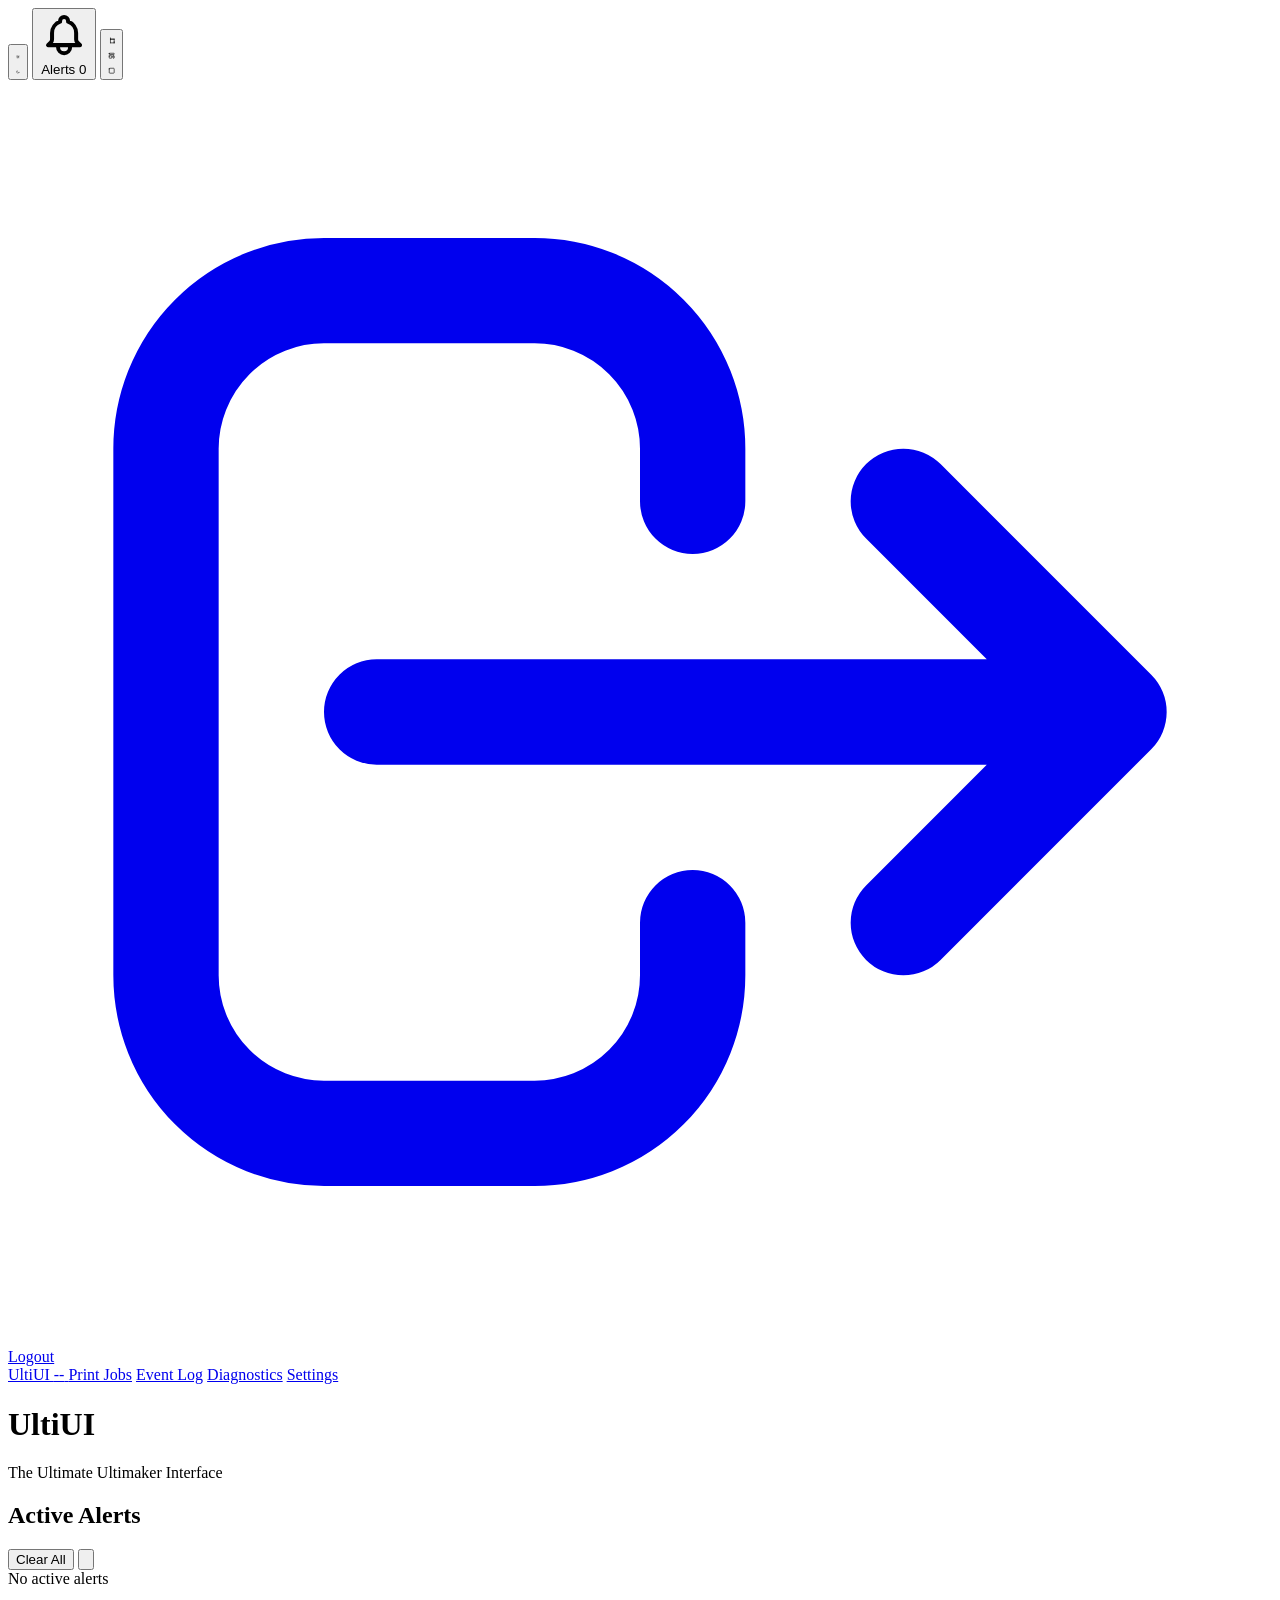
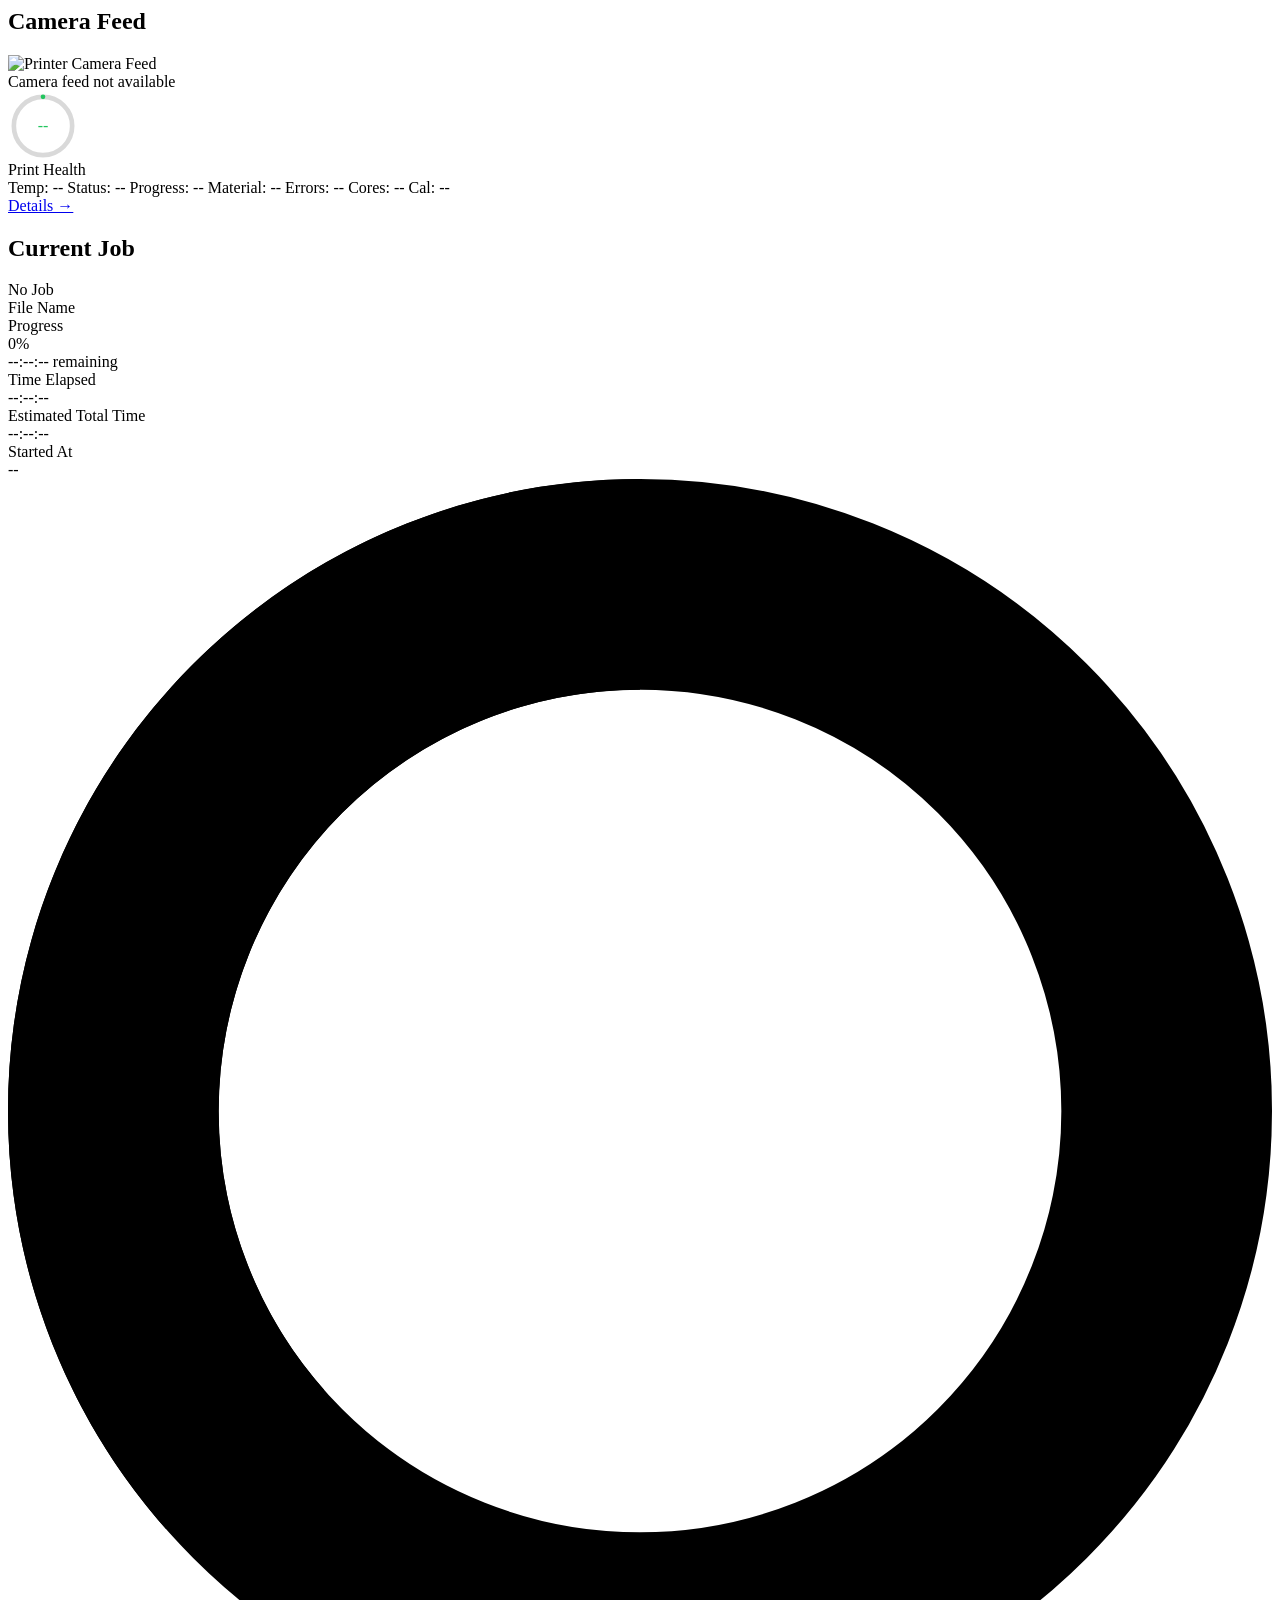
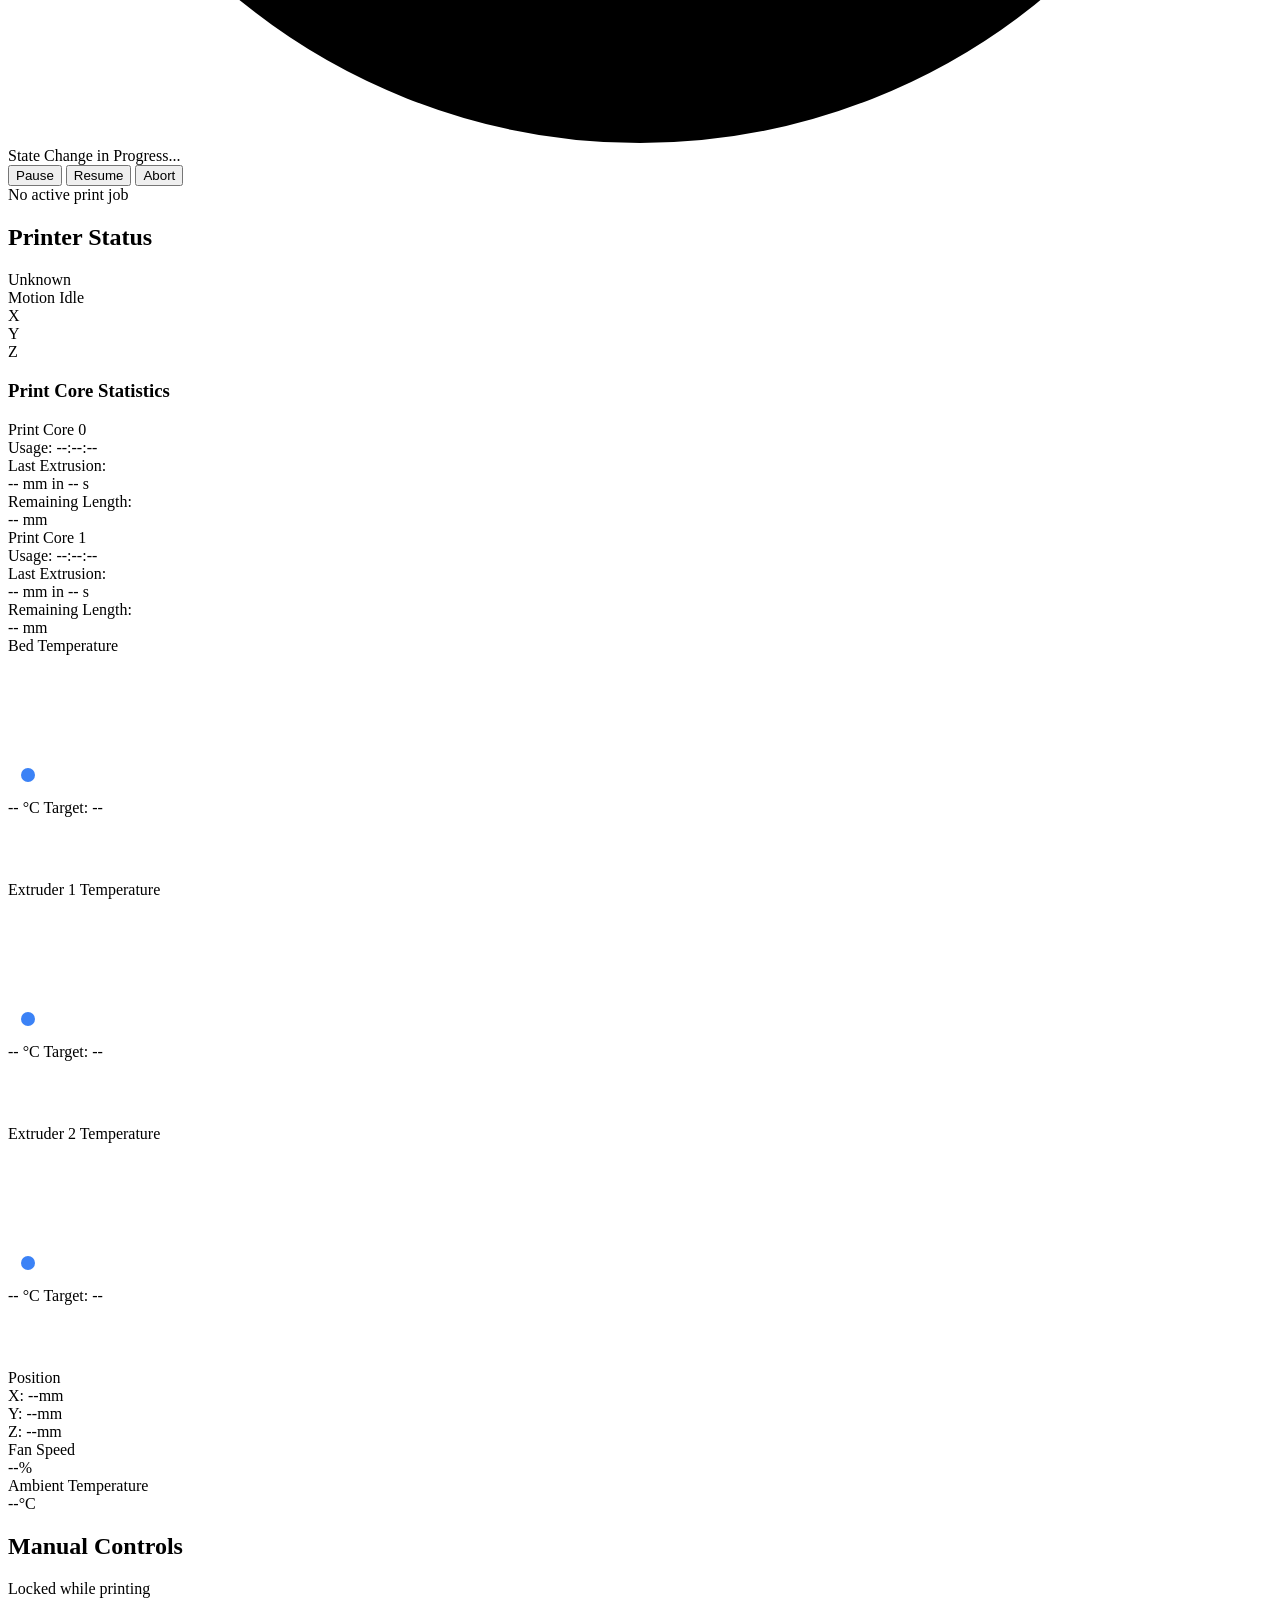
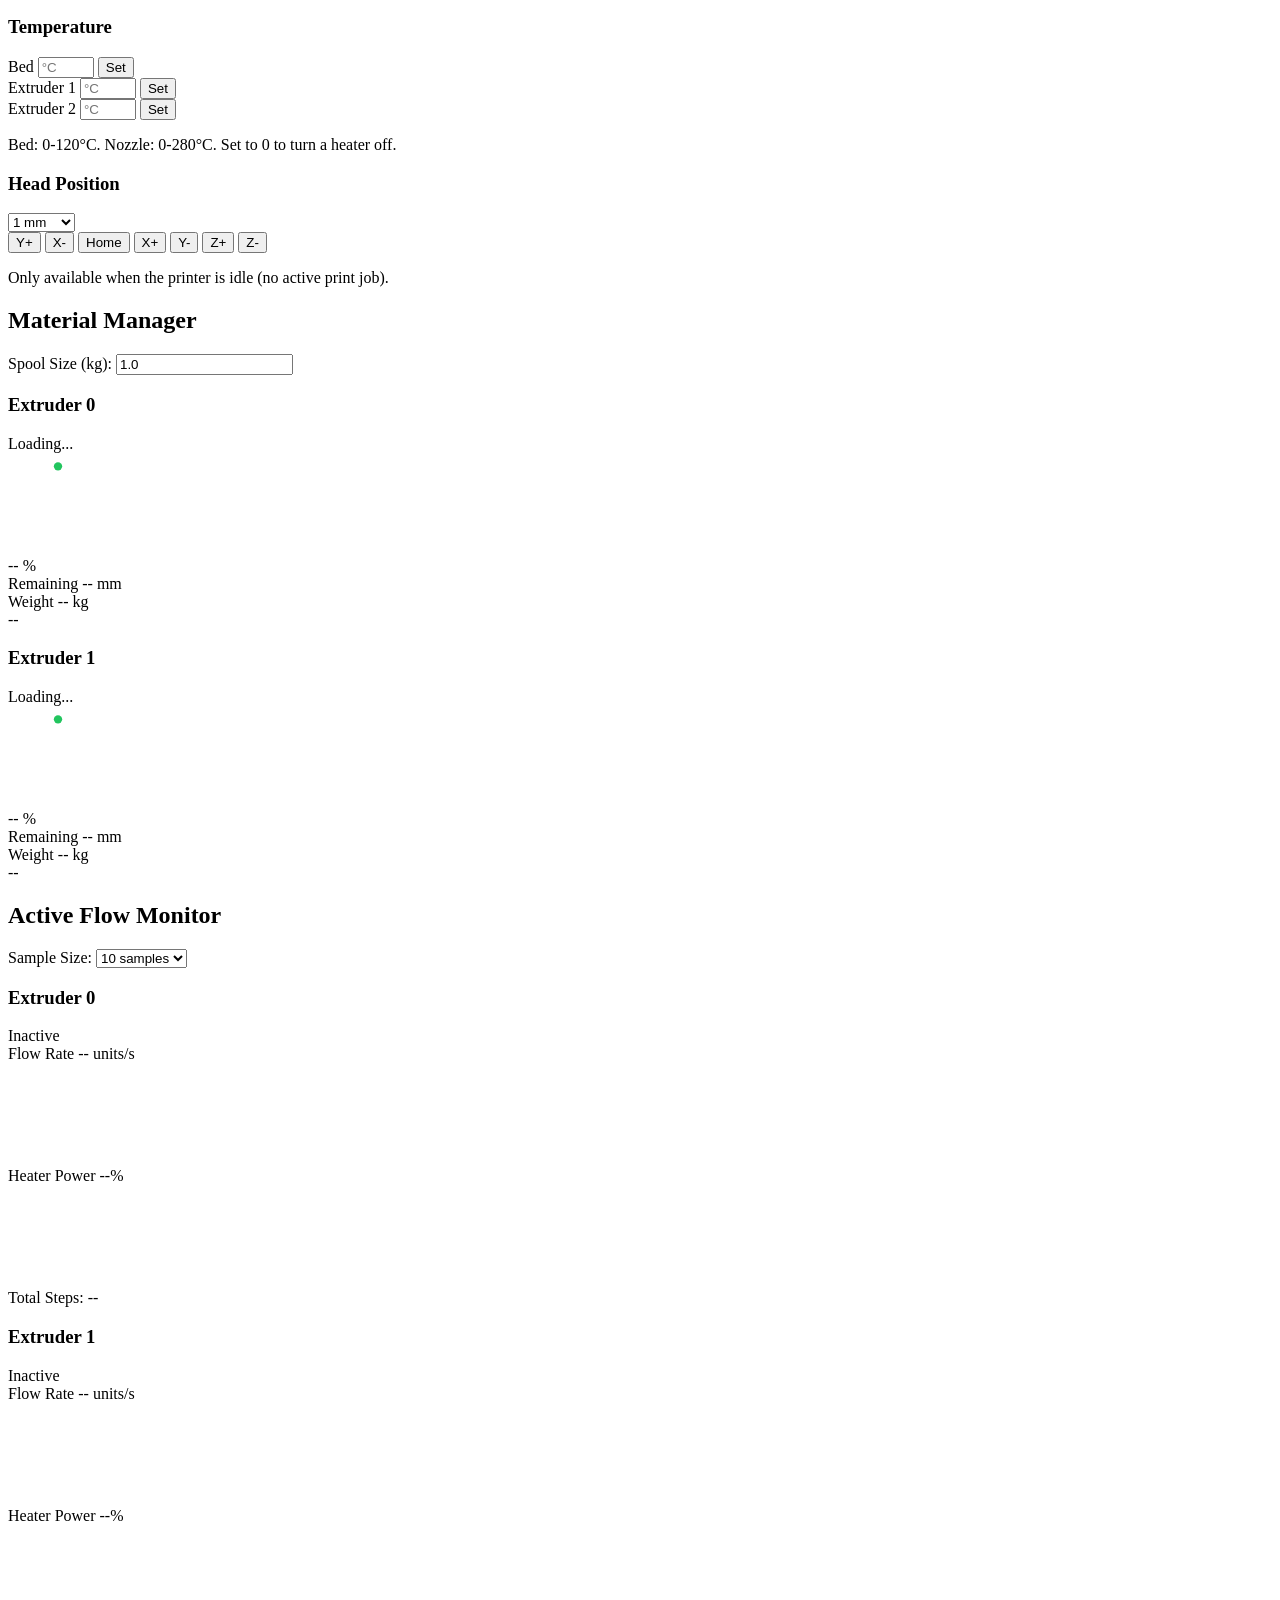
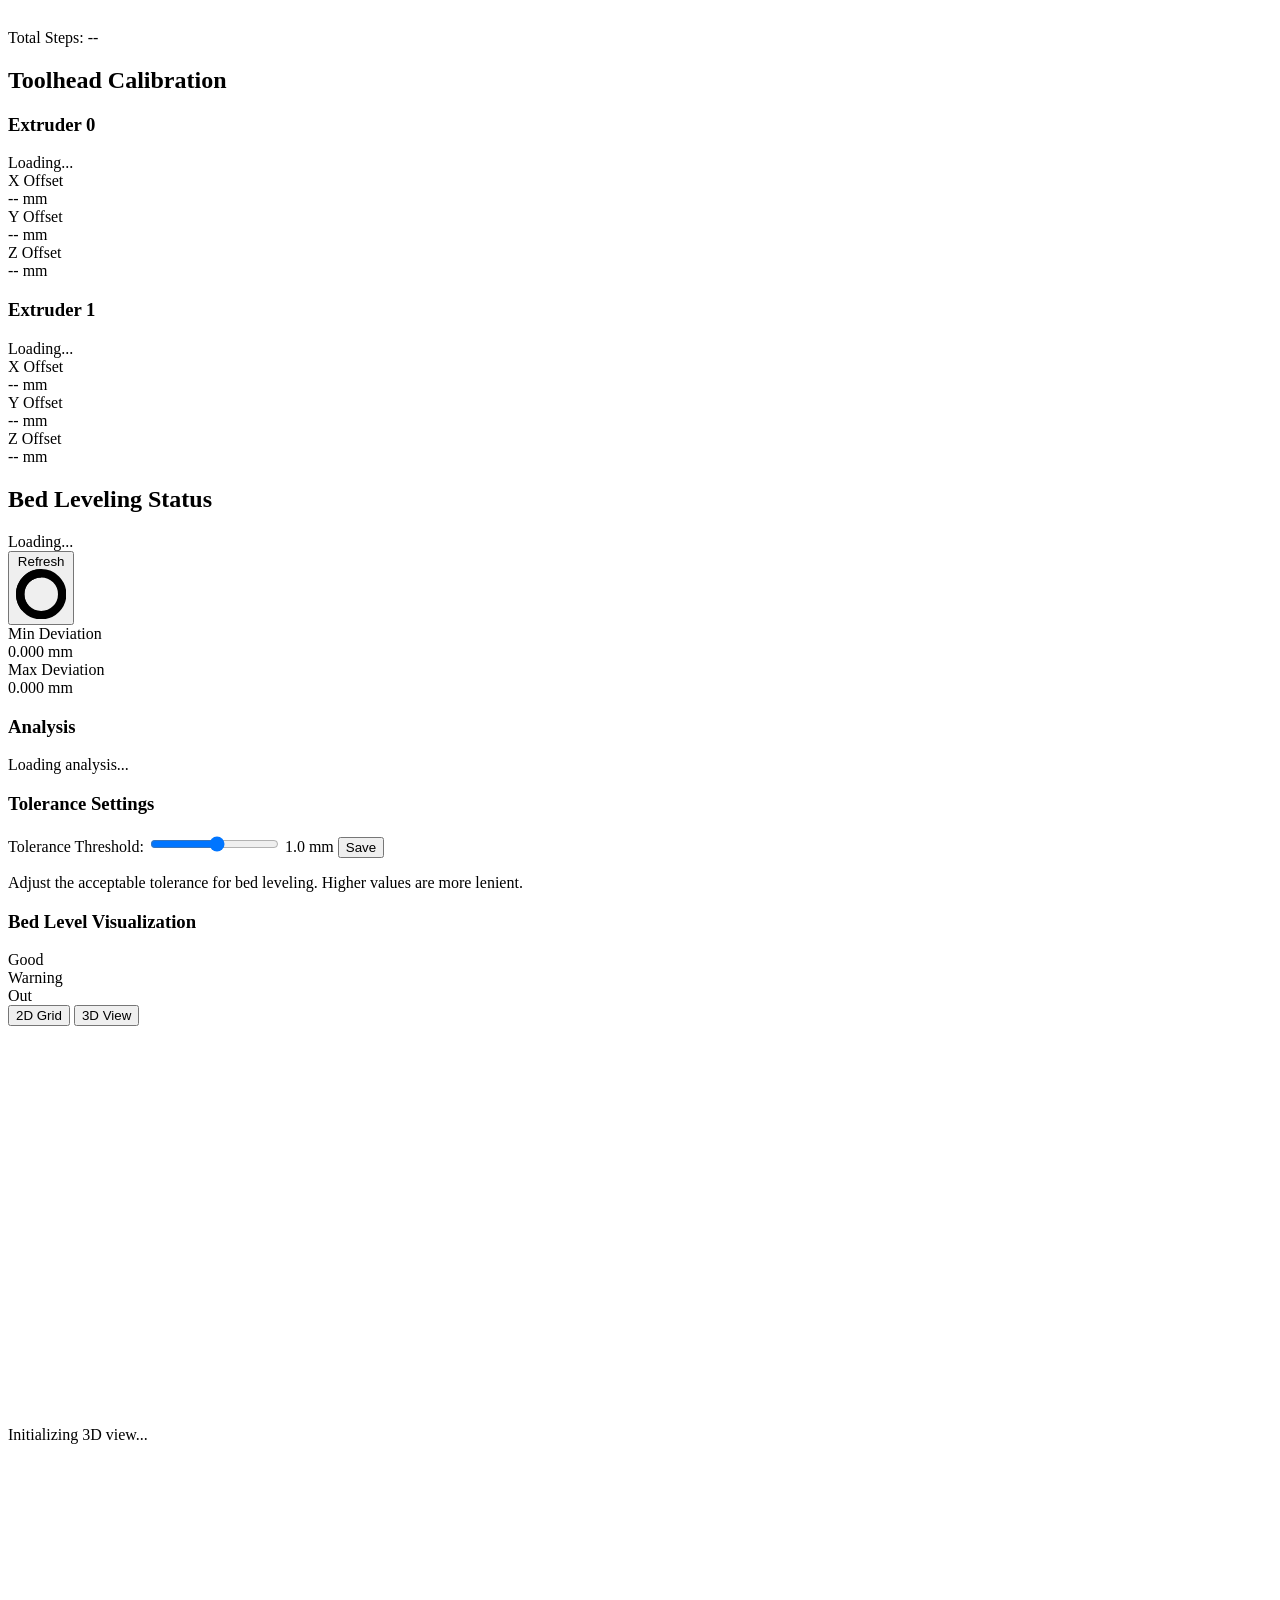
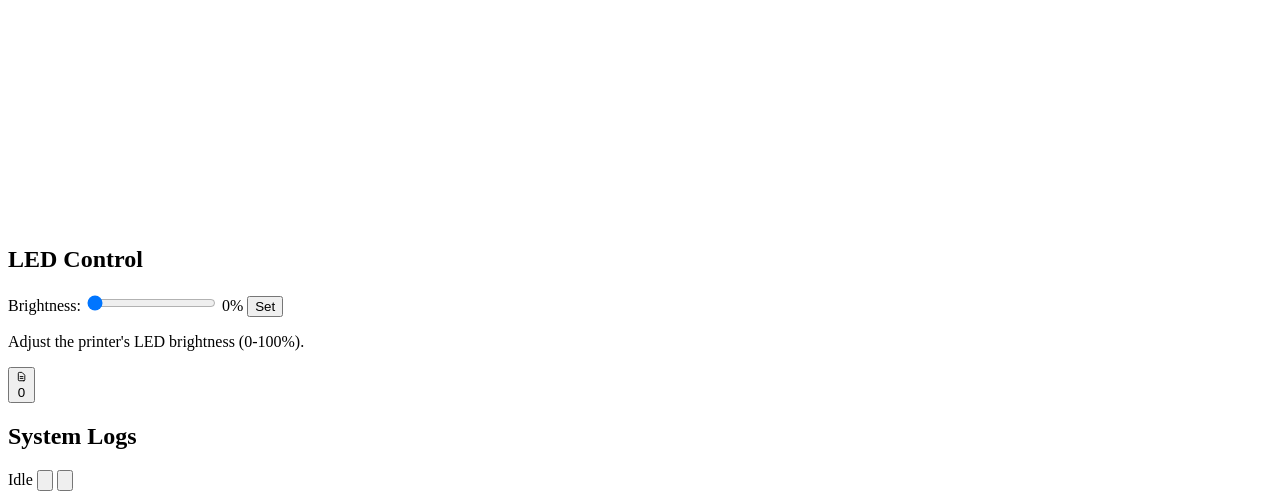
==== commit 358c28c4: "Add manual controls: bed/nozzle temperature, head jog/home Adds a Manual Controls card (desktop layo" ====
--- a/src/templates/index.html
+++ b/src/templates/index.html
@@ -103,7 +103,7 @@
             </div>
 
             <!-- 1b. Print Health Score -->
-            <div class="bg-white rounded-lg shadow-md p-4 mb-5">
+            <div class="section-health bg-white rounded-lg shadow-md p-4 mb-5">
                 <div class="flex items-center justify-between">
                     <div class="flex items-center space-x-4">
                         <div style="position:relative;width:70px;height:70px;flex-shrink:0">
@@ -345,6 +345,67 @@
                         <div class="stat-value">
                             <span id="ambient-temp">--</span>°C
                         </div>
+                    </div>
+                </div>
+            </div>
+
+            <!-- 3b. Manual Controls Section -->
+            <div class="section-controls bg-white rounded-lg shadow-md p-5 mb-5">
+                <div class="flex justify-between items-center mb-6">
+                    <h2 class="text-2xl font-semibold text-gray-800">Manual Controls</h2>
+                    <span id="controls-lock-notice" class="px-3 py-1 rounded-full text-sm font-medium bg-yellow-100 text-yellow-800 hidden">Locked while printing</span>
+                </div>
+
+                <div class="grid grid-cols-1 md:grid-cols-2 gap-6">
+                    <!-- Temperature setpoints -->
+                    <div>
+                        <h3 class="text-lg font-medium text-gray-800 mb-3">Temperature</h3>
+                        <div class="space-y-3">
+                            <div class="flex items-center gap-3">
+                                <label for="bed-temp-input" class="text-sm text-gray-600 w-20 flex-shrink-0">Bed</label>
+                                <input type="number" id="bed-temp-input" min="0" max="120" step="1" placeholder="°C"
+                                    class="w-24 rounded-md border-gray-300 shadow-sm focus:border-blue-500 focus:ring-blue-500">
+                                <button id="bed-temp-set" class="px-3 py-1 text-sm bg-blue-500 text-white rounded hover:bg-blue-600 transition-colors">Set</button>
+                                <span id="bed-temp-result" class="text-xs text-gray-400"></span>
+                            </div>
+                            <div class="flex items-center gap-3">
+                                <label for="ext0-temp-input" class="text-sm text-gray-600 w-20 flex-shrink-0">Extruder 1</label>
+                                <input type="number" id="ext0-temp-input" min="0" max="280" step="1" placeholder="°C"
+                                    class="w-24 rounded-md border-gray-300 shadow-sm focus:border-blue-500 focus:ring-blue-500">
+                                <button id="ext0-temp-set" class="px-3 py-1 text-sm bg-blue-500 text-white rounded hover:bg-blue-600 transition-colors">Set</button>
+                                <span id="ext0-temp-result" class="text-xs text-gray-400"></span>
+                            </div>
+                            <div class="flex items-center gap-3">
+                                <label for="ext1-temp-input" class="text-sm text-gray-600 w-20 flex-shrink-0">Extruder 2</label>
+                                <input type="number" id="ext1-temp-input" min="0" max="280" step="1" placeholder="°C"
+                                    class="w-24 rounded-md border-gray-300 shadow-sm focus:border-blue-500 focus:ring-blue-500">
+                                <button id="ext1-temp-set" class="px-3 py-1 text-sm bg-blue-500 text-white rounded hover:bg-blue-600 transition-colors">Set</button>
+                                <span id="ext1-temp-result" class="text-xs text-gray-400"></span>
+                            </div>
+                            <p class="text-xs text-gray-500">Bed: 0-120°C. Nozzle: 0-280°C. Set to 0 to turn a heater off.</p>
+                        </div>
+                    </div>
+
+                    <!-- Jog controls -->
+                    <div>
+                        <div class="flex justify-between items-center mb-3">
+                            <h3 class="text-lg font-medium text-gray-800">Head Position</h3>
+                            <select id="jog-step" class="text-sm rounded-md border-gray-300 shadow-sm focus:border-blue-500 focus:ring-blue-500">
+                                <option value="0.1">0.1 mm</option>
+                                <option value="1" selected>1 mm</option>
+                                <option value="10">10 mm</option>
+                            </select>
+                        </div>
+                        <div class="jog-pad">
+                            <button class="jog-btn" data-axis="y" data-dir="1" style="grid-area: yplus" aria-label="Move Y+">Y+</button>
+                            <button class="jog-btn" data-axis="x" data-dir="-1" style="grid-area: xminus" aria-label="Move X-">X-</button>
+                            <button id="jog-home" class="jog-btn jog-home" style="grid-area: home">Home</button>
+                            <button class="jog-btn" data-axis="x" data-dir="1" style="grid-area: xplus" aria-label="Move X+">X+</button>
+                            <button class="jog-btn" data-axis="y" data-dir="-1" style="grid-area: yminus" aria-label="Move Y-">Y-</button>
+                            <button class="jog-btn" data-axis="z" data-dir="1" style="grid-area: zplus" aria-label="Move Z+">Z+</button>
+                            <button class="jog-btn" data-axis="z" data-dir="-1" style="grid-area: zminus" aria-label="Move Z-">Z-</button>
+                        </div>
+                        <p id="jog-status" class="text-xs text-gray-500 mt-2">Only available when the printer is idle (no active print job).</p>
                     </div>
                 </div>
             </div>
